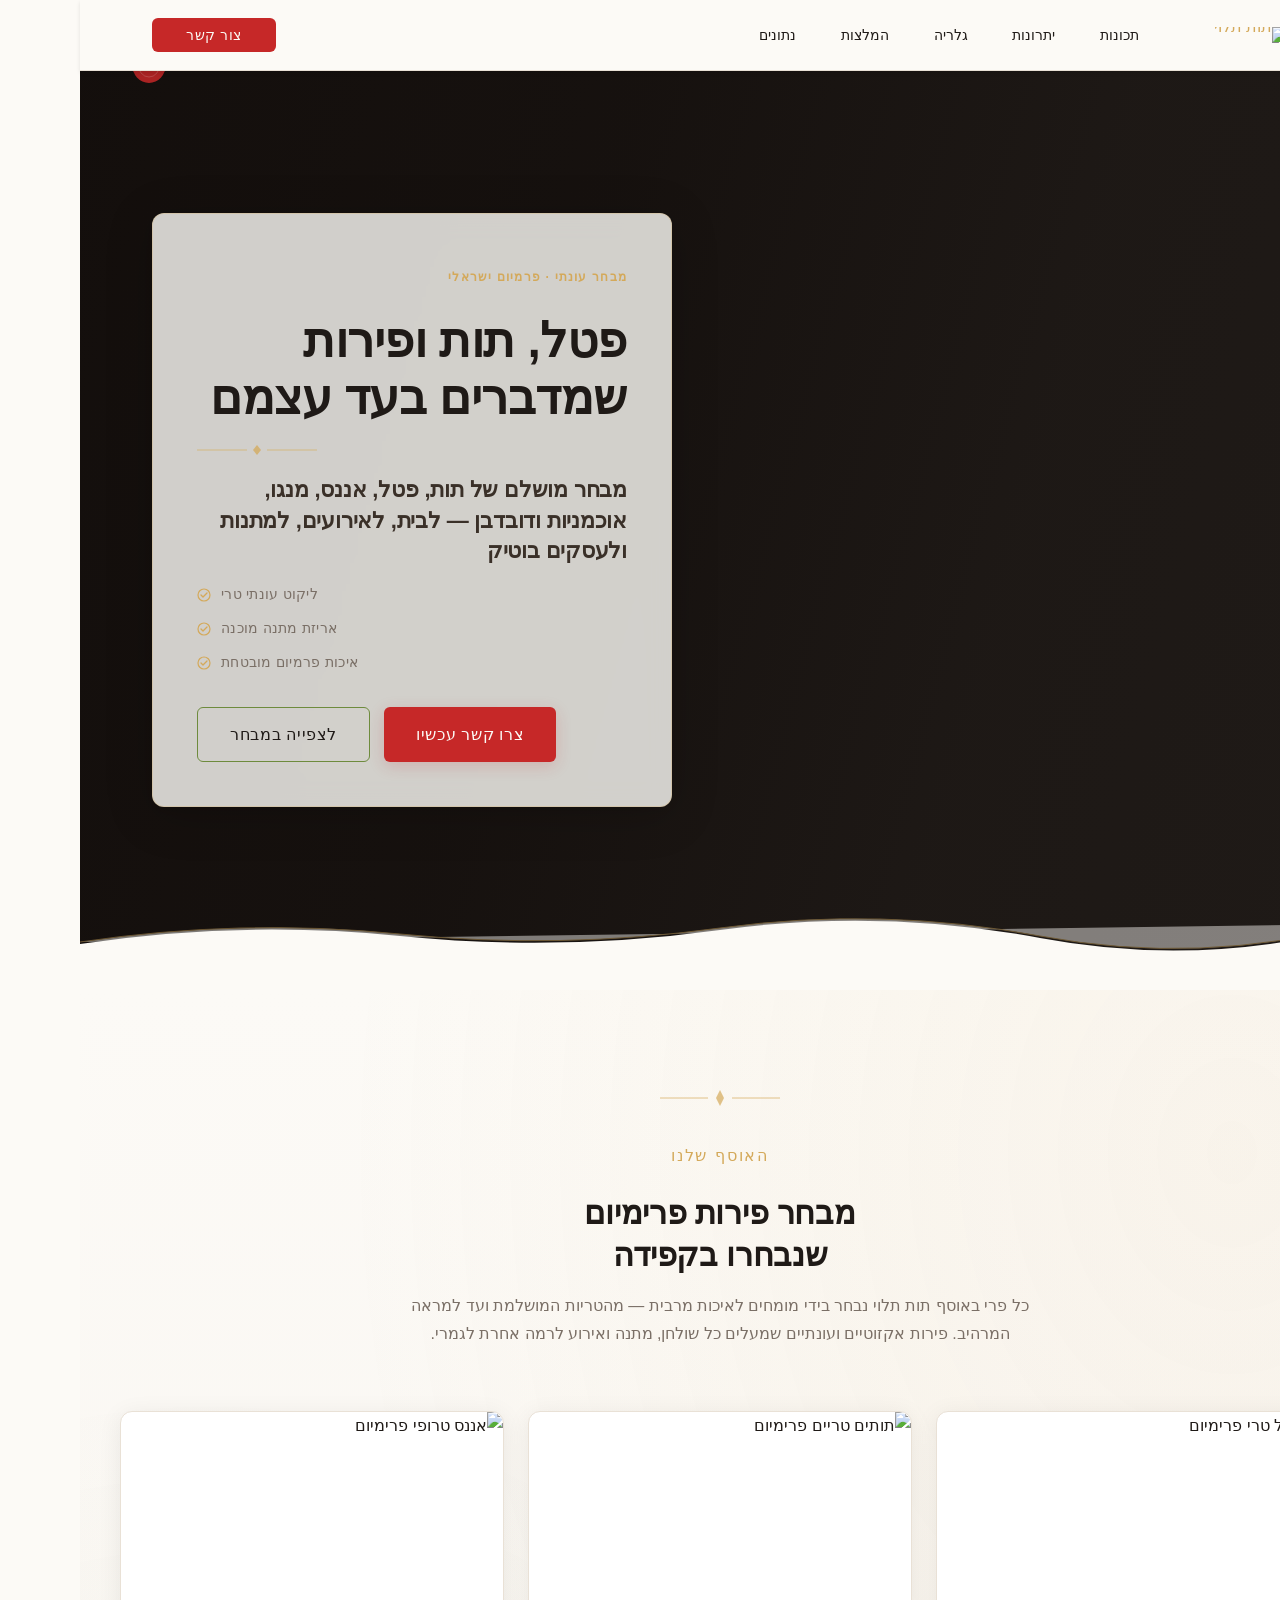
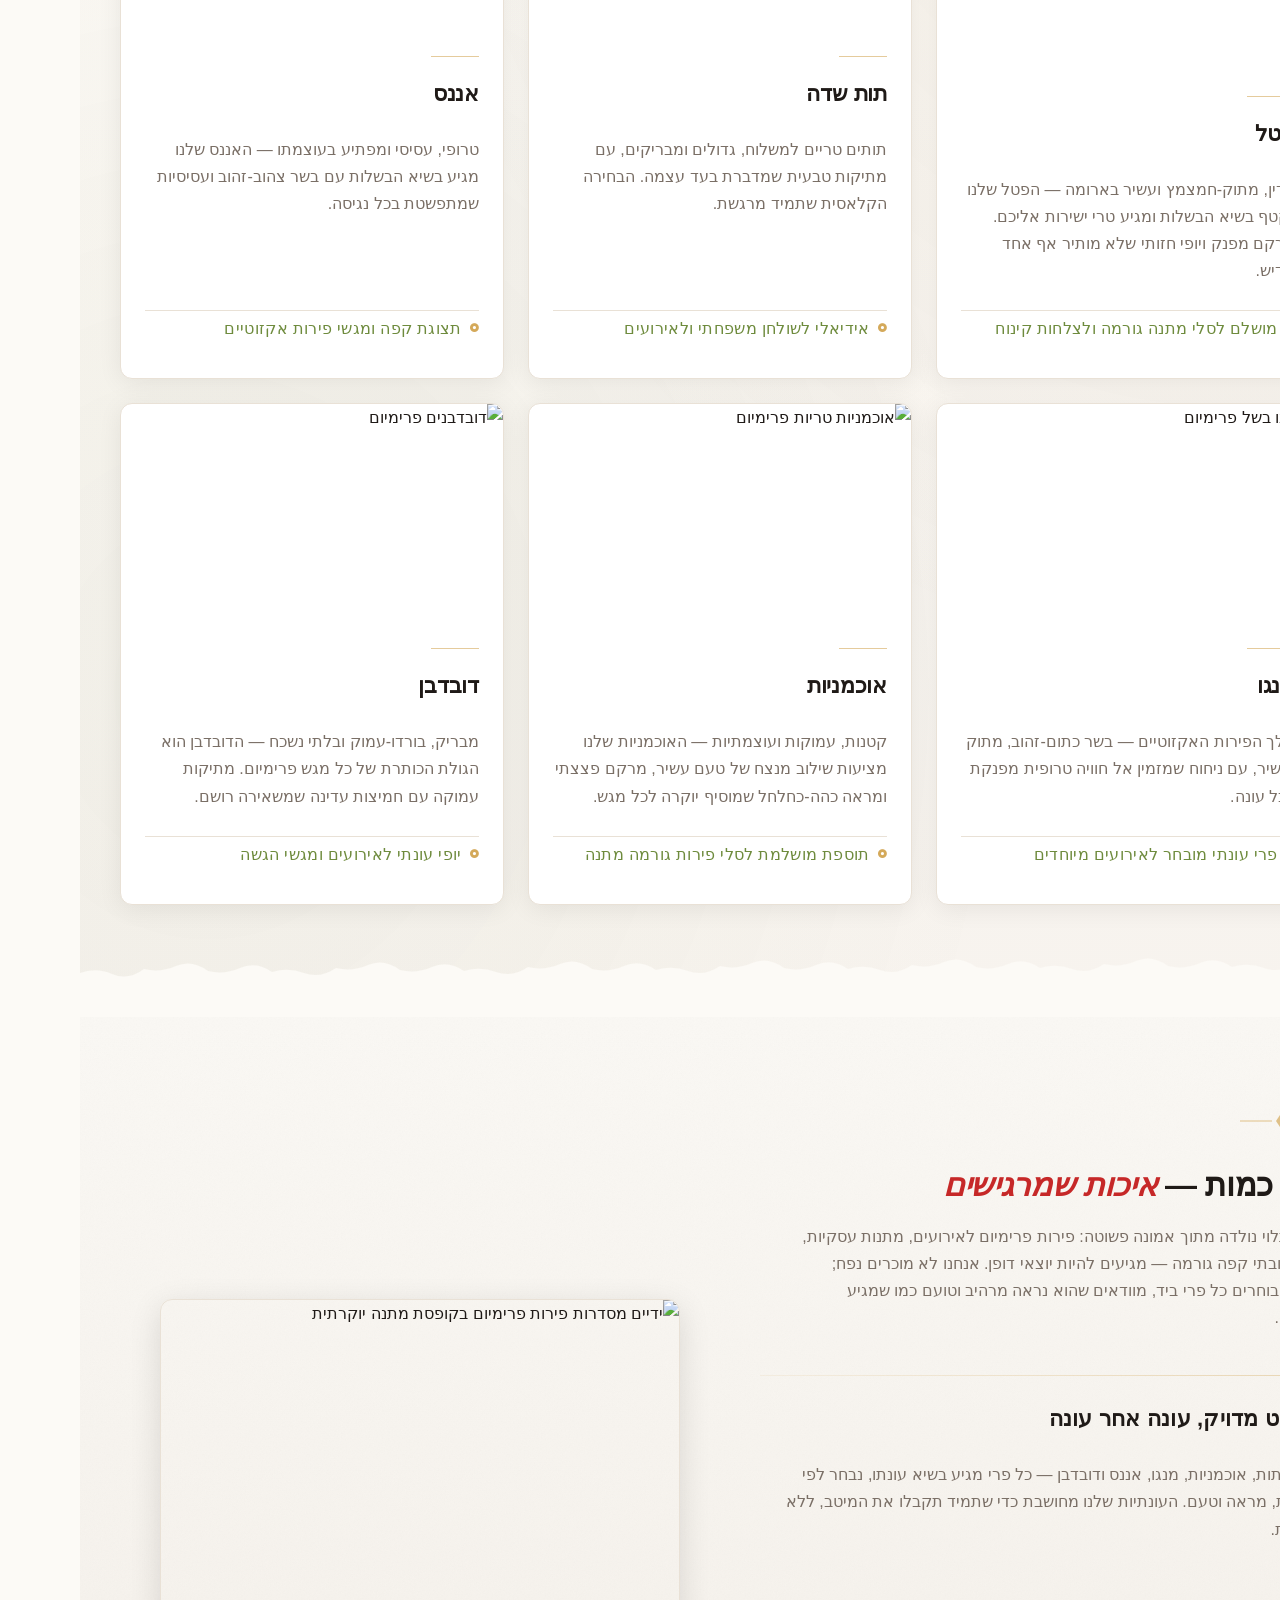
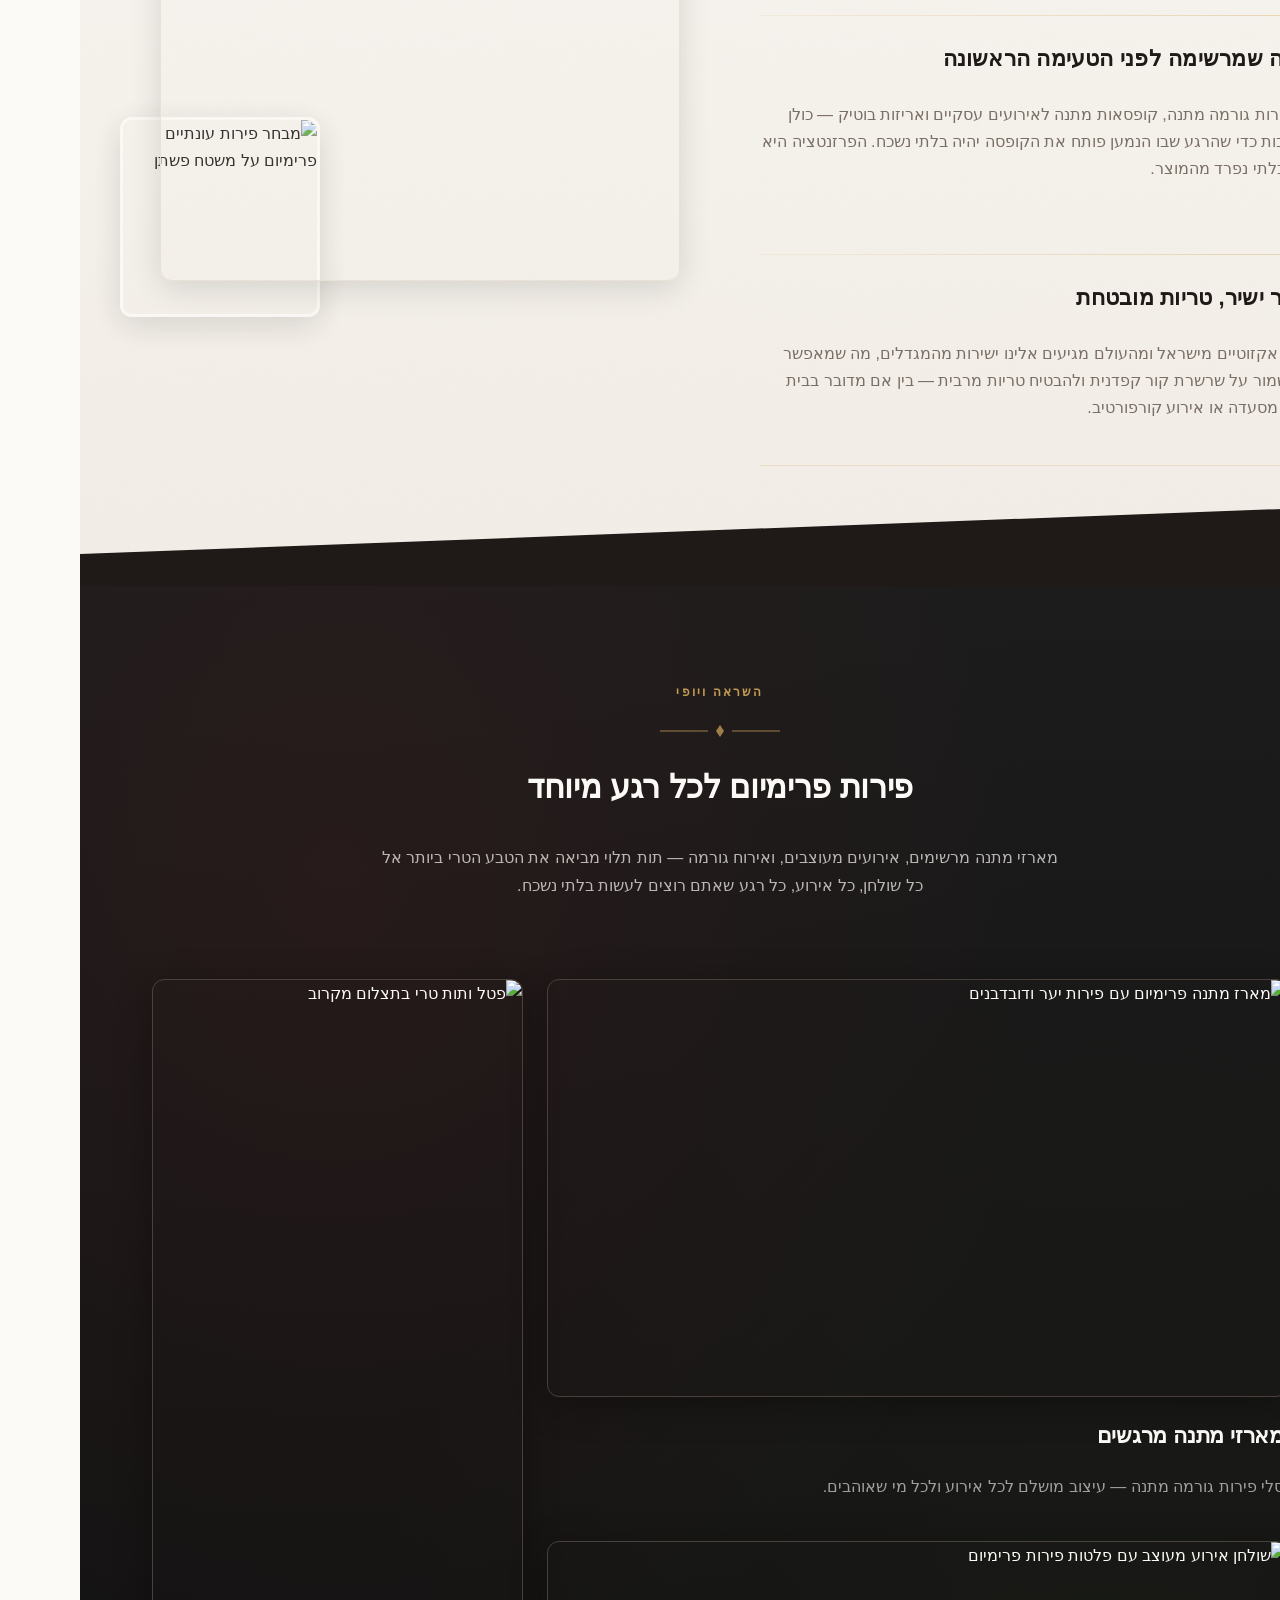
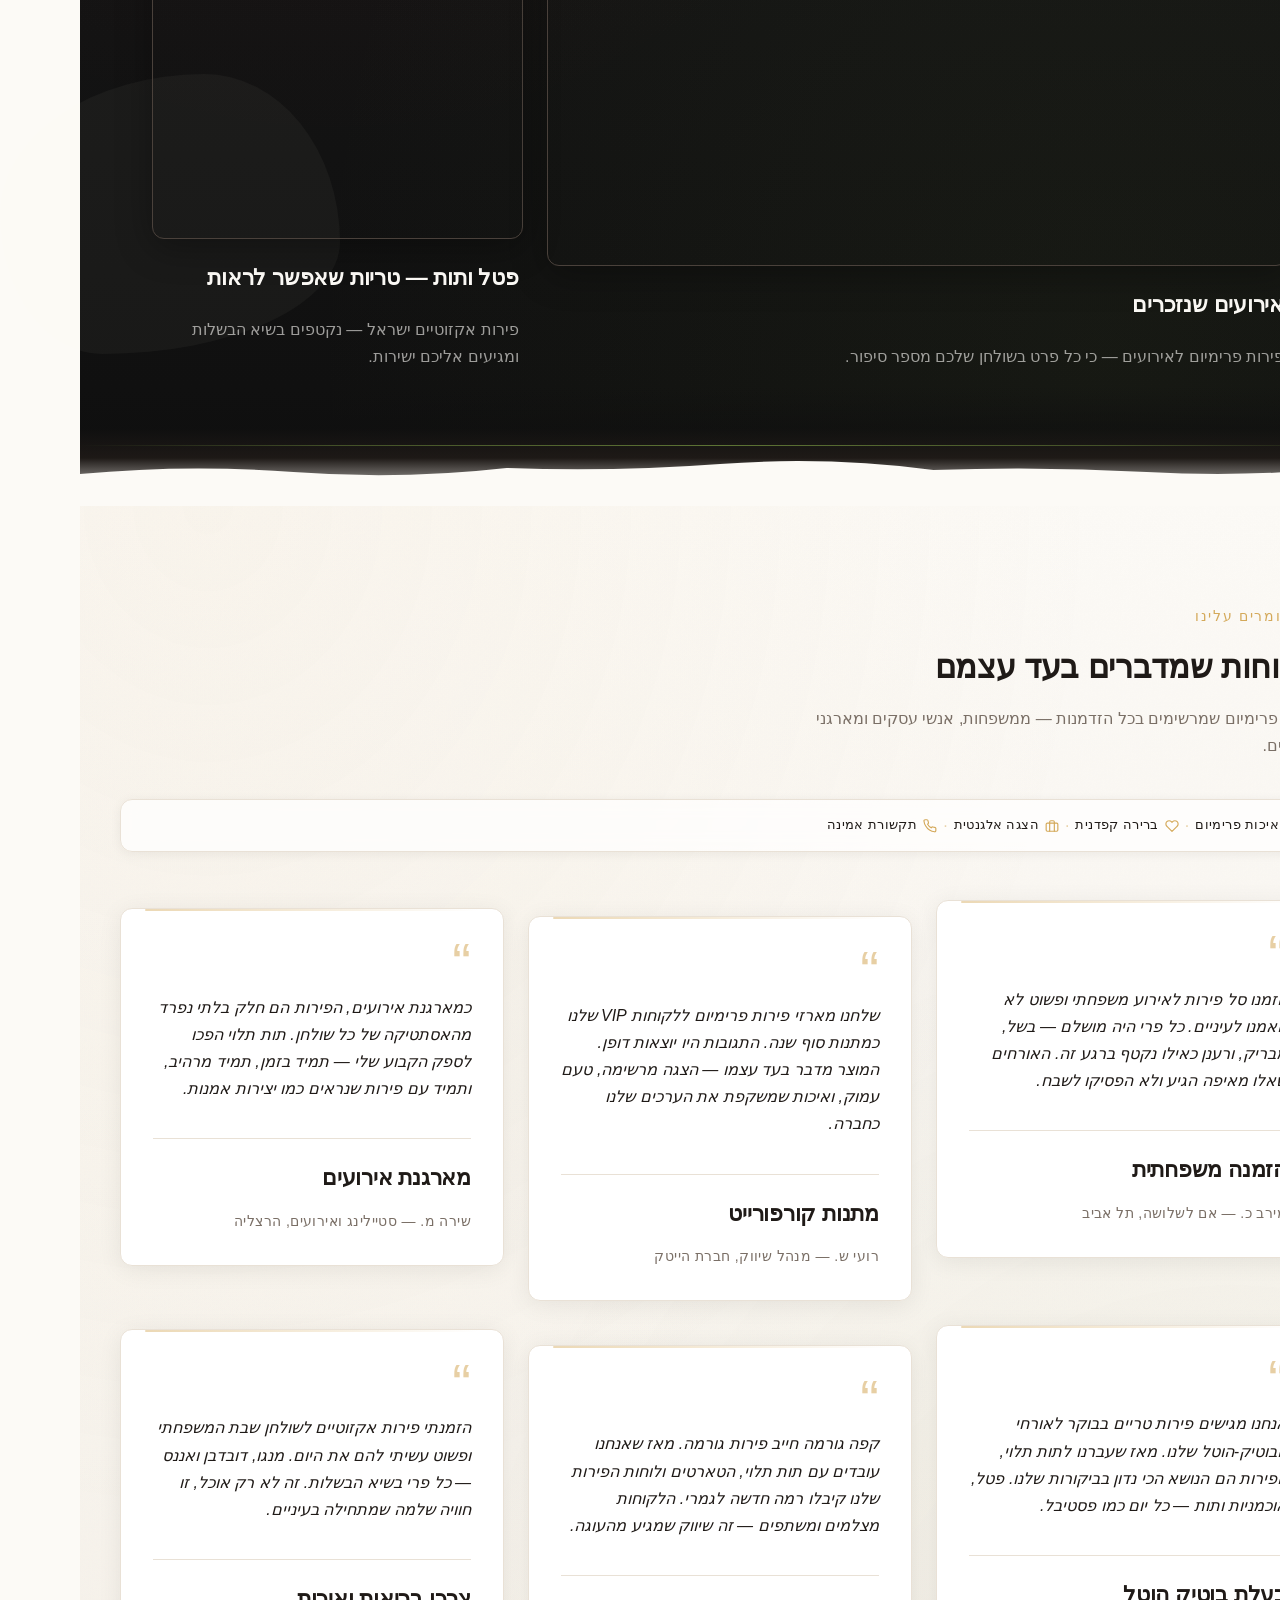
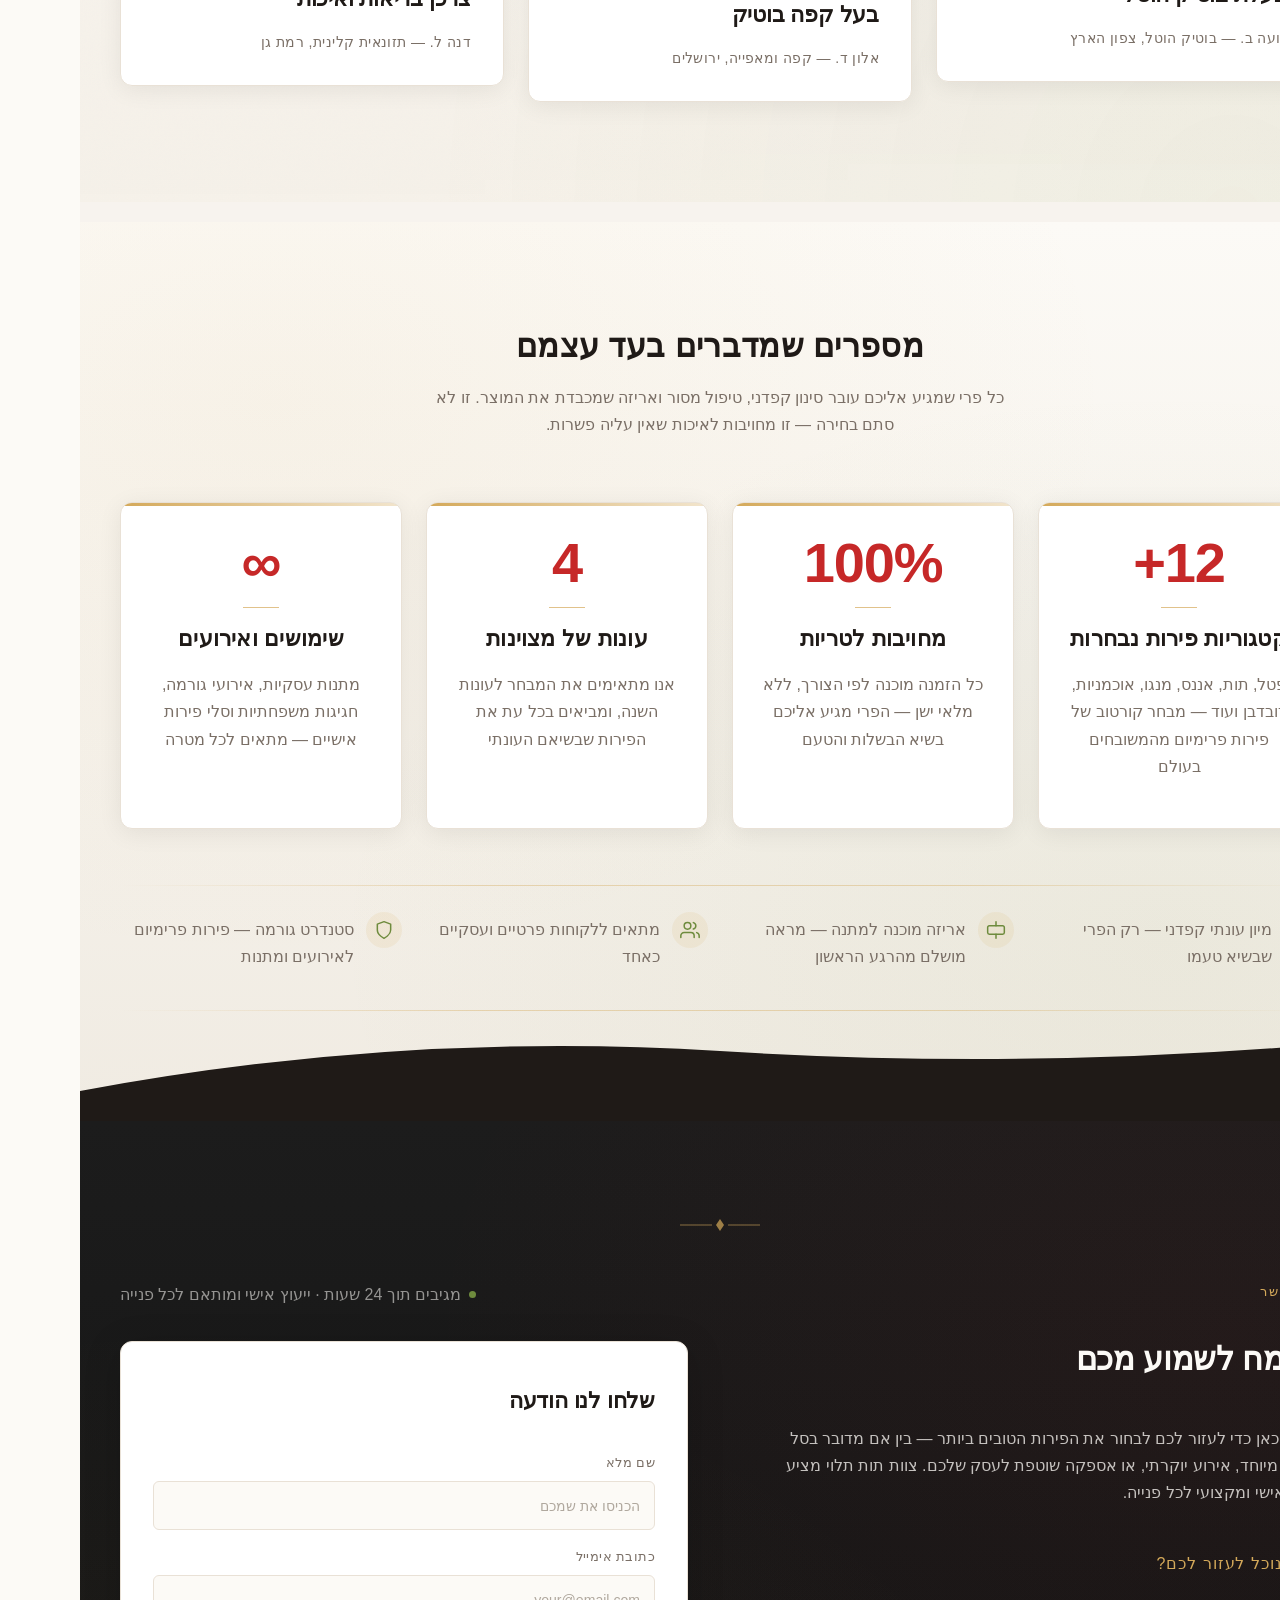
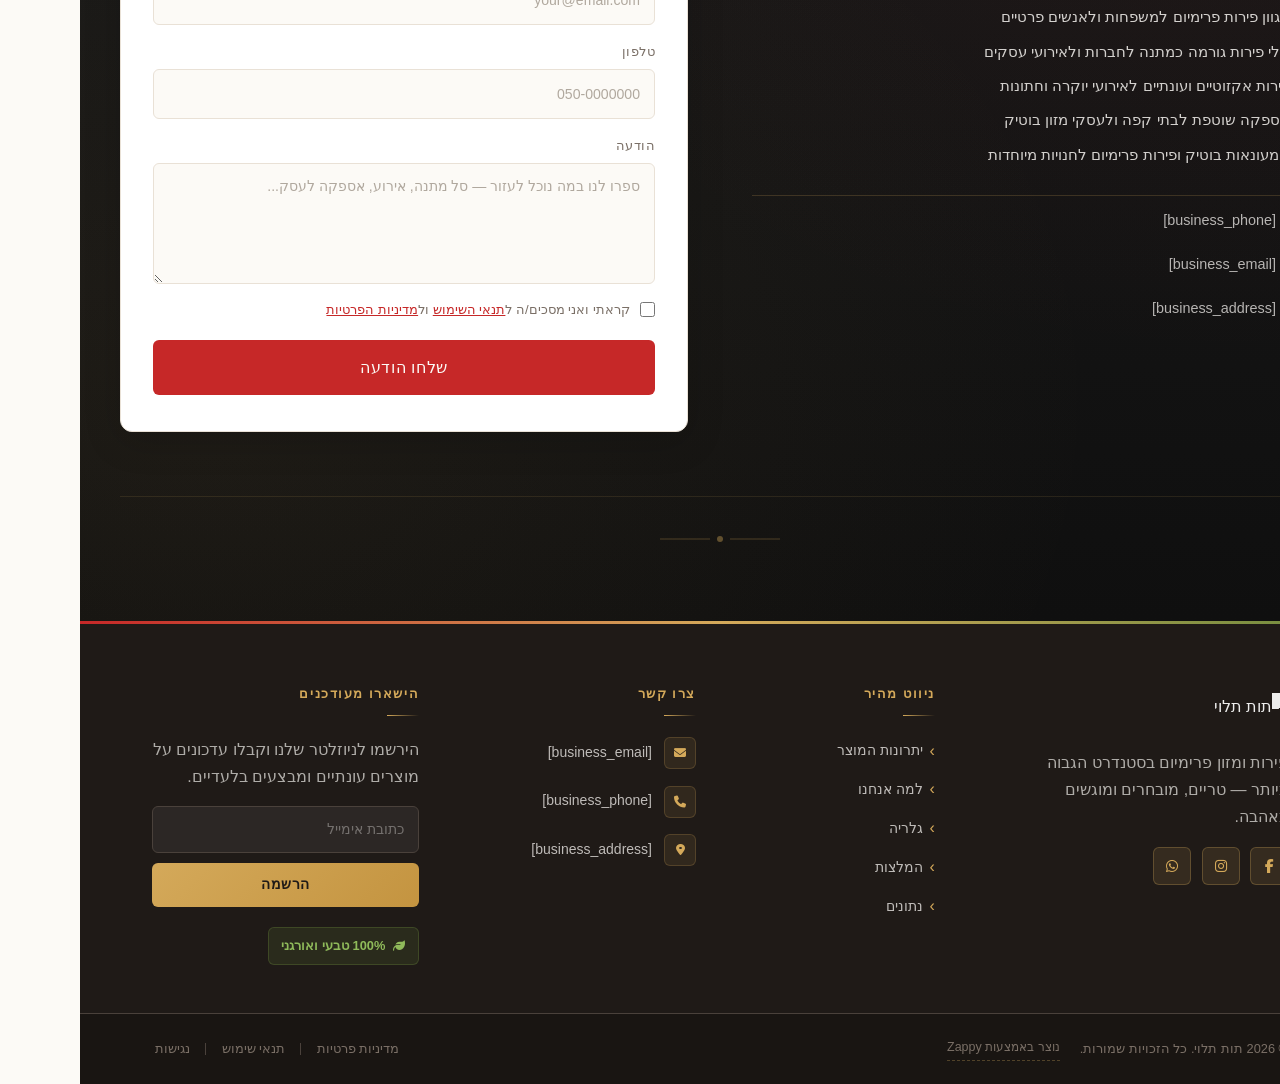
==== index.html @ f0a9ed05 "Background sync: Progressive GitHub Sync" ====
<!DOCTYPE html>
<html lang="he" dir="rtl">
<head>
    <meta charset="UTF-8">
    <meta name="viewport" content="width=device-width, initial-scale=1.0">
    <meta name="robots" content="index, follow">
    <title>פטל — תות תלוי</title>
    <meta name="description" content="A premium fruit brand offering a curated selection of high-quality exotic and seasonal fruits including raspberries, strawberries, pineapple, mango, blueberries">
    <meta name="keywords" content="פטל, תות, פירות פרימיום לאירועים, תות תלוי, תותים טריים למשלוח">
    
    <!-- Favicons -->
    <link rel="icon" type="image/x-icon" href="/assets/favicon.ico">
    <link rel="icon" type="image/png" sizes="16x16" href="/assets/favicon-16x16.png">
    <link rel="icon" type="image/png" sizes="32x32" href="/assets/favicon-32x32.png">
    <link rel="icon" type="image/png" sizes="48x48" href="/assets/favicon-48x48.png">
    <link rel="icon" type="image/png" sizes="192x192" href="/assets/favicon-192x192.png">
    <link rel="icon" type="image/png" sizes="512x512" href="/assets/favicon-512x512.png">
    <link rel="apple-touch-icon" href="/assets/apple-touch-icon.png">
    <!-- Zappy Analytics -->
<script>
(function() {
  'use strict';
  
  // Configuration
  var config = {
    websiteId: '8aecb9a5-a0a6-43f5-b321-bba7c78e65c0',
    apiUrl: 'https://api.zappy5.com/api/analytics/track',
    sessionDuration: 30 * 60 * 1000, // 30 minutes
    visitorDuration: 30 * 24 * 60 * 60 * 1000, // 30 days
    trackPageViews: true,
    trackClicks: true,
    trackFormSubmissions: true
  };
  
  // Generate or retrieve persistent visitor ID (30 days)
  function getVisitorId() {
    var visitorKey = 'zappy_visitor_' + config.websiteId;
    var visitor = null;
    
    try {
      visitor = localStorage.getItem(visitorKey);
      if (visitor) {
        var visitorData = JSON.parse(visitor);
        var now = Date.now();
        
        // Check if visitor ID is still valid (30 days)
        if (now - visitorData.created < config.visitorDuration) {
          // Update last seen timestamp
          visitorData.lastSeen = now;
          localStorage.setItem(visitorKey, JSON.stringify(visitorData));
          return visitorData.id;
        }
      }
    } catch (e) {
      console.warn('Zappy Analytics: LocalStorage not available');
    }
    
    // Generate new visitor ID
    var newVisitorId = 'zv_' + Date.now() + '_' + Math.random().toString(36).substr(2, 9);
    
    try {
      localStorage.setItem(visitorKey, JSON.stringify({
        id: newVisitorId,
        created: Date.now(),
        lastSeen: Date.now()
      }));
    } catch (e) {
      // Continue without local storage
    }
    
    return newVisitorId;
  }
  
  // Generate or retrieve session ID (30 minutes)
  function getSessionId() {
    var sessionKey = 'zappy_session_' + config.websiteId;
    var session = null;
    
    try {
      session = sessionStorage.getItem(sessionKey);
      if (session) {
        var sessionData = JSON.parse(session);
        var now = Date.now();
        
        // Check if session is still valid
        if (now - sessionData.timestamp < config.sessionDuration) {
          // Update timestamp
          sessionData.timestamp = now;
          sessionStorage.setItem(sessionKey, JSON.stringify(sessionData));
          return sessionData.id;
        }
      }
    } catch (e) {
      console.warn('Zappy Analytics: SessionStorage not available');
    }
    
    // Generate new session ID
    var newSessionId = 'zs_' + Date.now() + '_' + Math.random().toString(36).substr(2, 9);
    
    try {
      sessionStorage.setItem(sessionKey, JSON.stringify({
        id: newSessionId,
        timestamp: Date.now()
      }));
    } catch (e) {
      // Continue without session storage
    }
    
    return newSessionId;
  }
  
  var visitorId = getVisitorId();
  var sessionId = getSessionId();
  
  // Track an event
  function trackEvent(eventType, data) {
    data = data || {};
    
    var eventData = {
      website_id: config.websiteId,
      event_type: eventType,
      page_path: window.location.pathname,
      referrer: document.referrer || 'direct',
      visitor_id: visitorId,
      session_id: sessionId,
      metadata: data
    };
    
    // Use sendBeacon if available (better for page unload events)
    if (navigator.sendBeacon) {
      var blob = new Blob([JSON.stringify(eventData)], { type: 'application/json' });
      navigator.sendBeacon(config.apiUrl, blob);
    } else {
      // Fallback to fetch
      fetch(config.apiUrl, {
        method: 'POST',
        headers: {
          'Content-Type': 'application/json'
        },
        body: JSON.stringify(eventData),
        keepalive: true
      }).catch(function(error) {
        console.warn('Zappy Analytics: Failed to track event', error);
      });
    }
  }
  
  // Track page view
  if (config.trackPageViews) {
    trackEvent('pageview', {
      title: document.title,
      url: window.location.href
    });
  }
  
  // Track clicks on important elements
  if (config.trackClicks) {
    document.addEventListener('click', function(e) {
      var target = e.target;
      
      // Track button clicks (counted as actions)
      if (target.tagName === 'BUTTON' || target.closest('button')) {
        var button = target.tagName === 'BUTTON' ? target : target.closest('button');
        trackEvent('click', {
          element: 'button',
          text: button.textContent.trim().substring(0, 100),
          id: button.id || null,
          class: button.className || null
        });
      }
      
      // Track link clicks (navigation - not counted as actions)
      else if (target.tagName === 'A' || target.closest('a')) {
        var link = target.tagName === 'A' ? target : target.closest('a');
        trackEvent('navigation', {
          element: 'link',
          text: link.textContent.trim().substring(0, 100),
          href: link.href,
          external: link.hostname !== window.location.hostname
        });
      }
    }, true);
  }
  
  // Track form submissions
  if (config.trackFormSubmissions) {
    document.addEventListener('submit', function(e) {
      var form = e.target;
      
      trackEvent('form_submit', {
        form_id: form.id || null,
        form_name: form.name || null,
        form_action: form.action || null,
        form_method: form.method || 'GET'
      });
    }, true);
  }
  
  // Track time on page (send on page unload)
  var pageLoadTime = Date.now();
  
  window.addEventListener('beforeunload', function() {
    var timeOnPage = Math.floor((Date.now() - pageLoadTime) / 1000); // in seconds
    
    trackEvent('page_unload', {
      time_on_page: timeOnPage,
      page_path: window.location.pathname
    });
  });
  
  // Expose tracking function globally for custom events
  window.zappyAnalytics = {
    track: trackEvent,
    getVisitorId: function() { return visitorId; },
    getSessionId: function() { return sessionId; }
  };
  
})();
</script>
<!-- End Zappy Analytics -->
    <meta property="og:title" content="פטל — תות תלוי">
    <meta property="og:description" content="A premium fruit brand offering a curated selection of high-quality exotic and seasonal fruits including raspberries, strawberries, pineapple, mango, blueberries">
    <meta name="twitter:card" content="summary_large_image">
    <meta name="twitter:title" content="פטל — תות תלוי">
    <meta name="twitter:description" content="A premium fruit brand offering a curated selection of high-quality exotic and seasonal fruits including raspberries, strawberries, pineapple, mango, blueberries">
    <meta property="og:type" content="website">
  <meta property="og:locale" content="he_IL">
  
  
  
  
  
  <link rel="stylesheet" href="https://cdnjs.cloudflare.com/ajax/libs/font-awesome/6.4.0/css/all.min.css">

    <!-- Favicons -->
    <link rel="icon" type="image/x-icon" href="/assets/favicon.ico">
    <link rel="icon" type="image/png" sizes="16x16" href="/assets/favicon-16x16.png">
    <link rel="icon" type="image/png" sizes="32x32" href="/assets/favicon-32x32.png">
    <link rel="icon" type="image/png" sizes="48x48" href="/assets/favicon-48x48.png">
    <link rel="icon" type="image/png" sizes="192x192" href="/assets/favicon-192x192.png">
    <link rel="icon" type="image/png" sizes="512x512" href="/assets/favicon-512x512.png">
    <link rel="apple-touch-icon" href="/assets/apple-touch-icon.png">
    <!-- Cookie Consent -->
    <link rel="stylesheet" href="https://cdn.jsdelivr.net/npm/vanilla-cookieconsent@3/dist/cookieconsent.css">
    <script src="https://cdn.jsdelivr.net/npm/vanilla-cookieconsent@3/dist/cookieconsent.umd.js"></script>
    <!-- Mickidum Accessibility Toolbar -->
    <script src="https://cdn.jsdelivr.net/gh/mickidum/acc_toolbar/acctoolbar/acctoolbar.min.js"></script>
    <link rel="stylesheet" href="/styles.css">

    <style id="zappy-dropdown-submenu-styles">
      /* ========== DESKTOP DROPDOWN SUBMENU STYLES ========== */
      /* Base styles for dropdown submenus - parent must be positioned */
      .nav-menu li:has(.sub-menu), nav li:has(.sub-menu), .navbar li:has(.sub-menu), #navMenu li:has(.sub-menu) { position: relative; }
      /* Submenu base - hidden by default */
      .nav-menu .sub-menu, nav .sub-menu, .navbar .sub-menu, #navMenu .sub-menu { display: block !important; position: absolute !important; top: 100%; left: 0; min-width: 220px; background: white; border-radius: 8px; box-shadow: 0 8px 25px rgba(0,0,0,0.15); padding: 8px 0; opacity: 0; visibility: hidden; transform: translateY(10px); transition: all 0.3s ease; z-index: 1000; list-style: none; pointer-events: none; }
      /* CRITICAL: Desktop hover styles to show dropdown */
      .nav-menu li:hover > .sub-menu, nav li:hover > .sub-menu, .navbar li:hover > .sub-menu, #navMenu li:hover > .sub-menu { opacity: 1 !important; visibility: visible !important; transform: translateY(0) !important; pointer-events: auto !important; }
      /* Submenu item styling */
      .sub-menu li { list-style: none; margin: 0; padding: 0; }
      .sub-menu a { display: block !important; padding: 10px 16px !important; color: var(--text-dark, #333) !important; font-weight: 500; text-decoration: none; white-space: nowrap; transition: background-color 0.2s; }
      .sub-menu .zappy-nav-child > a { padding-left: 28px !important; font-size: 0.9em !important; opacity: 0.85 !important; }
      [dir="rtl"] .sub-menu .zappy-nav-child > a, html[lang="he"] .sub-menu .zappy-nav-child > a, html[lang="ar"] .sub-menu .zappy-nav-child > a { padding-left: 10px !important; padding-right: 28px !important; }
      .sub-menu .zappy-nav-parent > a { font-weight: 600 !important; }
      .sub-menu a:hover { background-color: #f5f5f5; }
      /* RTL (Hebrew/Arabic) dropdown positioning */
      [dir="rtl"] .nav-menu .sub-menu, [dir="rtl"] nav .sub-menu, [dir="rtl"] .navbar .sub-menu, html[lang="he"] .nav-menu .sub-menu, html[lang="he"] nav .sub-menu, html[lang="he"] .navbar .sub-menu, html[lang="ar"] .nav-menu .sub-menu, html[lang="ar"] nav .sub-menu, html[lang="ar"] .navbar .sub-menu { left: auto !important; right: 0 !important; }
      /* Hide empty dropdown menus (exclude catalog sub-menus that use <a> children instead of <li>) */
      .sub-menu:empty, .sub-menu:not(:has(li:not(.zappy-hidden-menu-item))):not(:has(> a)), .sub-menu:not(:has(li)):not(:has(> a)) { display: none !important; opacity: 0 !important; visibility: hidden !important; pointer-events: none !important; }
      /* Desktop: show submenu on Menu Group hover */
      li:has(.menu-group-title):hover > .sub-menu { opacity: 1 !important; visibility: visible !important; transform: translateY(0) !important; pointer-events: auto !important; }
      /* Menu Group title styling */
      .nav-menu > li > .menu-group-title, #navMenu > li > .menu-group-title { display: inline-block; padding: 0.5rem 1rem; cursor: default; user-select: none; }
      
      /* ========== MOBILE SUBMENU STYLES ========== */
      @media (max-width: 768px) {
        .nav-menu .sub-menu, nav .sub-menu, .navbar .sub-menu, #navMenu .sub-menu { position: static !important; transform: none !important; box-shadow: none !important; background: transparent !important; max-height: 0; overflow: hidden; opacity: 0; visibility: hidden; transition: max-height 0.3s ease, opacity 0.3s ease; padding: 0 !important; border-radius: 0 !important; }
        .navbar .sub-menu.mobile-expanded, .nav-menu .sub-menu.mobile-expanded, #navMenu .sub-menu.mobile-expanded { max-height: none !important; overflow-y: visible !important; opacity: 1 !important; visibility: visible !important; padding: 8px 0 8px 16px !important; }
        [dir="rtl"] .sub-menu.mobile-expanded, html[lang="he"] .sub-menu.mobile-expanded { padding: 8px 16px 8px 0 !important; }
        /* Disable hover behavior on mobile */
        .nav-menu li:hover > .sub-menu, nav li:hover > .sub-menu, .navbar li:hover > .sub-menu, #navMenu li:hover > .sub-menu { opacity: 0; visibility: hidden; pointer-events: none; }
        .nav-menu li > .sub-menu.mobile-expanded, nav li > .sub-menu.mobile-expanded, .navbar li > .sub-menu.mobile-expanded, #navMenu li > .sub-menu.mobile-expanded { opacity: 1 !important; visibility: visible !important; pointer-events: auto !important; }
        .nav-menu li:has(.sub-menu), nav li:has(.sub-menu), .navbar li:has(.sub-menu), #navMenu li:has(.sub-menu) { display: flex !important; flex-wrap: wrap !important; align-items: center !important; position: relative !important; min-height: 44px !important; }
        .nav-menu li:has(.sub-menu) > a, nav li:has(.sub-menu) > a, .navbar li:has(.sub-menu) > a, #navMenu li:has(.sub-menu) > a { flex: 1 !important; min-width: 0 !important; }
        .nav-menu li:has(.sub-menu) > .menu-group-title, nav li:has(.sub-menu) > .menu-group-title, .navbar li:has(.sub-menu) > .menu-group-title, #navMenu li:has(.sub-menu) > .menu-group-title { flex: 1 !important; min-width: 0 !important; padding: 0 !important; line-height: inherit !important; }
        .nav-menu li:has(.sub-menu) > .sub-menu, nav li:has(.sub-menu) > .sub-menu, .navbar li:has(.sub-menu) > .sub-menu, #navMenu li:has(.sub-menu) > .sub-menu { flex-basis: 100% !important; width: 100% !important; }
        .nav-menu li:has(.sub-menu) > a [class*="chevron"], .nav-menu li:has(.sub-menu) > a [class*="arrow"], .nav-menu li:has(.sub-menu) > a .fa-chevron-down, .nav-menu li:has(.sub-menu) > a .fa-angle-down, nav li:has(.sub-menu) > a [class*="chevron"], nav li:has(.sub-menu) > a [class*="arrow"], #navMenu li:has(.sub-menu) > a [class*="chevron"], #navMenu li:has(.sub-menu) > a [class*="arrow"] { display: none !important; visibility: hidden !important; }
        .mobile-submenu-toggle { display: flex !important; align-items: center !important; justify-content: center !important; width: 44px !important; height: auto !important; background: transparent !important; border: none !important; cursor: pointer !important; color: var(--text-dark) !important; position: static !important; flex-shrink: 0 !important; align-self: stretch !important; z-index: 2 !important; padding: 0 !important; margin: 0 !important; }
        .mobile-submenu-toggle::after { content: '' !important; width: 0 !important; height: 0 !important; border-left: 6px solid transparent !important; border-right: 6px solid transparent !important; border-top: 7px solid currentColor !important; transition: transform 0.3s ease !important; }
        .mobile-submenu-toggle.expanded::after { transform: rotate(180deg) !important; }
        .sub-menu a { padding: 10px 0 !important; display: block !important; color: var(--text-dark) !important; white-space: normal !important; }
        .sub-menu .zappy-nav-child > a { padding-left: 28px !important; font-size: 0.9em !important; opacity: 0.85 !important; }
        [dir="rtl"] .sub-menu .zappy-nav-child > a, html[lang="he"] .sub-menu .zappy-nav-child > a, html[lang="ar"] .sub-menu .zappy-nav-child > a { padding-left: 0 !important; padding-right: 28px !important; }
        .sub-menu .zappy-nav-parent > a { font-weight: 600 !important; }
        .nav-menu.active, #navMenu.active { max-width: 100vw !important; overflow-x: hidden !important; box-sizing: border-box !important; }
        .navbar .sub-menu li a, nav.navbar .sub-menu li a, .zappy-products-dropdown .sub-menu a { color: var(--text-dark) !important; }
      }
      @media (min-width: 769px) { .mobile-submenu-toggle { display: none !important; } }
    </style>

    <style id="mobile-lang-menu-deployed-css">
    @media (max-width: 768px) {
      .lang-switcher,
      .nav-cta-container .lang-switcher,
      .nav-container .lang-switcher,
      .navbar .lang-switcher,
      .navbar .nav-cta-container .lang-switcher,
      .nav-icons-left .lang-switcher,
      .nav-ecommerce-icons .lang-switcher { display: none !important; }
      .mobile-lang-menu { width: 100%; border-top: 1px solid rgba(128,128,128,0.2); padding: 8px 0 0 0; margin-top: 8px; }
      .mobile-lang-toggle { display: flex !important; align-items: center; justify-content: space-between; width: 100%; padding: 12px 16px; background: none; border: none; cursor: pointer; font-size: 15px; color: inherit; font-family: inherit; }
      .mobile-lang-toggle::after { content: ''; display: inline-block; width: 8px; height: 8px; border-right: 2px solid currentColor; border-bottom: 2px solid currentColor; transform: rotate(45deg); transition: transform 0.3s ease; margin-left: 8px; }
      .mobile-lang-toggle.expanded::after { transform: rotate(-135deg); }
      .mobile-lang-options { max-height: 0; overflow: hidden; transition: max-height 0.3s ease; }
      .mobile-lang-options.expanded { max-height: 300px; }
      .mobile-lang-option { display: flex !important; align-items: center; gap: 10px; padding: 10px 24px; text-decoration: none; color: inherit; font-size: 14px; font-family: inherit; }
      .mobile-lang-option:hover { background: rgba(128,128,128,0.1); }
      .mobile-lang-option.active { font-weight: 600; opacity: 0.7; pointer-events: none; }
      .mobile-lang-option img { width: 20px; height: 20px; border-radius: 50%; }
    }
    @media (min-width: 769px) {
      .mobile-lang-menu { display: none !important; }
    }
    </style>

    <style id="zappy-widget-visibility">
      #mic-access-tool-general-button, .mic-access-tool-general-button,
      #mic-init-access-tool .mic-access-tool-general-button, #mic-init-access-tool #mic-access-tool-general-button,
      ._access-icon, #mic-access-tool-box, .mic-access-tool-box,
      #mic-init-access-tool #mic-access-tool-box, div[id*="mic-access-tool-box"], ._access-menu {
        display: none !important; visibility: hidden !important; opacity: 0 !important; pointer-events: none !important;
      }
    </style>
</head>
<body>

  <nav class="navbar" dir="rtl">
  <button class="mobile-toggle" id="mobileToggle" aria-label="Menu">
    <svg class="hamburger-icon" width="24" height="24" viewBox="0 0 24 24" fill="none">
      <path d="M3 12h18M3 6h18M3 18h18" stroke="currentColor" stroke-width="2" stroke-linecap="round"></path>
    </svg>
    <svg class="close-icon" width="24" height="24" viewBox="0 0 24 24" fill="none" style="display: none;">
      <path d="M18 6L6 18M6 6l12 12" stroke="currentColor" stroke-width="2" stroke-linecap="round"></path>
    </svg>
  </button>

  <button class="phone-header-btn" data-phone="" aria-label="Call">
    <svg width="20" height="20" viewBox="0 0 24 24" fill="currentColor">
      <path d="M22 16.92v3a2 2 0 0 1-2.18 2 19.79 19.79 0 0 1-8.63-3.07 19.5 19.5 0 0 1-6-6 19.79 19.79 0 0 1-3.07-8.67A2 2 0 0 1 4.11 2h3a2 2 0 0 1 2 1.72 12.84 12.84 0 0 0 .7 2.81 2 2 0 0 1-.45 2.11L8.09 9.91a16 16 0 0 0 6 6l1.27-1.27a2 2 0 0 1 2.11-.45 12.84 12.84 0 0 0 2.81.7A2 2 0 0 1 22 16.92z"></path>
    </svg>
  </button>

  <div class="nav-container">
    <div class="nav-right-group"><div class="nav-brand">
      <a href="/" class="logo-link">
        <img src="/assets/logo.webp" alt="תות תלוי" class="logo">
      </a>
    </div><ul class="nav-menu" id="navMenu"><li><a href="#features">תכונות</a></li><li><a href="#benefits">יתרונות</a></li><li><a href="#gallery">גלריה</a></li><li><a href="#testimonials">המלצות</a></li><li><a href="#stats">נתונים</a></li></ul></div>

    

    <div class="nav-cta-container">
      <a href="#contact" class="nav-cta-btn">צור קשר</a>
    </div>
  </div>
</nav>
<script>

// Navbar Mobile Menu Toggle and Contrast Fix
(function() {
  // Use 'load' event instead of 'DOMContentLoaded' to ensure we run AFTER all other scripts
  window.addEventListener('load', function() {
    
    // FIX MOBILE BUTTON CONTRAST
    // Detect navbar background color and apply contrasting color to mobile buttons
    const navbar = document.querySelector('.navbar, nav, header');
    if (!navbar) {
      console.log('[Navbar] Navbar element not found');
      return;
    }
    
    // DECLARE VARIABLES EARLY to avoid Temporal Dead Zone errors
    // These are used in multiple places below
    let mobileToggle = document.getElementById('mobileToggle') ||
                       document.querySelector('.mobile-toggle') ||
                       document.querySelector('.hamburger') ||
                       document.querySelector('.hamburger-menu') ||
                       document.querySelector('.menu-toggle') ||
                       document.querySelector('.burger-menu') ||
                       document.querySelector('[aria-label="Menu"]') ||
                       document.querySelector('[aria-label="תפריט"]');
    
    const phoneBtn = document.querySelector('.phone-header-btn');
    
    const computedStyle = window.getComputedStyle(navbar);
    let bgColor = computedStyle.backgroundColor;
    
    console.log('[Navbar] Initial navbar background:', bgColor);
    
    // Check if background is transparent or rgba with 0 alpha
    const isTransparent = bgColor === 'transparent' || 
                         bgColor === 'rgba(0, 0, 0, 0)' ||
                         (bgColor.startsWith('rgba') && bgColor.includes(', 0)'));
    
    if (isTransparent) {
      // Check for background-image or gradient
      const bgImage = computedStyle.backgroundImage;
      if (bgImage && bgImage !== 'none') {
        console.log('[Navbar] Navbar has background image/gradient, using dark text');
        bgColor = 'rgb(240, 240, 240)'; // Assume light background
      } else {
        // Transparent navbar - check body background
        const bodyBg = window.getComputedStyle(document.body).backgroundColor;
        console.log('[Navbar] Navbar transparent, using body background:', bodyBg);
        bgColor = bodyBg;
      }
    }
    
    // Calculate luminance to determine if background is light or dark
    const rgb = bgColor.match(/\d+/g);
    if (rgb && rgb.length >= 3) {
      const r = parseInt(rgb[0]);
      const g = parseInt(rgb[1]);
      const b = parseInt(rgb[2]);
      const luminance = (0.299 * r + 0.587 * g + 0.114 * b) / 255;
      
      // Mobile button colors are set by Claude's AI-generated CSS (same as .nav-menu a)
      // No dynamic color overrides needed - colors come from the generated navbar CSS
      console.log('[Navbar] Mobile button colors preserved from Claude CSS (luminance:', luminance.toFixed(2) + ')');
      
      // FIX ICON SIZES - Ensure SVGs are properly sized and visible
      // INJECT CRITICAL CSS TO OVERRIDE ANY CONFLICTING RULES
      const criticalCSS = document.createElement('style');
      criticalCSS.id = 'zappy-mobile-nav-fix';
      const htmlLang = document.documentElement.lang || 'en';
      const htmlDir = document.documentElement.dir || 'ltr';
      // Check both dir attribute AND lang for RTL detection
      // dir="rtl" is the most reliable indicator
      const isRTL = htmlDir === 'rtl' || htmlLang === 'he' || htmlLang === 'ar';
      
      criticalCSS.textContent = `
        /* Hide mobile buttons on desktop, show only on mobile */
        @media (min-width: 769px) {
          .mobile-toggle,
          .phone-header-btn {
            display: none !important;
          }
        }
        
        /* Show and position mobile buttons correctly on mobile */
        @media (max-width: 768px) {
          .mobile-toggle,
          .phone-header-btn {
            position: absolute !important;
            top: 50% !important;
            transform: translateY(-50%) !important;
            z-index: 1001 !important;
            display: flex !important;
            align-items: center !important;
            justify-content: center !important;
            width: 36px !important;
            height: 36px !important;
            border-radius: 50% !important;
            border: none !important;
            cursor: pointer !important;
            padding: 6px !important;
            background: none !important;
            color: var(--nav-text, var(--text-dark)) !important;
          }
          
          /* LTR positioning (default): hamburger LEFT, phone RIGHT */
          html:not([dir="rtl"]):not([lang="he"]):not([lang="ar"]) .mobile-toggle,
          html[dir="ltr"] .mobile-toggle {
            left: 12px !important;
            right: auto !important;
          }
          html:not([dir="rtl"]):not([lang="he"]):not([lang="ar"]) .phone-header-btn,
          html[dir="ltr"] .phone-header-btn {
            right: 12px !important;
            left: auto !important;
          }
          
          /* RTL positioning: hamburger RIGHT, phone LEFT */
          html[dir="rtl"] .mobile-toggle,
          html[lang="he"] .mobile-toggle,
          html[lang="ar"] .mobile-toggle {
            right: 12px !important;
            left: auto !important;
          }
          html[dir="rtl"] .phone-header-btn,
          html[lang="he"] .phone-header-btn,
          html[lang="ar"] .phone-header-btn {
            left: 12px !important;
            right: auto !important;
          }
          
          /* CRITICAL: Ensure nav-container has min-height on mobile */
          /* All children are positioned absolutely/fixed on mobile, so height:auto collapses to 0 */
          .nav-container {
            min-height: 70px !important;
            position: relative !important;
          }
          
          /* Ensure SVG icons are properly sized and inherit color */
          .mobile-toggle svg,
          .phone-header-btn svg {
            width: 24px !important;
            height: 24px !important;
            /* Don't force display - let JavaScript control hamburger/close toggle */
          }
          
          /* Reset nav-cta-container on mobile - remove desktop box-shadow/padding */
          /* that creates a visible ghost box when CTA button is hidden */
          .nav-cta-container {
            box-shadow: none !important;
            padding: 0 !important;
          }
          
          /* Hide nav-cta-container entirely on mobile when there's no lang-switcher */
          /* (only the CTA button is inside, and it's hidden on mobile) */
          .nav-cta-container:not(:has(.lang-switcher)) {
            display: none !important;
          }
          
          /* CRITICAL: Prevent hero image fade gradient from bleeding over headline text */
          /* The .image-fade-gradient has bottom: -30px (extends below parent) */
          /* On mobile stacked layout, this overlaps the h1 text below the image */
          .hero-image-column {
            overflow: hidden !important;
          }
          .image-fade-gradient {
            bottom: 0 !important;
          }
          
          /* Hide desktop language switcher on mobile - hamburger menu handles it */
          /* High specificity to override stored CSS */
          .lang-switcher,
          .nav-cta-container .lang-switcher,
          .nav-container .lang-switcher,
          .navbar .lang-switcher,
          .navbar .nav-cta-container .lang-switcher {
            display: none !important;
          }
        }
      `;
      
      // Remove existing fix if present and inject new one
      const existing = document.getElementById('zappy-mobile-nav-fix');
      if (existing) existing.remove();
      document.head.appendChild(criticalCSS);
      
      console.log('[Navbar] Critical CSS injected for mobile nav positioning');
      
      // ONLY apply inline positioning styles on mobile viewport
      // On desktop, the CSS handles hiding these buttons with display: none
      // Inline styles were breaking desktop layout by overriding CSS
      const isMobileViewport = window.innerWidth <= 768;
      
      if (mobileToggle) {
        // Icon sizing applies to all viewports for consistency
        const hamburgerIcon = mobileToggle.querySelector('.hamburger-icon');
        const closeIcon = mobileToggle.querySelector('.close-icon');
        
        if (hamburgerIcon) {
          hamburgerIcon.style.setProperty('width', '24px', 'important');
          hamburgerIcon.style.setProperty('height', '24px', 'important');
          hamburgerIcon.style.setProperty('display', 'block', 'important'); // Show hamburger by default
        }
        if (closeIcon) {
          closeIcon.style.setProperty('width', '24px', 'important');
          closeIcon.style.setProperty('height', '24px', 'important');
          closeIcon.style.setProperty('display', 'none', 'important'); // Hide close icon by default
        }
        
        // ONLY set positioning inline styles on mobile
        if (isMobileViewport) {
          mobileToggle.style.setProperty('position', 'absolute', 'important');
          mobileToggle.style.setProperty('top', '50%', 'important');
          mobileToggle.style.setProperty('transform', 'translateY(-50%)', 'important');
          mobileToggle.style.setProperty('z-index', '1001', 'important');
          
          // Clear any inline left/right so CSS can take over based on html[dir]
          mobileToggle.style.removeProperty('left');
          mobileToggle.style.removeProperty('right');
          
          console.log('[Navbar] Mobile toggle positioning applied (mobile viewport)');
        } else {
          // On desktop, clear any positioning styles to let CSS handle it
          mobileToggle.style.removeProperty('position');
          mobileToggle.style.removeProperty('top');
          mobileToggle.style.removeProperty('transform');
          mobileToggle.style.removeProperty('z-index');
          mobileToggle.style.removeProperty('left');
          mobileToggle.style.removeProperty('right');
          console.log('[Navbar] Desktop viewport - cleared mobile toggle inline positioning');
        }
      }
      
      if (phoneBtn) {
        // Icon sizing applies to all viewports
        const phoneIcon = phoneBtn.querySelector('svg');
        if (phoneIcon) {
          phoneIcon.style.width = '24px';
          phoneIcon.style.height = '24px';
          phoneIcon.setAttribute('width', '24');
          phoneIcon.setAttribute('height', '24');
        }
        
        // ONLY set positioning inline styles on mobile
        if (isMobileViewport) {
          phoneBtn.style.setProperty('position', 'absolute', 'important');
          phoneBtn.style.setProperty('top', '50%', 'important');
          phoneBtn.style.setProperty('transform', 'translateY(-50%)', 'important');
          phoneBtn.style.setProperty('z-index', '1001', 'important');
          
          // Clear any inline left/right so CSS can take over based on html[dir]
          phoneBtn.style.removeProperty('left');
          phoneBtn.style.removeProperty('right');
          
          console.log('[Navbar] Phone button positioning applied (mobile viewport)');
        } else {
          // On desktop, clear any positioning styles to let CSS handle it
          phoneBtn.style.removeProperty('position');
          phoneBtn.style.removeProperty('top');
          phoneBtn.style.removeProperty('transform');
          phoneBtn.style.removeProperty('z-index');
          phoneBtn.style.removeProperty('left');
          phoneBtn.style.removeProperty('right');
          console.log('[Navbar] Desktop viewport - cleared phone button inline positioning');
        }
      }
    } else {
      console.log('[Navbar] Could not parse background color:', bgColor);
    }
    
    // MOBILE MENU TOGGLE
    // Re-query in case DOM changed (mobileToggle already declared at top of function)
    mobileToggle = document.getElementById('mobileToggle') ||
                   document.querySelector('.mobile-toggle') ||
                   document.querySelector('.hamburger') ||
                   document.querySelector('.hamburger-menu') ||
                   document.querySelector('.menu-toggle') ||
                   document.querySelector('.burger-menu') ||
                   document.querySelector('[aria-label="Menu"]') ||
                   document.querySelector('[aria-label="תפריט"]');
    
    // EXPANDED SEARCH: Find nav menu by ID or class
    const navMenu = document.getElementById('navMenu') ||
                  document.querySelector('.nav-menu') ||
                  document.querySelector('.nav-links') ||
                  document.querySelector('nav ul:not(.submenu)');
    
    if (!mobileToggle || !navMenu) {
      console.log('[Navbar] Mobile toggle or menu not found:', { toggle: !!mobileToggle, menu: !!navMenu });
      return;
    }
    
    // Ensure navMenu has ID for CSS targeting
    if (!navMenu.id) {
      navMenu.id = 'navMenu';
    }
    
    console.log('[Navbar] Initializing mobile menu...');
    
    // Remove any existing event listeners by cloning the button
    const newToggle = mobileToggle.cloneNode(true);
    mobileToggle.parentNode.replaceChild(newToggle, mobileToggle);
    
    // Toggle menu on button click - use newToggle now
    newToggle.addEventListener('click', function(e) {
      e.preventDefault();
      e.stopPropagation();
      
      const hamburgerIcon = this.querySelector('.hamburger-icon');
      const closeIcon = this.querySelector('.close-icon');
      const isActive = navMenu.classList.contains('active');
      
      if (isActive) {
        // Close menu
        navMenu.classList.remove('active');
        if (hamburgerIcon) hamburgerIcon.style.setProperty('display', 'block', 'important');
        if (closeIcon) closeIcon.style.setProperty('display', 'none', 'important');
        document.body.style.overflow = '';
        console.log('[Navbar] Menu closed');
      } else {
        // Open menu
        navMenu.classList.add('active');
        if (hamburgerIcon) hamburgerIcon.style.setProperty('display', 'none', 'important');
        if (closeIcon) closeIcon.style.setProperty('display', 'block', 'important');
        document.body.style.overflow = 'hidden';
        console.log('[Navbar] Menu opened');
      }
    });
    
    // Close menu when clicking nav links (but NOT dropdown toggles)
    const navLinks = navMenu.querySelectorAll('a');
    navLinks.forEach(function(link) {
      link.addEventListener('click', function() {
        // Don't close if it's a dropdown child (unless it's a real navigation link)
        if (this.getAttribute('href') === '#') return;
        
        const hamburgerIcon = newToggle.querySelector('.hamburger-icon');
        const closeIcon = newToggle.querySelector('.close-icon');
        
        navMenu.classList.remove('active');
        if (hamburgerIcon) hamburgerIcon.style.setProperty('display', 'block', 'important');
        if (closeIcon) closeIcon.style.setProperty('display', 'none', 'important');
        document.body.style.overflow = '';
        console.log('[Navbar] Menu closed (link clicked)');
      });
    });
    
    // DROPDOWN MENU TOGGLE (for mobile and touch devices)
    var dropdownToggles = navMenu.querySelectorAll('.dropdown-toggle');
    dropdownToggles.forEach(function(toggle) {
      toggle.addEventListener('click', function(e) {
        e.preventDefault();
        e.stopPropagation();
        var parent = this.closest('.nav-dropdown');
        if (!parent) return;
        
        // Close other open dropdowns at the same level
        var siblings = parent.parentNode.querySelectorAll('.nav-dropdown.open');
        siblings.forEach(function(sib) {
          if (sib !== parent) sib.classList.remove('open');
        });
        
        parent.classList.toggle('open');
        console.log('[Navbar] Dropdown toggled:', parent.classList.contains('open') ? 'open' : 'closed');
      });
    });
    
    // Close dropdowns when clicking outside
    document.addEventListener('click', function(e) {
      if (!e.target.closest('.nav-dropdown')) {
        var openDropdowns = document.querySelectorAll('.nav-dropdown.open');
        openDropdowns.forEach(function(dd) { dd.classList.remove('open'); });
      }
    });
    
    console.log('[Navbar] Dropdown handlers initialized for ' + dropdownToggles.length + ' dropdowns');
    
    // Phone button functionality (phoneBtn already declared at top of function)
    if (phoneBtn) {
      phoneBtn.addEventListener('click', function() {
        // Get phone number from placeholder in page or use default
        const phoneLinks = document.querySelectorAll('a[href^="tel:"]');
        const phoneNumber = phoneLinks.length > 0 
          ? phoneLinks[0].getAttribute('href').replace('tel:', '')
          : '[business_phone]';
        
        window.location.href = 'tel:' + phoneNumber;
        console.log('[Navbar] Phone button clicked');
      });
    }
    
    console.log('[Navbar] Mobile menu initialized successfully');
    
    // === WHATSAPP BUTTON VISIBILITY FIX ===
    // Ensure WhatsApp floating button is hidden on desktop and visible on mobile
    // IMPORTANT: Only target the floating button by its class, NOT generic wa.me links
    const handleWhatsAppVisibility = function() {
      const whatsappBtn = document.querySelector('.whatsapp-float');
      if (whatsappBtn) {
        const isDesktop = window.innerWidth >= 769;
        if (isDesktop) {
          whatsappBtn.style.setProperty('display', 'none', 'important');
          whatsappBtn.style.setProperty('visibility', 'hidden', 'important');
          whatsappBtn.style.setProperty('opacity', '0', 'important');
          whatsappBtn.style.setProperty('pointer-events', 'none', 'important');
          console.log('[WhatsApp] Button hidden on desktop');
        } else {
          whatsappBtn.style.removeProperty('display');
          whatsappBtn.style.removeProperty('visibility');
          whatsappBtn.style.removeProperty('opacity');
          whatsappBtn.style.removeProperty('pointer-events');
          console.log('[WhatsApp] Button visible on mobile');
        }
      }
    };
    
    // Run on load
    handleWhatsAppVisibility();
    
    // Run on resize with debouncing
    let resizeTimer;
    window.addEventListener('resize', function() {
      clearTimeout(resizeTimer);
      resizeTimer = setTimeout(handleWhatsAppVisibility, 100);
    });
  });
})();

</script>
  
  <main>
    <section id="hero" class="index-hero-section" data-layout-spec="בית-hero" dir="rtl" data-hero-type="fullscreen-scrim">
  <!-- Background Image -->
  <div class="index-hero-bg-wrapper">
    <img data-hero-bg="true" data-placeholder="index-hero-image-1" data-context="Premium luxury still-life fruit arrangement on pale warm stone surface with natural soft morning light. Features fresh strawberries, raspberries, pineapple slices, mango halves, blueberries, and cherries artfully arranged. Sunlit, editorial food photography style with warm champagne tones, shallow depth of field, and a refined gourmet aesthetic. Full-bleed background image for a premium fruit brand." width="1400" height="900" src="/assets/site-index-hero-image-1.webp" alt="מבחר פירות פרימיום - תות, פטל, אננס, מנגו, אוכמניות ודובדבן על משטח אבן בהיר" class="index-hero-bg-img">
  </div>

  <!-- Scrim Overlay -->
  <div class="index-hero-scrim" aria-hidden="true"></div>

  <!-- Strawberry Brand Motif -->
  <div class="index-hero-brand-motif" aria-hidden="true">
    <svg data-no-icon-edit="true" aria-hidden="true" width="42" height="48" viewBox="0 0 42 48" fill="none" xmlns="http://www.w3.org/2000/svg">
      <ellipse cx="21" cy="28" rx="17" ry="19" fill="#C62828" opacity="0.92"></ellipse>
      <ellipse cx="21" cy="28" rx="11" ry="13" fill="none" stroke="rgba(255,255,255,0.18)" stroke-width="1"></ellipse>
      <!-- Seeds -->
      <ellipse cx="17" cy="24" rx="1.1" ry="1.5" fill="rgba(255,255,255,0.35)" transform="rotate(-10 17 24)"></ellipse>
      <ellipse cx="22" cy="21" rx="1.1" ry="1.5" fill="rgba(255,255,255,0.35)" transform="rotate(5 22 21)"></ellipse>
      <ellipse cx="27" cy="25" rx="1.1" ry="1.5" fill="rgba(255,255,255,0.35)" transform="rotate(-5 27 25)"></ellipse>
      <ellipse cx="19" cy="31" rx="1.1" ry="1.5" fill="rgba(255,255,255,0.35)" transform="rotate(8 19 31)"></ellipse>
      <ellipse cx="25" cy="32" rx="1.1" ry="1.5" fill="rgba(255,255,255,0.35)" transform="rotate(-8 25 32)"></ellipse>
      <!-- Stem -->
      <path d="M21 10 Q21 6 24 4" stroke="#6E8B3D" stroke-width="2" stroke-linecap="round" fill="none"></path>
      <path d="M21 10 Q18 5 15 5" stroke="#6E8B3D" stroke-width="1.5" stroke-linecap="round" fill="none"></path>
      <path d="M21 10 Q23 7 26 8" stroke="#6E8B3D" stroke-width="1.5" stroke-linecap="round" fill="none"></path>
      <!-- Calyx leaves -->
      <path d="M21 12 Q17 9 14 11 Q18 13 21 12Z" fill="#6E8B3D" opacity="0.9"></path>
      <path d="M21 12 Q25 9 28 11 Q24 13 21 12Z" fill="#6E8B3D" opacity="0.9"></path>
      <path d="M21 12 Q20 8 21 6 Q22 9 21 12Z" fill="#6E8B3D" opacity="0.85"></path>
    </svg>
  </div>

  <!-- Hero Content Card -->
  <div class="index-hero-content-wrapper">
    <article class="index-hero-card">

      <!-- Eyebrow label -->
      <span class="index-hero-eyebrow">מבחר עונתי · פרמיום ישראלי</span>

      <!-- H1 -->
      <h1 class="index-hero-h1">פטל, תות ופירות<br>שמדברים בעד עצמם</h1>

      <!-- Gold ornament divider -->
      <div class="index-hero-ornament" aria-hidden="true">
        <svg data-no-icon-edit="true" aria-hidden="true" width="120" height="14" viewBox="0 0 120 14" fill="none" xmlns="http://www.w3.org/2000/svg">
          <line x1="0" y1="7" x2="50" y2="7" stroke="#D4A95A" stroke-width="1" opacity="0.65"></line>
          <polygon points="60,2 64,7 60,12 56,7" fill="#D4A95A" opacity="0.75"></polygon>
          <line x1="70" y1="7" x2="120" y2="7" stroke="#D4A95A" stroke-width="1" opacity="0.65"></line>
        </svg>
      </div>

      <!-- Supporting subtitle -->
      <h3 class="index-hero-subtitle">מבחר מושלם של תות, פטל, אננס, מנגו, אוכמניות ודובדבן — לבית, לאירועים, למתנות ולעסקים בוטיק</h3>

      <!-- Reassurance line -->
      <ul class="index-hero-reassurance">
        <li>
          <svg data-element-type="icon" data-icon-type="svg" width="14" height="14" viewBox="0 0 14 14" fill="none" xmlns="http://www.w3.org/2000/svg">
            <circle cx="7" cy="7" r="6" stroke="#D4A95A" stroke-width="1.2"></circle>
            <path d="M4 7l2 2 4-4" stroke="#D4A95A" stroke-width="1.3" stroke-linecap="round" stroke-linejoin="round"></path>
          </svg>
          <span>ליקוט עונתי טרי</span>
        </li>
        <li>
          <svg data-element-type="icon" data-icon-type="svg" width="14" height="14" viewBox="0 0 14 14" fill="none" xmlns="http://www.w3.org/2000/svg">
            <circle cx="7" cy="7" r="6" stroke="#D4A95A" stroke-width="1.2"></circle>
            <path d="M4 7l2 2 4-4" stroke="#D4A95A" stroke-width="1.3" stroke-linecap="round" stroke-linejoin="round"></path>
          </svg>
          <span>אריזת מתנה מוכנה</span>
        </li>
        <li>
          <svg data-element-type="icon" data-icon-type="svg" width="14" height="14" viewBox="0 0 14 14" fill="none" xmlns="http://www.w3.org/2000/svg">
            <circle cx="7" cy="7" r="6" stroke="#D4A95A" stroke-width="1.2"></circle>
            <path d="M4 7l2 2 4-4" stroke="#D4A95A" stroke-width="1.3" stroke-linecap="round" stroke-linejoin="round"></path>
          </svg>
          <span>איכות פרמיום מובטחת</span>
        </li>
      </ul>

      <!-- CTA Buttons -->
      <div class="index-hero-cta-group">
        <a href="#contact" class="index-hero-btn-primary">צרו קשר עכשיו</a>
        <a href="#selections" class="index-hero-btn-secondary">לצפייה במבחר</a>
      </div>

    </article>
  </div>

  <!-- Bottom Divider: soft curved linen fade with champagne-gold hairline -->
  <div class="index-hero-divider-wrapper">
    <svg data-no-icon-edit="true" aria-hidden="true" viewBox="0 0 1440 90" preserveAspectRatio="none" xmlns="http://www.w3.org/2000/svg">
      <!-- Champagne-gold hairline curve -->
      <path d="M0,42 Q180,18 360,34 T720,28 T1080,36 T1440,24" stroke="#D4A95A" stroke-width="1" fill="#FCFAF6" opacity="0.45"></path>
      <!-- Linen fill dissolving into next section -->
      <path d="M0,90 L0,44 Q180,20 360,36 T720,30 T1080,38 T1440,26 L1440,90 Z" fill="#FCFAF6"></path>
    </svg>
  </div>

</section>

<section id="features" class="index-features-section" data-layout-spec="בית-features" dir="rtl">
  <!-- Decorative gold divider ornament (top center) -->
  <div class="index-features-ornament" aria-hidden="true">
    <svg data-no-icon-edit="true" aria-hidden="true" width="120" height="24" viewBox="0 0 120 24" fill="none" xmlns="http://www.w3.org/2000/svg">
      <line x1="0" y1="12" x2="48" y2="12" stroke="#D4A95A" stroke-width="1" stroke-opacity="0.7"></line>
      <path d="M60 4 L64 12 L60 20 L56 12 Z" fill="#D4A95A" fill-opacity="0.7"></path>
      <line x1="72" y1="12" x2="120" y2="12" stroke="#D4A95A" stroke-width="1" stroke-opacity="0.7"></line>
    </svg>
  </div>

  <div class="index-features-container">
    <!-- Centered intro block -->
    <div class="index-features-intro">
      <p class="index-features-label">האוסף שלנו</p>
      <h2 class="index-features-heading">מבחר פירות פרימיום<br>שנבחרו בקפידה</h2>
      <p class="index-features-subtext">כל פרי באוסף תות תלוי נבחר בידי מומחים לאיכות מרבית — מהטריות המושלמת ועד למראה המרהיב. פירות אקזוטיים ועונתיים שמעלים כל שולחן, מתנה ואירוע לרמה אחרת לגמרי.</p>
    </div>

    <!-- 3x2 fruit card grid -->
    <div class="index-features-grid">

      <!-- Card 1: Raspberries (large/featured) -->
      <article class="index-features-card index-features-card--featured">
        <figure class="index-features-card-image-wrap">
          <img data-placeholder="index-features-image-1" data-context="Close-up of fresh premium raspberries arranged elegantly on a white marble surface, vibrant deep red color, professional food photography, clean and minimal background, editorial luxury food style" width="600" height="400" src="/assets/site-index-features-image-1.webp" alt="פטל טרי פרימיום">
        </figure>
        <div class="index-features-card-body">
          <div class="index-features-card-accent-line" aria-hidden="true"></div>
          <h3 class="index-features-card-title">פטל</h3>
          <p class="index-features-card-desc">עדין, מתוק-חמצמץ ועשיר בארומה — הפטל שלנו נקטף בשיא הבשלות ומגיע טרי ישירות אליכם. מרקם מפנק ויופי חזותי שלא מותיר אף אחד אדיש.</p>
          <p class="index-features-card-use"><i class="fa-solid fa-circle-dot index-features-use-icon" aria-hidden="true"></i> מושלם לסלי מתנה גורמה ולצלחות קינוח</p>
        </div>
      </article>

      <!-- Card 2: Strawberries -->
      <article class="index-features-card">
        <figure class="index-features-card-image-wrap">
          <img data-placeholder="index-features-image-2" data-context="Beautiful fresh premium strawberries with bright red color and green leaves, arranged on a light linen background, professional editorial food photography, luxury produce presentation" width="400" height="300" src="/assets/site-index-features-image-2.webp" alt="תותים טריים פרימיום">
        </figure>
        <div class="index-features-card-body">
          <div class="index-features-card-accent-line" aria-hidden="true"></div>
          <h3 class="index-features-card-title">תות שדה</h3>
          <p class="index-features-card-desc">תותים טריים למשלוח, גדולים ומבריקים, עם מתיקות טבעית שמדברת בעד עצמה. הבחירה הקלאסית שתמיד מרגשת.</p>
          <p class="index-features-card-use"><i class="fa-solid fa-circle-dot index-features-use-icon" aria-hidden="true"></i> אידיאלי לשולחן משפחתי ולאירועים</p>
        </div>
      </article>

      <!-- Card 3: Pineapple -->
      <article class="index-features-card">
        <figure class="index-features-card-image-wrap">
          <img data-placeholder="index-features-image-3" data-context="Whole and sliced fresh premium pineapple displayed on a light marble surface, golden yellow flesh visible, clean editorial food photography, luxury tropical fruit presentation" width="400" height="300" src="/assets/site-index-features-image-3.webp" alt="אננס טרופי פרימיום">
        </figure>
        <div class="index-features-card-body">
          <div class="index-features-card-accent-line" aria-hidden="true"></div>
          <h3 class="index-features-card-title">אננס</h3>
          <p class="index-features-card-desc">טרופי, עסיסי ומפתיע בעוצמתו — האננס שלנו מגיע בשיא הבשלות עם בשר צהוב-זהוב ועסיסיות שמתפשטת בכל נגיסה.</p>
          <p class="index-features-card-use"><i class="fa-solid fa-circle-dot index-features-use-icon" aria-hidden="true"></i> תצוגת קפה ומגשי פירות אקזוטיים</p>
        </div>
      </article>

      <!-- Card 4: Mango -->
      <article class="index-features-card">
        <figure class="index-features-card-image-wrap">
          <img data-placeholder="index-features-image-4" data-context="Ripe premium mango cut open showing golden orange flesh, elegant food photography on light neutral background, luxury exotic fruit, editorial style with soft natural lighting" width="400" height="300" src="/assets/site-index-features-image-4.webp" alt="מנגו בשל פרימיום">
        </figure>
        <div class="index-features-card-body">
          <div class="index-features-card-accent-line" aria-hidden="true"></div>
          <h3 class="index-features-card-title">מנגו</h3>
          <p class="index-features-card-desc">מלך הפירות האקזוטיים — בשר כתום-זהוב, מתוק ועשיר, עם ניחוח שמזמין אל חוויה טרופית מפנקת בכל עונה.</p>
          <p class="index-features-card-use"><i class="fa-solid fa-circle-dot index-features-use-icon" aria-hidden="true"></i> פרי עונתי מובחר לאירועים מיוחדים</p>
        </div>
      </article>

      <!-- Card 5: Blueberries -->
      <article class="index-features-card">
        <figure class="index-features-card-image-wrap">
          <img data-placeholder="index-features-image-5" data-context="Fresh premium blueberries in a small ceramic bowl on white marble, deep blue-purple color, scattered berries around, professional editorial food photography, luxury produce styling" width="400" height="300" src="/assets/site-index-features-image-5.webp" alt="אוכמניות טריות פרימיום">
        </figure>
        <div class="index-features-card-body">
          <div class="index-features-card-accent-line" aria-hidden="true"></div>
          <h3 class="index-features-card-title">אוכמניות</h3>
          <p class="index-features-card-desc">קטנות, עמוקות ועוצמתיות — האוכמניות שלנו מציעות שילוב מנצח של טעם עשיר, מרקם פצצתי ומראה כהה-כחלחל שמוסיף יוקרה לכל מגש.</p>
          <p class="index-features-card-use"><i class="fa-solid fa-circle-dot index-features-use-icon" aria-hidden="true"></i> תוספת מושלמת לסלי פירות גורמה מתנה</p>
        </div>
      </article>

      <!-- Card 6: Cherries -->
      <article class="index-features-card">
        <figure class="index-features-card-image-wrap">
          <img data-placeholder="index-features-image-6" data-context="Fresh premium cherries with stems, deep red almost burgundy color, glistening surface, arranged artfully on light linen fabric, editorial luxury food photography, clean and elegant" width="400" height="300" src="/assets/site-index-features-image-6.webp" alt="דובדבנים פרימיום">
        </figure>
        <div class="index-features-card-body">
          <div class="index-features-card-accent-line" aria-hidden="true"></div>
          <h3 class="index-features-card-title">דובדבן</h3>
          <p class="index-features-card-desc">מבריק, בורדו-עמוק ובלתי נשכח — הדובדבן הוא הגולת הכותרת של כל מגש פרימיום. מתיקות עמוקה עם חמיצות עדינה שמשאירה רושם.</p>
          <p class="index-features-card-use"><i class="fa-solid fa-circle-dot index-features-use-icon" aria-hidden="true"></i> יופי עונתי לאירועים ומגשי הגשה</p>
        </div>
      </article>

    </div>
    <!-- end grid -->
  </div>

  <!-- Torn paper bottom divider -->
  <div class="index-features-divider-wrapper">
    <svg data-no-icon-edit="true" aria-hidden="true" viewBox="0 0 1440 72" preserveAspectRatio="none" xmlns="http://www.w3.org/2000/svg">
      <path d="M0,72 L0,28 Q18,22 36,29 T72,24 Q90,28 108,21 T144,26 Q162,30 180,23 T216,27 Q234,22 252,28 T288,23 Q306,27 324,20 T360,25 Q378,29 396,22 T432,26 Q450,21 468,27 T504,22 Q522,26 540,19 T576,24 Q594,28 612,21 T648,25 Q666,20 684,26 T720,21 Q738,25 756,18 T792,23 Q810,27 828,20 T864,24 Q882,19 900,25 T936,20 Q954,24 972,17 T1008,22 Q1026,26 1044,19 T1080,23 Q1098,18 1116,24 T1152,19 Q1170,23 1188,16 T1224,21 Q1242,25 1260,18 T1296,22 Q1314,17 1332,23 T1368,18 Q1386,22 1404,26 T1440,22 L1440,72 Z" fill="#FCFAF6"></path>
    </svg>
  </div>
</section>

<section id="benefits" class="index-benefits-section" data-layout-spec="בית-benefits" dir="rtl">
  <!-- Linen texture overlay -->
  <div class="index-benefits-texture" aria-hidden="true"></div>

  <div class="index-benefits-container">
    <!-- START column: text + benefits -->
    <div class="index-benefits-content">
      <!-- Gold ornament -->
      <div class="index-benefits-ornament" aria-hidden="true">
        <svg data-no-icon-edit="true" aria-hidden="true" width="80" height="16" viewBox="0 0 80 16" fill="none" xmlns="http://www.w3.org/2000/svg">
          <line x1="0" y1="8" x2="32" y2="8" stroke="#D4A95A" stroke-width="1" stroke-opacity="0.7"></line>
          <path d="M40 2 L44 8 L40 14 L36 8 Z" fill="#D4A95A" fill-opacity="0.7"></path>
          <line x1="48" y1="8" x2="80" y2="8" stroke="#D4A95A" stroke-width="1" stroke-opacity="0.7"></line>
        </svg>
      </div>

      <h2 class="index-benefits-heading">לא כמות — <em>איכות שמרגישים</em></h2>
      <p class="index-benefits-intro">תות תלוי נולדה מתוך אמונה פשוטה: פירות פרימיום לאירועים, מתנות עסקיות, בתים ובתי קפה גורמה — מגיעים להיות יוצאי דופן. אנחנו לא מוכרים נפח; אנחנו בוחרים כל פרי ביד, מוודאים שהוא נראה מרהיב וטועם כמו שמגיע לשתף.</p>

      <div class="index-benefits-list">
        <!-- Benefit 1 -->
        <article class="index-benefits-item">
          <div class="index-benefits-item-rule" aria-hidden="true"></div>
          <div class="index-benefits-item-body">
            <h3 class="index-benefits-item-title">ליקוט מדויק, עונה אחר עונה</h3>
            <p>פטל, תות, אוכמניות, מנגו, אננס ודובדבן — כל פרי מגיע בשיא עונתו, נבחר לפי בשלות, מראה וטעם. העונתיות שלנו מחושבת כדי שתמיד תקבלו את המיטב, ללא פשרות.</p>
          </div>
        </article>

        <!-- Benefit 2 -->
        <article class="index-benefits-item">
          <div class="index-benefits-item-rule" aria-hidden="true"></div>
          <div class="index-benefits-item-body">
            <h3 class="index-benefits-item-title">הצגה שמרשימה לפני הטעימה הראשונה</h3>
            <p>סלי פירות גורמה מתנה, קופסאות מתנה לאירועים עסקיים ואריזות בוטיק — כולן מעוצבות כדי שהרגע שבו הנמען פותח את הקופסה יהיה בלתי נשכח. הפרזנטציה היא חלק בלתי נפרד מהמוצר.</p>
          </div>
        </article>

        <!-- Benefit 3 -->
        <article class="index-benefits-item">
          <div class="index-benefits-item-rule" aria-hidden="true"></div>
          <div class="index-benefits-item-body">
            <h3 class="index-benefits-item-title">מקור ישיר, טריות מובטחת</h3>
            <p>פירות אקזוטיים מישראל ומהעולם מגיעים אלינו ישירות מהמגדלים, מה שמאפשר לנו לשמור על שרשרת קור קפדנית ולהבטיח טריות מרבית — בין אם מדובר בבית פרטי, מסעדה או אירוע קורפורטיב.</p>
          </div>
        </article>
      </div>
    </div>

    <!-- END column: image tiles -->
    <div class="index-benefits-imagery">
      <div class="index-benefits-image-stack">
        <!-- Large editorial image -->
        <figure class="index-benefits-main-fig">
          <img data-placeholder="index-benefits-image-1" data-context="Elegant close-up of hands carefully arranging premium fresh fruits — raspberries, strawberries, blueberries, mango slices, and cherries — inside a luxury gift-ready wooden box lined with natural parchment paper. Warm natural light, shallow depth of field, editorial food photography style, linen and gold tones." width="560" height="680" src="/assets/site-index-benefits-image-1.webp" alt="ידיים מסדרות פירות פרימיום בקופסת מתנה יוקרתית">
        </figure>

        <!-- Smaller backplate tile peeking from end-bottom -->
        <figure class="index-benefits-accent-fig">
          <img data-placeholder="index-benefits-image-2" data-context="Overhead flat-lay of a curated selection of premium seasonal fruits — whole strawberries, raspberries, and blueberries — on a pale linen surface with a small gold ribbon. Minimal, editorial, luxury food brand aesthetic." width="220" height="220" src="/assets/site-index-benefits-image-2.webp" alt="מבחר פירות עונתיים פרימיום על משטח פשתן">
        </figure>
      </div>
    </div>
  </div>

  <!-- Bottom diagonal clip-path divider -->
  <div class="index-benefits-divider-wrapper" aria-hidden="true">
    <svg data-no-icon-edit="true" aria-hidden="true" viewBox="0 0 1440 80" preserveAspectRatio="none" xmlns="http://www.w3.org/2000/svg">
      <path d="M0,80 L0,48 L1440,0 L1440,80 Z" fill="#1F1A17"></path>
    </svg>
  </div>
</section>

<section id="gallery" class="index-gallery-section" data-layout-spec="בית-gallery" dir="rtl">

  <!-- Decorative organic blob -->
  <div class="gallery-blob-decoration" aria-hidden="true"></div>

  <!-- Section intro -->
  <div class="gallery-intro-container">
    <div class="gallery-intro-inner">
      <span class="gallery-eyebrow">השראה ויופי</span>
      <div class="gallery-gold-divider" aria-hidden="true">
        <svg data-no-icon-edit="true" aria-hidden="true" viewBox="0 0 120 16" fill="none" xmlns="http://www.w3.org/2000/svg" width="120" height="16">
          <line x1="0" y1="8" x2="48" y2="8" stroke="#D4A95A" stroke-width="1" stroke-opacity="0.7"></line>
          <path d="M60 2 L64 8 L60 14 L56 8 Z" fill="#D4A95A" fill-opacity="0.7"></path>
          <line x1="72" y1="8" x2="120" y2="8" stroke="#D4A95A" stroke-width="1" stroke-opacity="0.7"></line>
        </svg>
      </div>
      <h2 class="gallery-heading">פירות פרימיום לכל רגע מיוחד</h2>
      <p class="gallery-subtext">מארזי מתנה מרשימים, אירועים מעוצבים, ואירוח גורמה — תות תלוי מביאה את הטבע הטרי ביותר אל כל שולחן, כל אירוע, כל רגע שאתם רוצים לעשות בלתי נשכח.</p>
    </div>
  </div>

  <!-- Masonry gallery grid -->
  <div class="gallery-grid-container">
    <div class="gallery-masonry">

      <!-- Tile 1: Wide hero — gift box composition -->
      <article class="gallery-tile gallery-tile--wide">
        <div class="gallery-tile-img-wrap">
          <img data-placeholder="index-gallery-image-1" data-context="Luxury premium fruit gift box with raspberries, strawberries, blueberries, and cherries elegantly arranged on dark wood surface with gold ribbon, dramatic moody lighting, dark background, editorial food photography style" width="760" height="440" src="/assets/site-index-gallery-image-1.webp" alt="מארז מתנה פרימיום עם פירות יער ודובדבנים">
        </div>
        <div class="gallery-tile-caption">
          <h3 class="gallery-tile-title">מארזי מתנה מרגשים</h3>
          <p class="gallery-tile-desc">סלי פירות גורמה מתנה — עיצוב מושלם לכל אירוע ולכל מי שאוהבים.</p>
        </div>
      </article>

      <!-- Tile 2: Vertical — close-up berries -->
      <article class="gallery-tile gallery-tile--tall">
        <div class="gallery-tile-img-wrap">
          <img data-placeholder="index-gallery-image-2" data-context="Extreme close-up macro photography of fresh raspberries and strawberries glistening with water droplets, vibrant red tones popping against a very dark near-black background, ultra premium food photography" width="380" height="560" src="/assets/site-index-gallery-image-2.webp" alt="פטל ותות טרי בתצלום מקרוב">
        </div>
        <div class="gallery-tile-caption">
          <h3 class="gallery-tile-title">פטל ותות — טריות שאפשר לראות</h3>
          <p class="gallery-tile-desc">פירות אקזוטיים ישראל — נקטפים בשיא הבשלות ומגיעים אליכם ישירות.</p>
        </div>
      </article>

      <!-- Tile 3: Horizontal — event table styling -->
      <article class="gallery-tile gallery-tile--wide-short">
        <div class="gallery-tile-img-wrap">
          <img data-placeholder="index-gallery-image-3" data-context="Elegant event table styling with premium fruit platters featuring mango slices, pineapple, blueberries, and cherries arranged on white linen tablecloth with gold cutlery, upscale catering event photography, warm editorial lighting" width="760" height="340" src="/assets/site-index-gallery-image-3.webp" alt="שולחן אירוע מעוצב עם פלטות פירות פרימיום">
        </div>
        <div class="gallery-tile-caption">
          <h3 class="gallery-tile-title">אירועים שנזכרים</h3>
          <p class="gallery-tile-desc">פירות פרימיום לאירועים — כי כל פרט בשולחן שלכם מספר סיפור.</p>
        </div>
      </article>

      <!-- Tile 4: Vertical — café/boutique counter -->
      <article class="gallery-tile gallery-tile--tall">
        <div class="gallery-tile-img-wrap">
          <img data-placeholder="index-gallery-image-4" data-context="Upscale boutique fruit counter or café display with premium fruits artfully arranged, mango, blueberries, strawberries in elegant wooden or marble display, warm ambient lighting, luxury food retail photography" width="380" height="560" src="/assets/site-index-gallery-image-4.webp" alt="דוכן בוטיק פרימיום עם פירות מובחרים">
        </div>
        <div class="gallery-tile-caption">
          <h3 class="gallery-tile-title">אירוח בוטיק</h3>
          <p class="gallery-tile-desc">חוויית קפה ובוטיק — כשהפרי הוא כוכב הבמה.</p>
        </div>
      </article>

    </div>
  </div>

  <!-- Bottom divider: gradient fade from dark to warm white with leaf-green line -->
  <div class="gallery-bottom-divider" aria-hidden="true">
    <div class="gallery-divider-gradient"></div>
    <div class="gallery-divider-green-line"></div>
    <svg data-no-icon-edit="true" aria-hidden="true" class="gallery-divider-svg" viewBox="0 0 1200 60" preserveAspectRatio="none" xmlns="http://www.w3.org/2000/svg">
      <path d="M0,60 L0,28 Q100,18 200,26 T400,22 Q500,26 600,18 T800,24 Q900,20 1000,26 T1200,20 L1200,60 Z" fill="#FCFAF6"></path>
    </svg>
  </div>

</section>

<section id="testimonials" class="index-testimonials-section" data-layout-spec="בית-testimonials" dir="rtl">
  <!-- Decorative background texture -->
  <div class="its-texture-overlay" aria-hidden="true"></div>

  <div class="its-container">

    <!-- Intro Block -->
    <div class="its-intro">
      <small class="its-eyebrow">מה אומרים עלינו</small>
      <h2 class="its-heading">לקוחות שמדברים בעד עצמם</h2>
      <p class="its-subheading">פירות פרימיום שמרשימים בכל הזדמנות — ממשפחות, אנשי עסקים ומארגני אירועים.</p>
    </div>

    <!-- Trust Row -->
    <div class="its-trust-row" role="list">
      <span class="its-trust-item" role="listitem">
        <svg data-element-type="icon" data-icon-type="svg" xmlns="http://www.w3.org/2000/svg" width="14" height="14" viewBox="0 0 24 24" fill="none" stroke="currentColor" stroke-width="2" stroke-linecap="round" stroke-linejoin="round" aria-hidden="true"><path d="M12 2l3.09 6.26L22 9.27l-5 4.87 1.18 6.88L12 17.77l-6.18 3.25L7 14.14 2 9.27l6.91-1.01L12 2z"></path></svg>
        איכות פרימיום
      </span>
      <span class="its-trust-dot" aria-hidden="true">·</span>
      <span class="its-trust-item" role="listitem">
        <svg data-element-type="icon" data-icon-type="svg" xmlns="http://www.w3.org/2000/svg" width="14" height="14" viewBox="0 0 24 24" fill="none" stroke="currentColor" stroke-width="2" stroke-linecap="round" stroke-linejoin="round" aria-hidden="true"><path d="M20.84 4.61a5.5 5.5 0 0 0-7.78 0L12 5.67l-1.06-1.06a5.5 5.5 0 0 0-7.78 7.78l1.06 1.06L12 21.23l7.78-7.78 1.06-1.06a5.5 5.5 0 0 0 0-7.78z"></path></svg>
        ברירה קפדנית
      </span>
      <span class="its-trust-dot" aria-hidden="true">·</span>
      <span class="its-trust-item" role="listitem">
        <svg data-element-type="icon" data-icon-type="svg" xmlns="http://www.w3.org/2000/svg" width="14" height="14" viewBox="0 0 24 24" fill="none" stroke="currentColor" stroke-width="2" stroke-linecap="round" stroke-linejoin="round" aria-hidden="true"><rect x="2" y="7" width="20" height="14" rx="2" ry="2"></rect><path d="M16 21V5a2 2 0 0 0-2-2h-4a2 2 0 0 0-2 2v16"></path></svg>
        הצגה אלגנטית
      </span>
      <span class="its-trust-dot" aria-hidden="true">·</span>
      <span class="its-trust-item" role="listitem">
        <svg data-element-type="icon" data-icon-type="svg" xmlns="http://www.w3.org/2000/svg" width="14" height="14" viewBox="0 0 24 24" fill="none" stroke="currentColor" stroke-width="2" stroke-linecap="round" stroke-linejoin="round" aria-hidden="true"><path d="M22 16.92v3a2 2 0 0 1-2.18 2 19.79 19.79 0 0 1-8.63-3.07A19.5 19.5 0 0 1 4.69 12a19.79 19.79 0 0 1-3.07-8.67A2 2 0 0 1 3.6 1.27h3a2 2 0 0 1 2 1.72c.127.96.361 1.903.7 2.81a2 2 0 0 1-.45 2.11L7.91 8.96a16 16 0 0 0 6.13 6.13l.96-.96a2 2 0 0 1 2.11-.45c.907.339 1.85.573 2.81.7A2 2 0 0 1 22 16.92z"></path></svg>
        תקשורת אמינה
      </span>
    </div>

    <!-- Testimonials Grid -->
    <div class="its-grid">

      <!-- Card 1 -->
      <article class="its-card its-card--1">
        <div class="its-quote-mark" aria-hidden="true">“</div>
        <blockquote class="its-quote">
          <p>הזמנו סל פירות לאירוע משפחתי ופשוט לא האמנו לעיניים. כל פרי היה מושלם — בשל, מבריק, ורענן כאילו נקטף ברגע זה. האורחים שאלו מאיפה הגיע ולא הפסיקו לשבח.</p>
        </blockquote>
        <footer class="its-card-footer">
          <h3 class="its-customer-type">הזמנה משפחתית</h3>
          <small class="its-customer-context">מירב כ. — אם לשלושה, תל אביב</small>
        </footer>
      </article>

      <!-- Card 2 -->
      <article class="its-card its-card--2">
        <div class="its-quote-mark" aria-hidden="true">“</div>
        <blockquote class="its-quote">
          <p>שלחנו מארזי פירות פרימיום ללקוחות VIP שלנו כמתנות סוף שנה. התגובות היו יוצאות דופן. המוצר מדבר בעד עצמו — הצגה מרשימה, טעם עמוק, ואיכות שמשקפת את הערכים שלנו כחברה.</p>
        </blockquote>
        <footer class="its-card-footer">
          <h3 class="its-customer-type">מתנות קורפורייט</h3>
          <small class="its-customer-context">רועי ש. — מנהל שיווק, חברת הייטק</small>
        </footer>
      </article>

      <!-- Card 3 -->
      <article class="its-card its-card--3">
        <div class="its-quote-mark" aria-hidden="true">“</div>
        <blockquote class="its-quote">
          <p>כמארגנת אירועים, הפירות הם חלק בלתי נפרד מהאסתטיקה של כל שולחן. תות תלוי הפכו לספק הקבוע שלי — תמיד בזמן, תמיד מרהיב, ותמיד עם פירות שנראים כמו יצירות אמנות.</p>
        </blockquote>
        <footer class="its-card-footer">
          <h3 class="its-customer-type">מארגנת אירועים</h3>
          <small class="its-customer-context">שירה מ. — סטיילינג ואירועים, הרצליה</small>
        </footer>
      </article>

      <!-- Card 4 -->
      <article class="its-card its-card--4">
        <div class="its-quote-mark" aria-hidden="true">“</div>
        <blockquote class="its-quote">
          <p>אנחנו מגישים פירות טריים בבוקר לאורחי הבוטיק-הוטל שלנו. מאז שעברנו לתות תלוי, הפירות הם הנושא הכי נדון בביקורות שלנו. פטל, אוכמניות ותות — כל יום כמו פסטיבל.</p>
        </blockquote>
        <footer class="its-card-footer">
          <h3 class="its-customer-type">בעלת בוטיק הוטל</h3>
          <small class="its-customer-context">נועה ב. — בוטיק הוטל, צפון הארץ</small>
        </footer>
      </article>

      <!-- Card 5 -->
      <article class="its-card its-card--5">
        <div class="its-quote-mark" aria-hidden="true">“</div>
        <blockquote class="its-quote">
          <p>קפה גורמה חייב פירות גורמה. מאז שאנחנו עובדים עם תות תלוי, הטארטים ולוחות הפירות שלנו קיבלו רמה חדשה לגמרי. הלקוחות מצלמים ומשתפים — זה שיווק שמגיע מהעוגה.</p>
        </blockquote>
        <footer class="its-card-footer">
          <h3 class="its-customer-type">בעל קפה בוטיק</h3>
          <small class="its-customer-context">אלון ד. — קפה ומאפייה, ירושלים</small>
        </footer>
      </article>

      <!-- Card 6 -->
      <article class="its-card its-card--6">
        <div class="its-quote-mark" aria-hidden="true">“</div>
        <blockquote class="its-quote">
          <p>הזמנתי פירות אקזוטיים לשולחן שבת המשפחתי ופשוט עשיתי להם את היום. מנגו, דובדבן ואננס — כל פרי בשיא הבשלות. זה לא רק אוכל, זו חוויה שלמה שמתחילה בעיניים.</p>
        </blockquote>
        <footer class="its-card-footer">
          <h3 class="its-customer-type">צרכן בריאות ואיכות</h3>
          <small class="its-customer-context">דנה ל. — תזונאית קלינית, רמת גן</small>
        </footer>
      </article>

    </div>
    <!-- end grid -->

  </div>
  <!-- end container -->

  <!-- Bottom stepped terrace divider -->
  <div class="its-divider-wrapper" aria-hidden="true">
    <svg data-no-icon-edit="true" aria-hidden="true" viewBox="0 0 1200 90" preserveAspectRatio="none" xmlns="http://www.w3.org/2000/svg">
      <path d="M0,90 L0,55 L280,55 L280,38 L600,38 L600,22 L920,22 L920,38 L1200,38 L1200,90 Z" fill="#F7F3EE" opacity="0.06"></path>
      <path d="M0,90 L0,62 L380,62 L380,48 L720,48 L720,32 L1200,32 L1200,90 Z" fill="#F7F3EE" opacity="0.05"></path>
      <path d="M0,90 L0,70 L1200,70 L1200,90 Z" fill="#F7F3EE"></path>
    </svg>
  </div>

</section>

<section id="stats" class="index-stats-section" data-layout-spec="בית-stats" dir="rtl">
  <div class="index-stats-container">

    <!-- Section Header -->
    <div class="index-stats-header">
      <h2 class="index-stats-title">מספרים שמדברים בעד עצמם</h2>
      <p class="index-stats-subtitle">כל פרי שמגיע אליכם עובר סינון קפדני, טיפול מסור ואריזה שמכבדת את המוצר. זו לא סתם בחירה — זו מחויבות לאיכות שאין עליה פשרות.</p>
    </div>

    <!-- Metrics Grid -->
    <div class="index-stats-grid">

      <article class="index-stats-card">
        <div class="index-stats-number">12+</div>
        <div class="index-stats-gold-rule"></div>
        <h3 class="index-stats-card-title">קטגוריות פירות נבחרות</h3>
        <p class="index-stats-card-desc">פטל, תות, אננס, מנגו, אוכמניות, דובדבן ועוד — מבחר קורטוב של פירות פרימיום מהמשובחים בעולם</p>
      </article>

      <article class="index-stats-card">
        <div class="index-stats-number">100%</div>
        <div class="index-stats-gold-rule"></div>
        <h3 class="index-stats-card-title">מחויבות לטריות</h3>
        <p class="index-stats-card-desc">כל הזמנה מוכנה לפי הצורך, ללא מלאי ישן — הפרי מגיע אליכם בשיא הבשלות והטעם</p>
      </article>

      <article class="index-stats-card">
        <div class="index-stats-number">4</div>
        <div class="index-stats-gold-rule"></div>
        <h3 class="index-stats-card-title">עונות של מצוינות</h3>
        <p class="index-stats-card-desc">אנו מתאימים את המבחר לעונות השנה, ומביאים בכל עת את הפירות שבשיאם העונתי</p>
      </article>

      <article class="index-stats-card">
        <div class="index-stats-number">∞</div>
        <div class="index-stats-gold-rule"></div>
        <h3 class="index-stats-card-title">שימושים ואירועים</h3>
        <p class="index-stats-card-desc">מתנות עסקיות, אירועי גורמה, חגיגות משפחתיות וסלי פירות אישיים — מתאים לכל מטרה</p>
      </article>

    </div>

    <!-- Micro-proof Strip -->
    <div class="index-stats-strip">
      <div class="index-stats-strip-divider"></div>
      <div class="index-stats-micro-grid">

        <div class="index-stats-micro-item">
          <span class="index-stats-micro-icon">
            <svg data-element-type="icon" data-icon-type="svg" width="20" height="20" viewBox="0 0 24 24" fill="none" stroke="currentColor" stroke-width="1.8" stroke-linecap="round" stroke-linejoin="round" aria-hidden="true">
              <path d="M12 2C6.48 2 2 6.48 2 12s4.48 10 10 10 10-4.48 10-10S17.52 2 12 2z"></path>
              <path d="M8 12l2.5 2.5L16 9"></path>
            </svg>
          </span>
          <p class="index-stats-micro-text">מיון עונתי קפדני — רק הפרי שבשיא טעמו</p>
        </div>

        <div class="index-stats-micro-item">
          <span class="index-stats-micro-icon">
            <svg data-element-type="icon" data-icon-type="svg" width="20" height="20" viewBox="0 0 24 24" fill="none" stroke="currentColor" stroke-width="1.8" stroke-linecap="round" stroke-linejoin="round" aria-hidden="true">
              <path d="M20 7H4a2 2 0 0 0-2 2v6a2 2 0 0 0 2 2h16a2 2 0 0 0 2-2V9a2 2 0 0 0-2-2z"></path>
              <path d="M12 2v5M12 17v5"></path>
            </svg>
          </span>
          <p class="index-stats-micro-text">אריזה מוכנה למתנה — מראה מושלם מהרגע הראשון</p>
        </div>

        <div class="index-stats-micro-item">
          <span class="index-stats-micro-icon">
            <svg data-element-type="icon" data-icon-type="svg" width="20" height="20" viewBox="0 0 24 24" fill="none" stroke="currentColor" stroke-width="1.8" stroke-linecap="round" stroke-linejoin="round" aria-hidden="true">
              <path d="M17 21v-2a4 4 0 0 0-4-4H5a4 4 0 0 0-4 4v2"></path>
              <circle cx="9" cy="7" r="4"></circle>
              <path d="M23 21v-2a4 4 0 0 0-3-3.87"></path>
              <path d="M16 3.13a4 4 0 0 1 0 7.75"></path>
            </svg>
          </span>
          <p class="index-stats-micro-text">מתאים ללקוחות פרטיים ועסקיים כאחד</p>
        </div>

        <div class="index-stats-micro-item">
          <span class="index-stats-micro-icon">
            <svg data-element-type="icon" data-icon-type="svg" width="20" height="20" viewBox="0 0 24 24" fill="none" stroke="currentColor" stroke-width="1.8" stroke-linecap="round" stroke-linejoin="round" aria-hidden="true">
              <path d="M12 22s8-4 8-10V5l-8-3-8 3v7c0 6 8 10 8 10z"></path>
            </svg>
          </span>
          <p class="index-stats-micro-text">סטנדרט גורמה — פירות פרימיום לאירועים ומתנות</p>
        </div>

      </div>
      <div class="index-stats-strip-divider"></div>
    </div>

  </div>

  <!-- Bottom Arc Divider -->
  <div class="index-stats-divider-wrapper">
    <svg data-no-icon-edit="true" aria-hidden="true" viewBox="0 0 1200 90" preserveAspectRatio="none" xmlns="http://www.w3.org/2000/svg">
      <path d="M0,90 L0,60 Q300,0 600,20 Q900,40 1200,10 L1200,90 Z" fill="#1F1A17"></path>
    </svg>
  </div>

</section>

<section id="contact" class="index-contact-section" data-layout-spec="בית-contact" dir="rtl">
  <div class="index-contact-container">

    <!-- Gold ornament divider -->
    <div class="index-contact-ornament" aria-hidden="true">
      <svg data-no-icon-edit="true" aria-hidden="true" width="80" height="16" viewBox="0 0 80 16" fill="none" xmlns="http://www.w3.org/2000/svg">
        <line x1="0" y1="8" x2="32" y2="8" stroke="#D4A95A" stroke-opacity="0.6" stroke-width="1"></line>
        <path d="M40 2 L44 8 L40 14 L36 8 Z" fill="#D4A95A" fill-opacity="0.7"></path>
        <line x1="48" y1="8" x2="80" y2="8" stroke="#D4A95A" stroke-opacity="0.6" stroke-width="1"></line>
      </svg>
    </div>

    <!-- Two-column layout -->
    <div class="index-contact-grid">

      <!-- Content column (START = right in RTL) -->
      <div class="index-contact-content">
        <span class="index-contact-label">צרו קשר</span>
        <h2 class="index-contact-heading">נשמח לשמוע מכם</h2>
        <p class="index-contact-intro">אנחנו כאן כדי לעזור לכם לבחור את הפירות הטובים ביותר — בין אם מדובר בסל מתנה מיוחד, אירוע יוקרתי, או אספקה שוטפת לעסק שלכם. צוות תות תלוי מציע ייעוץ אישי ומקצועי לכל פנייה.</p>

        <div class="index-contact-inquiries">
          <p class="index-contact-inquiries-title">במה נוכל לעזור לכם?</p>
          <ul class="index-contact-list">
            <li class="index-contact-list-item">
              <span class="index-contact-list-icon" aria-hidden="true">
                <svg data-element-type="icon" data-icon-type="svg" width="18" height="18" viewBox="0 0 18 18" fill="none" xmlns="http://www.w3.org/2000/svg">
                  <circle cx="9" cy="9" r="8" stroke="#D4A95A" stroke-opacity="0.8" stroke-width="1.2"></circle>
                  <path d="M6 9.5L8 11.5L12 7" stroke="#D4A95A" stroke-width="1.4" stroke-linecap="round" stroke-linejoin="round"></path>
                </svg>
              </span>
              <span>מגוון פירות פרימיום למשפחות ולאנשים פרטיים</span>
            </li>
            <li class="index-contact-list-item">
              <span class="index-contact-list-icon" aria-hidden="true">
                <svg data-element-type="icon" data-icon-type="svg" width="18" height="18" viewBox="0 0 18 18" fill="none" xmlns="http://www.w3.org/2000/svg">
                  <circle cx="9" cy="9" r="8" stroke="#D4A95A" stroke-opacity="0.8" stroke-width="1.2"></circle>
                  <path d="M6 9.5L8 11.5L12 7" stroke="#D4A95A" stroke-width="1.4" stroke-linecap="round" stroke-linejoin="round"></path>
                </svg>
              </span>
              <span>סלי פירות גורמה כמתנה לחברות ולאירועי עסקים</span>
            </li>
            <li class="index-contact-list-item">
              <span class="index-contact-list-icon" aria-hidden="true">
                <svg data-element-type="icon" data-icon-type="svg" width="18" height="18" viewBox="0 0 18 18" fill="none" xmlns="http://www.w3.org/2000/svg">
                  <circle cx="9" cy="9" r="8" stroke="#D4A95A" stroke-opacity="0.8" stroke-width="1.2"></circle>
                  <path d="M6 9.5L8 11.5L12 7" stroke="#D4A95A" stroke-width="1.4" stroke-linecap="round" stroke-linejoin="round"></path>
                </svg>
              </span>
              <span>פירות אקזוטיים ועונתיים לאירועי יוקרה וחתונות</span>
            </li>
            <li class="index-contact-list-item">
              <span class="index-contact-list-icon" aria-hidden="true">
                <svg data-element-type="icon" data-icon-type="svg" width="18" height="18" viewBox="0 0 18 18" fill="none" xmlns="http://www.w3.org/2000/svg">
                  <circle cx="9" cy="9" r="8" stroke="#D4A95A" stroke-opacity="0.8" stroke-width="1.2"></circle>
                  <path d="M6 9.5L8 11.5L12 7" stroke="#D4A95A" stroke-width="1.4" stroke-linecap="round" stroke-linejoin="round"></path>
                </svg>
              </span>
              <span>אספקה שוטפת לבתי קפה ולעסקי מזון בוטיק</span>
            </li>
            <li class="index-contact-list-item">
              <span class="index-contact-list-icon" aria-hidden="true">
                <svg data-element-type="icon" data-icon-type="svg" width="18" height="18" viewBox="0 0 18 18" fill="none" xmlns="http://www.w3.org/2000/svg">
                  <circle cx="9" cy="9" r="8" stroke="#D4A95A" stroke-opacity="0.8" stroke-width="1.2"></circle>
                  <path d="M6 9.5L8 11.5L12 7" stroke="#D4A95A" stroke-width="1.4" stroke-linecap="round" stroke-linejoin="round"></path>
                </svg>
              </span>
              <span>קמעונאות בוטיק ופירות פרימיום לחנויות מיוחדות</span>
            </li>
          </ul>
        </div>

        <!-- Contact info -->
        <div class="index-contact-info">
          <a href="tel:[business_phone]" class="index-contact-info-item">
            <span class="index-contact-info-icon" aria-hidden="true">
              <i class="fa fa-phone"></i>
            </span>
            <span>[business_phone]</span>
          </a>
          <a href="mailto:[business_email]" class="index-contact-info-item">
            <span class="index-contact-info-icon" aria-hidden="true">
              <i class="fa fa-envelope"></i>
            </span>
            <span>[business_email]</span>
          </a>
          <div class="index-contact-info-item">
            <span class="index-contact-info-icon" aria-hidden="true">
              <i class="fa fa-map-marker"></i>
            </span>
            <span>[business_address]</span>
          </div>
        </div>
      </div>

      <!-- Form column (END = left in RTL) -->
      <div class="index-contact-form-col">
        <p class="index-contact-reassurance">
          <span class="index-contact-reassurance-dot" aria-hidden="true"></span>
          מגיבים תוך 24 שעות · ייעוץ אישי ומותאם לכל פנייה
        </p>

        <div class="index-contact-card">
          <h3 class="index-contact-card-title">שלחו לנו הודעה</h3>
          <form class="contact-form index-contact-form" novalidate="">
            <div class="index-contact-field">
              <label class="index-contact-field-label" for="contact-name">שם מלא</label>
              <input type="text" id="contact-name" name="name" class="index-contact-input" placeholder="הכניסו את שמכם" required="">
            </div>
            <div class="index-contact-field">
              <label class="index-contact-field-label" for="contact-email">כתובת אימייל</label>
              <input type="email" id="contact-email" name="email" class="index-contact-input" placeholder="your@email.com" required="">
            </div>
            <div class="index-contact-field">
              <label class="index-contact-field-label" for="contact-phone">טלפון</label>
              <input type="tel" id="contact-phone" name="phone" class="index-contact-input" placeholder="050-0000000">
            </div>
            <div class="index-contact-field">
              <label class="index-contact-field-label" for="contact-message">הודעה</label>
              <textarea id="contact-message" name="message" class="index-contact-input index-contact-textarea" placeholder="ספרו לנו במה נוכל לעזור — סל מתנה, אירוע, אספקה לעסק..." rows="4" required=""></textarea>
            </div>

            <div class="privacy-consent">
              <label class="privacy-consent-label">
                <input type="checkbox" name="privacy_consent" class="privacy-consent-checkbox" required="">
                <span>קראתי ואני מסכים/ה ל<a href="/terms" target="_blank">תנאי השימוש</a> ול<a href="/privacy" target="_blank">מדיניות הפרטיות</a></span>
              </label>
            </div>

            <button type="submit" class="index-contact-btn">שלחו הודעה</button>
          </form>
        </div>
      </div>

    </div>

    <!-- Bottom calm area -->
    <div class="index-contact-bottom" aria-hidden="true">
      <svg data-no-icon-edit="true" aria-hidden="true" width="120" height="20" viewBox="0 0 120 20" fill="none" xmlns="http://www.w3.org/2000/svg">
        <line x1="0" y1="10" x2="50" y2="10" stroke="#D4A95A" stroke-opacity="0.3" stroke-width="1"></line>
        <circle cx="60" cy="10" r="3" fill="#D4A95A" fill-opacity="0.4"></circle>
        <line x1="70" y1="10" x2="120" y2="10" stroke="#D4A95A" stroke-opacity="0.3" stroke-width="1"></line>
      </svg>
    </div>

  </div>
</section>
  </main>
  
  <footer class="site-footer" dir="rtl">
  <div class="footer-top">
    <div class="footer-container">
      <div class="footer-grid">

        <!-- Company Info -->
        <div class="footer-col footer-brand">
          <div class="footer-logo-wrap">
            <img src="/assets/logo.webp" alt="תות תלוי" class="logo">
          </div>
          <p class="footer-tagline">פירות ומזון פרימיום בסטנדרט הגבוה ביותר — טריים, מובחרים ומוגשים באהבה.</p>
          <div class="footer-social">
            <a href="[facebook_handle]" aria-label="Facebook"><i class="fab fa-facebook-f"></i></a>
            <a href="[instagram_handle]" aria-label="Instagram"><i class="fab fa-instagram"></i></a>
            <a href="[whatsapp_handle]" aria-label="WhatsApp"><i class="fab fa-whatsapp"></i></a>
          </div>
        </div>

        <!-- Quick Links -->
        <div class="footer-col">
          <h4 class="footer-heading">ניווט מהיר</h4>
          <div class="footer-divider"></div>
          <ul class="footer-links">
            <li><a href="#features">יתרונות המוצר</a></li>
            <li><a href="#benefits">למה אנחנו</a></li>
            <li><a href="#gallery">גלריה</a></li>
            <li><a href="#testimonials">המלצות</a></li>
            <li><a href="#stats">נתונים</a></li>
          </ul>
        </div>

        <!-- Contact Info -->
        <div class="footer-col">
          <h4 class="footer-heading">צרו קשר</h4>
          <div class="footer-divider"></div>
          <ul class="footer-contact">
            <li>
              <span class="contact-icon"><i class="fas fa-envelope"></i></span>
              <span class="contact-text"><a href="mailto:[business_email]">[business_email]</a></span>
            </li>
            <li>
              <span class="contact-icon"><i class="fas fa-phone"></i></span>
              <span class="contact-text"><a href="tel:[business_phone]">[business_phone]</a></span>
            </li>
            <li><a href="/"><span class="contact-icon"><i class="fas fa-map-marker-alt"></i></span>
              <span class="contact-text">[business_address]</span></a></li>
          </ul>
        </div>

        <!-- Newsletter / Extra -->
        <div class="footer-col footer-newsletter">
          <h4 class="footer-heading">הישארו מעודכנים</h4>
          <div class="footer-divider"></div>
          <p class="footer-newsletter-text">הירשמו לניוזלטר שלנו וקבלו עדכונים על מוצרים עונתיים ומבצעים בלעדיים.</p>
          <form class="footer-form" onsubmit="return false;">
            <input type="email" placeholder="כתובת אימייל" class="footer-input">
            <button type="submit" class="footer-btn">הרשמה</button>
          </form>
          <div class="footer-badge">
            <i class="fas fa-leaf"></i>
            <span>100% טבעי ואורגני</span>
          </div>
        </div>

      </div>
    </div>
  </div>

  <div class="footer-bottom">
    <div class="footer-container">
      <div class="footer-bottom-inner">
        <div class="footer-copyright">
          <span>© 2026 תות תלוי. כל הזכויות שמורות.</span>
          <a href="https://zappy5.com" target="_blank" class="zappy-attribution">נוצר באמצעות Zappy</a>
        </div>
        <div class="footer-legal">
          <a href="/privacy">מדיניות פרטיות</a>
          <span class="footer-legal-sep"></span>
          <a href="/terms">תנאי שימוש</a>
          <span class="footer-legal-sep"></span>
          <a href="/accessibility">נגישות</a>
        </div>
      </div>
    </div>
  </div>
</footer>
  
  <a href="https://wa.me/[whatsapp_handle]" class="whatsapp-float" aria-label="WhatsApp">
    <i class="fab fa-whatsapp"></i>
  </a>
  
  <div data-integration="accessibility:toolbar"></div>

    <script src="/script.js"></script>

    <script id="zappy-mobile-submenu-script">
    (function() {
      function initMobileSubmenuToggles() {
        if (window.innerWidth > 768) {
          document.querySelectorAll('.mobile-submenu-toggle').forEach(function(btn) { btn.remove(); });
          document.querySelectorAll('.sub-menu.mobile-expanded').forEach(function(menu) { menu.classList.remove('mobile-expanded'); });
          return;
        }
        var items = document.querySelectorAll('.nav-menu li:has(.sub-menu), nav li:has(.sub-menu), .navbar li:has(.sub-menu), #navMenu li:has(.sub-menu)');
        items.forEach(function(li) {
          if (li.querySelector('.mobile-submenu-toggle')) return;
          var submenu = li.querySelector('.sub-menu');
          var parentLink = li.querySelector(':scope > a');
          if (!submenu || !parentLink) return;
          var toggleBtn = document.createElement('button');
          toggleBtn.className = 'mobile-submenu-toggle';
          toggleBtn.setAttribute('aria-label', 'Toggle submenu');
          toggleBtn.setAttribute('type', 'button');
          parentLink.insertAdjacentElement('afterend', toggleBtn);
          toggleBtn.addEventListener('click', function(e) {
            e.preventDefault(); e.stopPropagation();
            document.querySelectorAll('.sub-menu.mobile-expanded').forEach(function(menu) {
              if (menu !== submenu) { menu.classList.remove('mobile-expanded'); var t = menu.parentElement.querySelector('.mobile-submenu-toggle'); if(t) t.classList.remove('expanded'); }
            });
            submenu.classList.toggle('mobile-expanded');
            toggleBtn.classList.toggle('expanded');
          });
        });
      }
      if (document.readyState === 'loading') { document.addEventListener('DOMContentLoaded', initMobileSubmenuToggles); }
      else { initMobileSubmenuToggles(); }
      var resizeTimer; window.addEventListener('resize', function() { clearTimeout(resizeTimer); resizeTimer = setTimeout(initMobileSubmenuToggles, 250); });
      // Re-initialize when mobile menu becomes visible (MutationObserver)
      var observer = new MutationObserver(function(mutations) {
        mutations.forEach(function(mutation) {
          if (mutation.type === 'attributes') {
            var target = mutation.target;
            if (target.classList && (target.classList.contains('active') || target.classList.contains('open'))) {
              setTimeout(initMobileSubmenuToggles, 100);
            }
          }
        });
      });
      setTimeout(function() {
        document.querySelectorAll('.mobile-menu, .nav-menu, #navMenu, nav').forEach(function(menu) {
          observer.observe(menu, { attributes: true, attributeFilter: ['class', 'style'] });
        });
      }, 500);
    })();
    </script>

    <script id="zappy-mobile-lang-menu-script">
    (function() {
      function initMobileLangMenu() {
        if (window.innerWidth > 768) {
          var existingMenu = document.querySelector('.mobile-lang-menu');
          if (existingMenu) existingMenu.remove();
          return;
        }
        if (document.querySelector('.mobile-lang-menu')) return;
        var switcher = document.querySelector('.lang-switcher');
        if (!switcher) return;
        var dropdown = switcher.querySelector('.lang-switcher-dropdown');
        if (!dropdown) return;
        var options = dropdown.querySelectorAll('.lang-option');
        if (options.length === 0) return;
        var navMenu = document.getElementById('navMenu') || document.querySelector('.nav-menu') || document.querySelector('nav ul');
        if (!navMenu) return;
        var currentLang = document.documentElement.lang || 'en';
        var langConfigs = {
          he: {name:'עברית',flag:'https://api.iconify.design/circle-flags/il.svg'},
          en: {name:'English',flag:'https://api.iconify.design/circle-flags/us.svg'},
          ar: {name:'العربية',flag:'https://api.iconify.design/circle-flags/sa.svg'},
          fr: {name:'Français',flag:'https://api.iconify.design/circle-flags/fr.svg'},
          es: {name:'Español',flag:'https://api.iconify.design/circle-flags/es.svg'},
          de: {name:'Deutsch',flag:'https://api.iconify.design/circle-flags/de.svg'},
          ru: {name:'Русский',flag:'https://api.iconify.design/circle-flags/ru.svg'},
          zh: {name:'中文',flag:'https://api.iconify.design/circle-flags/cn.svg'},
          ja: {name:'日本語',flag:'https://api.iconify.design/circle-flags/jp.svg'},
          pt: {name:'Português',flag:'https://api.iconify.design/circle-flags/br.svg'},
          it: {name:'Italiano',flag:'https://api.iconify.design/circle-flags/it.svg'},
          ko: {name:'한국어',flag:'https://api.iconify.design/circle-flags/kr.svg'}
        };
        var container = document.createElement('div');
        container.className = 'mobile-lang-menu';
        var currentConfig = langConfigs[currentLang] || {name:currentLang,flag:''};
        var toggleBtn = document.createElement('button');
        toggleBtn.className = 'mobile-lang-toggle';
        toggleBtn.type = 'button';
        var currentFlagHtml = currentConfig.flag ? '<img src="' + currentConfig.flag + '" width="20" height="20" alt="" style="border-radius:50%;margin-right:8px;margin-left:8px;">' : '';
        toggleBtn.innerHTML = currentFlagHtml + currentConfig.name;
        container.appendChild(toggleBtn);
        var optionsDiv = document.createElement('div');
        optionsDiv.className = 'mobile-lang-options';
        var currentLink = document.createElement('a');
        currentLink.className = 'mobile-lang-option active';
        currentLink.href = '#';
        currentLink.innerHTML = currentFlagHtml + currentConfig.name;
        optionsDiv.appendChild(currentLink);
        options.forEach(function(opt) {
          var link = document.createElement('a');
          link.className = 'mobile-lang-option';
          link.href = opt.getAttribute('href');
          link.innerHTML = opt.innerHTML;
          optionsDiv.appendChild(link);
        });
        container.appendChild(optionsDiv);
        navMenu.appendChild(container);
        toggleBtn.addEventListener('click', function(e) {
          e.preventDefault();
          e.stopPropagation();
          toggleBtn.classList.toggle('expanded');
          optionsDiv.classList.toggle('expanded');
        });
      }
      if (document.readyState === 'loading') { document.addEventListener('DOMContentLoaded', initMobileLangMenu); }
      else { initMobileLangMenu(); }
      window.addEventListener('resize', function() { clearTimeout(window._mlrt); window._mlrt = setTimeout(initMobileLangMenu, 250); });
    })();
    </script>
</body>
</html>
---- styles.css ----
/* Self-hosted fonts (Inter + Rubik for multi-language support) */

/* Inter font (English / LTR languages) */
@font-face {
  font-family: 'Inter';
  font-style: normal;
  font-weight: 400;
  font-display: swap;
  src: url('assets/fonts/Inter-Regular.woff2') format('woff2');
}

@font-face {
  font-family: 'Inter';
  font-style: normal;
  font-weight: 500;
  font-display: swap;
  src: url('assets/fonts/Inter-Medium.woff2') format('woff2');
}

@font-face {
  font-family: 'Inter';
  font-style: normal;
  font-weight: 600;
  font-display: swap;
  src: url('assets/fonts/Inter-SemiBold.woff2') format('woff2');
}

@font-face {
  font-family: 'Inter';
  font-style: normal;
  font-weight: 700;
  font-display: swap;
  src: url('assets/fonts/Inter-Bold.woff2') format('woff2');
}

/* Rubik font (Hebrew / RTL languages) */
@font-face {
  font-family: 'Rubik';
  font-style: normal;
  font-weight: 400;
  font-display: swap;
  src: url('assets/fonts/Rubik-Regular.woff2') format('woff2');
}

@font-face {
  font-family: 'Rubik';
  font-style: normal;
  font-weight: 500;
  font-display: swap;
  src: url('assets/fonts/Rubik-Medium.woff2') format('woff2');
}

@font-face {
  font-family: 'Rubik';
  font-style: normal;
  font-weight: 600;
  font-display: swap;
  src: url('assets/fonts/Rubik-SemiBold.woff2') format('woff2');
}

@font-face {
  font-family: 'Rubik';
  font-style: normal;
  font-weight: 700;
  font-display: swap;
  src: url('assets/fonts/Rubik-Bold.woff2') format('woff2');
}


/* Self-hosted fonts (Inter + Rubik for multi-language support) */

/* Inter font (English / LTR languages) */
@font-face {
  font-family: 'Inter';
  font-style: normal;
  font-weight: 400;
  font-display: swap;
  src: url('assets/fonts/Inter-Regular.woff2') format('woff2');
}

@font-face {
  font-family: 'Inter';
  font-style: normal;
  font-weight: 500;
  font-display: swap;
  src: url('assets/fonts/Inter-Medium.woff2') format('woff2');
}

@font-face {
  font-family: 'Inter';
  font-style: normal;
  font-weight: 600;
  font-display: swap;
  src: url('assets/fonts/Inter-SemiBold.woff2') format('woff2');
}

@font-face {
  font-family: 'Inter';
  font-style: normal;
  font-weight: 700;
  font-display: swap;
  src: url('assets/fonts/Inter-Bold.woff2') format('woff2');
}

/* Rubik font (Hebrew / RTL languages) */
@font-face {
  font-family: 'Rubik';
  font-style: normal;
  font-weight: 400;
  font-display: swap;
  src: url('assets/fonts/Rubik-Regular.woff2') format('woff2');
}

@font-face {
  font-family: 'Rubik';
  font-style: normal;
  font-weight: 500;
  font-display: swap;
  src: url('assets/fonts/Rubik-Medium.woff2') format('woff2');
}

@font-face {
  font-family: 'Rubik';
  font-style: normal;
  font-weight: 600;
  font-display: swap;
  src: url('assets/fonts/Rubik-SemiBold.woff2') format('woff2');
}

@font-face {
  font-family: 'Rubik';
  font-style: normal;
  font-weight: 700;
  font-display: swap;
  src: url('assets/fonts/Rubik-Bold.woff2') format('woff2');
}
:root {
  --primary: #C62828;
  --secondary: #6E8B3D;
  --accent: #D4A95A;
  --bg-light: #FCFAF6;
  --bg-dark: #1F1A17;
  --text-dark: #1F1A17;
  --text-light: #FCFAF6;
  --text-muted: #7A6F66;
  --border-light: #E9E1D6;
  --border-dark: #4A413B;
  --nav-bg: #FCFAF6;
  --nav-text: #1F1A17;
  --nav-text-hover: #C62828;

  --radius-sm: 4px;
  --radius-card: 12px;
  --radius-btn: 6px;
  --radius-img: 12px;
  --radius-badge: 4px;
  --radius-input: 6px;
  --shadow-subtle: 0 2px 12px rgba(0,0,0,0.06);
  --shadow-card: 0 4px 24px rgba(0,0,0,0.07);
  --shadow-elevated: 0 8px 36px rgba(0,0,0,0.11);
  --shadow-btn-hover: 0 8px 24px rgba(198,40,40,0.18);
  --spacing-section: 96px;
  --spacing-section-mobile: 56px;
  --spacing-card-padding: 32px;
  --spacing-card-gap: 24px;
  --spacing-element-gap: 16px;
  --transition-default: all 0.25s ease;
  --transition-hover: all 0.2s ease;

  --gradient-primary: linear-gradient(135deg, #C8272D 0%, #9E1E22 100%);
  --gradient-gold-shine: linear-gradient(90deg, #D4A847 0%, #F5C842 50%, #D4A847 100%);
  --gradient-secondary: linear-gradient(135deg, #4A7C59 0%, #2F5C3E 100%);
  --gradient-gold-accent: linear-gradient(135deg, #E8A020 0%, #F5C842 100%);
  --gradient-dark-section: linear-gradient(180deg, #1C1C1C 0%, #0F0F0F 100%);
  --gradient-overlay-dark: linear-gradient(180deg, rgba(0,0,0,0.0) 0%, rgba(0,0,0,0.55) 100%);
  --gradient-light-section: linear-gradient(180deg, #FAF8F4 0%, #F2EDE6 100%);
  --gradient-overlay-light: linear-gradient(180deg, rgba(255,255,255,0.85) 0%, rgba(255,255,255,0.70) 100%);
}

*,
*::before,
*::after {
  box-sizing: border-box;
  margin: 0;
  padding: 0;
}

html {
  font-size: 16px !important;
  scroll-behavior: smooth;
  direction: rtl;
  -webkit-text-size-adjust: 100%;
  -moz-text-size-adjust: 100%;
  text-size-adjust: 100%;
}

body {
  font-size: 16px !important;
  line-height: 1.7 !important;
  font-family: 'Rubik', sans-serif;
  background-color: var(--bg-light);
  color: var(--text-dark);
  direction: rtl;
  text-align: right;
  -webkit-font-smoothing: antialiased;
  -moz-osx-font-smoothing: grayscale;
  overflow-x: hidden;
}

h1,
h2,
h3,
h4,
h5,
h6 {
  font-family: 'Rubik', sans-serif;
  color: var(--text-dark);
  letter-spacing: -0.01em;
  font-variant-ligatures: common-ligatures;
}

h1 {
  font-size: 48px !important;
  font-weight: 700 !important;
  line-height: 1.2 !important;
  margin-bottom: 1rem !important;
  margin-top: 0.5rem !important;
}

h2 {
  font-size: 32px !important;
  font-weight: 600 !important;
  line-height: 1.3 !important;
  margin-bottom: 1rem !important;
  margin-top: 0.5rem !important;
}

h3 {
  font-size: 22px !important;
  font-weight: 600 !important;
  line-height: 1.4 !important;
  margin-bottom: 1rem !important;
  margin-top: 0.5rem !important;
}

h4 {
  font-size: 18px;
  font-weight: 600;
  line-height: 1.4;
  margin-bottom: 0.75rem;
  margin-top: 0.5rem;
}

h5 {
  font-size: 16px;
  font-weight: 600;
  line-height: 1.5;
  margin-bottom: 0.75rem;
  margin-top: 0.5rem;
}

h6 {
  font-size: 14px;
  font-weight: 600;
  line-height: 1.5;
  margin-bottom: 0.75rem;
  margin-top: 0.5rem;
}

p {
  font-size: 16px !important;
  font-weight: 400 !important;
  line-height: 1.7 !important;
  margin-bottom: 1rem !important;
  font-family: 'Rubik', sans-serif;
  color: var(--text-dark);
}

small,
.small-text {
  font-size: 14px !important;
  font-weight: 400 !important;
  line-height: 1.6 !important;
  font-family: 'Rubik', sans-serif;
}

span,
div,
li,
td,
th,
label,
input,
textarea,
select,
button {
  font-family: 'Rubik', sans-serif;
}

a {
  color: var(--accent, var(--primary));
  text-decoration: none;
  transition: var(--transition-hover);
}

a:hover {
  color: var(--primary);
  text-decoration: none;
}

a:focus {
  outline: 2px solid var(--accent);
  outline-offset: 2px;
}

.site-footer a {
  color: inherit;
}

.site-footer a:hover {
  color: inherit;
  opacity: 0.8;
}

ul,
ol {
  list-style: none;
  padding: 0;
  margin: 0;
}

img,
picture,
video,
canvas,
svg {
  display: block;
  max-width: 100%;
  height: auto;
}

input,
button,
textarea,
select {
  font: inherit;
  border: none;
  outline: none;
  background: none;
}

button {
  cursor: pointer;
}

table {
  border-collapse: collapse;
  border-spacing: 0;
}

hr {
  border: none;
  border-top: 1px solid var(--border-light);
  margin: var(--spacing-element-gap) 0;
}

blockquote {
  border-right: 4px solid var(--accent);
  border-left: none;
  padding-right: 1.5rem;
  padding-left: 0;
  margin: 1.5rem 0;
  color: var(--text-muted);
  font-style: italic;
  font-family: 'Rubik', sans-serif;
  font-size: 18px;
}

address {
  font-style: normal;
}

.container {
  max-width: 1200px;
  margin: 0 auto;
  padding: 0 20px;
  width: 100%;
}

.container-narrow {
  max-width: 800px;
  margin: 0 auto;
  padding: 0 20px;
  width: 100%;
}

.container-wide {
  max-width: 1440px;
  margin: 0 auto;
  padding: 0 20px;
  width: 100%;
}

.btn {
  display: inline-flex;
  align-items: center;
  justify-content: center;
  gap: 8px;
  border-radius: var(--radius-btn);
  padding: 14px 32px;
  font-weight: 500;
  font-size: 15px;
  text-transform: none;
  transition: var(--transition-hover);
  cursor: pointer;
  text-decoration: none;
  border: 2px solid transparent;
  line-height: 1.4;
  white-space: nowrap;
  font-family: 'Rubik', sans-serif;
}

.btn:hover {
  box-shadow: var(--shadow-btn-hover);
  transform: translateY(-1px);
  text-decoration: none;
}

.btn:active {
  transform: translateY(0);
}

.btn-primary {
  background: var(--gradient-primary);
  color: var(--text-light);
  border-color: transparent;
}

.btn-primary:hover {
  background: linear-gradient(135deg, #D32F2F 0%, #B71C1C 100%);
  color: var(--text-light);
  box-shadow: var(--shadow-btn-hover);
}

.btn-secondary {
  background: var(--gradient-secondary);
  color: var(--text-light);
  border-color: transparent;
}

.btn-secondary:hover {
  background: linear-gradient(135deg, #558B6E 0%, #3A7A52 100%);
  color: var(--text-light);
  box-shadow: 0 8px 24px rgba(110,139,61,0.22);
}

.btn-outline {
  background: transparent;
  color: var(--primary);
  border-color: var(--primary);
}

.btn-outline:hover {
  background: var(--primary);
  color: var(--text-light);
  box-shadow: var(--shadow-btn-hover);
}

.btn-accent {
  background: var(--gradient-gold-accent);
  color: var(--text-dark);
  border-color: transparent;
}

.btn-accent:hover {
  background: linear-gradient(135deg, #F5C842 0%, #E8A020 100%);
  color: var(--text-dark);
  box-shadow: 0 8px 24px rgba(212,169,90,0.28);
}

.btn-ghost {
  background: transparent;
  color: var(--text-dark);
  border-color: var(--border-light);
}

.btn-ghost:hover {
  background: var(--bg-light);
  border-color: var(--border-dark);
  box-shadow: var(--shadow-subtle);
}

.btn-sm {
  padding: 8px 20px;
  font-size: 13px;
}

.btn-lg {
  padding: 18px 44px;
  font-size: 17px;
}

.section {
  padding: var(--spacing-section) 0;
}

.section-light {
  background: var(--gradient-light-section);
}

.section-dark {
  background: var(--gradient-dark-section);
  color: var(--text-light);
}

.section-dark h1,
.section-dark h2,
.section-dark h3,
.section-dark h4,
.section-dark h5,
.section-dark h6,
.section-dark p {
  color: var(--text-light);
}

.card {
  background: #ffffff;
  border-radius: var(--radius-card);
  box-shadow: var(--shadow-card);
  padding: var(--spacing-card-padding);
  transition: var(--transition-default);
  border: 1px solid var(--border-light);
}

.card:hover {
  box-shadow: var(--shadow-elevated);
  transform: translateY(-2px);
}

.badge {
  display: inline-flex;
  align-items: center;
  padding: 4px 10px;
  border-radius: var(--radius-badge);
  font-size: 12px;
  font-weight: 500;
  line-height: 1.4;
}

.badge-primary {
  background: rgba(198,40,40,0.1);
  color: var(--primary);
}

.badge-secondary {
  background: rgba(110,139,61,0.1);
  color: var(--secondary);
}

.badge-accent {
  background: rgba(212,169,90,0.15);
  color: #8B6914;
}

.text-primary { color: var(--primary) !important; }
.text-secondary { color: var(--secondary) !important; }
.text-accent { color: var(--accent) !important; }
.text-muted { color: var(--text-muted) !important; }
.text-light { color: var(--text-light) !important; }
.text-dark { color: var(--text-dark) !important; }

.bg-primary { background-color: var(--primary) !important; }
.bg-secondary { background-color: var(--secondary) !important; }
.bg-accent { background-color: var(--accent) !important; }
.bg-light { background-color: var(--bg-light) !important; }
.bg-dark { background-color: var(--bg-dark) !important; }

.text-center { text-align: center !important; }
.text-right { text-align: right !important; }
.text-left { text-align: left !important; }

.d-flex { display: flex !important; }
.d-grid { display: grid !important; }
.d-block { display: block !important; }
.d-none { display: none !important; }
.d-inline-flex { display: inline-flex !important; }

.align-center { align-items: center !important; }
.justify-center { justify-content: center !important; }
.justify-between { justify-content: space-between !important; }
.flex-wrap { flex-wrap: wrap !important; }
.flex-col { flex-direction: column !important; }

.gap-sm { gap: 8px !important; }
.gap-md { gap: var(--spacing-element-gap) !important; }
.gap-lg { gap: var(--spacing-card-gap) !important; }

.mt-0 { margin-top: 0 !important; }
.mb-0 { margin-bottom: 0 !important; }
.mt-1 { margin-top: 0.5rem !important; }
.mb-1 { margin-bottom: 0.5rem !important; }
.mt-2 { margin-top: 1rem !important; }
.mb-2 { margin-bottom: 1rem !important; }
.mt-3 { margin-top: 1.5rem !important; }
.mb-3 { margin-bottom: 1.5rem !important; }
.mt-4 { margin-top: 2rem !important; }
.mb-4 { margin-bottom: 2rem !important; }

.pt-section { padding-top: var(--spacing-section) !important; }
.pb-section { padding-bottom: var(--spacing-section) !important; }

.rounded-sm { border-radius: var(--radius-sm) !important; }
.rounded-card { border-radius: var(--radius-card) !important; }
.rounded-btn { border-radius: var(--radius-btn) !important; }
.rounded-img { border-radius: var(--radius-img) !important; }
.rounded-full { border-radius: 9999px !important; }

.shadow-subtle { box-shadow: var(--shadow-subtle) !important; }
.shadow-card { box-shadow: var(--shadow-card) !important; }
.shadow-elevated { box-shadow: var(--shadow-elevated) !important; }

.w-full { width: 100% !important; }
.h-full { height: 100% !important; }

.overflow-hidden { overflow: hidden !important; }
.position-relative { position: relative !important; }
.position-absolute { position: absolute !important; }

.img-cover {
  width: 100%;
  height: 100%;
  object-fit: cover;
  object-position: center;
}

.img-rounded {
  border-radius: var(--radius-img);
  overflow: hidden;
}

.divider {
  width: 60px;
  height: 3px;
  background: var(--gradient-gold-accent);
  border-radius: 2px;
  margin: 1rem auto;
}

.divider-right {
  margin-right: 0;
  margin-left: auto;
}

.divider-left {
  margin-left: 0;
  margin-right: auto;
}

.overlay-dark {
  background: var(--gradient-overlay-dark);
}

.overlay-light {
  background: var(--gradient-overlay-light);
}

.whatsapp-float {
  position: fixed;
  bottom: 20px;
  left: 20px;
  width: 60px;
  height: 60px;
  background: #25D366;
  color: white;
  border-radius: 50%;
  display: flex;
  align-items: center;
  justify-content: center;
  font-size: 30px;
  z-index: 999;
  box-shadow: 0 4px 12px rgba(0,0,0,0.15);
  text-decoration: none;
  transition: transform 0.3s, box-shadow 0.3s;
}

.whatsapp-float:hover {
  transform: scale(1.1);
  box-shadow: 0 6px 20px rgba(0,0,0,0.2);
  color: white;
}

@media (max-width: 1024px) {
  h1 { font-size: 36px !important; }
  h2 { font-size: 28px !important; }
  h3 { font-size: 20px !important; }
  p  { font-size: 15px !important; }

  .section {
    padding: 72px 0;
  }

  .container {
    padding: 0 24px;
  }
}

@media (max-width: 768px) {
  h1 {
    font-size: 28px !important;
    margin-bottom: 1rem !important;
    margin-top: 0.5rem !important;
  }
  h2 {
    font-size: 22px !important;
    margin-bottom: 1rem !important;
    margin-top: 0.5rem !important;
  }
  h3 {
    font-size: 18px !important;
    margin-bottom: 1rem !important;
    margin-top: 0.5rem !important;
  }
  p { font-size: 14px !important; }

  .section {
    padding: var(--spacing-section-mobile) 0;
  }

  .container {
    padding: 0 16px;
  }

  .btn {
    padding: 12px 24px;
    font-size: 14px;
  }

  .btn-lg {
    padding: 14px 32px;
    font-size: 15px;
  }

  .card {
    padding: 20px;
  }

  .d-none-mobile { display: none !important; }
  .d-block-mobile { display: block !important; }
}

@media (max-width: 480px) {
  .container {
    padding: 0 12px;
  }

  .btn {
    padding: 10px 20px;
    font-size: 13px;
    width: 100%;
    justify-content: center;
  }

  .btn + .btn {
    margin-top: 8px;
  }
}

@media (min-width: 769px) {
  .whatsapp-float {
    display: none !important;
  }

  .d-none-desktop { display: none !important; }
}

@media (min-width: 1025px) {
  .d-none-large { display: none !important; }
}

@media (prefers-reduced-motion: reduce) {
  *,
  *::before,
  *::after {
    animation-duration: 0.01ms !important;
    animation-iteration-count: 1 !important;
    transition-duration: 0.01ms !important;
    scroll-behavior: auto !important;
  }
}

/* Navbar Styles */
:root {
  --nav-bg: #FCFAF6;
  --nav-text: #1F1A17;
  --nav-text-hover: #C62828;
  --primary: #C62828;
  --secondary: #6E8B3D;
  --accent: #D4A95A;
  --bg-light: #FCFAF6;
  --bg-dark: #1F1A17;
  --text-dark: #1F1A17;
  --text-light: #FCFAF6;
  --text-muted: #7A6F66;
  --border-light: #E9E1D6;
  --border-dark: #4A413B;
}

.navbar {
  position: fixed;
  top: 0;
  right: 0;
  left: 0;
  z-index: 1000;
  background-color: var(--nav-bg);
  border-bottom: 1px solid var(--border-light);
  box-shadow: 0 2px 16px rgba(31, 26, 23, 0.07);
  direction: rtl;
  width: 100%;
}

.nav-container {
  display: flex;
  align-items: center;
  max-width: 1200px;
  margin: 0 auto;
  padding: 0 32px;
  height: 68px;
  gap: 0;
}

.nav-brand {
  flex-shrink: 0;
  margin-left: 40px;
}

.logo-link {
  display: flex;
  align-items: center;
  text-decoration: none;
}

.logo {
  max-height: 40px;
  height: auto;
  width: auto;
  display: block;
}

.nav-menu {
  display: flex;
  align-items: center;
  list-style: none;
  margin: 0;
  padding: 0;
  gap: 4px;
  flex: 1;
}

.nav-item {
  position: relative;
}

.nav-link {
  display: inline-block;
  padding: 8px 14px;
  color: var(--nav-text);
  text-decoration: none;
  font-size: 0.9rem;
  font-weight: 500;
  letter-spacing: 0.02em;
  font-family: 'Rubik', sans-serif;
  border-radius: 4px;
  transition: all 0.2s ease;
  white-space: nowrap;
  position: relative;
}

.nav-link::after {
  content: '';
  position: absolute;
  bottom: 2px;
  right: 14px;
  left: 14px;
  height: 1.5px;
  background-color: var(--accent);
  transform: scaleX(0);
  transform-origin: center;
  transition: transform 0.2s ease;
}

.nav-link:hover {
  color: var(--nav-text-hover);
  background-color: rgba(198, 40, 40, 0.05);
}

.nav-link:hover::after {
  transform: scaleX(1);
}

.nav-cta-container {
  margin-right: auto;
  flex-shrink: 0;
}

.nav-cta-btn {
  display: inline-block;
  background-color: var(--primary);
  color: var(--text-light);
  text-decoration: none;
  padding: 14px 32px;
  border-radius: 6px;
  font-size: 0.9rem;
  font-weight: 500;
  letter-spacing: 0.04em;
  text-transform: none;
  transition: all 0.2s ease;
  white-space: nowrap;
  border: 2px solid transparent;
  line-height: 1;
}

.nav-cta-btn:hover {
  background-color: #a81f1f;
  box-shadow: 0 8px 24px rgba(198, 40, 40, 0.18);
  transform: translateY(-1px);
}

.mobile-toggle {
  display: none;
  position: absolute;
  right: 16px;
  top: 50%;
  transform: translateY(-50%);
  background: none;
  border: none;
  cursor: pointer;
  color: var(--nav-text);
  padding: 8px;
  border-radius: 4px;
  align-items: center;
  justify-content: center;
  transition: all 0.2s ease;
  z-index: 1001;
}

.mobile-toggle:hover {
  background-color: rgba(198, 40, 40, 0.08);
  color: var(--nav-text-hover);
}

.phone-header-btn {
  display: none;
  position: absolute;
  left: 16px;
  top: 50%;
  transform: translateY(-50%);
  background: none;
  border: none;
  cursor: pointer;
  color: var(--nav-text);
  padding: 8px;
  border-radius: 4px;
  align-items: center;
  justify-content: center;
  transition: all 0.2s ease;
  z-index: 1001;
}

.phone-header-btn:hover {
  background-color: rgba(198, 40, 40, 0.08);
  color: var(--nav-text-hover);
}

@media (max-width: 768px) {
  .navbar {
    position: fixed;
  }

  .mobile-toggle {
    display: flex;
  }

  .phone-header-btn {
    display: flex;
  }

  .nav-container {
    padding: 0 60px;
    height: 60px;
    justify-content: center;
  }

  .nav-brand {
    margin-left: 0;
  }

  .nav-menu {
    display: none;
    position: absolute;
    top: 60px;
    right: 0;
    left: 0;
    background-color: var(--nav-bg);
    flex-direction: column;
    align-items: stretch;
    padding: 12px 0 20px;
    border-bottom: 1px solid var(--border-light);
    box-shadow: 0 8px 24px rgba(31, 26, 23, 0.1);
    gap: 0;
  }

  .nav-menu.is-open {
    display: flex;
  }

  .nav-link {
    padding: 12px 24px;
    border-radius: 0;
    font-size: 1rem;
    border-bottom: 1px solid var(--border-light);
  }

  .nav-link::after {
    display: none;
  }

  .nav-item:last-child .nav-link {
    border-bottom: none;
  }

  .nav-cta-container {
    display: none;
  }
}
:root {
  --nav-bg: #FCFAF6;
  --nav-text: #1F1A17;
  --nav-text-hover: #C62828;
  --primary: #C62828;
  --secondary: #6E8B3D;
  --accent: #D4A95A;
  --bg-light: #FCFAF6;
  --bg-dark: #1F1A17;
  --text-dark: #1F1A17;
  --text-light: #FCFAF6;
  --text-muted: #7A6F66;
  --border-light: #E9E1D6;
  --border-dark: #4A413B;
}

.navbar {
  position: fixed;
  top: 0;
  right: 0;
  left: 0;
  z-index: 1000;
  background-color: var(--nav-bg);
  border-bottom: 1px solid var(--border-light);
  box-shadow: 0 2px 16px rgba(31, 26, 23, 0.07);
  direction: rtl;
  width: 100%;
}

.nav-container {
  display: flex;
  align-items: center;
  max-width: 1200px;
  margin: 0 auto;
  padding: 0 32px;
  height: 68px;
  gap: 0;
}

.nav-brand {
  flex-shrink: 0;
  margin-left: 40px;
}

.logo-link {
  display: flex;
  align-items: center;
  text-decoration: none;
}

.logo {
  max-height: 40px;
  height: auto;
  width: auto;
  display: block;
}

.nav-menu {
  display: flex;
  align-items: center;
  list-style: none;
  margin: 0;
  padding: 0;
  gap: 4px;
  flex: 1;
}

.nav-item {
  position: relative;
}

.nav-link {
  display: inline-block;
  padding: 8px 14px;
  color: var(--nav-text);
  text-decoration: none;
  font-size: 0.9rem;
  font-weight: 500;
  letter-spacing: 0.02em;
  font-family: 'Rubik', sans-serif;
  border-radius: 4px;
  transition: all 0.2s ease;
  white-space: nowrap;
  position: relative;
}

.nav-link::after {
  content: '';
  position: absolute;
  bottom: 2px;
  right: 14px;
  left: 14px;
  height: 1.5px;
  background-color: var(--accent);
  transform: scaleX(0);
  transform-origin: center;
  transition: transform 0.2s ease;
}

.nav-link:hover {
  color: var(--nav-text-hover);
  background-color: rgba(198, 40, 40, 0.05);
}

.nav-link:hover::after {
  transform: scaleX(1);
}

.nav-cta-container {
  margin-right: auto;
  flex-shrink: 0;
}

.nav-cta-btn {
  display: inline-block;
  background-color: var(--primary);
  color: var(--text-light);
  text-decoration: none;
  padding: 14px 32px;
  border-radius: 6px;
  font-size: 0.9rem;
  font-weight: 500;
  letter-spacing: 0.04em;
  text-transform: none;
  transition: all 0.2s ease;
  white-space: nowrap;
  border: 2px solid transparent;
  line-height: 1;
}

.nav-cta-btn:hover {
  background-color: #a81f1f;
  box-shadow: 0 8px 24px rgba(198, 40, 40, 0.18);
  transform: translateY(-1px);
}

.mobile-toggle {
  display: none;
  position: absolute;
  right: 16px;
  top: 50%;
  transform: translateY(-50%);
  background: none;
  border: none;
  cursor: pointer;
  color: var(--nav-text);
  padding: 8px;
  border-radius: 4px;
  align-items: center;
  justify-content: center;
  transition: all 0.2s ease;
  z-index: 1001;
}

.mobile-toggle:hover {
  background-color: rgba(198, 40, 40, 0.08);
  color: var(--nav-text-hover);
}

.phone-header-btn {
  display: none;
  position: absolute;
  left: 16px;
  top: 50%;
  transform: translateY(-50%);
  background: none;
  border: none;
  cursor: pointer;
  color: var(--nav-text);
  padding: 8px;
  border-radius: 4px;
  align-items: center;
  justify-content: center;
  transition: all 0.2s ease;
  z-index: 1001;
}

.phone-header-btn:hover {
  background-color: rgba(198, 40, 40, 0.08);
  color: var(--nav-text-hover);
}

@media (max-width: 768px) {
  .navbar {
    position: fixed;
  }

  .mobile-toggle {
    display: flex;
  }

  .phone-header-btn {
    display: flex;
  }

  .nav-container {
    padding: 0 60px;
    height: 60px;
    justify-content: center;
  }

  .nav-brand {
    margin-left: 0;
  }

  .nav-menu {
    display: none;
    position: absolute;
    top: 60px;
    right: 0;
    left: 0;
    background-color: var(--nav-bg);
    flex-direction: column;
    align-items: stretch;
    padding: 12px 0 20px;
    border-bottom: 1px solid var(--border-light);
    box-shadow: 0 8px 24px rgba(31, 26, 23, 0.1);
    gap: 0;
  }

  .nav-menu.is-open {
    display: flex;
  }

  .nav-link {
    padding: 12px 24px;
    border-radius: 0;
    font-size: 1rem;
    border-bottom: 1px solid var(--border-light);
  }

  .nav-link::after {
    display: none;
  }

  .nav-item:last-child .nav-link {
    border-bottom: none;
  }

  .nav-cta-container {
    display: none;
  }
}


/* ============================================
   NAVBAR LAYOUT - POST-GENERATION FIXES
   Structural layout only - colors from Claude
   ============================================ */

/* Base navbar styles - structural only, colors from AI */
.navbar {
  position: sticky;
  top: 0;
  width: 100%;
  z-index: 1000;
  /* Background color is set by Claude's CSS - don't override */
  box-shadow: 0 2px 4px rgba(0,0,0,0.1);
}

/* ============================================
   DESKTOP LAYOUT (>768px)
   ============================================ */

/* Nav container - constrains max width and provides padding */
.nav-container {
  display: flex;
  align-items: center;
  gap: 1rem;
  position: relative;
  max-width: 1400px;
  margin: 0 auto;
  padding: 1rem 2rem;
  width: 100%;
  box-sizing: border-box;
  min-height: 70px;
}

/* Logo styling (desktop) — mobile logo stays at 110px/35px, do not adjust */
.logo {
  max-height: 40px;
  max-width: 160px !important;
  height: auto;
  width: auto;
  display: block;
  object-fit: contain;
  transition: opacity 0.3s ease;
}

.logo:hover {
  opacity: 0.8;
}

.logo-link {
  display: inline-flex;
  align-items: center;
  text-decoration: none;
  line-height: 0;
}

.logo-link:focus {
  outline: none;
}

/* Remove browser default dark focus box on mouse-click; preserve for keyboard (:focus-visible). */
.navbar a:focus:not(:focus-visible),
.navbar button:focus:not(:focus-visible),
.nav-menu a:focus:not(:focus-visible) {
  outline: none;
}
.navbar a:focus-visible,
.navbar button:focus-visible,
.nav-menu a:focus-visible {
  outline: 2px solid var(--primary-color, var(--primary, #C62828));
  outline-offset: 2px;
}

/* Nav brand container */
.nav-brand {
  display: flex;
  align-items: center;
  flex-shrink: 0;
  margin: 0;
}

/* Navigation menu - positioned adjacent to logo */
.nav-menu {
  display: flex;
  list-style: none;
  gap: 0.2rem;
  margin: 0;
  padding: 0;
  align-items: center;
  flex-wrap: nowrap;
  flex: 1;
  min-width: 0;
}

.nav-menu li {
  margin: 0;
  padding: 0;
}

.nav-menu > li > a,
.nav-menu > .nav-item > a {
  text-decoration: none;
  transition: color 0.3s ease;
  font-weight: 500;
  font-size: 0.9rem;
  padding: 0.5rem 0.65rem;
  white-space: nowrap;
  color: var(--nav-text, var(--text-dark)) !important;
}

.nav-menu > li > a:hover,
.nav-menu > .nav-item > a:hover {
  color: var(--nav-text-hover, var(--secondary)) !important;
}

/* CTA Container - pushed to end of navbar */
.nav-cta-container {
  margin-left: auto;
  display: flex;
  align-items: center;
  align-self: center;
  height: auto;
  max-height: none;
  padding-top: 0;
  padding-bottom: 0;
}

.nav-cta-item {
  list-style: none;
  margin: 0;
  padding: 0;
}

/* Search container inside CTA area — vertically center to match CTA button */
.nav-cta-container .zappy-search-container {
  align-self: center;
}
.nav-cta-container p {
  margin: 0 !important;
}

/* CTA button - prevent stretching to fill navbar height.
   AI CSS provides colors/gradients/etc - we only constrain sizing.
   display: inline-flex + max-height: 44px keeps it as a compact pill. */
.nav-cta-btn {
  display: inline-flex;
  align-items: center;
  align-self: center;
  height: auto;
  max-height: 44px;
  padding-top: 0.5rem;
  padding-bottom: 0.5rem;
  white-space: nowrap;
  box-sizing: border-box;
  overflow: hidden;
}

/* ============================================
   LTR DESKTOP LAYOUT (English, Spanish, French)
   ============================================ */
html[dir="ltr"] .nav-container,
html[lang="en"] .nav-container,
html[lang="es"] .nav-container,
html[lang="fr"] .nav-container {
  justify-content: flex-start;
}

html[dir="ltr"] .nav-menu,
html[lang="en"] .nav-menu,
html[lang="es"] .nav-menu,
html[lang="fr"] .nav-menu {
  margin-left: 0;
  margin-right: 0;
}

html[dir="ltr"] .nav-cta-container,
html[lang="en"] .nav-cta-container,
html[lang="es"] .nav-cta-container,
html[lang="fr"] .nav-cta-container {
  margin-left: auto;
  margin-right: 0;
}

/* ============================================
   RTL DESKTOP LAYOUT (Hebrew, Arabic)
   ============================================ */
html[dir="rtl"] .nav-container,
html[lang="he"] .nav-container,
html[lang="ar"] .nav-container {
  flex-direction: row-reverse;
  justify-content: space-between;
}

/* CTA on the left in RTL */
html[dir="rtl"] .nav-cta-container,
html[lang="he"] .nav-cta-container,
html[lang="ar"] .nav-cta-container {
  order: -1;
  margin: 0;
}

/* Wrapper groups menu and logo together on the right */
html[dir="rtl"] .nav-right-group,
html[lang="he"] .nav-right-group,
html[lang="ar"] .nav-right-group {
  display: flex;
  align-items: center;
  gap: 1rem;
  order: 1;
  flex: 1;
  min-width: 0;
  flex-direction: row-reverse;
}

/* Within wrapper: Logo on far right, menu to its left */
html[dir="rtl"] .nav-right-group .nav-brand,
html[lang="he"] .nav-right-group .nav-brand,
html[lang="ar"] .nav-right-group .nav-brand {
  order: 2;
}

html[dir="rtl"] .nav-right-group .nav-menu,
html[lang="he"] .nav-right-group .nav-menu,
html[lang="ar"] .nav-right-group .nav-menu {
  order: 1;
}

/* ============================================
   DROPDOWN MENUS (Desktop)
   ============================================ */
.nav-dropdown {
  position: relative;
}

.dropdown-toggle {
  background: none;
  border: none;
  cursor: pointer;
  font-family: 'Rubik', sans-serif;
  font-size: 0.9rem;
  font-weight: 500;
  display: inline-flex;
  align-items: center;
  gap: 4px;
  padding: 0.5rem 0.65rem;
  color: var(--nav-text, var(--text-dark)) !important;
  transition: color 0.3s ease;
  white-space: nowrap;
}

.dropdown-toggle:hover {
  color: var(--nav-text-hover, var(--secondary)) !important;
}

.dropdown-arrow {
  width: 10px;
  height: 10px;
  flex-shrink: 0;
  transition: transform 0.2s ease;
}

.nav-dropdown:hover .dropdown-arrow,
.nav-dropdown.open .dropdown-arrow {
  transform: rotate(180deg);
}

.nav-dropdown {
  overflow: visible !important;
}

.dropdown-menu {
  display: none;
  position: absolute;
  top: calc(100% + 8px);
  min-width: 220px;
  background: var(--bg-light, #ffffff);
  box-shadow: 0 8px 24px rgba(0,0,0,0.15);
  border-radius: 8px;
  padding: 8px 0;
  z-index: 100001;
  list-style: none;
  margin: 0;
}

html[dir="rtl"] .dropdown-menu,
html[lang="he"] .dropdown-menu,
html[lang="ar"] .dropdown-menu {
  right: 0;
  left: auto;
}

html[dir="ltr"] .dropdown-menu,
html:not([dir="rtl"]):not([lang="he"]):not([lang="ar"]) .dropdown-menu {
  left: 0;
  right: auto;
}

@media (min-width: 769px) {
  .nav-dropdown:hover > .dropdown-menu {
    display: block;
  }
}

.dropdown-menu li {
  margin: 0;
  padding: 0;
}

.dropdown-menu li a {
  display: block;
  padding: 10px 20px;
  text-decoration: none;
  white-space: nowrap;
  font-weight: 400;
  font-size: 0.9em;
  color: var(--text-dark, #1a1a1a) !important;
  transition: background 0.2s ease, color 0.2s ease;
}

.dropdown-menu li a:hover {
  background: rgba(128,128,128,0.1);
  color: var(--nav-text-hover, var(--accent, var(--primary))) !important;
}

/* Desktop: Hide mobile-only elements */
@media (min-width: 769px) {
  .mobile-toggle,
  .phone-header-btn {
    display: none !important;
  }
  
  /* Hide Contact in nav-menu on desktop (it shows in CTA container instead) */
  .nav-menu .mobile-contact-link {
    display: none !important;
  }
  
  /* When .nav-right-group wrapper is absent, the nav-container has 3 direct
     children (brand, menu, CTA) with space-between. flex:1 makes the menu
     fill the gap, and justify-content:flex-start pushes items toward the
     logo side instead of centering them in the available space. */
  .nav-menu {
    flex: 1 !important;
    justify-content: flex-start !important;
  }
}

/* ============================================
   MOBILE RESPONSIVE (≤768px)
   ============================================ */
@media (max-width: 768px) {
  /* Reset nav-container for mobile */
  /* CRITICAL: Reset position properties to prevent conflict with AI-generated mobile CSS */
  /* Some AI generations set .nav-container to position:fixed for slide-out menus, */
  /* position:relative is needed so .nav-brand (position:absolute) centers within it */
  .nav-container {
    padding: 0.75rem 1rem;
    gap: 0;
    justify-content: center !important;
    position: relative !important;
    top: auto !important;
    right: auto !important;
    left: auto !important;
    height: auto !important;
    min-height: 70px !important; /* Ensure height for absolutely positioned mobile buttons */
    width: 100% !important;
  }
  
  /* Show mobile elements - positioned as direct children of navbar */
  .mobile-toggle {
    position: absolute;
    top: 50%;
    transform: translateY(-50%);
    left: 12px; /* LTR default - hamburger on left */
    right: auto;
    display: flex !important;
    align-items: center;
    justify-content: center;
    background: none;
    border: none;
    cursor: pointer;
    padding: 6px;
    z-index: 1001;
    width: 36px !important;
    height: 36px !important;
    color: var(--nav-text, var(--text-dark)) !important;
  }
  
  .phone-header-btn {
    position: absolute;
    top: 50%;
    transform: translateY(-50%);
    right: 12px; /* LTR default - phone on right */
    left: auto;
    display: flex !important;
    align-items: center;
    justify-content: center;
    background: none;
    border: none;
    cursor: pointer;
    padding: 6px;
    z-index: 1001;
    width: 36px !important;
    height: 36px !important;
    color: var(--nav-text, var(--text-dark)) !important;
  }
  
  /* Ensure logo-link is centered */
  .logo-link, .nav-brand a {
    display: flex !important;
    justify-content: center !important;
    margin: 0 auto !important;
  }
  
  .mobile-toggle svg,
  .phone-header-btn svg {
    width: 24px !important;
    height: 24px !important;
    color: inherit !important;
    fill: none !important;
    stroke: currentColor !important;
    stroke-width: 2 !important;
    transition: opacity 0.3s ease;
  }
  
  .mobile-toggle svg path,
  .phone-header-btn svg path {
    stroke: currentColor !important;
  }
  
  .mobile-toggle img,
  .phone-header-btn img {
    width: 24px !important;
    height: 24px !important;
    /* Filter removed - preserve original image colors */
    /* ColorContrastService will handle contrast adjustments */
  }
  
  .mobile-toggle:hover svg,
  .phone-header-btn:hover svg {
    opacity: 0.8;
  }
  
  /* Remove default button styles */
  .mobile-toggle:focus,
  .mobile-toggle:active,
  .phone-header-btn:focus,
  .phone-header-btn:active {
    outline: none;
    border: none;
    box-shadow: none;
  }
  
  /* Center logo on mobile - applies to both LTR and RTL */
  /* RTL selectors added for higher specificity to override desktop RTL rules */
  /* IMPORTANT: Do NOT use margin shorthand (margin: 0 auto) — it resets margin-top
     which breaks AI centering hacks (top:50% + margin-top:-Npx).
     Use explicit left/right + transform for robust vertical centering. */
  .nav-brand,
  html[dir="rtl"] .nav-brand,
  html[lang="he"] .nav-brand,
  html[lang="ar"] .nav-brand,
  html[dir="rtl"] .nav-right-group .nav-brand,
  html[lang="he"] .nav-right-group .nav-brand,
  html[lang="ar"] .nav-right-group .nav-brand {
    position: absolute !important;
    left: 50% !important;
    top: 50% !important;
    transform: translate(-50%, -50%) !important;
    margin: 0 !important;
    text-align: center;
    order: 0 !important;
  }
  
  /* Mobile logo size: fixed at 35px/110px — do not adjust, especially for e-commerce/catalog sites */
  .logo {
    max-height: 35px !important;
    max-width: 110px !important;
  }
  
  /* Hide RTL wrapper on mobile */
  .nav-right-group {
    display: contents !important;
  }
  
  /* Hide CTA container on mobile - Contact will be in hamburger menu */
  .nav-cta-container {
    display: none !important;
  }
  
  /* Mobile menu - hidden by default */
  /* CRITICAL: flex-direction: column must have !important to override any desktop rules */
  .nav-menu {
    position: fixed;
    top: 70px;
    width: 50%;
    max-width: 300px;
    /* Mobile menu is position:fixed so it CANNOT inherit background from navbar.
       When --nav-bg is transparent (hero-overlay navbars), the menu would be invisible.
       Always use a solid background derived from the palette. */
    background-color: var(--bg-light, #ffffff) !important;
    flex-direction: column !important;
    gap: 0;
    padding: 20px 0;
    box-shadow: 0 4px 12px rgba(0,0,0,0.15);
    display: none;
    z-index: 999;
    margin: 0 !important;
    /* Align menu items to top, not center */
    align-items: stretch !important;
    justify-content: flex-start !important;
  }
  
  .nav-menu.active {
    display: flex !important;
    flex-direction: column !important;
  }
  
  .nav-menu li {
    width: 100%;
  }
  
  /* Show mobile-contact-link in hamburger menu */
  .nav-menu .mobile-contact-link {
    display: block !important;
  }
  
  /* LTR mobile menu text alignment - left aligned */
  html[dir="ltr"] .nav-menu a,
  html:not([dir="rtl"]):not([lang="he"]):not([lang="ar"]) .nav-menu a {
    text-align: left !important;
  }
  
  .nav-menu a {
    display: block;
    padding: 15px 30px;
    width: 100%;
    font-weight: 500;
  }
  
  /* Mobile dropdown menus */
  .nav-dropdown {
    position: static;
  }
  
  .dropdown-toggle {
    display: flex;
    width: 100%;
    padding: 15px 30px;
    font-weight: 500;
    justify-content: space-between;
  }
  
  .dropdown-menu {
    position: static !important;
    box-shadow: none !important;
    border-radius: 0 !important;
    padding: 0 !important;
    background: rgba(128,128,128,0.06) !important;
    min-width: auto !important;
    max-height: 0 !important;
    overflow: hidden !important;
    opacity: 1 !important;
    visibility: visible !important;
    transform: none !important;
    transition: max-height 0.3s ease !important;
  }
  
  .nav-dropdown .dropdown-menu {
    display: block;
    max-height: 0 !important;
    overflow: hidden !important;
  }
  
  .nav-dropdown.open > .dropdown-menu {
    display: block !important;
    max-height: none !important;
    overflow-y: visible !important;
    padding: 0.5rem 0 !important;
  }
  
  .dropdown-menu li a {
    padding: 12px 30px 12px 50px !important;
    font-size: 0.9em;
  }
  
  html[dir="rtl"] .dropdown-menu li a,
  html[lang="he"] .dropdown-menu li a,
  html[lang="ar"] .dropdown-menu li a {
    padding: 12px 50px 12px 30px !important;
  }

  /* Mobile submenu links: use nav panel text color instead of desktop submenu color.
     Desktop submenu uses light bg + dark text, but mobile submenu is inline (transparent)
     within the nav panel which may be dark. Cannot use 'inherit' because the container
     chain (.sub-menu, li) has dark color — only nav <a> tags get light color explicitly. */
  .navbar .sub-menu li a,
  nav.navbar .sub-menu li a,
  .nav-menu .sub-menu a,
  .zappy-products-dropdown .sub-menu a,
  .sub-menu a {
    color: var(--nav-text, var(--text-dark)) !important;
    white-space: normal !important;
  }
  .mobile-submenu-toggle {
    color: var(--nav-text, var(--text-dark)) !important;
  }

  /* Force sub-menu hidden by default on mobile */
  .navbar .zappy-products-dropdown .sub-menu,
  .navbar .zappy-products-dropdown > .sub-menu {
    display: none !important;
    position: static !important;
    max-height: 0 !important;
    overflow: hidden !important;
     !important;
    visibility: hidden !important;
    pointer-events: none !important;
    box-shadow: none !important;
    border: none !important;
    padding: 0 !important;
    transform: none !important;
  }
  /* Disable hover-triggered dropdowns on mobile — only open via click (.open class) */
  .navbar .zappy-products-dropdown:hover .sub-menu,
  .navbar .zappy-products-dropdown:hover > .sub-menu,
  .navbar .zappy-products-dropdown:focus-within .sub-menu,
  .navbar .zappy-products-dropdown:focus-within > .sub-menu,
  .navbar .menu-item-has-children:hover > .sub-menu,
  .navbar .nav-dropdown:hover > .dropdown-menu {
    display: none !important;
     !important;
    visibility: hidden !important;
    max-height: 0 !important;
    pointer-events: none !important;
  }
  .navbar .zappy-products-dropdown.open .sub-menu,
  .navbar .zappy-products-dropdown.open > .sub-menu,
  .navbar .zappy-products-dropdown .sub-menu.mobile-expanded,
  .navbar .zappy-products-dropdown > .sub-menu.mobile-expanded,
  .navbar .menu-item-has-children.open > .sub-menu,
  .navbar .menu-item-has-children > .sub-menu.mobile-expanded,
  .navbar .nav-dropdown.open > .dropdown-menu {
    display: block !important;
    opacity: 1 !important;
    visibility: visible !important;
    max-height: none !important;
    pointer-events: auto !important;
    position: static !important;
    overflow-y: visible !important;
    padding: 0.5rem 0 !important;
  }

  /* Prevent hero image fade gradient from bleeding over headline text below */
  /* The .image-fade-gradient has bottom: -30px which extends below parent; */
  /* on mobile stacked layout this overlaps the h1 text */
  .hero-image-column {
    overflow: hidden !important;
  }
  .image-fade-gradient {
    bottom: 0 !important;
  }
}

/* ============================================
   LTR POSITIONING (English, Spanish, French, etc.)
   For LTR mobile: hamburger on LEFT, phone on RIGHT
   Uses !important to override any inline styles
   ============================================ */
@media (max-width: 768px) {
  html[dir="ltr"] .mobile-toggle,
  html:not([dir="rtl"]):not([lang="he"]):not([lang="ar"]) .mobile-toggle {
    left: 12px !important;
    right: auto !important;
  }
  
  html[dir="ltr"] .phone-header-btn,
  html:not([dir="rtl"]):not([lang="he"]):not([lang="ar"]) .phone-header-btn {
    right: 12px !important;
    left: auto !important;
  }
  
  html[dir="ltr"] .nav-menu,
  html:not([dir="rtl"]):not([lang="he"]):not([lang="ar"]) .nav-menu {
    left: 0 !important;
    right: auto !important;
  }
}

/* ============================================
   RTL POSITIONING (Hebrew, Arabic)
   For RTL mobile: hamburger on RIGHT, phone on LEFT
   (natural mirror of LTR layout)
   Uses !important to override any inline styles
   ============================================ */
@media (max-width: 768px) {
  html[dir="rtl"] .mobile-toggle,
  html[lang="he"] .mobile-toggle,
  html[lang="ar"] .mobile-toggle {
    left: auto !important;
    right: 12px !important;
  }
  
  html[dir="rtl"] .phone-header-btn,
  html[lang="he"] .phone-header-btn,
  html[lang="ar"] .phone-header-btn {
    left: 12px !important;
    right: auto !important;
  }
  
  html[dir="rtl"] .nav-menu,
  html[lang="he"] .nav-menu,
  html[lang="ar"] .nav-menu {
    right: 0 !important;
    left: auto !important;
  }
  
  html[dir="rtl"] .nav-menu a,
  html[lang="he"] .nav-menu a,
  html[lang="ar"] .nav-menu a {
    text-align: right !important;
  }
  
  /* Hide desktop language switcher on mobile - hamburger menu handles it */
  /* High specificity to override stored CSS */
  .lang-switcher,
  .nav-cta-container .lang-switcher,
  .nav-container .lang-switcher,
  .navbar .lang-switcher,
  .navbar .nav-cta-container .lang-switcher {
    display: none !important;
  }
}

/* ============================================
   CLONED SITE NAVBAR FIXES
   For sites without nav-right-group wrapper
   ============================================ */

/* Force navbar to be truly full width */
header {
  width: 100% !important;
  max-width: 100% !important;
  margin: 0 !important;
  padding: 0 !important;
  box-sizing: border-box !important;
}

.navbar {
  width: 100% !important;
  max-width: 100% !important;
  margin: 0 !important;
  left: 0 !important;
  right: 0 !important;
}

nav.navbar {
  position: fixed;
  top: 0;
  left: 0;
  right: 0;
  width: 100% !important;
  max-width: none !important;
  overflow-x: hidden !important;
}

/* iOS Safari fix: When the page has hidden horizontal overflow (which iOS
   does not clip on the <html> element), width: 100% / 100vw on a fixed
   element resolves to the visual viewport width, which can exceed the
   actual layout viewport. This pushes children positioned with right:0
   off-screen to the right.

   Two-part fix:
   1. Navbar — left:0 + right:0 + width:auto + overflow-x:hidden anchors
      the navbar to the real layout viewport on all mobile browsers.
   2. Mobile dropdown menu — position:fixed + right:0 on the menu still
      anchors to the iOS visual viewport (regardless of its navbar parent).
      We use a CSS variable --ios-viewport-gap, set by a runtime JS snippet
      (see ensureIOSNavbarGapFix in githubService) to
      (window.innerWidth - document.documentElement.clientWidth). Shifting
      the menu's 'right' by that gap lands it on the real layout-viewport
      right edge on iOS, and is a no-op on every other browser (gap=0).  */
@media (max-width: 768px) {
  .navbar,
  nav.navbar {
    width: auto !important;
    max-width: none !important;
    left: 0 !important;
    right: 0 !important;
    overflow-x: hidden !important;
    box-sizing: border-box !important;
  }
  /* Selector list mirrors the RTL selectors used elsewhere in Zappy CSS so
     this rule wins the cascade via equal-or-higher specificity. */
  #navMenu,
  .nav-menu,
  html[dir="rtl"] .nav-menu,
  html[dir="rtl"] .navbar .nav-menu,
  html[dir="rtl"] nav .nav-menu,
  html[dir="rtl"] header .nav-menu,
  html[dir="rtl"] .nav-container .nav-menu,
  [dir="rtl"] .navbar .nav-menu,
  [dir="rtl"] nav .nav-menu,
  [dir="rtl"] header .nav-menu,
  [dir="rtl"] .nav-container .nav-menu,
  [dir="rtl"] .nav-menu,
  html[lang="he"] .nav-menu,
  html[lang="ar"] .nav-menu {
    position: fixed !important;
    top: var(--zappy-navbar-bottom, 70px) !important;
    right: var(--ios-viewport-gap, 0px) !important;
  }
}

/* Constrained nav-container - content limited to 1200px and centered */
.nav-container {
  width: 100% !important;
  max-width: 1200px !important;
  margin: 0 auto !important;
  padding: 0 2rem !important;
  box-sizing: border-box !important;
  display: flex !important;
  align-items: center !important;
  justify-content: space-between !important;
}

/* RTL layout for cloned sites (without nav-right-group) */
/* Base RTL styles - apply to all screens */
html[dir="rtl"] .nav-container,
html[lang="he"] .nav-container,
html[lang="ar"] .nav-container {
  justify-content: space-between !important;
}

/* Logo stays on right in RTL - DESKTOP ONLY */
/* On mobile, logo should be centered (handled by mobile media query) */
@media (min-width: 769px) {
  html[dir="rtl"] .nav-brand,
  html[dir="rtl"] .logo-link,
  html[lang="he"] .nav-brand,
  html[lang="he"] .logo-link,
  html[lang="ar"] .nav-brand,
  html[lang="ar"] .logo-link {
    order: 2 !important;
    margin-left: 1.5rem !important;
  }
}

/* Base RTL nav-menu styles - display:flex but NOT flex-direction (that's desktop-only) */
html[dir="rtl"] .nav-menu,
html[lang="he"] .nav-menu,
html[lang="ar"] .nav-menu {
  order: 1 !important;
  margin-right: 0 !important;
  margin-left: 0 !important;
}

/* CTA button pushed to far left in RTL */
html[dir="rtl"] .cta-button,
html[dir="rtl"] a.cta-button,
html[dir="rtl"] .nav-cta-btn,
html[lang="he"] .cta-button,
html[lang="he"] a.cta-button,
html[lang="he"] .nav-cta-btn,
html[lang="ar"] .cta-button,
html[lang="ar"] a.cta-button,
html[lang="ar"] .nav-cta-btn {
  order: 0 !important;
  margin-right: auto !important;
  margin-left: 0 !important;
}

/* DESKTOP ONLY: Horizontal flex layout for RTL navbar - prevents breaking mobile vertical menu */
@media (min-width: 769px) {
  html[dir="rtl"] .nav-container,
  html[lang="he"] .nav-container,
  html[lang="ar"] .nav-container {
    flex-direction: row-reverse !important;
  }
  
  html[dir="rtl"] .nav-menu,
  html[lang="he"] .nav-menu,
  html[lang="ar"] .nav-menu {
    display: flex !important;
    flex-direction: row !important;
    align-items: center !important;
    gap: 1.5rem !important;
    /* flex:1 ensures menu fills space between brand and CTA so items
       stay adjacent to the logo instead of centering when the
       .nav-right-group wrapper is absent (cloned sites, etc.).
       justify-content: flex-start pushes items toward the logo
       (in RTL, flex-start = right side, adjacent to the brand). */
    flex: 1 !important;
    justify-content: flex-start !important;
  }
}

/* ============================================
   END NAVBAR FIXES
   ============================================ */

/* Post-generation fix: Remove main element margin-top and padding-top */
main { margin-top: 0 !important; padding-top: 0 !important; }


/* Footer Styles */
.site-footer {
  --primary: #C62828;
  --secondary: #6E8B3D;
  --accent: #D4A95A;
  --bg-light: #FCFAF6;
  --bg-dark: #1F1A17;
  --text-dark: #1F1A17;
  --text-light: #FCFAF6;
  --text-muted: #7A6F66;
  --border-light: #E9E1D6;
  --border-dark: #4A413B;

  background-color: var(--bg-dark);
  color: var(--text-light);
  font-family: 'Rubik', sans-serif;
  direction: rtl;
  position: relative;
  overflow: hidden;
}

.site-footer::before {
  content: '';
  position: absolute;
  top: 0;
  inset-inline-start: 0;
  width: 100%;
  height: 3px;
  background: linear-gradient(90deg, var(--primary), var(--accent), var(--secondary));
}

.footer-container {
  max-width: 1200px;
  margin: 0 auto;
  padding: 0 2rem;
}

/* ── TOP SECTION ── */
.footer-top {
  padding: 4rem 0 3rem;
}

.footer-grid {
  display: grid;
  grid-template-columns: 1.6fr 1fr 1.2fr 1.4fr;
  gap: 3rem;
  align-items: start;
}

/* ── BRAND COL ── */
.footer-logo-wrap {
  margin-bottom: 1.25rem;
  min-height: 44px;
  display: flex;
  align-items: center;
}

.footer-logo-wrap .logo {
  max-width: 150px;
  height: auto;
  display: block;
  filter: brightness(0) invert(1);
  opacity: 0.92;
}

.footer-tagline {
  color: rgba(252, 250, 246, 0.65);
  font-size: 0.875rem;
  line-height: 1.75;
  margin: 0 0 1.75rem;
  max-width: 260px;
}

/* ── SOCIAL ── */
.footer-social {
  display: flex;
  gap: 0.65rem;
  flex-wrap: wrap;
}

.footer-social a {
  display: inline-flex;
  align-items: center;
  justify-content: center;
  width: 38px;
  height: 38px;
  border-radius: 6px;
  background: rgba(212, 169, 90, 0.12);
  border: 1px solid rgba(212, 169, 90, 0.28);
  color: var(--accent);
  font-size: 0.875rem;
  text-decoration: none;
  transition: all 0.2s ease;
}

.footer-social a:hover {
  background: var(--accent);
  color: var(--bg-dark);
  border-color: var(--accent);
  transform: translateY(-2px);
  box-shadow: 0 4px 14px rgba(212, 169, 90, 0.35);
}

/* ── COLUMN HEADINGS ── */
.footer-heading {
  font-size: 0.8rem;
  font-weight: 700;
  letter-spacing: 0.12em;
  text-transform: uppercase;
  color: var(--accent);
  margin: 0 0 0.75rem;
}

.footer-divider {
  width: 32px;
  height: 1px;
  background: linear-gradient(90deg, var(--accent), transparent);
  margin-bottom: 1.25rem;
}

/* ── QUICK LINKS ── */
.footer-links {
  list-style: none;
  margin: 0;
  padding: 0;
  display: flex;
  flex-direction: column;
  gap: 0.6rem;
}

.footer-links li a {
  color: rgba(252, 250, 246, 0.72);
  text-decoration: none;
  font-size: 0.9rem;
  transition: all 0.2s ease;
  display: inline-flex;
  align-items: center;
  gap: 0.4rem;
  padding: 0.15rem 0;
}

.footer-links li a::before {
  content: '›';
  color: var(--accent);
  font-size: 1rem;
  line-height: 1;
  transition: transform 0.2s ease;
}

.footer-links li a:hover {
  color: var(--text-light);
  padding-inline-start: 0.3rem;
}

.footer-links li a:hover::before {
  transform: translateX(-3px);
}

/* ── CONTACT ── */
.footer-contact {
  list-style: none;
  margin: 0;
  padding: 0;
  display: flex;
  flex-direction: column;
  gap: 1rem;
}

.footer-contact li {
  display: flex;
  align-items: flex-start;
  gap: 0.75rem;
}

.contact-icon {
  display: inline-flex;
  align-items: center;
  justify-content: center;
  width: 32px;
  height: 32px;
  border-radius: 6px;
  background: rgba(212, 169, 90, 0.1);
  border: 1px solid rgba(212, 169, 90, 0.2);
  color: var(--accent);
  font-size: 0.75rem;
  flex-shrink: 0;
  margin-top: 0.05rem;
}

.contact-text {
  color: rgba(252, 250, 246, 0.72);
  font-size: 0.875rem;
  line-height: 1.55;
  padding-top: 0.35rem;
}

.contact-text a {
  color: rgba(252, 250, 246, 0.72);
  text-decoration: none;
  transition: all 0.2s ease;
}

.contact-text a:hover {
  color: var(--accent);
  text-decoration: underline;
}

/* ── NEWSLETTER ── */
.footer-newsletter-text {
  color: rgba(252, 250, 246, 0.65);
  font-size: 0.875rem;
  line-height: 1.7;
  margin: 0 0 1.25rem;
}

.footer-form {
  display: flex;
  flex-direction: column;
  gap: 0.6rem;
  margin-bottom: 1.25rem;
}

.footer-input {
  background: rgba(255, 255, 255, 0.06);
  border: 1px solid var(--border-dark);
  border-radius: 6px;
  padding: 0.65rem 0.9rem;
  color: var(--text-light);
  font-size: 0.875rem;
  outline: none;
  transition: all 0.2s ease;
  direction: rtl;
  font-family: 'Rubik', sans-serif;
}

.footer-input::placeholder {
  color: rgba(252, 250, 246, 0.35);
}

.footer-input:focus {
  border-color: var(--accent);
  background: rgba(212, 169, 90, 0.06);
  box-shadow: 0 0 0 3px rgba(212, 169, 90, 0.12);
}

.footer-btn {
  background: linear-gradient(135deg, var(--accent), #c49440);
  color: var(--bg-dark);
  border: none;
  border-radius: 6px;
  padding: 0.65rem 1rem;
  font-size: 0.875rem;
  font-weight: 700;
  cursor: pointer;
  transition: all 0.2s ease;
  font-family: 'Rubik', sans-serif;
  letter-spacing: 0.03em;
}

.footer-btn:hover {
  transform: translateY(-1px);
  box-shadow: 0 4px 14px rgba(212, 169, 90, 0.4);
  background: linear-gradient(135deg, #ddb660, var(--accent));
}

.footer-badge {
  display: inline-flex;
  align-items: center;
  gap: 0.5rem;
  background: rgba(110, 139, 61, 0.15);
  border: 1px solid rgba(110, 139, 61, 0.3);
  border-radius: 6px;
  padding: 0.45rem 0.8rem;
  color: #8fba5a;
  font-size: 0.8rem;
  font-weight: 600;
}

.footer-badge i {
  font-size: 0.75rem;
}

/* ── BOTTOM BAR ── */
.footer-bottom {
  border-top: 1px solid var(--border-dark);
  padding: 1.4rem 0;
  background: rgba(0, 0, 0, 0.2);
}

.footer-bottom-inner {
  display: flex;
  align-items: center;
  justify-content: space-between;
  flex-wrap: wrap;
  gap: 1rem;
}

.footer-copyright {
  display: flex;
  align-items: center;
  gap: 1.25rem;
  flex-wrap: wrap;
  font-size: 0.8rem;
  color: rgba(252, 250, 246, 0.45);
}

.zappy-attribution {
  color: rgba(212, 169, 90, 0.6);
  text-decoration: none;
  font-size: 0.78rem;
  transition: all 0.2s ease;
  border-bottom: 1px dashed rgba(212, 169, 90, 0.3);
  padding-bottom: 1px;
}

.zappy-attribution:hover {
  color: var(--accent);
  border-bottom-color: var(--accent);
}

.footer-legal {
  display: flex;
  align-items: center;
  gap: 0.75rem;
  flex-wrap: wrap;
}

.footer-legal a {
  color: rgba(252, 250, 246, 0.5);
  text-decoration: none;
  font-size: 0.8rem;
  transition: all 0.2s ease;
  border-radius: 4px;
  padding: 0.1rem 0.2rem;
}

.footer-legal a:hover {
  color: var(--accent);
}

.footer-legal-sep {
  display: inline-block;
  width: 1px;
  height: 12px;
  background: var(--border-dark);
  flex-shrink: 0;
}

/* ── RESPONSIVE ── */
@media (max-width: 1024px) {
  .footer-grid {
    grid-template-columns: 1fr 1fr;
    gap: 2.5rem;
  }

  .footer-brand {
    grid-column: 1 / -1;
  }

  .footer-tagline {
    max-width: 100%;
  }
}

@media (max-width: 767px) {
  .footer-top {
    padding: 3rem 0 2rem;
  }

  .footer-grid {
    grid-template-columns: 1fr;
    gap: 2rem;
  }

  .footer-brand {
    grid-column: auto;
  }

  .footer-bottom-inner {
    flex-direction: column-reverse;
    align-items: flex-start;
    gap: 0.75rem;
  }

  .footer-legal {
    flex-wrap: wrap;
  }

  .footer-copyright {
    flex-direction: column;
    align-items: flex-start;
    gap: 0.4rem;
  }
}


/* Footer Contrast Guard — overrides dark-on-dark text */
.site-footer .contact-list a,
.site-footer .contact-list li,
.site-footer .contact-list span,
.site-footer .footer-legal a,
.site-footer .copyright p,
.site-footer .footer-description,
.site-footer .footer-bottom a,
.site-footer .footer-bottom p,
.site-footer .footer-bottom span:not(.separator) {
  color: #7A6F66 !important;
}
.site-footer .contact-list a:hover,
.site-footer .footer-legal a:hover,
.site-footer .footer-bottom a:hover {
  color: #FCFAF6 !important;
}
.site-footer .footer-legal .separator {
  color: #4A413B !important;
}
/* Footer contact alignment fix */
.footer-contact li > a { display: flex; align-items: flex-start; gap: inherit; }
/* RTL footer contact: icon on the right (start) side, text on the left */
html[dir="rtl"] .footer-contact li,
html[dir="rtl"] .site-footer .footer-contact li,
html[dir="rtl"] .site-footer .footer-col:nth-child(3) .footer-contact li {
  flex-direction: row !important;
  justify-content: flex-start !important;
}
html[dir="rtl"] .footer-contact .contact-icon { order: 0 !important; }
html[dir="rtl"] .footer-contact .contact-text { order: 1 !important; }
html[dir="rtl"] .footer-contact li > a { flex-direction: row !important; }
/* index-hero */
.index-hero-section {
  position: relative;
  width: 100%;
  min-height: 100vh;
  overflow: visible;
  background-color: #1F1A17;
  color: var(--text-light);
  display: flex;
  align-items: center;
  justify-content: flex-start;
  padding-bottom: 90px;
  direction: rtl;
}

/* ── Background Image ─────────────────────────────────── */
.index-hero-section .index-hero-bg-wrapper {
  position: absolute;
  inset: 0;
  z-index: 0;
  overflow: hidden;
}

.index-hero-section .index-hero-bg-img {
  width: 100%;
  height: 100%;
  object-fit: cover;
  object-position: center;
  display: block;
  border-radius: 0;
}

/* ── Scrim Overlay ────────────────────────────────────── */
.index-hero-section .index-hero-scrim {
  position: absolute;
  inset: 0;
  z-index: 1;
  pointer-events: none;
  background-image:
    linear-gradient(105deg,
      rgba(15, 10, 8, 0.72) 0%,
      rgba(15, 10, 8, 0.55) 38%,
      rgba(15, 10, 8, 0.10) 70%,
      rgba(15, 10, 8, 0.0) 100%
    );
}

/* ── Brand Motif ──────────────────────────────────────── */
.index-hero-section .index-hero-brand-motif {
  position: absolute;
  top: 36px;
  inset-inline-end: 48px;
  z-index: 10;
  pointer-events: none;
  opacity: 0.92;
}

/* ── Content Wrapper ──────────────────────────────────── */
.index-hero-section .index-hero-content-wrapper {
  position: relative;
  z-index: 10;
  width: 100%;
  max-width: 1200px;
  margin: 0 auto;
  padding: 0 32px;
  display: flex;
  justify-content: flex-end;
  align-items: center;
  min-height: 100vh;
}

/* ── Frosted Parchment Card ───────────────────────────── */
.index-hero-section .index-hero-card {
  background: rgba(252, 250, 246, 0.82);
  backdrop-filter: blur(14px);
  -webkit-backdrop-filter: blur(14px);
  border: 1px solid rgba(212, 169, 90, 0.28);
  border-radius: var(--radius-card, 12px);
  box-shadow: 0 8px 48px rgba(0, 0, 0, 0.18), 0 2px 12px rgba(0,0,0,0.08);
  padding: 48px 44px 44px;
  max-width: 520px;
  width: 100%;
  text-align: right;
  color: var(--text-dark);
  margin-block: 120px 0;
}

/* ── Eyebrow Label ────────────────────────────────────── */
.index-hero-section .index-hero-eyebrow {
  display: inline-block;
  font-family: 'Rubik', sans-serif;
  font-size: 0.75rem;
  font-weight: 600;
  letter-spacing: 0.1em;
  text-transform: uppercase;
  color: #D4A95A;
  margin-block-end: 16px;
  text-align: right;
}

/* ── H1 ───────────────────────────────────────────────── */
.index-hero-section .index-hero-h1 {
  font-family: 'Rubik', sans-serif;
  font-size: 3rem;
  font-weight: 600;
  line-height: 1.2;
  color: var(--text-dark);
  margin: 0 0 20px 0;
  text-align: right;
  letter-spacing: -0.01em;
}

/* ── Gold Ornament ────────────────────────────────────── */
.index-hero-section .index-hero-ornament {
  display: flex;
  justify-content: flex-end;
  margin-block-end: 18px;
}

/* ── Subtitle H3 ──────────────────────────────────────── */
.index-hero-section .index-hero-subtitle {
  font-family: 'Rubik', sans-serif;
  font-size: 1.05rem;
  font-weight: 400;
  line-height: 1.7;
  color: #3A3028;
  margin: 0 0 22px 0;
  text-align: right;
}

/* ── Reassurance List ─────────────────────────────────── */
.index-hero-section .index-hero-reassurance {
  list-style: none;
  padding: 0;
  margin: 0 0 32px 0;
  display: flex;
  flex-direction: column;
  gap: 10px;
}

.index-hero-section .index-hero-reassurance li {
  display: flex;
  flex-direction: row;
  align-items: center;
  gap: 10px;
  text-align: right;
  justify-content: flex-end;
}

.index-hero-section .index-hero-reassurance li span {
  font-family: 'Rubik', sans-serif;
  font-size: 0.875rem;
  font-weight: 500;
  color: var(--text-muted);
  letter-spacing: 0.02em;
}

.index-hero-section .index-hero-reassurance li svg {
  flex-shrink: 0;
  order: 1;
}

.index-hero-section .index-hero-reassurance li span {
  order: 0;
}

/* ── CTA Buttons ──────────────────────────────────────── */
.index-hero-section .index-hero-cta-group {
  display: flex;
  flex-direction: row;
  gap: 14px;
  flex-wrap: wrap;
  justify-content: flex-end;
  align-items: center;
}

.index-hero-section .index-hero-btn-primary {
  display: inline-block;
  background: var(--primary);
  color: var(--text-light);
  font-family: 'Rubik', sans-serif;
  font-size: 1rem;
  font-weight: 500;
  letter-spacing: 0.04em;
  padding: 14px 32px;
  border-radius: var(--radius-btn, 6px);
  border: none;
  text-decoration: none;
  cursor: pointer;
  transition: all 0.25s ease;
  box-shadow: 0 4px 16px rgba(198, 40, 40, 0.18);
  white-space: nowrap;
}

.index-hero-section .index-hero-btn-primary:hover {
  background: #a82020;
  box-shadow: 0 8px 24px rgba(198, 40, 40, 0.28);
  transform: translateY(-2px);
}

.index-hero-section .index-hero-btn-secondary {
  display: inline-block;
  background: transparent;
  color: var(--text-dark);
  font-family: 'Rubik', sans-serif;
  font-size: 1rem;
  font-weight: 500;
  letter-spacing: 0.04em;
  padding: 13px 32px;
  border-radius: var(--radius-btn, 6px);
  border: 1.5px solid var(--secondary);
  text-decoration: none;
  cursor: pointer;
  transition: all 0.25s ease;
  white-space: nowrap;
}

.index-hero-section .index-hero-btn-secondary:hover {
  background: var(--secondary);
  color: var(--text-light);
  transform: translateY(-2px);
  box-shadow: 0 8px 24px rgba(110, 139, 61, 0.18);
}

/* ── Bottom Divider ───────────────────────────────────── */
.index-hero-section .index-hero-divider-wrapper {
  position: absolute;
  bottom: 0;
  left: 0;
  width: 100%;
  height: 90px;
  pointer-events: none;
  z-index: 5;
}

.index-hero-section .index-hero-divider-wrapper svg {
  display: block;
  width: 100%;
  height: 100%;
}

/* ── Responsive: Tablet ───────────────────────────────── */
@media (max-width: 1024px) {
  .index-hero-section .index-hero-card {
    max-width: 460px;
    padding: 40px 36px 36px;
  }

  .index-hero-section .index-hero-h1 {
    font-size: 2.5rem;
  }
}

/* ── Responsive: Mobile ───────────────────────────────── */
@media (max-width: 768px) {
  .index-hero-section {
    align-items: flex-end;
    justify-content: center;
    min-height: 100svh;
    padding-bottom: 90px;
  }

  .index-hero-section .index-hero-scrim {
    background-image:
      linear-gradient(
        180deg,
        rgba(15, 10, 8, 0.25) 0%,
        rgba(15, 10, 8, 0.65) 55%,
        rgba(15, 10, 8, 0.80) 100%
      );
  }

  .index-hero-section .index-hero-brand-motif {
    top: 24px;
    inset-inline-end: 20px;
  }

  .index-hero-section .index-hero-content-wrapper {
    justify-content: center;
    align-items: flex-end;
    padding: 0 16px;
    min-height: 100svh;
  }

  .index-hero-section .index-hero-card {
    max-width: 100%;
    padding: 28px 20px 28px;
    margin-block: 0 0;
    border-radius: 12px 12px 0 0;
    border-bottom: none;
    background: rgba(252, 250, 246, 0.90);
  }

  .index-hero-section .index-hero-h1 {
    font-size: 2rem;
    line-height: 1.25;
  }

  .index-hero-section .index-hero-subtitle {
    font-size: 0.95rem;
  }

  .index-hero-section .index-hero-cta-group {
    flex-direction: column;
    align-items: stretch;
    gap: 12px;
  }

  .index-hero-section .index-hero-btn-primary,
  .index-hero-section .index-hero-btn-secondary {
    text-align: center;
    width: 100%;
    padding: 14px 24px;
  }

  .index-hero-section .index-hero-reassurance {
    gap: 8px;
    margin-block-end: 24px;
  }
}

/* index-features */
.index-features-section {
  position: relative;
  overflow: visible;
  background-color: #FCFAF6;
  background-image:
    radial-gradient(ellipse at 90% 10%, rgba(212,169,90,0.07) 0%, transparent 55%),
    radial-gradient(ellipse at 10% 80%, rgba(110,139,61,0.05) 0%, transparent 50%),
    linear-gradient(180deg, #FCFAF6 0%, #F7F3EE 100%);
  color: var(--text-dark);
  padding: 96px 24px 112px;
  direction: rtl;
}

/* Ornament */
.index-features-section .index-features-ornament {
  display: flex;
  justify-content: center;
  margin-bottom: 32px;
  pointer-events: none;
}

/* Container */
.index-features-section .index-features-container {
  max-width: 1200px;
  margin: 0 auto;
  width: 100%;
}

/* Intro block */
.index-features-section .index-features-intro {
  text-align: center;
  max-width: 640px;
  margin: 0 auto 64px;
}

.index-features-section .index-features-label {
  display: inline-block;
  font-family: 'Rubik', sans-serif;
  font-size: 0.82rem;
  font-weight: 500;
  letter-spacing: 0.12em;
  text-transform: uppercase;
  color: var(--accent);
  margin-bottom: 12px;
}

.index-features-section .index-features-heading {
  font-family: 'Rubik', sans-serif;
  font-size: 2rem;
  font-weight: 600;
  line-height: 1.3;
  color: var(--text-dark);
  margin: 0 0 20px;
  text-align: center;
}

.index-features-section .index-features-subtext {
  font-family: 'Rubik', sans-serif;
  font-size: 1rem;
  line-height: 1.7;
  color: var(--text-muted);
  text-align: center;
  margin: 0;
}

/* Grid */
.index-features-section .index-features-grid {
  display: grid;
  grid-template-columns: repeat(3, 1fr);
  grid-template-rows: auto auto;
  gap: 24px;
  direction: rtl;
  align-items: stretch;
}

/* Featured card (first card — slightly larger on desktop) */
.index-features-section .index-features-card--featured {
  grid-column: 1;
  grid-row: 1;
}

/* Card base */
.index-features-section .index-features-card {
  background: #FFFFFF;
  border-radius: 12px;
  border: 1px solid var(--border-light);
  box-shadow: 0 4px 24px rgba(0,0,0,0.07);
  overflow: hidden;
  display: flex;
  flex-direction: column;
  transition: transform 0.25s ease, box-shadow 0.25s ease;
}

.index-features-section .index-features-card:hover {
  transform: translateY(-2px);
  box-shadow: 0 8px 36px rgba(0,0,0,0.11);
}

/* Card image */
.index-features-section .index-features-card-image-wrap {
  margin: 0;
  padding: 0;
  overflow: hidden;
  border-radius: 12px 12px 0 0;
  flex-shrink: 0;
}

.index-features-section .index-features-card-image-wrap img {
  display: block;
  width: 100%;
  height: 220px;
  object-fit: cover;
  border-radius: 12px 12px 0 0;
  transition: transform 0.25s ease;
}

.index-features-section .index-features-card--featured .index-features-card-image-wrap img {
  height: 260px;
}

.index-features-section .index-features-card:hover .index-features-card-image-wrap img {
  transform: scale(1.02);
}

/* Card body */
.index-features-section .index-features-card-body {
  padding: 24px 24px 20px;
  display: flex;
  flex-direction: column;
  gap: 10px;
  flex: 1;
}

/* Gold accent line */
.index-features-section .index-features-card-accent-line {
  width: 48px;
  height: 1px;
  background: var(--accent);
  opacity: 0.6;
  margin-inline-start: 0;
  margin-bottom: 4px;
}

/* Card title */
.index-features-section .index-features-card-title {
  font-family: 'Rubik', sans-serif;
  font-size: 1.375rem;
  font-weight: 600;
  line-height: 1.4;
  color: var(--text-dark);
  margin: 0;
  text-align: start;
}

/* Card description */
.index-features-section .index-features-card-desc {
  font-family: 'Rubik', sans-serif;
  font-size: 1rem;
  line-height: 1.7;
  color: var(--text-muted);
  margin: 0;
  text-align: start;
  flex: 1;
}

/* Card use line */
.index-features-section .index-features-card-use {
  display: flex;
  flex-direction: row;
  align-items: center;
  gap: 8px;
  font-family: 'Rubik', sans-serif;
  font-size: 0.82rem;
  font-weight: 500;
  letter-spacing: 0.02em;
  color: var(--secondary);
  margin: 0;
  text-align: start;
  padding-top: 4px;
  border-top: 1px solid var(--border-light);
}

.index-features-section .index-features-use-icon {
  font-size: 0.55rem;
  color: var(--accent);
  flex-shrink: 0;
}

/* Bottom torn paper divider */
.index-features-section .index-features-divider-wrapper {
  position: absolute;
  bottom: 0;
  left: 0;
  width: 100%;
  height: 72px;
  pointer-events: none;
  z-index: 5;
}

.index-features-section .index-features-divider-wrapper svg {
  display: block;
  width: 100%;
  height: 100%;
}

/* ── RESPONSIVE ── */

@media (max-width: 1024px) {
  .index-features-section .index-features-grid {
    grid-template-columns: repeat(2, 1fr);
  }

  .index-features-section .index-features-card--featured {
    grid-column: 1 / -1;
  }

  .index-features-section .index-features-card--featured .index-features-card-image-wrap img {
    height: 280px;
  }
}

@media (max-width: 768px) {
  .index-features-section {
    padding: 56px 16px 88px;
  }

  .index-features-section .index-features-intro {
    margin-bottom: 40px;
  }

  .index-features-section .index-features-heading {
    font-size: 1.6rem;
  }

  .index-features-section .index-features-grid {
    grid-template-columns: 1fr !important;
    gap: 16px;
  }

  .index-features-section .index-features-card--featured {
    grid-column: 1 !important;
    grid-row: auto;
  }

  .index-features-section .index-features-card-image-wrap img,
  .index-features-section .index-features-card--featured .index-features-card-image-wrap img {
    height: 200px;
  }

  .index-features-section .index-features-card-body {
    padding: 18px 18px 16px;
  }

  .index-features-section .index-features-divider-wrapper {
    height: 48px;
  }
}

/* index-benefits */
.index-benefits-section {
  position: relative;
  overflow: visible;
  background-color: #FCFAF6;
  background-image: linear-gradient(180deg, #FAF8F4 0%, #F2EDE6 100%);
  color: var(--text-dark);
  padding: 96px 24px 120px;
  direction: rtl;
}

/* Linen texture overlay */
.index-benefits-section .index-benefits-texture {
  position: absolute;
  inset: 0;
  background-image: url("data:image/svg+xml,%3Csvg xmlns='http://www.w3.org/2000/svg' width='200' height='200'%3E%3Cfilter id='noise'%3E%3CfeTurbulence type='fractalNoise' baseFrequency='0.75' numOctaves='4' stitchTiles='stitch'/%3E%3CfeColorMatrix type='saturate' values='0'/%3E%3C/filter%3E%3Crect width='200' height='200' filter='url(%23noise)' opacity='0.035'/%3E%3C/svg%3E");
  pointer-events: none;
  z-index: 0;
}

/* Container */
.index-benefits-section .index-benefits-container {
  position: relative;
  z-index: 1;
  max-width: 1200px;
  margin: 0 auto;
  display: grid;
  grid-template-columns: 1fr 1fr;
  gap: 80px;
  align-items: center;
  direction: rtl;
}

/* ── START (right) column: content ── */
.index-benefits-section .index-benefits-content {
  display: flex;
  flex-direction: column;
  gap: 0;
}

/* Gold ornament */
.index-benefits-section .index-benefits-ornament {
  margin-bottom: 28px;
  display: flex;
  justify-content: flex-start;
}

/* Heading */
.index-benefits-section .index-benefits-heading {
  font-family: 'Rubik', sans-serif;
  font-size: 2.25rem;
  font-weight: 600;
  line-height: 1.3;
  color: var(--text-dark);
  text-align: right;
  margin: 0 0 20px 0;
  letter-spacing: -0.01em;
}

.index-benefits-section .index-benefits-heading em {
  font-style: italic;
  color: var(--primary);
}

/* Intro paragraph */
.index-benefits-section .index-benefits-intro {
  font-family: 'Rubik', sans-serif;
  font-size: 1rem;
  line-height: 1.75;
  color: var(--text-muted);
  text-align: right;
  margin: 0 0 44px 0;
  max-width: 520px;
}

/* Benefit list */
.index-benefits-section .index-benefits-list {
  display: flex;
  flex-direction: column;
  gap: 0;
}

/* Benefit item */
.index-benefits-section .index-benefits-item {
  padding: 28px 0;
  border: none;
}

/* Gold rule above each item */
.index-benefits-section .index-benefits-item-rule {
  width: 100%;
  height: 1px;
  background: linear-gradient(to left, rgba(212,169,90,0.4) 0%, rgba(212,169,90,0.1) 100%);
  margin-bottom: 20px;
}

.index-benefits-section .index-benefits-item:last-child {
  border-bottom: 1px solid rgba(212,169,90,0.25);
}

.index-benefits-section .index-benefits-item-body {
  display: flex;
  flex-direction: column;
  gap: 10px;
}

.index-benefits-section .index-benefits-item-title {
  font-family: 'Rubik', sans-serif;
  font-size: 1.25rem;
  font-weight: 600;
  line-height: 1.4;
  color: var(--text-dark);
  text-align: right;
  margin: 0;
  letter-spacing: 0.01em;
}

.index-benefits-section .index-benefits-item p {
  font-family: 'Rubik', sans-serif;
  font-size: 1rem;
  line-height: 1.7;
  color: var(--text-muted);
  text-align: right;
  margin: 0;
}

/* ── END (left) column: imagery ── */
.index-benefits-section .index-benefits-imagery {
  position: relative;
  display: flex;
  align-items: flex-start;
  justify-content: flex-start;
}

.index-benefits-section .index-benefits-image-stack {
  position: relative;
  width: 100%;
  max-width: 520px;
}

/* Main large editorial image */
.index-benefits-section .index-benefits-main-fig {
  margin: 0;
  position: relative;
  z-index: 2;
  border-radius: var(--radius-img, 12px);
  overflow: hidden;
  box-shadow: 0 8px 32px rgba(0,0,0,0.12);
  border: 1px solid var(--border-light);
  transition: transform 0.25s ease, box-shadow 0.25s ease;
}

.index-benefits-section .index-benefits-main-fig:hover {
  transform: scale(1.015);
  box-shadow: 0 14px 44px rgba(0,0,0,0.16);
}

.index-benefits-section .index-benefits-main-fig img {
  display: block;
  width: 100%;
  height: 580px;
  object-fit: cover;
  border-radius: var(--radius-img, 12px);
}

/* Smaller accent tile peeking from end-bottom corner */
.index-benefits-section .index-benefits-accent-fig {
  margin: 0;
  position: absolute;
  bottom: -36px;
  inset-inline-end: -40px;
  z-index: 1;
  width: 200px;
  height: 200px;
  border-radius: var(--radius-img, 12px);
  overflow: hidden;
  box-shadow: 0 8px 32px rgba(0,0,0,0.14);
  border: 3px solid #FCFAF6;
  opacity: 0.88;
  transition: opacity 0.25s ease, transform 0.25s ease;
}

.index-benefits-section .index-benefits-accent-fig:hover {
  opacity: 1;
  transform: translateY(-4px);
}

.index-benefits-section .index-benefits-accent-fig img {
  display: block;
  width: 100%;
  height: 100%;
  object-fit: cover;
  border-radius: var(--radius-img, 12px);
}

/* ── Bottom diagonal divider ── */
.index-benefits-section .index-benefits-divider-wrapper {
  position: absolute;
  bottom: 0;
  left: 0;
  width: 100%;
  height: 80px;
  pointer-events: none;
  z-index: 5;
}

.index-benefits-section .index-benefits-divider-wrapper svg {
  display: block;
  width: 100%;
  height: 100%;
}

/* ── RESPONSIVE ── */
@media (max-width: 1024px) {
  .index-benefits-section .index-benefits-container {
    gap: 48px;
  }

  .index-benefits-section .index-benefits-accent-fig {
    width: 160px;
    height: 160px;
    inset-inline-end: -20px;
    bottom: -24px;
  }
}

@media (max-width: 768px) {
  .index-benefits-section {
    padding: 56px 16px 100px;
  }

  .index-benefits-section .index-benefits-container {
    grid-template-columns: 1fr !important;
    gap: 40px;
  }

  .index-benefits-section .index-benefits-heading {
    font-size: 1.75rem;
  }

  .index-benefits-section .index-benefits-intro {
    max-width: 100%;
    margin-bottom: 32px;
  }

  /* Stack imagery below content on mobile */
  .index-benefits-section .index-benefits-imagery {
    justify-content: center;
  }

  .index-benefits-section .index-benefits-image-stack {
    max-width: 100%;
  }

  .index-benefits-section .index-benefits-main-fig img {
    height: 320px;
  }

  /* Keep accent tile visible but smaller on mobile */
  .index-benefits-section .index-benefits-accent-fig {
    position: static;
    width: 120px;
    height: 120px;
    margin-top: -60px;
    margin-inline-start: auto;
    margin-inline-end: 16px;
    z-index: 3;
    opacity: 1;
    border-width: 2px;
  }

  .index-benefits-section .index-benefits-divider-wrapper {
    height: 48px;
  }
}

/* index-gallery */
.index-gallery-section {
  position: relative;
  overflow: visible;
  background-color: #1F1A17;
  background-image:
    radial-gradient(ellipse at 80% 90%, rgba(110,139,61,0.07) 0%, transparent 55%),
    radial-gradient(ellipse at 20% 20%, rgba(198,40,40,0.08) 0%, transparent 50%),
    linear-gradient(180deg, #1C1C1C 0%, #0F0F0F 100%);
  color: var(--text-light);
  padding: 96px 0 120px;
  direction: rtl;
}

/* Decorative organic blob */
.index-gallery-section .gallery-blob-decoration {
  position: absolute;
  bottom: 10%;
  left: -80px;
  width: 340px;
  height: 280px;
  background: rgba(242,237,230,0.04);
  border-radius: 60% 40% 70% 30% / 50% 60% 40% 50%;
  pointer-events: none;
  z-index: 0;
  aria-hidden: true;
}

/* ── INTRO BLOCK ── */
.index-gallery-section .gallery-intro-container {
  max-width: 1200px;
  margin: 0 auto;
  padding: 0 32px;
  position: relative;
  z-index: 2;
  text-align: center;
  margin-bottom: 64px;
}

.index-gallery-section .gallery-intro-inner {
  max-width: 680px;
  margin: 0 auto;
  display: flex;
  flex-direction: column;
  align-items: center;
  gap: 20px;
}

.index-gallery-section .gallery-eyebrow {
  display: inline-block;
  font-family: 'Rubik', sans-serif;
  font-size: 0.75rem;
  font-weight: 600;
  letter-spacing: 0.18em;
  text-transform: uppercase;
  color: var(--accent);
  opacity: 0.9;
}

.index-gallery-section .gallery-gold-divider {
  display: flex;
  justify-content: center;
  align-items: center;
}

.index-gallery-section .gallery-heading {
  font-family: 'Rubik', sans-serif;
  font-size: 2rem;
  font-weight: 400;
  line-height: 1.3;
  color: var(--text-light);
  margin: 0;
  text-align: center;
}

.index-gallery-section .gallery-subtext {
  font-family: 'Rubik', sans-serif;
  font-size: 1rem;
  line-height: 1.7;
  color: rgba(252,250,246,0.7);
  margin: 0;
  text-align: center;
  max-width: none !important;
}

/* ── MASONRY GRID ── */
.index-gallery-section .gallery-grid-container {
  max-width: 1200px;
  margin: 0 auto;
  padding: 0 32px;
  position: relative;
  z-index: 2;
}

.index-gallery-section .gallery-masonry {
  display: grid;
  grid-template-columns: 2fr 1fr;
  grid-template-rows: auto auto;
  gap: 24px;
  direction: rtl;
}

/* Tile 1: wide hero — spans full width of left column, row 1 */
.index-gallery-section .gallery-tile--wide {
  grid-column: 1 / 2;
  grid-row: 1 / 2;
}

/* Tile 2: vertical tall — spans both rows in right column */
.index-gallery-section .gallery-tile--tall:nth-of-type(2) {
  grid-column: 2 / 3;
  grid-row: 1 / 3;
}

/* Tile 3: wide short — spans full width of left column, row 2 */
.index-gallery-section .gallery-tile--wide-short {
  grid-column: 1 / 2;
  grid-row: 2 / 3;
}

/* Tile 4: vertical tall — only on mobile or secondary right column */
.index-gallery-section .gallery-tile--tall:nth-of-type(4) {
  grid-column: 2 / 3;
  grid-row: 1 / 3;
}

/* ── TILE BASE ── */
.index-gallery-section .gallery-tile {
  display: flex;
  flex-direction: column;
  gap: 16px;
  position: relative;
}

.index-gallery-section .gallery-tile-img-wrap {
  overflow: hidden;
  border-radius: 12px;
  border: 1px solid var(--border-dark);
  box-shadow: 0 8px 36px rgba(0,0,0,0.32);
  flex: 1;
  min-height: 0;
  position: relative;
}

.index-gallery-section .gallery-tile-img-wrap img {
  display: block;
  width: 100%;
  height: 100%;
  object-fit: cover;
  border-radius: 12px;
  transition: transform 0.35s cubic-bezier(0.4, 0, 0.2, 1);
  min-height: 200px;
}

.index-gallery-section .gallery-tile--wide .gallery-tile-img-wrap img {
  aspect-ratio: 16/9;
  height: auto;
  min-height: 280px;
}

.index-gallery-section .gallery-tile--wide-short .gallery-tile-img-wrap img {
  aspect-ratio: 16/7;
  height: auto;
  min-height: 200px;
}

.index-gallery-section .gallery-tile--tall .gallery-tile-img-wrap {
  height: 100%;
}

.index-gallery-section .gallery-tile--tall .gallery-tile-img-wrap img {
  aspect-ratio: unset;
  height: 100%;
  min-height: 480px;
}

.index-gallery-section .gallery-tile:hover .gallery-tile-img-wrap img {
  transform: scale(1.03);
}

/* ── TILE CAPTION ── */
.index-gallery-section .gallery-tile-caption {
  padding: 0 4px;
  display: flex;
  flex-direction: column;
  gap: 6px;
  text-align: right;
}

.index-gallery-section .gallery-tile-title {
  font-family: 'Rubik', sans-serif;
  font-size: 1.375rem;
  font-weight: 500;
  line-height: 1.4;
  color: var(--text-light);
  margin: 0;
}

.index-gallery-section .gallery-tile-desc {
  font-family: 'Rubik', sans-serif;
  font-size: 0.875rem;
  line-height: 1.6;
  color: rgba(252,250,246,0.6);
  margin: 0;
  text-align: right;
}

/* ── BOTTOM DIVIDER ── */
.index-gallery-section .gallery-bottom-divider {
  position: absolute;
  bottom: 0;
  left: 0;
  width: 100%;
  height: 120px;
  pointer-events: none;
  z-index: 5;
  overflow: hidden;
}

.index-gallery-section .gallery-divider-gradient {
  position: absolute;
  bottom: 0;
  left: 0;
  width: 100%;
  height: 120px;
  background: linear-gradient(180deg,
    rgba(15,15,15,0) 0%,
    rgba(15,15,15,0.6) 35%,
    rgba(31,26,23,0.9) 60%,
    #FCFAF6 100%
  );
}

.index-gallery-section .gallery-divider-green-line {
  position: absolute;
  bottom: 60px;
  left: 0;
  width: 100%;
  height: 1px;
  background: linear-gradient(90deg,
    transparent 0%,
    rgba(110,139,61,0.5) 20%,
    rgba(110,139,61,0.8) 50%,
    rgba(110,139,61,0.5) 80%,
    transparent 100%
  );
  z-index: 2;
}

.index-gallery-section .gallery-divider-svg {
  position: absolute;
  bottom: 0;
  left: 0;
  width: 100%;
  height: 60px;
  display: block;
  z-index: 3;
}

/* ── RESPONSIVE ── */
@media (max-width: 900px) {
  .index-gallery-section .gallery-masonry {
    grid-template-columns: 1fr 1fr;
    grid-template-rows: auto;
  }

  .index-gallery-section .gallery-tile--wide {
    grid-column: 1 / -1;
    grid-row: auto;
  }

  .index-gallery-section .gallery-tile--wide-short {
    grid-column: 1 / -1;
    grid-row: auto;
  }

  .index-gallery-section .gallery-tile--tall:nth-of-type(2) {
    grid-column: 1 / 2;
    grid-row: auto;
  }

  .index-gallery-section .gallery-tile--tall:nth-of-type(4) {
    grid-column: 2 / 3;
    grid-row: auto;
  }

  .index-gallery-section .gallery-tile--tall .gallery-tile-img-wrap img {
    min-height: 320px;
    aspect-ratio: 3/4;
    height: auto;
  }
}

@media (max-width: 768px) {
  .index-gallery-section {
    padding: 56px 0 100px;
  }

  .index-gallery-section .gallery-intro-container {
    padding: 0 16px;
    margin-bottom: 40px;
  }

  .index-gallery-section .gallery-heading {
    font-size: 1.6rem;
  }

  .index-gallery-section .gallery-grid-container {
    padding: 0 16px;
  }

  .index-gallery-section .gallery-masonry {
    grid-template-columns: 1fr !important;
    gap: 20px;
  }

  .index-gallery-section .gallery-tile--wide,
  .index-gallery-section .gallery-tile--wide-short,
  .index-gallery-section .gallery-tile--tall:nth-of-type(2),
  .index-gallery-section .gallery-tile--tall:nth-of-type(4) {
    grid-column: 1 / -1 !important;
    grid-row: auto !important;
  }

  .index-gallery-section .gallery-tile--wide .gallery-tile-img-wrap img {
    aspect-ratio: 4/3;
    min-height: 220px;
  }

  .index-gallery-section .gallery-tile--wide-short .gallery-tile-img-wrap img {
    aspect-ratio: 4/3;
    min-height: 200px;
  }

  .index-gallery-section .gallery-tile--tall .gallery-tile-img-wrap img {
    aspect-ratio: 4/3;
    min-height: 220px;
    height: auto;
  }

  .index-gallery-section .gallery-tile--tall .gallery-tile-img-wrap {
    height: auto;
  }

  .index-gallery-section .gallery-blob-decoration {
    display: none;
  }

  .index-gallery-section .gallery-bottom-divider {
    height: 80px;
  }

  .index-gallery-section .gallery-divider-gradient {
    height: 80px;
  }

  .index-gallery-section .gallery-divider-green-line {
    bottom: 40px;
  }
}

@media (min-width: 1024px) {
  .index-gallery-section .gallery-heading {
    font-size: 2.4rem;
  }

  .index-gallery-section .gallery-masonry {
    grid-template-columns: 2fr 1fr;
    grid-template-rows: auto auto;
  }

  .index-gallery-section .gallery-tile--wide {
    grid-column: 1 / 2;
    grid-row: 1 / 2;
  }

  .index-gallery-section .gallery-tile--tall:nth-of-type(2) {
    grid-column: 2 / 3;
    grid-row: 1 / 3;
  }

  .index-gallery-section .gallery-tile--wide-short {
    grid-column: 1 / 2;
    grid-row: 2 / 3;
  }

  .index-gallery-section .gallery-tile--tall:nth-of-type(4) {
    display: none;
  }
}

/* index-testimonials */
.index-testimonials-section {
  position: relative;
  overflow: visible;
  background-color: #FAF8F4;
  background-image:
    radial-gradient(ellipse at 10% 0%, rgba(212, 169, 90, 0.07) 0%, transparent 55%),
    radial-gradient(ellipse at 90% 100%, rgba(110, 139, 61, 0.05) 0%, transparent 50%),
    linear-gradient(180deg, #FCFAF6 0%, #F5F0E8 100%);
  color: var(--text-dark);
  padding: var(--spacing-section, 96px) 24px 120px;
  direction: rtl;
}

/* Texture overlay */
.index-testimonials-section .its-texture-overlay {
  position: absolute;
  inset: 0;
  pointer-events: none;
  z-index: 0;
  background-image: url("data:image/svg+xml,%3Csvg xmlns='http://www.w3.org/2000/svg' width='300' height='300'%3E%3Cfilter id='n'%3E%3CfeTurbulence type='fractalNoise' baseFrequency='0.75' numOctaves='4' stitchTiles='stitch'/%3E%3CfeColorMatrix type='saturate' values='0'/%3E%3C/filter%3E%3Crect width='300' height='300' filter='url(%23n)' opacity='0.025'/%3E%3C/svg%3E");
  background-size: 300px 300px;
  opacity: 0.6;
}

/* Container */
.index-testimonials-section .its-container {
  position: relative;
  z-index: 1;
  max-width: 1200px;
  margin: 0 auto;
}

/* Intro Block */
.index-testimonials-section .its-intro {
  text-align: right;
  margin-block-end: 40px;
  max-width: 560px;
}

.index-testimonials-section .its-eyebrow {
  display: inline-block;
  font-family: 'Rubik', sans-serif;
  font-size: 0.75rem;
  font-weight: 600;
  letter-spacing: 0.12em;
  text-transform: uppercase;
  color: var(--accent);
  margin-block-end: 12px;
}

.index-testimonials-section .its-heading {
  font-family: 'Rubik', sans-serif;
  font-size: 2rem;
  font-weight: 600;
  line-height: 1.3;
  color: var(--text-dark);
  margin: 0 0 14px 0;
}

.index-testimonials-section .its-subheading {
  font-family: 'Rubik', sans-serif;
  font-size: 1rem;
  line-height: 1.7;
  color: var(--text-muted);
  margin: 0;
}

/* Trust Row */
.index-testimonials-section .its-trust-row {
  display: flex;
  flex-direction: row;
  flex-wrap: wrap;
  align-items: center;
  gap: 8px 4px;
  margin-block-end: 48px;
  padding: 14px 20px;
  background: rgba(255,255,255,0.72);
  backdrop-filter: blur(8px);
  border: 1px solid var(--border-light);
  border-radius: var(--radius-card, 12px);
  box-shadow: var(--shadow-subtle, 0 2px 12px rgba(0,0,0,0.06));
}

.index-testimonials-section .its-trust-item {
  display: flex;
  flex-direction: row;
  align-items: center;
  gap: 6px;
  font-family: 'Rubik', sans-serif;
  font-size: 0.82rem;
  font-weight: 500;
  letter-spacing: 0.03em;
  color: var(--text-dark);
}

.index-testimonials-section .its-trust-item svg {
  color: var(--accent);
  flex-shrink: 0;
}

.index-testimonials-section .its-trust-dot {
  font-size: 1rem;
  color: var(--accent);
  opacity: 0.5;
  line-height: 1;
  padding: 0 2px;
}

/* Grid */
.index-testimonials-section .its-grid {
  display: grid;
  grid-template-columns: repeat(3, 1fr);
  gap: var(--spacing-card-gap, 24px);
  direction: rtl;
  align-items: start;
}

/* Cards */
.index-testimonials-section .its-card {
  position: relative;
  background: #FFFFFF;
  border: 1px solid var(--border-light);
  border-radius: var(--radius-card, 12px);
  padding: var(--spacing-card-padding, 32px);
  box-shadow: var(--shadow-card, 0 4px 24px rgba(0,0,0,0.07));
  transition: transform 0.25s ease, box-shadow 0.25s ease;
  display: flex;
  flex-direction: column;
  gap: var(--spacing-element-gap, 16px);
  text-align: right;
}

.index-testimonials-section .its-card:hover {
  transform: translateY(-2px);
  box-shadow: var(--shadow-elevated, 0 8px 36px rgba(0,0,0,0.11));
}

/* Slight vertical rhythm variation */
.index-testimonials-section .its-card--1 { margin-block-start: 0; }
.index-testimonials-section .its-card--2 { margin-block-start: 16px; }
.index-testimonials-section .its-card--3 { margin-block-start: 8px; }
.index-testimonials-section .its-card--4 { margin-block-start: 0; }
.index-testimonials-section .its-card--5 { margin-block-start: 20px; }
.index-testimonials-section .its-card--6 { margin-block-start: 4px; }

/* Gold top accent line */
.index-testimonials-section .its-card::before {
  content: '';
  position: absolute;
  top: 0;
  inset-inline-start: 24px;
  inset-inline-end: 24px;
  height: 2px;
  background: linear-gradient(90deg, var(--accent) 0%, transparent 100%);
  border-radius: 2px;
  opacity: 0.45;
}

/* Quote Mark */
.index-testimonials-section .its-quote-mark {
  font-family: 'Rubik', sans-serif;
  font-size: 3.5rem;
  line-height: 0.8;
  color: var(--accent);
  opacity: 0.55;
  margin-block-end: -8px;
  user-select: none;
}

/* Quote text */
.index-testimonials-section .its-quote {
  margin: 0;
  padding: 0;
  border: none;
  flex: 1;
}

.index-testimonials-section .its-quote p {
  font-family: 'Rubik', sans-serif;
  font-size: 1rem;
  line-height: 1.75;
  color: var(--text-dark);
  margin: 0;
}

/* Card Footer */
.index-testimonials-section .its-card-footer {
  border-block-start: 1px solid var(--border-light);
  padding-block-start: 16px;
  margin-block-start: 4px;
}

.index-testimonials-section .its-customer-type {
  font-family: 'Rubik', sans-serif;
  font-size: 1.1rem;
  font-weight: 600;
  line-height: 1.4;
  color: var(--text-dark);
  margin: 0 0 4px 0;
}

.index-testimonials-section .its-customer-context {
  display: block;
  font-family: 'Rubik', sans-serif;
  font-size: 0.82rem;
  font-weight: 400;
  letter-spacing: 0.03em;
  color: var(--text-muted);
  line-height: 1.5;
}

/* Bottom stepped terrace divider */
.index-testimonials-section .its-divider-wrapper {
  position: absolute;
  bottom: 0;
  left: 0;
  width: 100%;
  height: 90px;
  pointer-events: none;
  z-index: 5;
}

.index-testimonials-section .its-divider-wrapper svg {
  display: block;
  width: 100%;
  height: 100%;
}

/* ── RESPONSIVE ──────────────────────────────────── */

@media (max-width: 1024px) {
  .index-testimonials-section .its-grid {
    grid-template-columns: repeat(2, 1fr);
  }
  .index-testimonials-section .its-card--5,
  .index-testimonials-section .its-card--6 {
    margin-block-start: 0;
  }
}

@media (max-width: 768px) {
  .index-testimonials-section {
    padding: var(--spacing-section-mobile, 56px) 16px 100px;
  }

  .index-testimonials-section .its-intro {
    max-width: 100%;
  }

  .index-testimonials-section .its-heading {
    font-size: 1.6rem;
  }

  .index-testimonials-section .its-trust-row {
    gap: 8px 6px;
    padding: 12px 14px;
  }

  .index-testimonials-section .its-grid {
    grid-template-columns: 1fr !important;
  }

  .index-testimonials-section .its-card--1,
  .index-testimonials-section .its-card--2,
  .index-testimonials-section .its-card--3,
  .index-testimonials-section .its-card--4,
  .index-testimonials-section .its-card--5,
  .index-testimonials-section .its-card--6 {
    margin-block-start: 0;
  }

  .index-testimonials-section .its-card {
    padding: 24px 20px;
  }

  .index-testimonials-section .its-divider-wrapper {
    height: 60px;
  }
}

/* index-stats */
.index-stats-section {
  position: relative;
  overflow: visible;
  background-color: #F7F3EE;
  background-image:
    radial-gradient(ellipse at 15% 20%, rgba(212,169,90,0.07) 0%, transparent 55%),
    radial-gradient(ellipse at 85% 80%, rgba(110,139,61,0.06) 0%, transparent 55%),
    linear-gradient(180deg, #FCFAF6 0%, #F0EBE2 100%);
  color: var(--text-dark);
  padding: 96px 24px 110px;
  direction: rtl;
  font-family: 'Rubik', sans-serif;
}

.index-stats-section .index-stats-container {
  max-width: 1200px;
  margin: 0 auto;
  position: relative;
  z-index: 1;
}

/* ── Header ── */
.index-stats-section .index-stats-header {
  text-align: center;
  margin-bottom: 64px;
}

.index-stats-section .index-stats-title {
  font-family: 'Rubik', sans-serif;
  font-size: 2rem;
  font-weight: 600;
  line-height: 1.3;
  color: var(--text-dark);
  margin: 0 0 18px;
  letter-spacing: 0.01em;
}

.index-stats-section .index-stats-subtitle {
  font-size: 1rem;
  line-height: 1.7;
  color: var(--text-muted);
  max-width: 580px;
  margin: 0 auto;
  text-align: center;
}

/* ── Metrics Grid ── */
.index-stats-section .index-stats-grid {
  display: grid;
  grid-template-columns: repeat(4, 1fr);
  gap: 24px;
  direction: rtl;
  margin-bottom: 56px;
}

.index-stats-section .index-stats-card {
  background: #FFFFFF;
  border: 1px solid var(--border-light);
  border-radius: 12px;
  padding: 32px 28px;
  box-shadow: 0 4px 24px rgba(0,0,0,0.07);
  text-align: center;
  transition: transform 0.25s ease, box-shadow 0.25s ease;
  position: relative;
  overflow: hidden;
}

.index-stats-section .index-stats-card::before {
  content: '';
  position: absolute;
  top: 0;
  inset-inline-start: 0;
  inset-inline-end: 0;
  height: 3px;
  background: linear-gradient(90deg, var(--accent) 0%, rgba(212,169,90,0.3) 100%);
  border-radius: 12px 12px 0 0;
}

.index-stats-section .index-stats-card:hover {
  transform: translateY(-4px);
  box-shadow: 0 8px 36px rgba(0,0,0,0.11);
}

.index-stats-section .index-stats-number {
  font-family: 'Rubik', sans-serif;
  font-size: 3.5rem;
  font-weight: 700;
  line-height: 1;
  color: var(--primary);
  margin-bottom: 16px;
  letter-spacing: -0.02em;
}

.index-stats-section .index-stats-gold-rule {
  width: 36px;
  height: 1px;
  background-color: var(--accent);
  margin: 0 auto 16px;
  opacity: 0.7;
}

.index-stats-section .index-stats-card-title {
  font-family: 'Rubik', sans-serif;
  font-size: 1.1rem;
  font-weight: 600;
  line-height: 1.4;
  color: var(--text-dark);
  margin: 0 0 12px;
  letter-spacing: 0.01em;
}

.index-stats-section .index-stats-card-desc {
  font-size: 0.875rem;
  line-height: 1.6;
  color: var(--text-muted);
  margin: 0;
  text-align: center;
}

/* ── Micro-proof Strip ── */
.index-stats-section .index-stats-strip {
  display: flex;
  flex-direction: column;
  gap: 24px;
}

.index-stats-section .index-stats-strip-divider {
  width: 100%;
  height: 1px;
  background: linear-gradient(90deg, transparent 0%, rgba(212,169,90,0.4) 30%, rgba(212,169,90,0.4) 70%, transparent 100%);
}

.index-stats-section .index-stats-micro-grid {
  display: grid;
  grid-template-columns: repeat(4, 1fr);
  gap: 24px;
  direction: rtl;
}

.index-stats-section .index-stats-micro-item {
  display: flex;
  flex-direction: row;
  align-items: flex-start;
  gap: 12px;
  text-align: right;
}

.index-stats-section .index-stats-micro-icon {
  flex-shrink: 0;
  width: 36px;
  height: 36px;
  display: flex;
  align-items: center;
  justify-content: center;
  background: rgba(212,169,90,0.12);
  border-radius: 50%;
  color: var(--secondary);
  margin-top: 2px;
}

.index-stats-section .index-stats-micro-text {
  font-size: 0.875rem;
  line-height: 1.6;
  color: var(--text-muted);
  margin: 0;
  padding-top: 6px;
  text-align: right;
}

/* ── Bottom Arc Divider ── */
.index-stats-section .index-stats-divider-wrapper {
  position: absolute;
  bottom: 0;
  left: 0;
  width: 100%;
  height: 90px;
  pointer-events: none;
  z-index: 5;
}

.index-stats-section .index-stats-divider-wrapper svg {
  display: block;
  width: 100%;
  height: 100%;
}

/* ── Responsive: Tablet ── */
@media (max-width: 1024px) {
  .index-stats-section .index-stats-grid {
    grid-template-columns: repeat(2, 1fr);
  }
  .index-stats-section .index-stats-micro-grid {
    grid-template-columns: repeat(2, 1fr);
  }
}

/* ── Responsive: Mobile ── */
@media (max-width: 768px) {
  .index-stats-section {
    padding: 56px 16px 100px;
  }
  .index-stats-section .index-stats-header {
    margin-bottom: 40px;
  }
  .index-stats-section .index-stats-title {
    font-size: 1.6rem;
  }
  .index-stats-section .index-stats-subtitle {
    font-size: 1rem;
  }
  .index-stats-section .index-stats-grid {
    grid-template-columns: 1fr !important;
    gap: 16px;
    margin-bottom: 40px;
  }
  .index-stats-section .index-stats-card {
    padding: 24px 20px;
  }
  .index-stats-section .index-stats-number {
    font-size: 2.8rem;
  }
  .index-stats-section .index-stats-micro-grid {
    grid-template-columns: 1fr !important;
    gap: 16px;
  }
  .index-stats-section .index-stats-micro-item {
    align-items: flex-start;
  }
  .index-stats-section .index-stats-divider-wrapper {
    height: 60px;
  }
}

/* index-contact */
.index-contact-section {
  background-color: #1F1A17;
  background-image:
    radial-gradient(ellipse at 10% 80%, rgba(212,169,90,0.07) 0%, transparent 55%),
    radial-gradient(ellipse at 90% 20%, rgba(198,40,40,0.06) 0%, transparent 50%),
    linear-gradient(180deg, #1C1C1C 0%, #0F0F0F 100%);
  color: var(--text-light);
  padding: 96px 24px 72px;
  position: relative;
  overflow: visible;
  direction: rtl;
}

.index-contact-section .index-contact-container {
  max-width: 1200px;
  margin: 0 auto;
  position: relative;
  z-index: 1;
}

/* Ornament */
.index-contact-section .index-contact-ornament {
  display: flex;
  justify-content: center;
  margin-bottom: 48px;
}

/* Grid layout */
.index-contact-section .index-contact-grid {
  display: grid;
  grid-template-columns: 1fr 1fr;
  gap: 64px;
  align-items: start;
  direction: rtl;
}

/* ── CONTENT COLUMN ── */
.index-contact-section .index-contact-content {
  display: flex;
  flex-direction: column;
  gap: 28px;
}

.index-contact-section .index-contact-label {
  display: inline-block;
  font-family: 'Rubik', sans-serif;
  font-size: 0.8rem;
  font-weight: 500;
  letter-spacing: 0.14em;
  text-transform: uppercase;
  color: var(--accent);
  text-align: right;
}

.index-contact-section .index-contact-heading {
  font-family: 'Rubik', sans-serif;
  font-size: 2.6rem;
  font-weight: 600;
  line-height: 1.2;
  color: var(--text-light);
  margin: 0;
  text-align: right;
}

.index-contact-section .index-contact-intro {
  font-family: 'Rubik', sans-serif;
  font-size: 1rem;
  line-height: 1.75;
  color: rgba(252,250,246,0.75);
  margin: 0;
  text-align: right;
}

/* Inquiries list */
.index-contact-section .index-contact-inquiries {
  display: flex;
  flex-direction: column;
  gap: 12px;
}

.index-contact-section .index-contact-inquiries-title {
  font-family: 'Rubik', sans-serif;
  font-size: 0.85rem;
  font-weight: 600;
  letter-spacing: 0.06em;
  text-transform: uppercase;
  color: var(--accent);
  margin: 0 0 4px 0;
  text-align: right;
}

.index-contact-section .index-contact-list {
  list-style: none;
  margin: 0;
  padding: 0;
  display: flex;
  flex-direction: column;
  gap: 10px;
}

.index-contact-section .index-contact-list-item {
  display: flex;
  flex-direction: row;
  align-items: center;
  gap: 12px;
  font-family: 'Rubik', sans-serif;
  font-size: 0.95rem;
  line-height: 1.6;
  color: rgba(252,250,246,0.82);
  text-align: right;
}

.index-contact-section .index-contact-list-icon {
  flex-shrink: 0;
  display: flex;
  align-items: center;
  justify-content: center;
  color: var(--accent);
}

/* Contact info links */
.index-contact-section .index-contact-info {
  display: flex;
  flex-direction: column;
  gap: 12px;
  padding-top: 8px;
  border-top: 1px solid rgba(212,169,90,0.2);
}

.index-contact-section .index-contact-info-item {
  display: flex;
  flex-direction: row;
  align-items: center;
  gap: 12px;
  font-family: 'Rubik', sans-serif;
  font-size: 0.9rem;
  color: rgba(252,250,246,0.7);
  text-decoration: none;
  transition: color 0.25s ease;
  text-align: right;
}

.index-contact-section a.index-contact-info-item:hover {
  color: var(--accent);
}

.index-contact-section .index-contact-info-icon {
  width: 32px;
  height: 32px;
  display: flex;
  align-items: center;
  justify-content: center;
  border-radius: 50%;
  background: rgba(212,169,90,0.1);
  border: 1px solid rgba(212,169,90,0.25);
  color: var(--accent);
  font-size: 0.8rem;
  flex-shrink: 0;
}

/* ── FORM COLUMN ── */
.index-contact-section .index-contact-form-col {
  display: flex;
  flex-direction: column;
  gap: 16px;
}

.index-contact-section .index-contact-reassurance {
  display: flex;
  flex-direction: row;
  align-items: center;
  gap: 8px;
  font-family: 'Rubik', sans-serif;
  font-size: 0.82rem;
  color: rgba(252,250,246,0.55);
  margin: 0;
  text-align: right;
  justify-content: flex-end;
}

.index-contact-section .index-contact-reassurance-dot {
  display: inline-block;
  width: 7px;
  height: 7px;
  border-radius: 50%;
  background: var(--secondary);
  flex-shrink: 0;
}

/* Card */
.index-contact-section .index-contact-card {
  background: #FFFFFF;
  border-radius: 12px;
  border: 1px solid var(--border-light);
  box-shadow: 0 8px 36px rgba(0,0,0,0.18);
  padding: 36px 32px;
  display: flex;
  flex-direction: column;
  gap: 20px;
}

.index-contact-section .index-contact-card-title {
  font-family: 'Rubik', sans-serif;
  font-size: 1.5rem;
  font-weight: 600;
  line-height: 1.3;
  color: var(--text-dark);
  margin: 0;
  text-align: right;
}

/* Form */
.index-contact-section .index-contact-form {
  display: flex;
  flex-direction: column;
  gap: 16px;
}

.index-contact-section .index-contact-field {
  display: flex;
  flex-direction: column;
  gap: 6px;
}

.index-contact-section .index-contact-field-label {
  font-family: 'Rubik', sans-serif;
  font-size: 0.82rem;
  font-weight: 500;
  color: var(--text-muted);
  text-align: right;
  letter-spacing: 0.03em;
}

.index-contact-section .index-contact-input {
  width: 100%;
  box-sizing: border-box;
  padding: 11px 14px;
  border: 1px solid var(--border-light);
  border-radius: 6px;
  background: var(--bg-light);
  font-family: 'Rubik', sans-serif;
  font-size: 0.95rem;
  color: var(--text-dark);
  text-align: right;
  direction: rtl;
  transition: border-color 0.25s ease, box-shadow 0.25s ease;
  outline: none;
  -webkit-appearance: none;
  appearance: none;
}

.index-contact-section .index-contact-input::placeholder {
  color: #B0A89E;
  font-size: 0.88rem;
}

.index-contact-section .index-contact-input:focus {
  border-color: var(--accent);
  box-shadow: 0 0 0 3px rgba(212,169,90,0.12);
  background: #FFFFFF;
}

.index-contact-section .index-contact-textarea {
  resize: vertical;
  min-height: 110px;
  line-height: 1.6;
}

/* Privacy consent */
.index-contact-section .privacy-consent {
  color: var(--text-muted);
}

.index-contact-section .privacy-consent-label {
  display: flex;
  flex-direction: row;
  align-items: flex-start;
  gap: 10px;
  font-family: 'Rubik', sans-serif;
  font-size: 0.82rem;
  line-height: 1.5;
  color: var(--text-muted);
  cursor: pointer;
  text-align: right;
}

.index-contact-section .privacy-consent-checkbox {
  margin-top: 2px;
  flex-shrink: 0;
  accent-color: var(--primary);
  width: 15px;
  height: 15px;
  cursor: pointer;
}

.index-contact-section .privacy-consent a {
  color: var(--primary);
  text-decoration: underline;
  transition: color 0.2s ease;
}

.index-contact-section .privacy-consent a:hover {
  color: var(--secondary);
}

/* CTA Button */
.index-contact-section .index-contact-btn {
  width: 100%;
  padding: 14px 32px;
  background: var(--primary);
  color: var(--text-light);
  border: none;
  border-radius: 6px;
  font-family: 'Rubik', sans-serif;
  font-size: 1rem;
  font-weight: 500;
  letter-spacing: 0.04em;
  cursor: pointer;
  transition: all 0.25s ease;
  text-align: center;
  margin-top: 4px;
}

.index-contact-section .index-contact-btn:hover {
  background: #A82020;
  box-shadow: 0 8px 24px rgba(198,40,40,0.28);
  transform: translateY(-1px);
}

.index-contact-section .index-contact-btn:active {
  transform: translateY(0);
}

/* Bottom calm area */
.index-contact-section .index-contact-bottom {
  display: flex;
  justify-content: center;
  margin-top: 64px;
  padding-top: 32px;
  border-top: 1px solid rgba(212,169,90,0.12);
}

/* ── RESPONSIVE ── */
@media (max-width: 900px) {
  .index-contact-section .index-contact-grid {
    grid-template-columns: 1fr;
    gap: 48px;
  }

  .index-contact-section .index-contact-heading {
    font-size: 2rem;
  }
}

@media (max-width: 768px) {
  .index-contact-section {
    padding: 56px 16px 48px;
  }

  .index-contact-section .index-contact-grid {
    grid-template-columns: 1fr !important;
    gap: 36px;
  }

  .index-contact-section .index-contact-heading {
    font-size: 1.75rem;
  }

  .index-contact-section .index-contact-card {
    padding: 24px 20px;
  }

  .index-contact-section .index-contact-ornament {
    margin-bottom: 32px;
  }

  .index-contact-section .index-contact-bottom {
    margin-top: 40px;
  }
}



/* Global font override - exclude icon fonts and special elements */
*:not(.fas):not(.far):not(.fab):not(.fa):not([class*="fa-"]):not(.iconify):not([class*="icon"]):not(code):not(pre):not(i[class*="fa"]) {
  font-family: 'Rubik', sans-serif !important;
}


/* Logo size constraint - enforce max-height only */
.logo, img.logo, .logo img, .logo-link img, .nav-brand img {
  max-height: 40px !important;
  height: auto !important;
  width: auto !important;
  object-fit: contain !important;
}


/* Hide WhatsApp float button on desktop (mobile-only) */
@media (min-width: 769px) {
  .whatsapp-float {
    display: none !important;
    visibility: hidden !important;
    opacity: 0 !important;
    pointer-events: none !important;
  }
}


/* Footer contact alignment fix */
.footer-contact li > a { display: flex; align-items: flex-start; gap: inherit; }

/* RTL footer contact: icon on the right (start) side, text on the left */
html[dir="rtl"] .footer-contact li, html[dir="rtl"] .site-footer .footer-contact li, html[dir="rtl"] .site-footer .footer-col:nth-child(3) .footer-contact li { flex-direction: row !important; justify-content: flex-start !important; }
html[dir="rtl"] .footer-contact .contact-icon { order: 0 !important; }
html[dir="rtl"] .footer-contact .contact-text { order: 1 !important; }
html[dir="rtl"] .footer-contact li > a { flex-direction: row !important; }


/* ============================================
   MOBILE RESPONSIVE FIXES (Auto-generated)
   Safe, minimal fixes for common overflow issues
   ============================================ */

@media (max-width: 768px) {
  
  /* 1. GLOBAL FIXES - Essential for preventing horizontal scroll */
  html, body {
    width: 100% !important;
    max-width: 100vw !important;
    overflow-x: hidden !important;
    box-sizing: border-box !important;
  }
  
  *, *::before, *::after {
    box-sizing: border-box !important;
  }

  /* 2. FORM FIXES - Forms often have fixed widths */
  input[type="text"],
  input[type="email"],
  input[type="tel"],
  input[type="number"],
  input[type="url"],
  input[type="search"],
  select,
  textarea {
    width: 100% !important;
    max-width: 100% !important;
    min-width: 0 !important;
    box-sizing: border-box !important;
  }

  .form-field,
  .form-group,
  .input-group {
    width: 100% !important;
    max-width: 100% !important;
    box-sizing: border-box !important;
  }

  /* 3. GRID TO COLUMN CONVERSION */
  /* Only convert grids that don't have proper mobile handling */
  [style*="display: grid"]:not([data-zappy-auto-grid="true"]):not(.zappy-preserve-css-grid),
  [style*="display:grid"]:not([data-zappy-auto-grid="true"]):not(.zappy-preserve-css-grid),
  .grid:not([data-zappy-auto-grid="true"]):not(.zappy-preserve-css-grid) {
    display: flex !important;
    flex-direction: column !important;
    gap: 1rem !important;
  }
  
  /* Ensure auto-grids use single column on mobile */
  [data-zappy-auto-grid="true"] {
    display: grid !important;
    grid-template-columns: 1fr !important;
    gap: 1.5rem !important;
  }
  
  /* Force single-column for AI-generated grids with class names like gallery-grid, features-grid, etc. */
  /* These often have fixed column counts (repeat(3, 1fr) or repeat(4, 1fr)) that don't fit mobile */
  [class*="-grid"]:not([data-zappy-auto-grid="true"]):not([data-zappy-explicit-columns="true"]) {
    grid-template-columns: 1fr !important;
  }
  
  /* Reset any column/row spanning items on mobile - they cause overflow */
  [class*="-grid"] > [class*="-large"],
  [class*="-grid"] > [class*="-item-large"],
  [class*="-grid"] > [style*="grid-column: span"],
  [class*="-grid"] > [style*="grid-row: span"] {
    grid-column: span 1 !important;
    grid-row: span 1 !important;
  }
  
  /* Fix zoom wrapper images to be responsive on mobile */
  [data-zappy-zoom-wrapper="true"] {
    width: 100% !important;
    max-width: 100% !important;
    height: auto !important;
  }
  
  [data-zappy-zoom-wrapper="true"] img {
    position: relative !important;
    width: 100% !important;
    height: auto !important;
    max-height: 300px !important;
    object-fit: cover !important;
    top: 0 !important;
    left: 0 !important;
  }

  /* Hero sections need extra padding-top to clear the sticky navbar */
  /* The navbar is ~70px tall, so hero needs at least 100px padding-top */
  /* IMPORTANT: Use section tag to avoid matching child elements like buttons that contain "-hero-section" in their BEM class */
  section[class*="-hero-section"]:first-of-type,
  main > section:first-child {
    padding-top: 100px !important;
  }

  /* 4. TYPOGRAPHY SCALING - Only headings, NOT spans (breaks icons) */
  h1 {
    font-size: clamp(28px, 8vw, 48px) !important;
  }
  
  h2 {
    font-size: clamp(24px, 6vw, 36px) !important;
  }
  
  h3 {
    font-size: clamp(20px, 5vw, 28px) !important;
  }
  
  h4 {
    font-size: clamp(18px, 4vw, 24px) !important;
  }

  /* Body text scaling - exclude spans to avoid breaking icons */
  p, li {
    font-size: clamp(14px, 4vw, 18px) !important;
  }

  /* 5. IMAGE RESPONSIVENESS */
  img {
    max-width: 100% !important;
    height: auto !important;
  }

  /* 5b. HERO BG IMAGE EXCEPTION - fullscreen hero backgrounds must fill their
     absolute-positioned wrapper, not shrink to natural aspect-ratio height.
     data-hero-bg is added deterministically by sectionGenerationService. */
  img[data-hero-bg] {
    height: 100% !important;
    width: 100% !important;
    object-fit: cover !important;
  }

  /* 6. MULTI-COLUMN LAYOUTS */
  .columns,
  [style*="column-count"],
  [style*="columns:"] {
    column-count: 1 !important;
    columns: 1 !important;
  }

  /* 7. TABLES */
  table {
    width: 100% !important;
    display: block !important;
    overflow-x: auto !important;
  }

  /* 8. CARDS/BLOCKS */
  .card,
  .block,
  .box {
    width: 100% !important;
    max-width: 100% !important;
  }

  /* 9. HERO SECTIONS - Targeted selectors only */
  section.hero,
  section.hero-section,
  section[class*="hero-section"] {
    min-height: auto !important;
    height: auto !important;
    padding: 2rem 1rem !important;
  }

  /* 9b. HERO SECTION CHILDREN - prevent 100vh min-height on inner wrappers
     AI often sets content-wrappers / scrim divs to min-height:100vh which
     creates huge empty space on mobile. Reset direct children so the section
     sizes to its content. Absolute-positioned backgrounds are unaffected. */
  section.hero > *,
  section.hero-section > *,
  section[class*="hero-section"] > * {
    min-height: auto !important;
  }

  /* 9c. FULLSCREEN HERO EXCEPTION — from sharedMobileCss.js */

  section[data-hero-type*="fullscreen"] {
    height: auto !important;
    min-height: 100svh !important;
    padding: 0 0 90px 0 !important;
  }
  section[data-hero-type*="fullscreen"] > [class*="-container"]:not([class*="bg"]):not([class*="scrim"]):not([class*="divider"]),
  section[data-hero-type*="fullscreen"] > .container {
    padding-bottom: 100px !important;
    min-height: auto !important;
  }

  /* 10. HERO TITLE ACCENTS - ensure inline display for proper text flow */
  h1 span[class*="accent"],
  h2 span[class*="accent"],
  .hero-title span,
  .hero-heading span {
    display: inline !important;
  }

  /* 11. PACKAGES/CARDS GRIDS - Specific class targeting */
  .packages-grid,
  .cards-grid,
  .pricing-grid {
    display: flex !important;
    flex-direction: column !important;
    width: 100% !important;
  }

  /* 12. PREVENT HORIZONTAL SCROLL - Safety net */
  body > * {
    max-width: 100vw !important;
  }
}

/* END MOBILE RESPONSIVE FIXES */


/* Legal Pages Content Styles */

/* Legal Pages Content Styles */
.legal-page-content {
  padding: 120px 0 60px;
  min-height: 60vh;
  color: inherit;
}

.legal-page-content .container {
  max-width: 800px;
  margin: 0 auto;
  padding: 0 20px;
}

.legal-page-content h1 {
  font-size: 2.5rem;
  margin-bottom: 1rem;
  color: inherit;
}

.legal-page-content .last-updated {
  color: #666;
  margin-bottom: 2rem;
  font-style: italic;
}

.legal-page-content h2 {
  font-size: 1.5rem;
  margin-top: 2rem;
  margin-bottom: 1rem;
  color: inherit;
}

.legal-page-content p {
  margin-bottom: 1rem;
  line-height: 1.7;
}

.legal-page-content ul {
  margin-bottom: 1.5rem;
  padding-left: 1.5rem;
}

[dir="rtl"] .legal-page-content ul {
  padding-left: 0;
  padding-right: 1.5rem;
}

.legal-page-content li {
  margin-bottom: 0.5rem;
  line-height: 1.6;
}

.legal-page-content .contact-box,
.legal-page-content .contact-info {
  background: rgba(0, 0, 0, 0.03);
  padding: 1.5rem;
  border-radius: 8px;
  margin-top: 1.5rem;
  border: 1px solid rgba(0, 0, 0, 0.08);
}

.legal-page-content .contact-box a,
.legal-page-content .contact-info a {
  color: inherit;
  text-decoration: underline;
}

.legal-page-content .contact-box a:hover,
.legal-page-content .contact-info a:hover {
  opacity: 0.8;
}

.legal-page-content .important-notice,
.legal-page-content .legal-reference {
  background: rgba(0, 0, 0, 0.03);
  padding: 1rem 1.5rem;
  border-radius: 8px;
  margin: 1.5rem 0;
  border-left: 4px solid currentColor;
}

[dir="rtl"] .legal-page-content .important-notice,
[dir="rtl"] .legal-page-content .legal-reference {
  border-left: none;
  border-right: 4px solid currentColor;
}


/* Cookie Consent Styles */

/* Cookie Consent Customizations */
:root {
  --cc-btn-primary-bg: #3b82f6;
  --cc-btn-primary-border: #3b82f6;
  --cc-btn-primary-hover-bg: #2269dd;
}

#cc--main {
  font-family: inherit !important;
}

.cc-btn.cc--btn-primary {
  background-color: var(--cc-btn-primary-bg) !important;
  border-color: var(--cc-btn-primary-border) !important;
}

.cc-btn.cc--btn-primary:hover {
  background-color: var(--cc-btn-primary-hover-bg) !important;
}

/* Responsive adjustments */
@media (max-width: 768px) {
  #cc--main .cc__btn {
    font-size: 14px !important;
    padding: 8px 16px !important;
  }
  
  .cc__modal .cc__modal-content {
    margin: 10px !important;
  }
}

/* Cookie preferences button in footer */
.cookie-preferences-btn:hover {
  text-decoration: none !important;
}

/* Accessibility Styles */

/* Basic Accessibility Enhancements */
:root {
  --accessibility-focus: #1F1A17;
}

/* Skip link styles */
.skip-link:focus {
  position: absolute !important;
  top: 6px !important;
  left: 6px !important;
  background: #000 !important;
  color: white !important;
  padding: 8px !important;
  text-decoration: none !important;
  z-index: 10000 !important;
  border-radius: 4px !important;
}

/* Enhanced focus indicators */
*:focus {
  outline: 2px solid var(--accessibility-focus) !important;
  outline-offset: 2px !important;
}

/* High contrast mode support */
@media (prefers-contrast: high) {
  * {
    border-color: currentColor !important;
  }
}

/* Reduced motion support */
@media (prefers-reduced-motion: reduce) {
  *,
  *::before,
  *::after {
    animation-duration: 0.01ms !important;
    animation-iteration-count: 1 !important;
    transition-duration: 0.01ms !important;
    scroll-behavior: auto !important;
  }
}

/* Screen reader only content */
.sr-only {
  position: absolute !important;
  width: 1px !important;
  height: 1px !important;
  padding: 0 !important;
  margin: -1px !important;
  overflow: hidden !important;
  clip: rect(0, 0, 0, 0) !important;
  white-space: nowrap !important;
  border: 0 !important;
}


/* Custom Accessibility Toolbar Styling - Zappy Style */

/* Main button icon - ONLY target the floating button, not menu elements */
#mic-access-tool-general-button {
  background-color: transparent !important;
  background: transparent !important;
  border: none !important;
  width: 32px !important;
  height: 32px !important;
  min-width: 32px !important;
  min-height: 32px !important;
  display: flex !important;
  align-items: center !important;
  justify-content: center !important;
  padding: 0 !important;
  line-height: 0 !important;
  position: relative !important;
  overflow: hidden !important;
}

/* AGGRESSIVELY hide all text in the button */
#mic-access-tool-general-button,
#mic-access-tool-general-button *:not(svg):not(path):not(circle):not(rect):not(polygon):not(ellipse):not(line):not(polyline):not(g) {
  font-size: 0 !important;
  color: transparent !important;
  text-indent: -9999px !important;
  line-height: 0 !important;
  letter-spacing: -999em !important;
  white-space: nowrap !important;
}

/* Hide text nodes specifically */
#mic-access-tool-general-button::before,
#mic-access-tool-general-button::after {
  content: none !important;
  display: none !important;
}

/* Hover state - keep text hidden */
#mic-access-tool-general-button:hover {
  background-color: rgba(31, 26, 23, 0.1) !important;
  background: rgba(31, 26, 23, 0.1) !important;
  box-shadow: 0 2px 8px rgba(31, 26, 23, 0.2) !important;
  font-size: 0 !important;
  color: transparent !important;
  text-indent: -9999px !important;
}

/* Target the SVG and make it the selected color */
#mic-access-tool-general-button svg {
  width: 18px !important;
  height: 18px !important;
  max-width: 18px !important;
  max-height: 18px !important;
  position: absolute !important;
  top: 50% !important;
  left: 50% !important;
  transform: translate(-50%, -50%) !important;
  margin: 0 !important;
  /* Convert green to selected color using dynamic CSS filter */
  filter: invert(50%) sepia(100%) saturate(500%) hue-rotate(0deg) brightness(100%) contrast(100%) !important;
}

/* Also directly target all SVG elements to be the selected color */
#mic-access-tool-general-button svg,
#mic-access-tool-general-button svg *,
#mic-access-tool-general-button svg path,
#mic-access-tool-general-button svg circle,
#mic-access-tool-general-button svg rect,
#mic-access-tool-general-button svg polygon,
#mic-access-tool-general-button svg ellipse,
#mic-access-tool-general-button svg line,
#mic-access-tool-general-button svg polyline,
#mic-access-tool-general-button svg g {
  fill: #1F1A17 !important;
  stroke: #1F1A17 !important;
  color: #1F1A17 !important;
}

/* Target images if the icon is an img instead of SVG */
#mic-access-tool-general-button img,
#mic-access-tool-general-button i {
  width: 18px !important;
  height: 18px !important;
  position: absolute !important;
  top: 50% !important;
  left: 50% !important;
  transform: translate(-50%, -50%) !important;
  /* Convert green to selected color using dynamic filter */
  filter: invert(50%) sepia(100%) saturate(500%) hue-rotate(0deg) brightness(100%) contrast(100%) !important;
}

/* Menu header with selected color */
#mic-access-tool-box .mic-access-tool-box-header,
.mic-access-tool-box-header,
div[id*="mic-access-tool-box"] header,
div[id*="mic-access-tool-box"] .header {
  background: #1F1A17 !important;
  color: white !important;
}

/* Make header text white - title and close button */
#mic-access-tool-box .mic-access-tool-box-header *,
.mic-access-tool-box-header *,
div[id*="mic-access-tool-box"] header *,
div[id*="mic-access-tool-box"] .header * {
  color: white !important;
}

/* Close button text */
#mic-access-tool-box .mic-access-tool-box-header button,
#mic-access-tool-box .mic-access-tool-box-header a,
#mic-access-tool-box [class*="close"],
#mic-access-tool-box button[title*="close"],
#mic-access-tool-box button[title*="Close"] {
  color: white !important;
  background: transparent !important;
}

/* Active buttons and highlights in menu */
#mic-access-tool-box button.active,
#mic-access-tool-box button:hover,
div[id*="mic-access-tool-box"] button.active,
div[id*="mic-access-tool-box"] button:hover {
  border-color: #1F1A17 !important;
  color: #1F1A17 !important;
  background-color: rgba(31, 26, 23, 0.1) !important;
}

/* Reset button */
#mic-access-tool-box button[title*="reset"],
#mic-access-tool-box button[title*="Reset"],
#mic-access-tool-box [class*="reset"],
div[id*="mic-access-tool-box"] button[class*="reset"] {
  background: #1F1A17 !important;
  color: white !important;
}

/* Reset button text and icon */
#mic-access-tool-box button[title*="reset"] *,
#mic-access-tool-box button[title*="Reset"] *,
#mic-access-tool-box [class*="reset"] *,
div[id*="mic-access-tool-box"] button[class*="reset"] * {
  color: white !important;
}

/* Hide accessibility widget by default on all screen sizes */
/* TODO: Can be re-enabled in the future by removing display: none */
/* The widget can be shown via ALT+A keyboard shortcut (desktop only) */
/* Target Mickidum accessibility button with high specificity */
#mic-access-tool-general-button,
.mic-access-tool-general-button,
#mic-init-access-tool .mic-access-tool-general-button,
#mic-init-access-tool #mic-access-tool-general-button,
._access-icon {
  display: none !important; /* Hidden by default - can be re-enabled */
}

/* Target Mickidum accessibility menu with high specificity */
#mic-access-tool-box,
.mic-access-tool-box,
#mic-init-access-tool #mic-access-tool-box,
div[id*="mic-access-tool-box"],
._access-menu {
  display: none !important; /* Hidden by default - can be re-enabled */
}

/* Show accessibility widget when ALT+A keyboard shortcut is used (desktop only) */
body.accessibility-widget-visible #mic-access-tool-general-button,
body.accessibility-widget-visible .mic-access-tool-general-button,
body.accessibility-widget-visible #mic-init-access-tool .mic-access-tool-general-button,
body.accessibility-widget-visible #mic-init-access-tool #mic-access-tool-general-button,
body.accessibility-widget-visible ._access-icon {
  display: flex !important; /* Show button when visible class is added */
}

body.accessibility-widget-visible #mic-access-tool-box,
body.accessibility-widget-visible .mic-access-tool-box,
body.accessibility-widget-visible #mic-init-access-tool #mic-access-tool-box,
body.accessibility-widget-visible div[id*="mic-access-tool-box"],
body.accessibility-widget-visible ._access-menu {
  display: block !important; /* Show menu when visible class is added */
}

/* On mobile, ensure it stays hidden */
@media (max-width: 768px) {
  /* Hide the accessibility button on mobile - higher specificity */
  #mic-access-tool-general-button,
  .mic-access-tool-general-button,
  #mic-init-access-tool .mic-access-tool-general-button,
  #mic-init-access-tool #mic-access-tool-general-button,
  ._access-icon {
    display: none !important; /* Hidden on mobile - can be re-enabled */
  }
  
  /* Hide the accessibility menu on mobile - higher specificity */
  #mic-access-tool-box,
  .mic-access-tool-box,
  #mic-init-access-tool #mic-access-tool-box,
  div[id*="mic-access-tool-box"],
  ._access-menu {
    display: none !important; /* Hidden on mobile - can be re-enabled */
  }
  
  /* Ensure mobile never shows widget even with keyboard shortcut */
  body.accessibility-widget-visible #mic-access-tool-general-button,
  body.accessibility-widget-visible .mic-access-tool-general-button,
  body.accessibility-widget-visible #mic-init-access-tool .mic-access-tool-general-button,
  body.accessibility-widget-visible #mic-init-access-tool #mic-access-tool-general-button,
  body.accessibility-widget-visible ._access-icon,
  body.accessibility-widget-visible #mic-access-tool-box,
  body.accessibility-widget-visible .mic-access-tool-box,
  body.accessibility-widget-visible #mic-init-access-tool #mic-access-tool-box,
  body.accessibility-widget-visible div[id*="mic-access-tool-box"],
  body.accessibility-widget-visible ._access-menu {
    display: none !important;
  }
}
/* mobile-submenu-overflow-fix */
@media (max-width: 768px) {
  .navbar .sub-menu.mobile-expanded,
  .nav-menu .sub-menu.mobile-expanded,
  #navMenu .sub-menu.mobile-expanded,
  .zappy-products-dropdown .sub-menu.mobile-expanded,
  .zappy-products-dropdown > .sub-menu.mobile-expanded,
  .menu-item-has-children > .sub-menu.mobile-expanded {
    max-height: none !important;
    overflow-y: visible !important;
  }
  .menu-item-has-children,
  .zappy-products-dropdown,
  .nav-menu > li.menu-item-has-children {
    flex-shrink: 0 !important;
  }
  .sub-menu a,
  .navbar .sub-menu a,
  .navbar .sub-menu li a,
  nav.navbar .sub-menu li a,
  .zappy-products-dropdown .sub-menu a {
    white-space: normal !important;
  }
}


/* zappy-nav-child-indent */
.zappy-products-dropdown .zappy-nav-child > a,
.sub-menu .zappy-nav-child > a {
  padding-left: 28px !important;
  font-size: 0.9em !important;
  opacity: 0.85 !important;
}
[dir="rtl"] .zappy-products-dropdown .zappy-nav-child > a,
[dir="rtl"] .sub-menu .zappy-nav-child > a,
html[lang="he"] .zappy-products-dropdown .zappy-nav-child > a,
html[lang="he"] .sub-menu .zappy-nav-child > a,
html[lang="ar"] .zappy-products-dropdown .zappy-nav-child > a,
html[lang="ar"] .sub-menu .zappy-nav-child > a {
  padding-left: 0 !important;
  padding-right: 28px !important;
}
.zappy-products-dropdown .zappy-nav-parent > a,
.sub-menu .zappy-nav-parent > a {
  font-weight: 600 !important;
}
@media (max-width: 768px) {
  .nav-menu.active,
  #navMenu.active {
    max-width: 100vw !important;
    overflow-x: hidden !important;
    box-sizing: border-box !important;
  }
}


/* ========== EMPTY SUBMENU HIDING (Auto-added by Zappy) ========== */
.sub-menu:empty,
.dropdown-menu:empty,
.sub-menu.zappy-empty-submenu,
.dropdown-menu.zappy-empty-submenu,
.nav-menu .sub-menu.zappy-empty-submenu,
nav .sub-menu.zappy-empty-submenu,
.navbar .sub-menu.zappy-empty-submenu,
#navMenu .sub-menu.zappy-empty-submenu,
#navMenu .dropdown-menu.zappy-empty-submenu {
  display: none !important;
}


/* ========== RTL MOBILE NAVBAR FIX (zappy-rtl-mobile-fix) ========== */
/* High-specificity rules to ensure RTL positioning wins over any [lang="en"] conflicts */
/* For RTL sites: hamburger on RIGHT, phone on LEFT (mirror of LTR layout) */
/* NOTE: Includes both html[dir="rtl"] AND [dir="rtl"] selectors as fallback */
/* because some pages may be wrapped with <html lang="en"> (missing dir="rtl" on html) */
/* but still have dir="rtl" on <body> or other ancestor elements */

@media (max-width: 768px) {
  /* RTL Mobile Toggle (hamburger) - positioned on RIGHT */
  /* Using multiple parent selectors for higher specificity */
  html[dir="rtl"] .navbar .mobile-toggle,
  html[dir="rtl"] nav .mobile-toggle,
  html[dir="rtl"] header .mobile-toggle,
  html[dir="rtl"] .nav-container .mobile-toggle,
  html[dir="rtl"] .mobile-toggle,
  [dir="rtl"] .navbar .mobile-toggle,
  [dir="rtl"] nav .mobile-toggle,
  [dir="rtl"] header .mobile-toggle,
  [dir="rtl"] .nav-container .mobile-toggle,
  [dir="rtl"] .mobile-toggle,
  html[lang="he"] .mobile-toggle,
  html[lang="ar"] .mobile-toggle {
    left: auto !important;
    right: 15px !important;
  }
  
  /* RTL Phone Button - positioned on LEFT */
  html[dir="rtl"] .navbar .phone-header-btn,
  html[dir="rtl"] nav .phone-header-btn,
  html[dir="rtl"] header .phone-header-btn,
  html[dir="rtl"] .nav-container .phone-header-btn,
  html[dir="rtl"] .phone-header-btn,
  [dir="rtl"] .navbar .phone-header-btn,
  [dir="rtl"] nav .phone-header-btn,
  [dir="rtl"] header .phone-header-btn,
  [dir="rtl"] .nav-container .phone-header-btn,
  [dir="rtl"] .phone-header-btn,
  html[lang="he"] .phone-header-btn,
  html[lang="ar"] .phone-header-btn {
    left: 15px !important;
    right: auto !important;
  }
  
  /* RTL Mobile Menu - slides from RIGHT */
  html[dir="rtl"] .navbar .nav-menu,
  html[dir="rtl"] nav .nav-menu,
  html[dir="rtl"] header .nav-menu,
  html[dir="rtl"] .nav-container .nav-menu,
  html[dir="rtl"] .nav-menu,
  [dir="rtl"] .navbar .nav-menu,
  [dir="rtl"] nav .nav-menu,
  [dir="rtl"] header .nav-menu,
  [dir="rtl"] .nav-container .nav-menu,
  [dir="rtl"] .nav-menu,
  html[lang="he"] .nav-menu,
  html[lang="ar"] .nav-menu {
    left: auto !important;
    right: 0 !important;
  }
  
  /* RTL Mobile Menu Links - text align right */
  html[dir="rtl"] .nav-menu a,
  html[dir="rtl"] .nav-menu li,
  [dir="rtl"] .nav-menu a,
  [dir="rtl"] .nav-menu li,
  html[lang="he"] .nav-menu a,
  html[lang="he"] .nav-menu li,
  html[lang="ar"] .nav-menu a,
  html[lang="ar"] .nav-menu li {
    text-align: right !important;
  }
}

/* ========== END RTL MOBILE NAVBAR FIX ========== */


/* ========== NAV CONTAINER MIN-HEIGHT FIX (nav-container-min-height-fix) ========== */
/* On mobile, all nav children are position:absolute/fixed (out of flow), */
/* so height:auto collapses to 0px. min-height ensures the navbar is visible. */

/* DEFENSIVE: Ensure CTA container is visible on desktop */
/* This guards against CSS minifiers (CleanCSS level 2) that may pull */
/* the mobile display:none rule out of its @media query */
@media (min-width: 769px) {
  .nav-cta-container,
  .nav-cta-container:not(:has(.lang-switcher)) {
    display: flex !important;
    align-items: center !important;
  }
}

@media (max-width: 768px) {
  .nav-container {
    min-height: 70px !important;
    position: relative !important;
  }
  /* Reset nav-cta-container desktop styling (box-shadow/padding) on mobile */
  .nav-cta-container {
    box-shadow: none !important;
    padding: 0 !important;
  }
  /* Hide nav-cta-container when no lang-switcher (only CTA btn, which is hidden on mobile) */
  .nav-cta-container:not(:has(.lang-switcher)) {
    display: none !important;
  }
}

/* ========== END NAV CONTAINER MIN-HEIGHT FIX ========== */


/* ========== HERO IMAGE GRADIENT FIX (hero-image-gradient-fix) ========== */
/* Prevent hero image fade gradient from bleeding over headline text below. */
/* The .image-fade-gradient has bottom: -30px which extends below its parent; */
/* on mobile stacked layout this overlaps the h1 text. */

@media (max-width: 768px) {
  .hero-image-column {
    overflow: hidden !important;
  }
  .image-fade-gradient {
    bottom: 0 !important;
  }
}

/* ========== END HERO IMAGE GRADIENT FIX ========== */


/* ========== FULLSCREEN HERO OVERFLOW FIX (fullscreen-hero-overflow-fix) ========== */
@media (max-width: 768px) {

  section[data-hero-type*="fullscreen"] {
    height: auto !important;
    min-height: 100svh !important;
    padding: 0 0 90px 0 !important;
  }
  section[data-hero-type*="fullscreen"] > [class*="-container"]:not([class*="bg"]):not([class*="scrim"]):not([class*="divider"]),
  section[data-hero-type*="fullscreen"] > .container {
    padding-bottom: 100px !important;
    min-height: auto !important;
  }
}
/* ========== END FULLSCREEN HERO OVERFLOW FIX ========== */


/* ========== PRODUCT ICON STYLES (product-icon-styles) ========== */
.product-title-row { display: flex; align-items: flex-start; justify-content: space-between; gap: 16px; width: 100%; }
.product-title-row h1 { flex: 1; min-width: 0; }
.product-icon-actions { display: flex; gap: 8px; flex-shrink: 0; padding-top: 6px; }
.icon-btn { width: 36px; height: 36px; border: none; background: transparent; cursor: pointer; display: flex; align-items: center; justify-content: center; transition: color 0.2s; color: currentColor; padding: 0; }
.icon-btn:hover { color: var(--primary-color, #ff0083); }
.icon-btn.active { color: #e74c3c; }
.icon-btn.active .heart-outline { display: none !important; }
.icon-btn.active .heart-filled { display: block !important; }
.profile-section, .addresses-section, .favorites-section, .orders-section { border: 1px solid var(--border-color, rgba(128,128,128,0.2)); border-radius: 12px; padding: 24px; margin-bottom: 24px; background: transparent; }
.favorites-section h2 { font-size: 1.25rem; color: var(--text-color, #1f2937); margin-bottom: 20px; }
.favorites-loading { text-align: center; padding: 20px; color: var(--text-secondary, #6b7280); }
.favorites-empty { text-align: center; padding: 32px; color: var(--text-secondary, #6b7280); }
.favorites-empty p { margin-bottom: 16px; }
.favorites-grid { display: grid; grid-template-columns: repeat(auto-fill, minmax(180px, 1fr)); gap: 16px; }
.favorite-card { background: transparent; border: 1px solid var(--border-color, rgba(128,128,128,0.2)); border-radius: 10px; overflow: hidden; transition: box-shadow 0.2s; position: relative; }
.favorite-card:hover { box-shadow: 0 2px 12px rgba(0,0,0,0.08); }
.favorite-card-img { width: 100%; aspect-ratio: 1; object-fit: cover; }
.favorite-card-body { padding: 12px; }
.favorite-card-body h4 { font-size: 0.875rem; font-weight: 500; color: var(--text-color, #1f2937); margin: 0 0 6px 0; overflow: hidden; text-overflow: ellipsis; white-space: nowrap; }
.favorite-price { font-weight: 600; color: var(--primary-color, #ff0083); font-size: 0.9rem; }
.favorite-remove-btn { position: absolute; top: 8px; right: 8px; width: 28px; height: 28px; border-radius: 50%; border: none; background: rgba(255,255,255,0.9); color: #dc2626; cursor: pointer; display: flex; align-items: center; justify-content: center; font-size: 16px; transition: all 0.2s; box-shadow: 0 1px 4px rgba(0,0,0,0.1); }
.favorite-remove-btn:hover { background: #dc2626; color: white; }
@media (max-width: 480px) { .favorites-grid { grid-template-columns: repeat(2, 1fr); gap: 10px; } }
/* ========== END PRODUCT ICON STYLES ========== */

/* ========== ORPHANED_ZOOM_IMG_FIX ========== */
@media (max-width: 768px) {
  .zappy-preserve-css-grid > img[data-zappy-zoom],
  [class*="-grid"] > img[data-zappy-zoom] {
    position: relative !important;
    width: 100% !important;
    height: auto !important;
    max-width: 100% !important;
    max-height: 300px !important;
    object-fit: cover !important;
    left: auto !important;
    top: auto !important;
  }
}
/* ========== END ORPHANED_ZOOM_IMG_FIX ========== */


/* ========== GRID RESPONSIVE FIX (zappy-grid-mobile-fix) ========== */
/* Ensures grids with explicit columns use CSS variable and are responsive on mobile */

/* DESKTOP: Explicit column grids use CSS variable for grid-template-columns */
/* The deployment process ensures --zappy-grid-cols is always set in inline styles */
[data-zappy-explicit-columns="true"] {
  display: grid !important;
  grid-template-columns: var(--zappy-grid-cols, repeat(2, minmax(0, 1fr))) !important;
}
/* Carousel mode overrides grid display to allow flex-based track layout */
.zappy-carousel-mode,
[data-zappy-display-mode="carousel"] {
  display: block !important;
}

/* ZOOM WRAPPER: Ensure overflow:hidden and position:relative for crop zoom effect */
/* The wrapper clips the oversized image to create the zoom/crop effect */
/* position:relative is needed so absolutely positioned images stay within the wrapper */
[data-zappy-zoom-wrapper="true"] {
  overflow: hidden !important;
  position: relative !important;
}

/* Prevent inserted elements from exceeding their container width.
   max-width uses no !important so inline styles can set a specific constraint. */
.zappy-inserted-element {
  max-width: 100%;
  box-sizing: border-box !important;
}

@media (max-width: 768px) {
  /* Auto-grid (AI-generated) grids - force single column on mobile */
  .zappy-preserve-css-grid[data-zappy-auto-grid="true"],
  [data-zappy-auto-grid="true"] {
    grid-template-columns: 1fr !important;
    gap: 1.5rem !important;
  }
  
  /* Grid children: override min-width:auto so children with fixed-width
     content (e.g. zoom wrappers with width:448px!important) can shrink
     to fit the 1fr column instead of overflowing the grid container. */
  .zappy-preserve-css-grid[data-zappy-auto-grid="true"] > *,
  [data-zappy-auto-grid="true"] > *,
  [data-zappy-explicit-columns="true"] > * {
    min-width: 0 !important;
    max-width: 100% !important;
  }
  
  /* Featured grids - force single column on mobile */
  .featured-grid {
    grid-template-columns: 1fr !important;
  }
  
  /* Neutralize centering transforms on mobile */
  [data-zappy-center-transform] {
    transform: none !important;
  }
  
  /* Media-only grid items - constrain height on mobile */
  .zappy-preserve-css-grid[data-zappy-auto-grid="true"] > .zappy-grid-item-media-only,
  [data-zappy-auto-grid="true"] > .zappy-grid-item-media-only {
    height: auto !important;
    max-height: 300px !important;
  }
  
  .zappy-preserve-css-grid[data-zappy-auto-grid="true"] > .zappy-grid-item-media-only img,
  [data-zappy-auto-grid="true"] > .zappy-grid-item-media-only img {
    height: auto !important;
    max-height: 300px !important;
  }
  
  /* Full-width mode zoom wrappers - ensure image is visible (not collapsed) */
  [data-zappy-zoom-wrapper-width-mode="full"] img {
    position: relative !important;
    width: 100% !important;
    height: auto !important;
    max-width: 100% !important;
    max-height: 300px !important;
    left: auto !important;
    top: auto !important;
    object-fit: cover !important;
  }
  
  /* MOBILE: Explicit column grids - force single column on mobile */
  [data-zappy-explicit-columns="true"] {
    grid-template-columns: 1fr !important;
  }
  
  /* Inline grid with fixed pixel columns - make responsive */
  .zappy-inline-grid-active.zappy-preserve-css-grid {
    grid-template-columns: 1fr !important;
  }
  
  /* AI-generated section grids with common naming patterns */
  /* These often have fixed pixel column widths that don't adapt to mobile */
  [class*="-grid"]:not([data-zappy-auto-grid]):not(.zappy-preserve-css-grid):not([data-zappy-explicit-columns="true"]) {
    grid-template-columns: 1fr !important;
  }
  
  /* Reset any column/row spanning items on mobile - they cause overflow */
  /* Gallery grids often have -large items that span multiple columns */
  [class*="-grid"] > [class*="-large"],
  [class*="-grid"] > [class*="-item-large"],
  [class*="-grid"] > [style*="grid-column: span"],
  [class*="-grid"] > [style*="grid-row: span"] {
    grid-column: span 1 !important;
    grid-row: span 1 !important;
  }
  
  /* Common AI-generated visual/frame containers that may overflow */
  [class*="-visual"],
  [class*="-frame"] {
    width: 100% !important;
    max-width: 100% !important;
    min-width: 0 !important;
  }
  
  /* CRITICAL: Constrain zoom wrappers on mobile without breaking saved crop geometry */
  [data-zappy-zoom-wrapper="true"] {
    width: 100% !important;
    max-width: 100% !important;
    min-width: 0 !important;
    overflow: hidden !important;
    position: relative !important;
  }
  
  /* Legacy zoom wrappers without saved crop data can still fall back to responsive images. */
  [data-zappy-zoom-wrapper="true"]:not([data-zappy-zoom-wrapper-width]) img:not([data-zappy-mobile-object-position]):not([data-zappy-mobile-zoom]) {
    position: relative !important;
    width: 100% !important;
    height: auto !important;
    max-height: 300px !important;
    max-width: 100% !important;
    object-fit: cover !important;
    top: auto !important;
    left: auto !important;
    right: auto !important;
    bottom: auto !important;
  }
  
  /* Carousel: ensure block display on mobile */
  .zappy-carousel-mode,
  [data-zappy-display-mode="carousel"] {
    display: block !important;
  }
  /* JS-initialized carousel: constrain wrapper on mobile */
  .zappy-carousel-js-init .zappy-carousel-container-wrapper {
    max-width: calc(100% - 20px) !important;
  }
  .zappy-carousel-js-init .zappy-carousel-item {
    min-width: 0 !important;
    max-width: 100% !important;
  }
  /* CSS-only fallback: if JS didn't initialize, stack items vertically */
  .zappy-carousel-mode:not(.zappy-carousel-js-init) .zappy-carousel-container-wrapper {
    width: 100% !important;
    max-width: 100% !important;
    overflow: visible !important;
  }
  .zappy-carousel-mode:not(.zappy-carousel-js-init) .zappy-carousel-track {
    flex-direction: column !important;
    transform: none !important;
    gap: 1.5rem !important;
  }
  .zappy-carousel-mode:not(.zappy-carousel-js-init) .zappy-carousel-item {
    width: 100% !important;
    min-width: 0 !important;
    max-width: 100% !important;
    flex: 0 0 auto !important;
  }
  .zappy-carousel-mode:not(.zappy-carousel-js-init) > :not(style):not(script):not(.zappy-carousel-btn):not(.zappy-carousel-dots):not(.zappy-carousel-container-wrapper) {
    width: 100% !important;
    min-width: 0 !important;
    max-width: 100% !important;
    flex: none !important;
  }
  .zappy-carousel-mode:not(.zappy-carousel-js-init) .zappy-carousel-btn,
  .zappy-carousel-mode:not(.zappy-carousel-js-init) .zappy-carousel-dots {
    display: none !important;
  }
  /* Carousel items: fix zoom wrapper padding creating excess spacing */
  .zappy-carousel-item [data-zappy-zoom-wrapper="true"],
  .zappy-carousel-mode > div [data-zappy-zoom-wrapper="true"] {
    padding-bottom: 0 !important;
    min-height: 0 !important;
    height: auto !important;
  }
  /* Carousel buttons: position inside the card area on mobile */
  .zappy-carousel-js-init > .zappy-carousel-btn {
    left: 4px !important;
    right: auto !important;
    width: 36px !important;
    height: 36px !important;
    font-size: 16px !important;
    background: rgba(255,255,255,0.9) !important;
  }
  .zappy-carousel-js-init > .zappy-carousel-btn.zappy-carousel-right {
    left: auto !important;
    right: 4px !important;
  }
  
  /* ========== MAIN PADDING FIX ========== */
  /* Fix double-padding from old V2 mobile CSS that applied padding to both main and sections */
  /* Exclude ecommerce-page which needs its own horizontal padding for proper mobile layout */
  main:not(.ecommerce-page) {
    padding-left: 0 !important;
    padding-right: 0 !important;
  }
  
  /* Hero sections need flex-column on mobile for proper stacking */
  section[class*="hero"],
  .home-Hero-section {
    flex-direction: column !important;
  }
  
  /* Hero sections need extra padding-top to clear the sticky navbar */
  /* The navbar is ~70px tall, so hero needs at least 100px padding-top */
  /* IMPORTANT: Use section tag to avoid matching child elements like buttons that contain "-hero-section" in their BEM class */
  section[class*="-hero-section"]:first-of-type,
  main > section:first-child {
    padding-top: 100px !important;
  }
  
  /* ========== HERO CONTAINER FULL-WIDTH (FULLSCREEN HEROES ONLY) ========== */
  /* Only strip container padding/width for heroes with actual background images.
     Text-only and side-by-side hero sections on inner pages need normal padding. */
  .hero-container,
  /* V2 generation-time fullscreen heroes */
  section[data-hero-type="fullscreen-scrim"] > .container,
  section[data-hero-type="fullscreen-card"] > .container,
  /* Editor-applied background images on hero sections */
  section[class*="hero"][data-zappy-bg-type="image"] > .container,
  section[class*="hero"][data-zappy-bg-type="video"] > .container,
  /* V1 fallback: hero sections with known bg structures */
  section[class*="hero"]:has(.hero-bg-container) > .container,
  section[class*="hero"]:has([data-hero-bg]) > .container {
    width: 100% !important;
    max-width: 100% !important;
  }
  
  /* ========== HERO WIDTH FIX ========== */
  /* Remove nested horizontal padding for fullscreen-type heroes only */
  .home-Hero-section .hero-container,
  .home-Hero-section .hero-content,
  .home-Hero-section .hero-metrics,
  .home-Hero-section .hero-image-column,
  .home-Hero-section .hero-image-frame,
  .home-Hero-section .container,
  .home-Hero-section .wrapper,
  /* V2 fullscreen heroes */
  section[data-hero-type="fullscreen-scrim"] .hero-container,
  section[data-hero-type="fullscreen-scrim"] .hero-content,
  section[data-hero-type="fullscreen-scrim"] .container,
  section[data-hero-type="fullscreen-card"] .hero-container,
  section[data-hero-type="fullscreen-card"] .hero-content,
  section[data-hero-type="fullscreen-card"] .container,
  /* Editor-applied background images on hero sections */
  section[class*="hero"][data-zappy-bg-type="image"] .hero-container,
  section[class*="hero"][data-zappy-bg-type="image"] .hero-content,
  section[class*="hero"][data-zappy-bg-type="image"] .container,
  section[class*="hero"][data-zappy-bg-type="video"] .hero-container,
  section[class*="hero"][data-zappy-bg-type="video"] .hero-content,
  section[class*="hero"][data-zappy-bg-type="video"] .container,
  /* V1 fallback: hero sections with known bg structures */
  section[class*="hero"]:has(.hero-bg-container) .hero-container,
  section[class*="hero"]:has(.hero-bg-container) .hero-content,
  section[class*="hero"]:has(.hero-bg-container) .container,
  section[class*="hero"]:has([data-hero-bg]) .hero-container,
  section[class*="hero"]:has([data-hero-bg]) .hero-content,
  section[class*="hero"]:has([data-hero-bg]) .container {
    padding-left: 0 !important;
    padding-right: 0 !important;
    padding-inline-start: 0 !important;
    padding-inline-end: 0 !important;
  }
  
  /* ========== HERO VERTICAL SPACING FIX ========== */
  .home-Hero-section .hero-content,
  .home-Hero-section .hero-container,
  .home-Hero-section .hero-image-column {
    padding-top: 8px !important;
    padding-bottom: 8px !important;
  }
  
  .hero-cta-row {
    padding: 8px 0 !important;
    margin: 8px 0 12px !important;
  }
  
  .hero-content {
    gap: 12px !important;
  }
  
  .hero-metrics {
    gap: 10px !important;
  }
  
  .metric-card {
    padding: 12px !important;
  }
  
  .hero-container {
    gap: 16px !important;
  }

  /* ========== GRID OVERFLOW FIX ========== */
  /* CSS Grid items default to min-width:auto, preventing them from shrinking
     below their content's intrinsic size. Fixed-width zoom wrappers or large
     images inside grid items can force the column wider than the viewport. */
  .hero-container > * {
    min-width: 0 !important;
    overflow: hidden !important;
  }

  /* Zappy-inserted image elements with fixed-width zoom wrappers must
     respect the parent container width on mobile */
  .zappy-inserted-element,
  [data-zappy-zoom-wrapper] {
    max-width: 100% !important;
  }

  /* ========== FULLSCREEN HERO OVERFLOW FIX ========== */

  section[data-hero-type*="fullscreen"] {
    height: auto !important;
    min-height: 100svh !important;
    padding: 0 0 90px 0 !important;
  }
  section[data-hero-type*="fullscreen"] > [class*="-container"]:not([class*="bg"]):not([class*="scrim"]):not([class*="divider"]),
  section[data-hero-type*="fullscreen"] > .container {
    padding-bottom: 100px !important;
    min-height: auto !important;
  }
}

/* ========== HERO SECTION WIDTH CONSTRAINT (ALL VIEWPORTS) ========== */
/* Prevent hero sections from exceeding viewport width.                */
/* Root cause: AI-generated CSS may use width:100vw or add horizontal  */
/* padding to the section, causing it to overflow the viewport.        */
/* NOTE: Do NOT add overflow:hidden here — it clips SVG bottom dividers */
/* that need overflow:visible to extend into the next section.          */
section[class*="hero" i],
section[class*="Hero"],
section[data-hero-type] {
  max-width: 100% !important;
  box-sizing: border-box !important;
}

/* ========== SVG DIVIDER OVERLAY FIX ========== */
/* Many AI sections place .section-divider absolutely at the bottom of a section,
   which can overlap/cut off the last row of content. The safest CSS-only fix
   is to prevent overlay by forcing the divider into normal flow. */
.section-divider {
  position: relative !important;
  bottom: auto !important;
  top: auto !important;
  left: auto !important;
  right: auto !important;
  z-index: auto !important;
  margin-top: 16px !important;
}

.section-divider svg {
  display: block !important;
  width: 100% !important;
  height: auto !important;
}

/* Exclude small icon SVGs from full-width sizing - these are decorative icons, not wave dividers */
.section-divider svg.divider-icon,
.section-divider svg[width="32"],
.section-divider svg[width="24"],
.section-divider svg[width="48"],
.section-divider svg[viewBox="0 0 32 32"],
.section-divider svg[viewBox="0 0 24 24"],
.section-divider svg[viewBox="0 0 48 48"] {
  width: auto !important;
  height: auto !important;
  max-width: 64px !important;
  max-height: 64px !important;
}

/* ========== END SVG DIVIDER OVERLAY FIX ========== */

/* ========== HORIZONTAL-PAIR GRID MEDIA FIX ========== */
/* Ensures media in horizontal-pair grids fills columns correctly */

/* Image/video media cells: stretch to fill the grid cell */
.zappy-horizontal-grid[data-zappy-grid-kind="horizontal-pair"] [data-zappy-media-cell="true"]:not([data-element-type="icon"]) {
  position: relative !important;
  display: flex !important;
  flex-direction: column !important;
  align-items: stretch !important;
  justify-content: stretch !important;
  min-height: 0 !important;
}

/* Icon media cells: use flex for centering but allow alignment to be controlled by the editor */
.zappy-horizontal-grid[data-zappy-grid-kind="horizontal-pair"] [data-zappy-media-cell="true"][data-element-type="icon"] {
  position: relative !important;
  display: flex !important;
  min-height: 0 !important;
}

/* Images/videos: preserve aspect ratio while filling column width */
.zappy-horizontal-grid[data-zappy-grid-kind="horizontal-pair"] [data-zappy-media-cell="true"] > img,
.zappy-horizontal-grid[data-zappy-grid-kind="horizontal-pair"] [data-zappy-media-cell="true"] > video {
  width: 100% !important;
  max-width: 100% !important;
  height: auto !important;
  max-height: none !important;
  flex: 0 0 auto !important;
  min-height: 0 !important;
  display: block !important;
  object-fit: contain !important;
  object-position: center !important;
}

/* Icons/SVG: respect their explicit pixel size from the editor */
/* Do NOT force width/height: 100% - icons should use their inline size */
.zappy-horizontal-grid[data-zappy-grid-kind="horizontal-pair"] [data-zappy-media-cell="true"] > svg,
.zappy-horizontal-grid[data-zappy-grid-kind="horizontal-pair"] [data-zappy-media-cell="true"] > .iconify,
.zappy-horizontal-grid[data-zappy-grid-kind="horizontal-pair"] [data-zappy-media-cell="true"] > .iconify svg {
  flex: 0 0 auto !important;
  min-height: 0 !important;
  display: inline-block !important;
}

/* Non-media grid items (buttons, text, etc.) should NOT stretch */
.zappy-horizontal-grid[data-zappy-grid-kind="horizontal-pair"] > .zappy-inserted-element:not([data-zappy-media-cell]) {
  align-self: start !important;
  height: auto !important;
  width: auto !important;
  max-width: 100% !important;
}

/* Buttons inside non-media grid items should NOT stretch horizontally */
.zappy-horizontal-grid[data-zappy-grid-kind="horizontal-pair"] > .zappy-inserted-element:not([data-zappy-media-cell]) .btn,
.zappy-horizontal-grid[data-zappy-grid-kind="horizontal-pair"] > .zappy-inserted-element:not([data-zappy-media-cell]) [data-element-type="button"] {
  width: auto !important;
  flex: 0 0 auto !important;
}

/* ========== END HORIZONTAL-PAIR GRID MEDIA FIX ========== */

/* ========== END GRID RESPONSIVE FIX ========== */


/* ZAPPY_NAVBAR_CTA_ALIGNMENT_FIX */
.nav-cta-container .zappy-search-container,
.zappy-search-container { align-self: center; }
.nav-cta-container p { margin: 0 !important; }


/* ZAPPY_SECTION_BG_TYPE_FIX */
[data-zappy-bg-type="color"] { background-image: none !important; background-color: var(--zappy-bg-color, transparent) !important; }
[data-zappy-bg-type="image"] { background-image: linear-gradient(var(--zappy-bg-overlay, rgba(0,0,0,0)), var(--zappy-bg-overlay, rgba(0,0,0,0))), var(--zappy-bg-image, none) !important; background-size: cover !important; background-position: center !important; background-repeat: no-repeat !important; }
[data-zappy-bg-type="video"] { background-image: none !important; }


/* ZAPPY_IOS_NAVBAR_GAP_FIX */
/* iOS Safari does not clip overflow-x:hidden on <html>, so a page with any
   horizontal overflow ends up with visual viewport > layout viewport.
   position:fixed children anchored with right:0 (the mobile dropdown menu)
   then pin to the visual viewport right edge — off-screen past the navbar.
   Companion JS (ZAPPY_IOS_VIEWPORT_GAP_FIX in script.js) measures the gap
   and exposes it as --ios-viewport-gap; this rule uses it to shift the
   menu inward so it lands on the real layout-viewport right edge. On every
   other browser the gap is 0 and the rule is a no-op.

   The selector list below intentionally mirrors the RTL selectors used
   elsewhere in the stylesheet — we need equal-or-higher specificity to
   win the cascade (!important alone can't beat higher specificity). */
@media (max-width: 768px) {
  .navbar,
  nav.navbar {
    width: auto !important;
    max-width: none !important;
    left: 0 !important;
    right: 0 !important;
    overflow-x: hidden !important;
    box-sizing: border-box !important;
  }
  #navMenu,
  .nav-menu,
  html[dir="rtl"] .nav-menu,
  html[dir="rtl"] .navbar .nav-menu,
  html[dir="rtl"] nav .nav-menu,
  html[dir="rtl"] header .nav-menu,
  html[dir="rtl"] .nav-container .nav-menu,
  [dir="rtl"] .navbar .nav-menu,
  [dir="rtl"] nav .nav-menu,
  [dir="rtl"] header .nav-menu,
  [dir="rtl"] .nav-container .nav-menu,
  [dir="rtl"] .nav-menu,
  html[lang="he"] .nav-menu,
  html[lang="ar"] .nav-menu {
    /* Force position:fixed so the --ios-viewport-gap shift is measured
       against the (visual) viewport, not whatever container the menu may
       have been reparented into by earlier v1/v2 patches.
       --zappy-navbar-bottom is set by the runtime JS companion and
       defaults to 70px — this lets us override the v2 `top: 100%` (which
       with position:fixed would resolve to the full viewport height and
       push the menu off-screen). */
    position: fixed !important;
    top: var(--zappy-navbar-bottom, 70px) !important;
    right: var(--ios-viewport-gap, 0px) !important;
  }
}

/* Spec table BiDi fix: isolate cells so mixed LTR/RTL content renders correctly */
.specs-table th, .specs-table td { unicode-bidi: plaintext !important; }
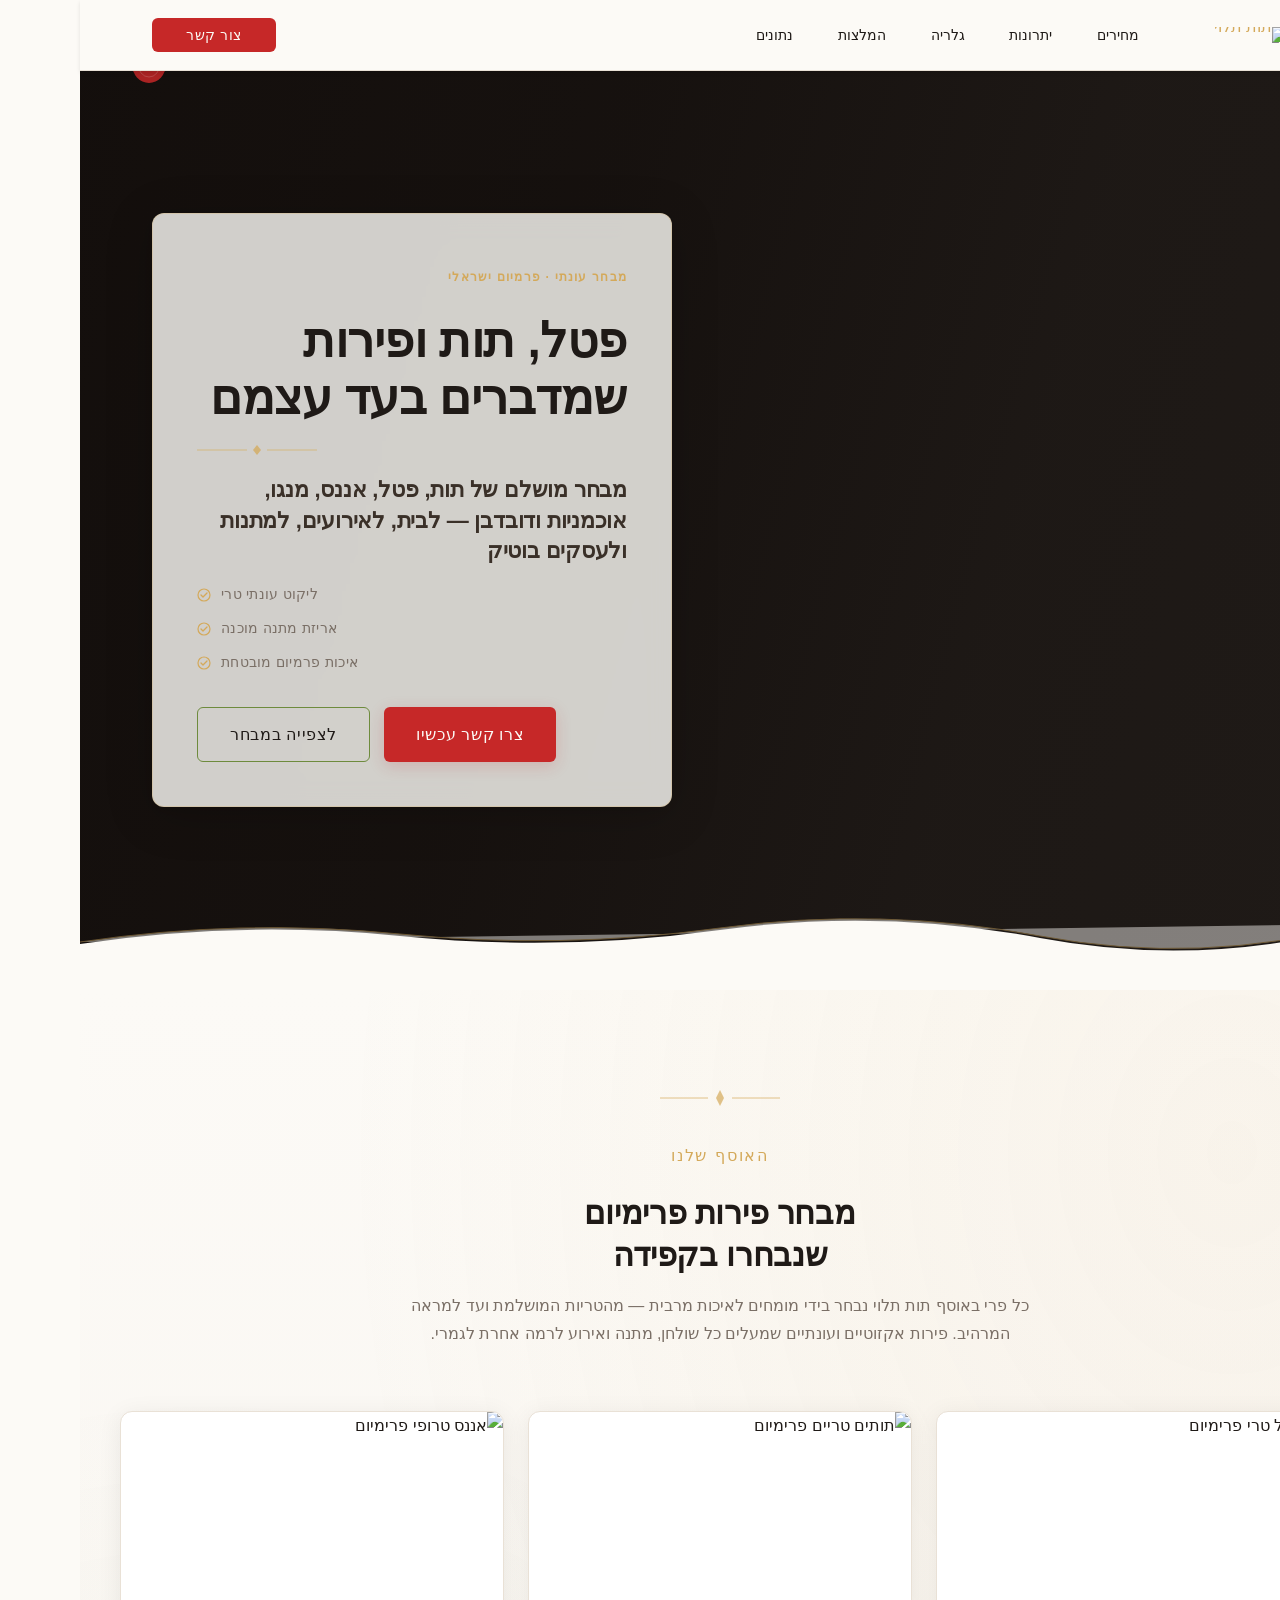
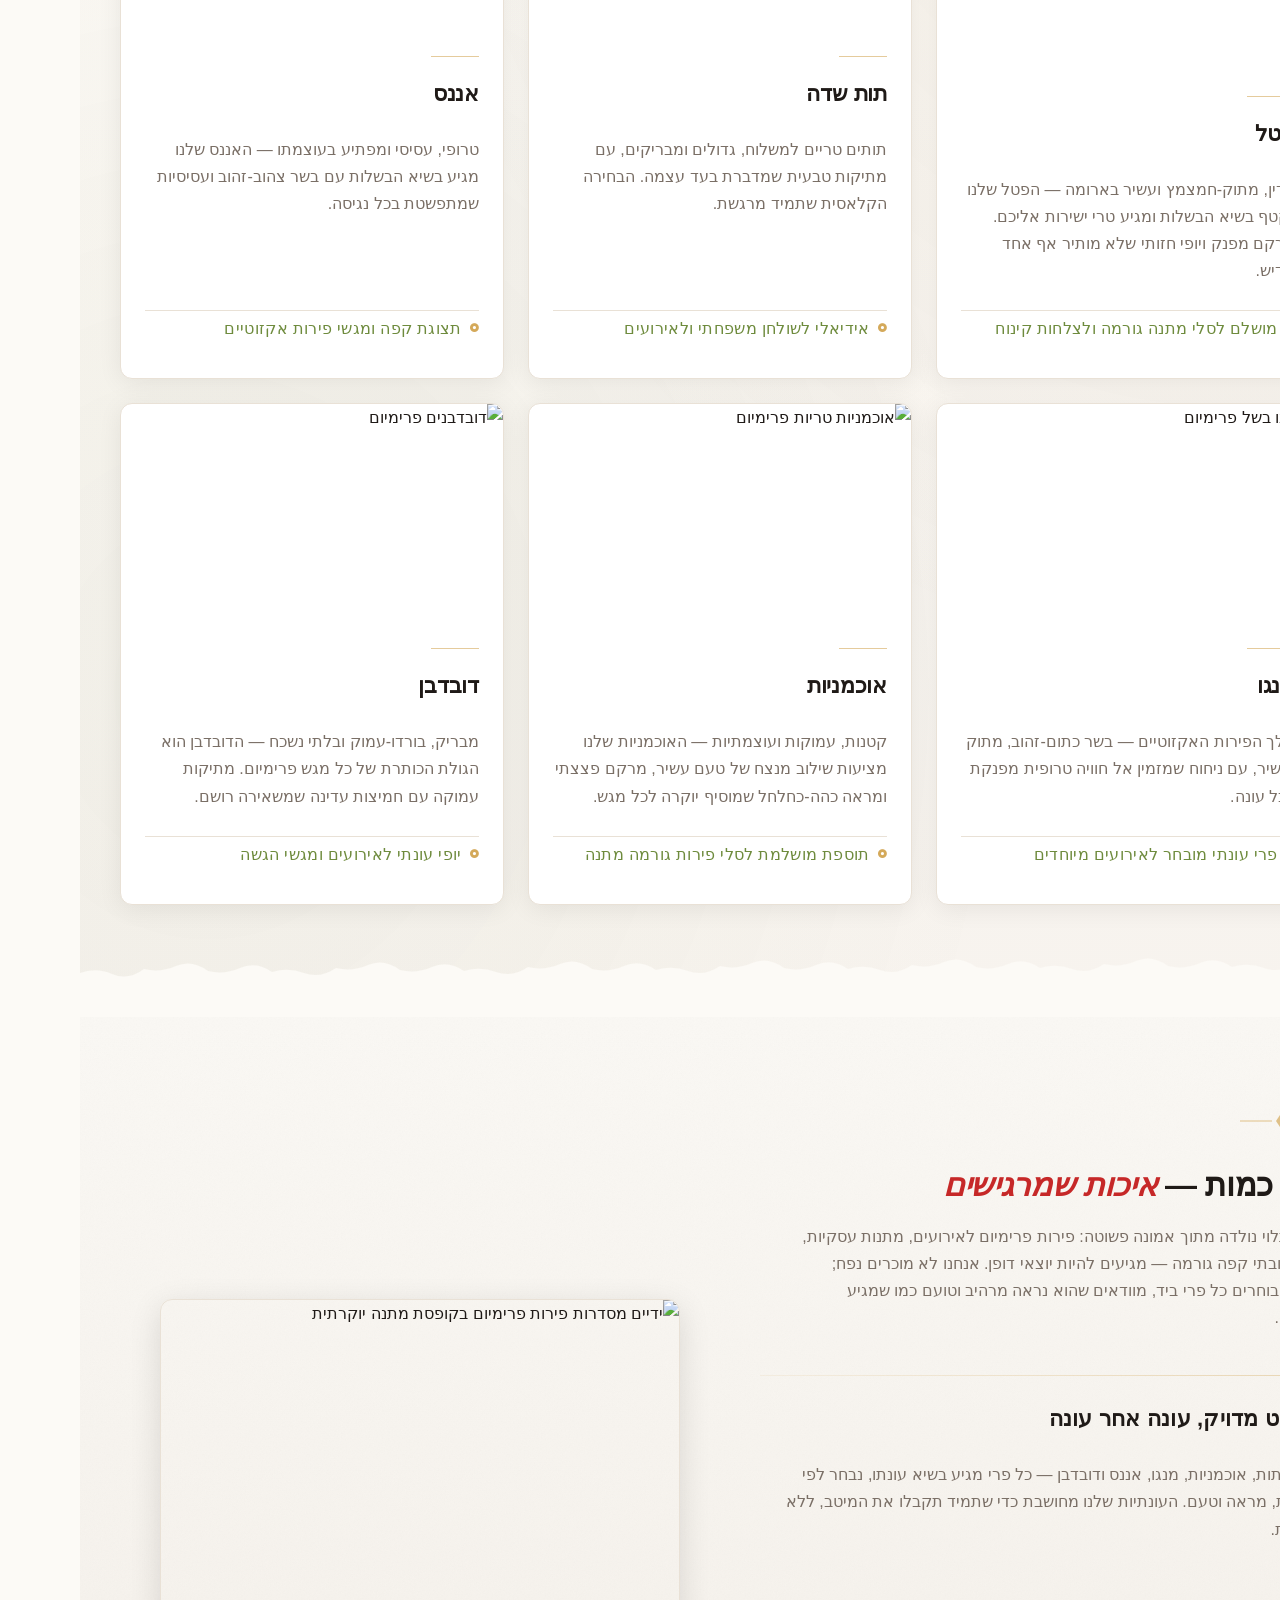
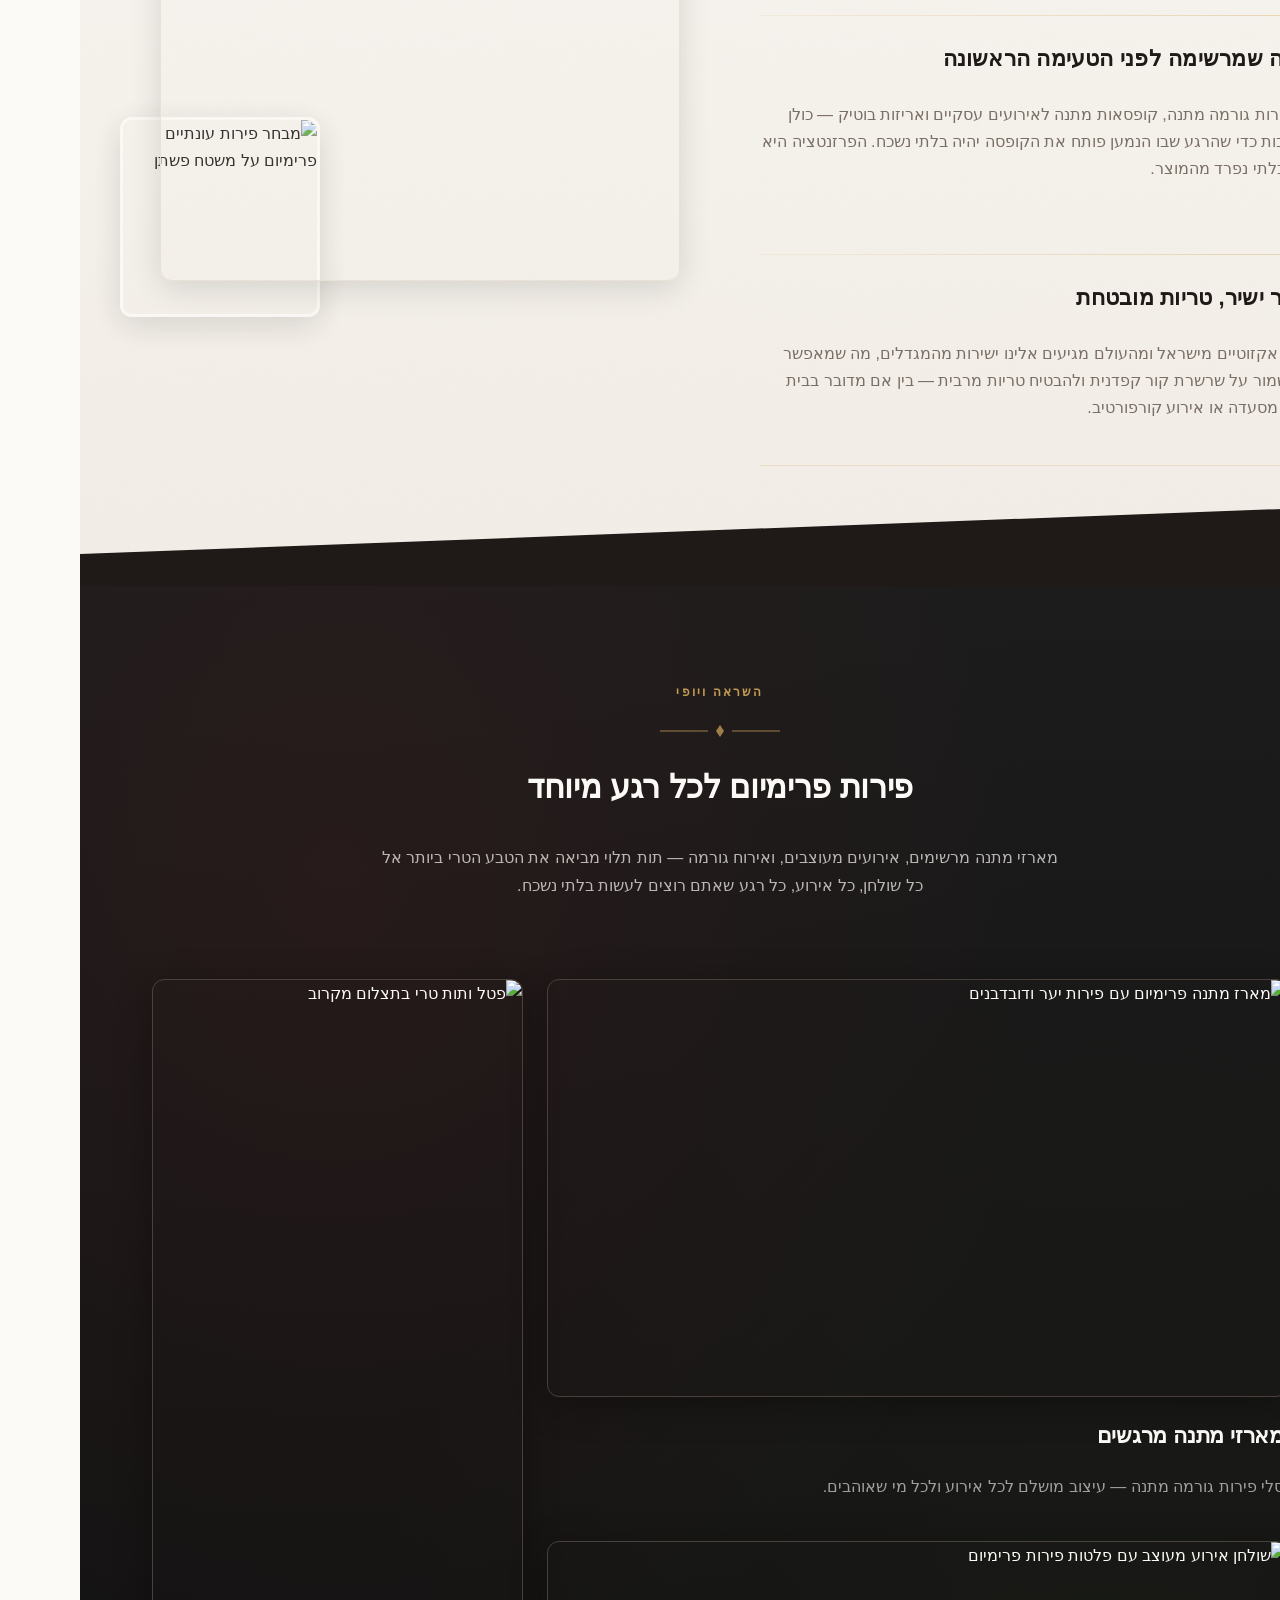
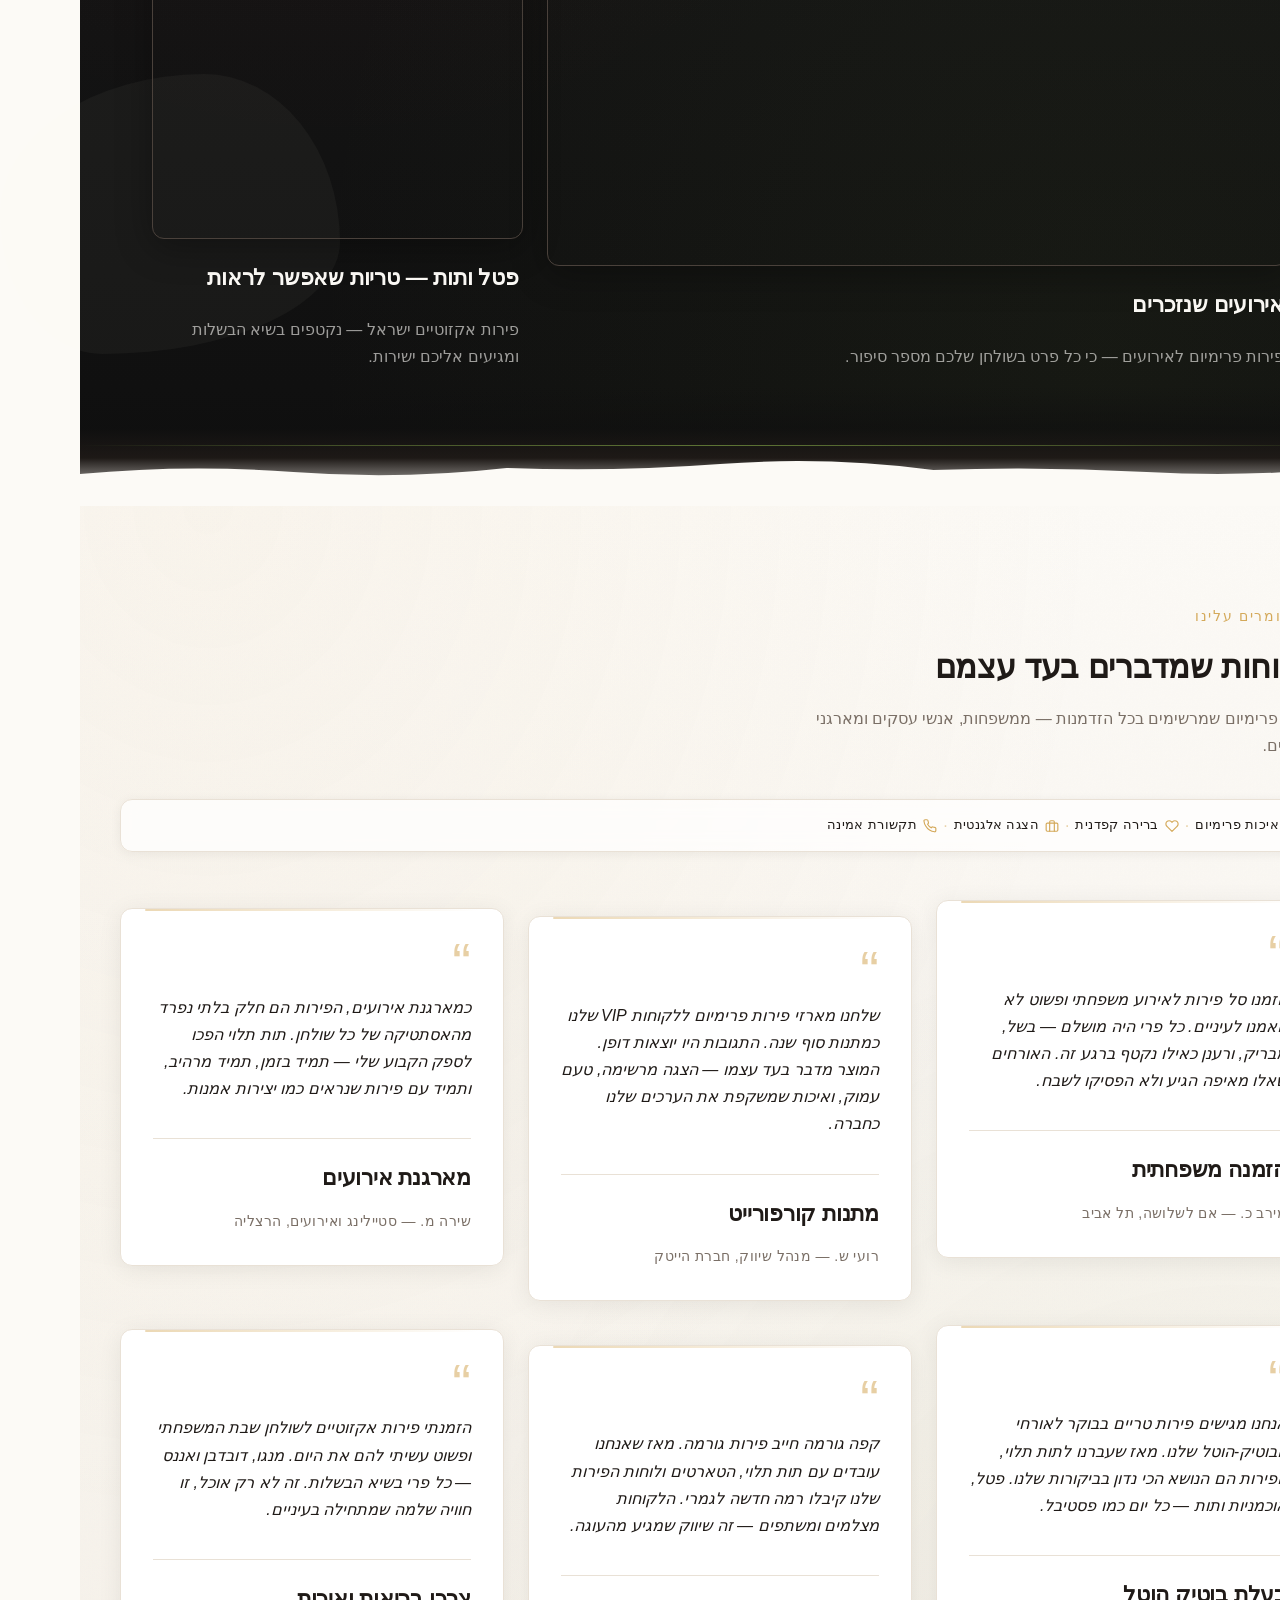
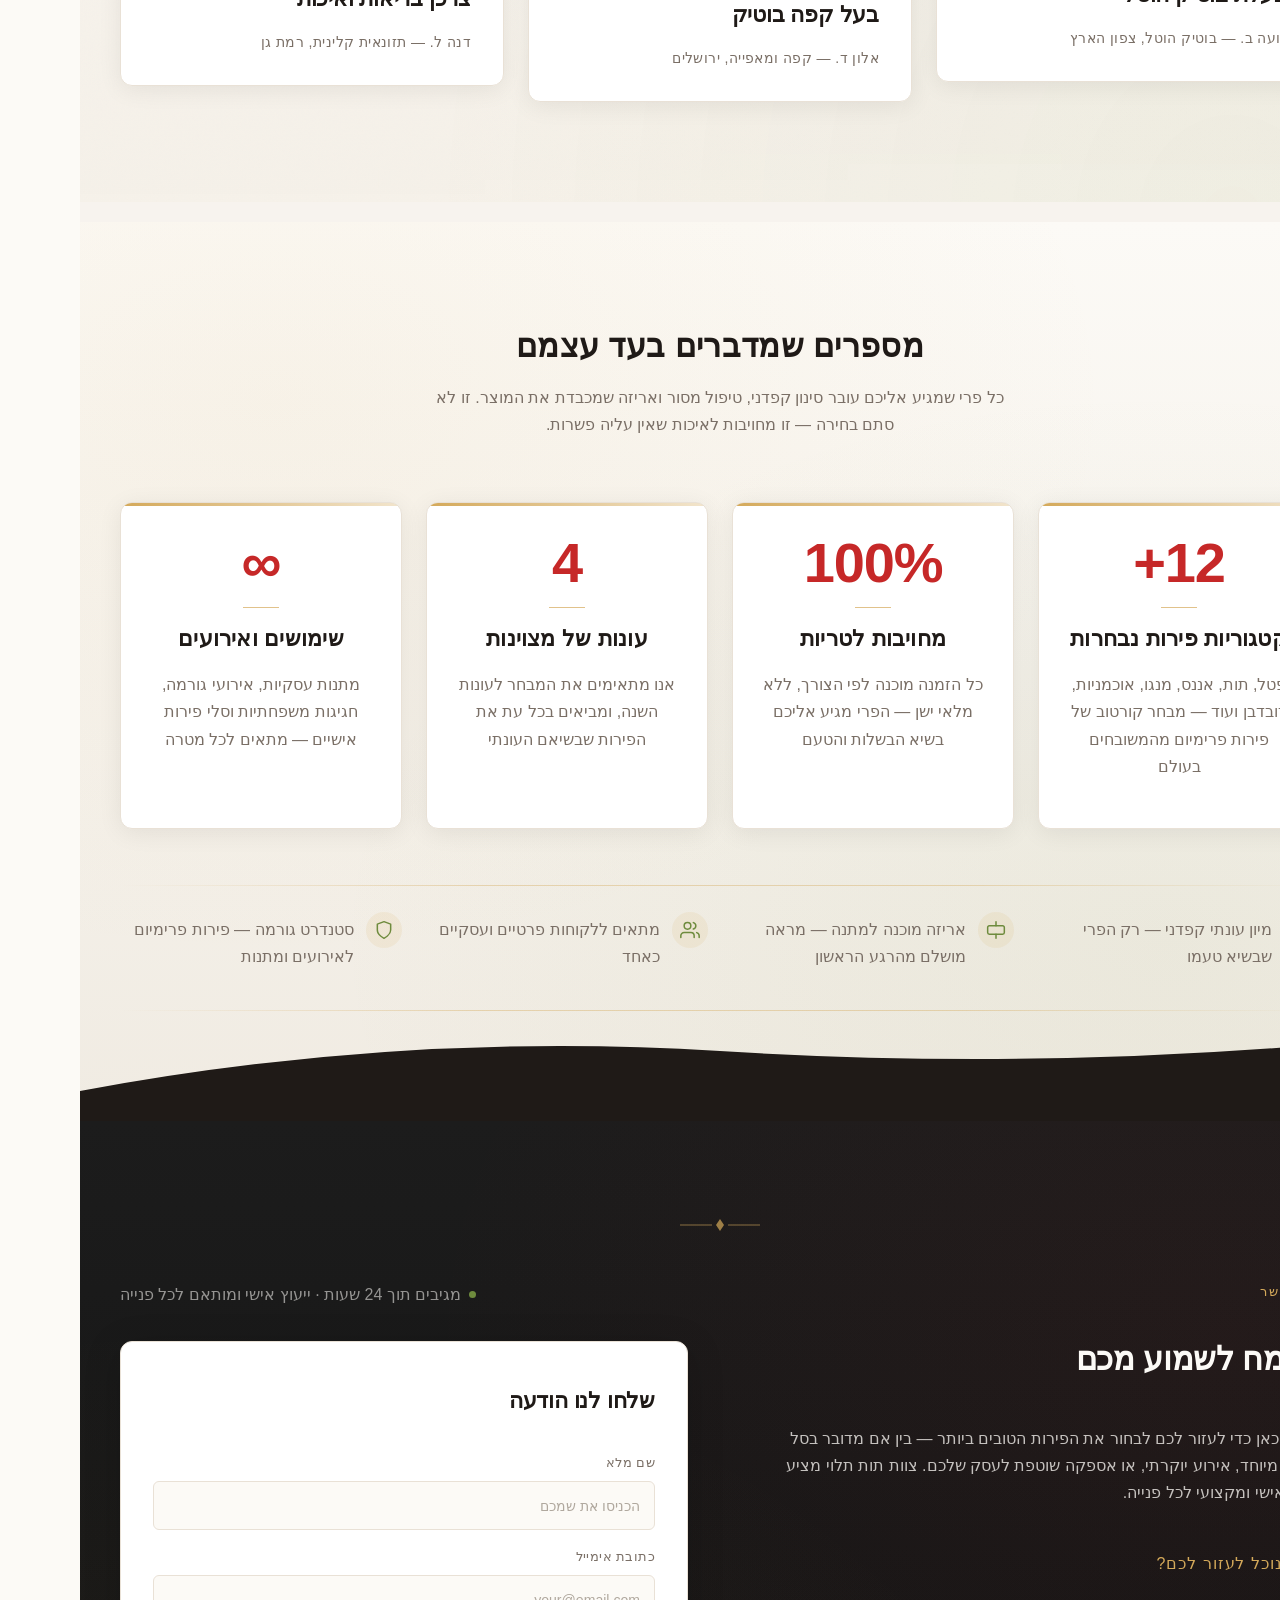
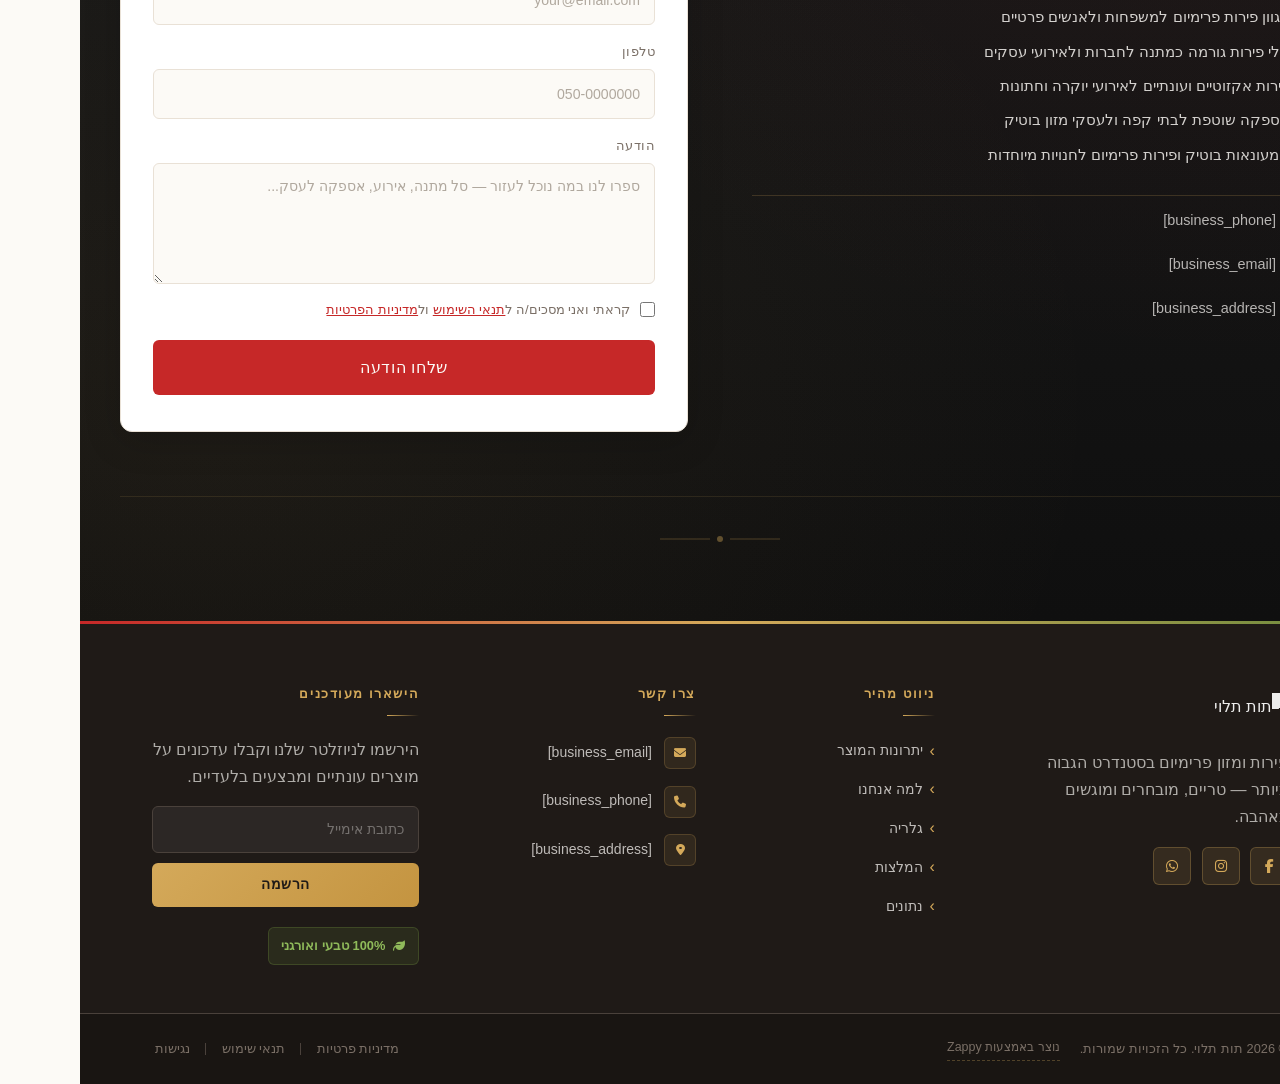
==== commit 741353a4: "Background sync: Progressive GitHub Sync" ====
--- a/index.html
+++ b/index.html
@@ -354,7 +354,7 @@
       <a href="/" class="logo-link">
         <img src="/assets/logo.webp" alt="תות תלוי" class="logo">
       </a>
-    </div><ul class="nav-menu" id="navMenu"><li><a href="#features">תכונות</a></li><li><a href="#benefits">יתרונות</a></li><li><a href="#gallery">גלריה</a></li><li><a href="#testimonials">המלצות</a></li><li><a href="#stats">נתונים</a></li></ul></div>
+    </div><ul class="nav-menu" id="navMenu"><li><a href="#features">מחירים</a></li><li><a href="#benefits">יתרונות</a></li><li><a href="#gallery">גלריה</a></li><li><a href="#testimonials">המלצות</a></li><li><a href="#stats">נתונים</a></li></ul></div>
 
     
 
@@ -826,7 +826,7 @@
 
   <!-- Hero Content Card -->
   <div class="index-hero-content-wrapper">
-    <article class="index-hero-card">
+    <article class="index-hero-card" id="zappy-section-1">
 
       <!-- Eyebrow label -->
       <span class="index-hero-eyebrow">מבחר עונתי · פרמיום ישראלי</span>
@@ -914,7 +914,7 @@
     <div class="index-features-grid">
 
       <!-- Card 1: Raspberries (large/featured) -->
-      <article class="index-features-card index-features-card--featured">
+      <article class="index-features-card index-features-card--featured" id="zappy-section-3">
         <figure class="index-features-card-image-wrap">
           <img data-placeholder="index-features-image-1" data-context="Close-up of fresh premium raspberries arranged elegantly on a white marble surface, vibrant deep red color, professional food photography, clean and minimal background, editorial luxury food style" width="600" height="400" src="/assets/site-index-features-image-1.webp" alt="פטל טרי פרימיום">
         </figure>
@@ -927,7 +927,7 @@
       </article>
 
       <!-- Card 2: Strawberries -->
-      <article class="index-features-card">
+      <article class="index-features-card" id="zappy-section-4">
         <figure class="index-features-card-image-wrap">
           <img data-placeholder="index-features-image-2" data-context="Beautiful fresh premium strawberries with bright red color and green leaves, arranged on a light linen background, professional editorial food photography, luxury produce presentation" width="400" height="300" src="/assets/site-index-features-image-2.webp" alt="תותים טריים פרימיום">
         </figure>
@@ -940,7 +940,7 @@
       </article>
 
       <!-- Card 3: Pineapple -->
-      <article class="index-features-card">
+      <article class="index-features-card" id="zappy-section-5">
         <figure class="index-features-card-image-wrap">
           <img data-placeholder="index-features-image-3" data-context="Whole and sliced fresh premium pineapple displayed on a light marble surface, golden yellow flesh visible, clean editorial food photography, luxury tropical fruit presentation" width="400" height="300" src="/assets/site-index-features-image-3.webp" alt="אננס טרופי פרימיום">
         </figure>
@@ -953,7 +953,7 @@
       </article>
 
       <!-- Card 4: Mango -->
-      <article class="index-features-card">
+      <article class="index-features-card" id="zappy-section-6">
         <figure class="index-features-card-image-wrap">
           <img data-placeholder="index-features-image-4" data-context="Ripe premium mango cut open showing golden orange flesh, elegant food photography on light neutral background, luxury exotic fruit, editorial style with soft natural lighting" width="400" height="300" src="/assets/site-index-features-image-4.webp" alt="מנגו בשל פרימיום">
         </figure>
@@ -966,7 +966,7 @@
       </article>
 
       <!-- Card 5: Blueberries -->
-      <article class="index-features-card">
+      <article class="index-features-card" id="zappy-section-7">
         <figure class="index-features-card-image-wrap">
           <img data-placeholder="index-features-image-5" data-context="Fresh premium blueberries in a small ceramic bowl on white marble, deep blue-purple color, scattered berries around, professional editorial food photography, luxury produce styling" width="400" height="300" src="/assets/site-index-features-image-5.webp" alt="אוכמניות טריות פרימיום">
         </figure>
@@ -979,7 +979,7 @@
       </article>
 
       <!-- Card 6: Cherries -->
-      <article class="index-features-card">
+      <article class="index-features-card" id="zappy-section-8">
         <figure class="index-features-card-image-wrap">
           <img data-placeholder="index-features-image-6" data-context="Fresh premium cherries with stems, deep red almost burgundy color, glistening surface, arranged artfully on light linen fabric, editorial luxury food photography, clean and elegant" width="400" height="300" src="/assets/site-index-features-image-6.webp" alt="דובדבנים פרימיום">
         </figure>
@@ -1024,7 +1024,7 @@
 
       <div class="index-benefits-list">
         <!-- Benefit 1 -->
-        <article class="index-benefits-item">
+        <article class="index-benefits-item" id="zappy-section-10">
           <div class="index-benefits-item-rule" aria-hidden="true"></div>
           <div class="index-benefits-item-body">
             <h3 class="index-benefits-item-title">ליקוט מדויק, עונה אחר עונה</h3>
@@ -1033,7 +1033,7 @@
         </article>
 
         <!-- Benefit 2 -->
-        <article class="index-benefits-item">
+        <article class="index-benefits-item" id="zappy-section-11">
           <div class="index-benefits-item-rule" aria-hidden="true"></div>
           <div class="index-benefits-item-body">
             <h3 class="index-benefits-item-title">הצגה שמרשימה לפני הטעימה הראשונה</h3>
@@ -1042,7 +1042,7 @@
         </article>
 
         <!-- Benefit 3 -->
-        <article class="index-benefits-item">
+        <article class="index-benefits-item" id="zappy-section-12">
           <div class="index-benefits-item-rule" aria-hidden="true"></div>
           <div class="index-benefits-item-body">
             <h3 class="index-benefits-item-title">מקור ישיר, טריות מובטחת</h3>
@@ -1102,7 +1102,7 @@
     <div class="gallery-masonry">
 
       <!-- Tile 1: Wide hero — gift box composition -->
-      <article class="gallery-tile gallery-tile--wide">
+      <article class="gallery-tile gallery-tile--wide" id="zappy-section-14">
         <div class="gallery-tile-img-wrap">
           <img data-placeholder="index-gallery-image-1" data-context="Luxury premium fruit gift box with raspberries, strawberries, blueberries, and cherries elegantly arranged on dark wood surface with gold ribbon, dramatic moody lighting, dark background, editorial food photography style" width="760" height="440" src="/assets/site-index-gallery-image-1.webp" alt="מארז מתנה פרימיום עם פירות יער ודובדבנים">
         </div>
@@ -1113,7 +1113,7 @@
       </article>
 
       <!-- Tile 2: Vertical — close-up berries -->
-      <article class="gallery-tile gallery-tile--tall">
+      <article class="gallery-tile gallery-tile--tall" id="zappy-section-15">
         <div class="gallery-tile-img-wrap">
           <img data-placeholder="index-gallery-image-2" data-context="Extreme close-up macro photography of fresh raspberries and strawberries glistening with water droplets, vibrant red tones popping against a very dark near-black background, ultra premium food photography" width="380" height="560" src="/assets/site-index-gallery-image-2.webp" alt="פטל ותות טרי בתצלום מקרוב">
         </div>
@@ -1124,7 +1124,7 @@
       </article>
 
       <!-- Tile 3: Horizontal — event table styling -->
-      <article class="gallery-tile gallery-tile--wide-short">
+      <article class="gallery-tile gallery-tile--wide-short" id="zappy-section-16">
         <div class="gallery-tile-img-wrap">
           <img data-placeholder="index-gallery-image-3" data-context="Elegant event table styling with premium fruit platters featuring mango slices, pineapple, blueberries, and cherries arranged on white linen tablecloth with gold cutlery, upscale catering event photography, warm editorial lighting" width="760" height="340" src="/assets/site-index-gallery-image-3.webp" alt="שולחן אירוע מעוצב עם פלטות פירות פרימיום">
         </div>
@@ -1135,7 +1135,7 @@
       </article>
 
       <!-- Tile 4: Vertical — café/boutique counter -->
-      <article class="gallery-tile gallery-tile--tall">
+      <article class="gallery-tile gallery-tile--tall" id="zappy-section-17">
         <div class="gallery-tile-img-wrap">
           <img data-placeholder="index-gallery-image-4" data-context="Upscale boutique fruit counter or café display with premium fruits artfully arranged, mango, blueberries, strawberries in elegant wooden or marble display, warm ambient lighting, luxury food retail photography" width="380" height="560" src="/assets/site-index-gallery-image-4.webp" alt="דוכן בוטיק פרימיום עם פירות מובחרים">
         </div>
@@ -1199,7 +1199,7 @@
     <div class="its-grid">
 
       <!-- Card 1 -->
-      <article class="its-card its-card--1">
+      <article class="its-card its-card--1" id="zappy-section-19">
         <div class="its-quote-mark" aria-hidden="true">“</div>
         <blockquote class="its-quote">
           <p>הזמנו סל פירות לאירוע משפחתי ופשוט לא האמנו לעיניים. כל פרי היה מושלם — בשל, מבריק, ורענן כאילו נקטף ברגע זה. האורחים שאלו מאיפה הגיע ולא הפסיקו לשבח.</p>
@@ -1211,7 +1211,7 @@
       </article>
 
       <!-- Card 2 -->
-      <article class="its-card its-card--2">
+      <article class="its-card its-card--2" id="zappy-section-20">
         <div class="its-quote-mark" aria-hidden="true">“</div>
         <blockquote class="its-quote">
           <p>שלחנו מארזי פירות פרימיום ללקוחות VIP שלנו כמתנות סוף שנה. התגובות היו יוצאות דופן. המוצר מדבר בעד עצמו — הצגה מרשימה, טעם עמוק, ואיכות שמשקפת את הערכים שלנו כחברה.</p>
@@ -1223,7 +1223,7 @@
       </article>
 
       <!-- Card 3 -->
-      <article class="its-card its-card--3">
+      <article class="its-card its-card--3" id="zappy-section-21">
         <div class="its-quote-mark" aria-hidden="true">“</div>
         <blockquote class="its-quote">
           <p>כמארגנת אירועים, הפירות הם חלק בלתי נפרד מהאסתטיקה של כל שולחן. תות תלוי הפכו לספק הקבוע שלי — תמיד בזמן, תמיד מרהיב, ותמיד עם פירות שנראים כמו יצירות אמנות.</p>
@@ -1235,7 +1235,7 @@
       </article>
 
       <!-- Card 4 -->
-      <article class="its-card its-card--4">
+      <article class="its-card its-card--4" id="zappy-section-22">
         <div class="its-quote-mark" aria-hidden="true">“</div>
         <blockquote class="its-quote">
           <p>אנחנו מגישים פירות טריים בבוקר לאורחי הבוטיק-הוטל שלנו. מאז שעברנו לתות תלוי, הפירות הם הנושא הכי נדון בביקורות שלנו. פטל, אוכמניות ותות — כל יום כמו פסטיבל.</p>
@@ -1247,7 +1247,7 @@
       </article>
 
       <!-- Card 5 -->
-      <article class="its-card its-card--5">
+      <article class="its-card its-card--5" id="zappy-section-23">
         <div class="its-quote-mark" aria-hidden="true">“</div>
         <blockquote class="its-quote">
           <p>קפה גורמה חייב פירות גורמה. מאז שאנחנו עובדים עם תות תלוי, הטארטים ולוחות הפירות שלנו קיבלו רמה חדשה לגמרי. הלקוחות מצלמים ומשתפים — זה שיווק שמגיע מהעוגה.</p>
@@ -1259,7 +1259,7 @@
       </article>
 
       <!-- Card 6 -->
-      <article class="its-card its-card--6">
+      <article class="its-card its-card--6" id="zappy-section-24">
         <div class="its-quote-mark" aria-hidden="true">“</div>
         <blockquote class="its-quote">
           <p>הזמנתי פירות אקזוטיים לשולחן שבת המשפחתי ופשוט עשיתי להם את היום. מנגו, דובדבן ואננס — כל פרי בשיא הבשלות. זה לא רק אוכל, זו חוויה שלמה שמתחילה בעיניים.</p>
@@ -1299,28 +1299,28 @@
     <!-- Metrics Grid -->
     <div class="index-stats-grid">
 
-      <article class="index-stats-card">
+      <article class="index-stats-card" id="zappy-section-26">
         <div class="index-stats-number">12+</div>
         <div class="index-stats-gold-rule"></div>
         <h3 class="index-stats-card-title">קטגוריות פירות נבחרות</h3>
         <p class="index-stats-card-desc">פטל, תות, אננס, מנגו, אוכמניות, דובדבן ועוד — מבחר קורטוב של פירות פרימיום מהמשובחים בעולם</p>
       </article>
 
-      <article class="index-stats-card">
+      <article class="index-stats-card" id="zappy-section-27">
         <div class="index-stats-number">100%</div>
         <div class="index-stats-gold-rule"></div>
         <h3 class="index-stats-card-title">מחויבות לטריות</h3>
         <p class="index-stats-card-desc">כל הזמנה מוכנה לפי הצורך, ללא מלאי ישן — הפרי מגיע אליכם בשיא הבשלות והטעם</p>
       </article>
 
-      <article class="index-stats-card">
+      <article class="index-stats-card" id="zappy-section-28">
         <div class="index-stats-number">4</div>
         <div class="index-stats-gold-rule"></div>
         <h3 class="index-stats-card-title">עונות של מצוינות</h3>
         <p class="index-stats-card-desc">אנו מתאימים את המבחר לעונות השנה, ומביאים בכל עת את הפירות שבשיאם העונתי</p>
       </article>
 
-      <article class="index-stats-card">
+      <article class="index-stats-card" id="zappy-section-29">
         <div class="index-stats-number">∞</div>
         <div class="index-stats-gold-rule"></div>
         <h3 class="index-stats-card-title">שימושים ואירועים</h3>
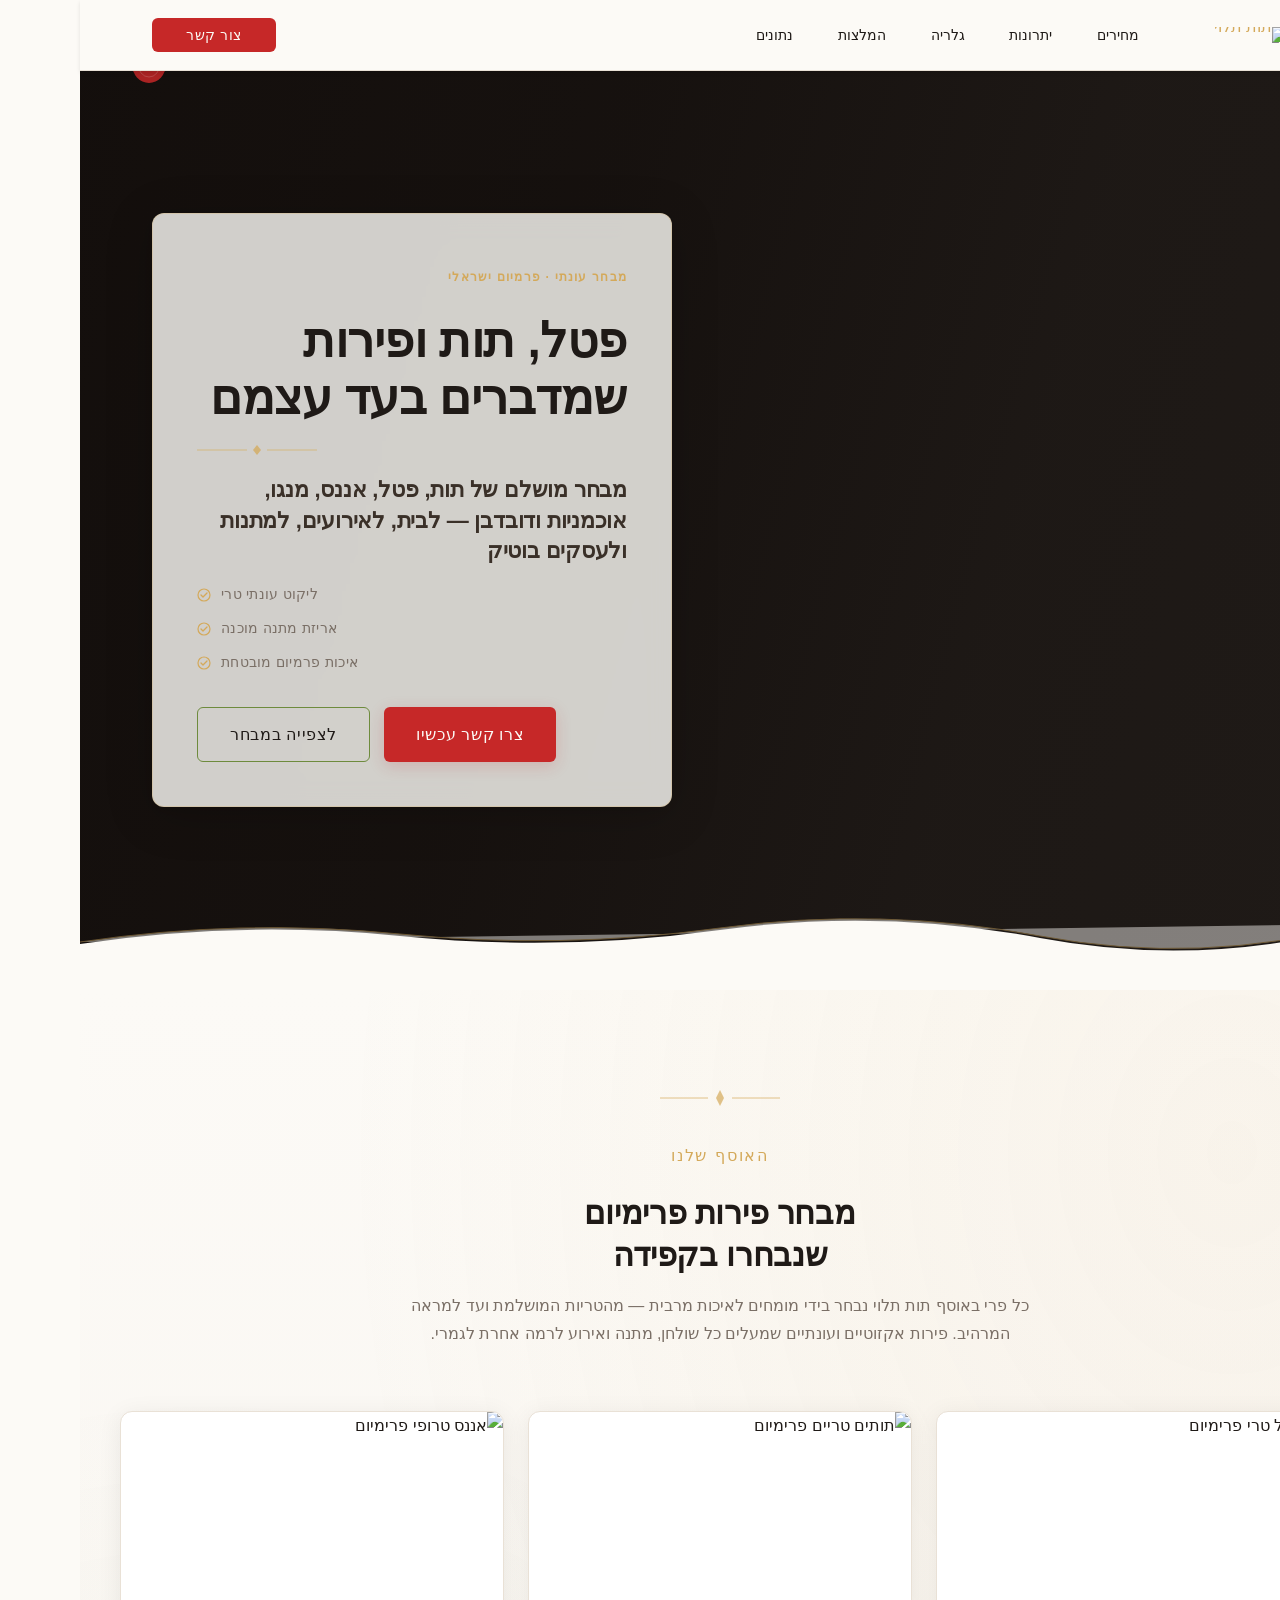
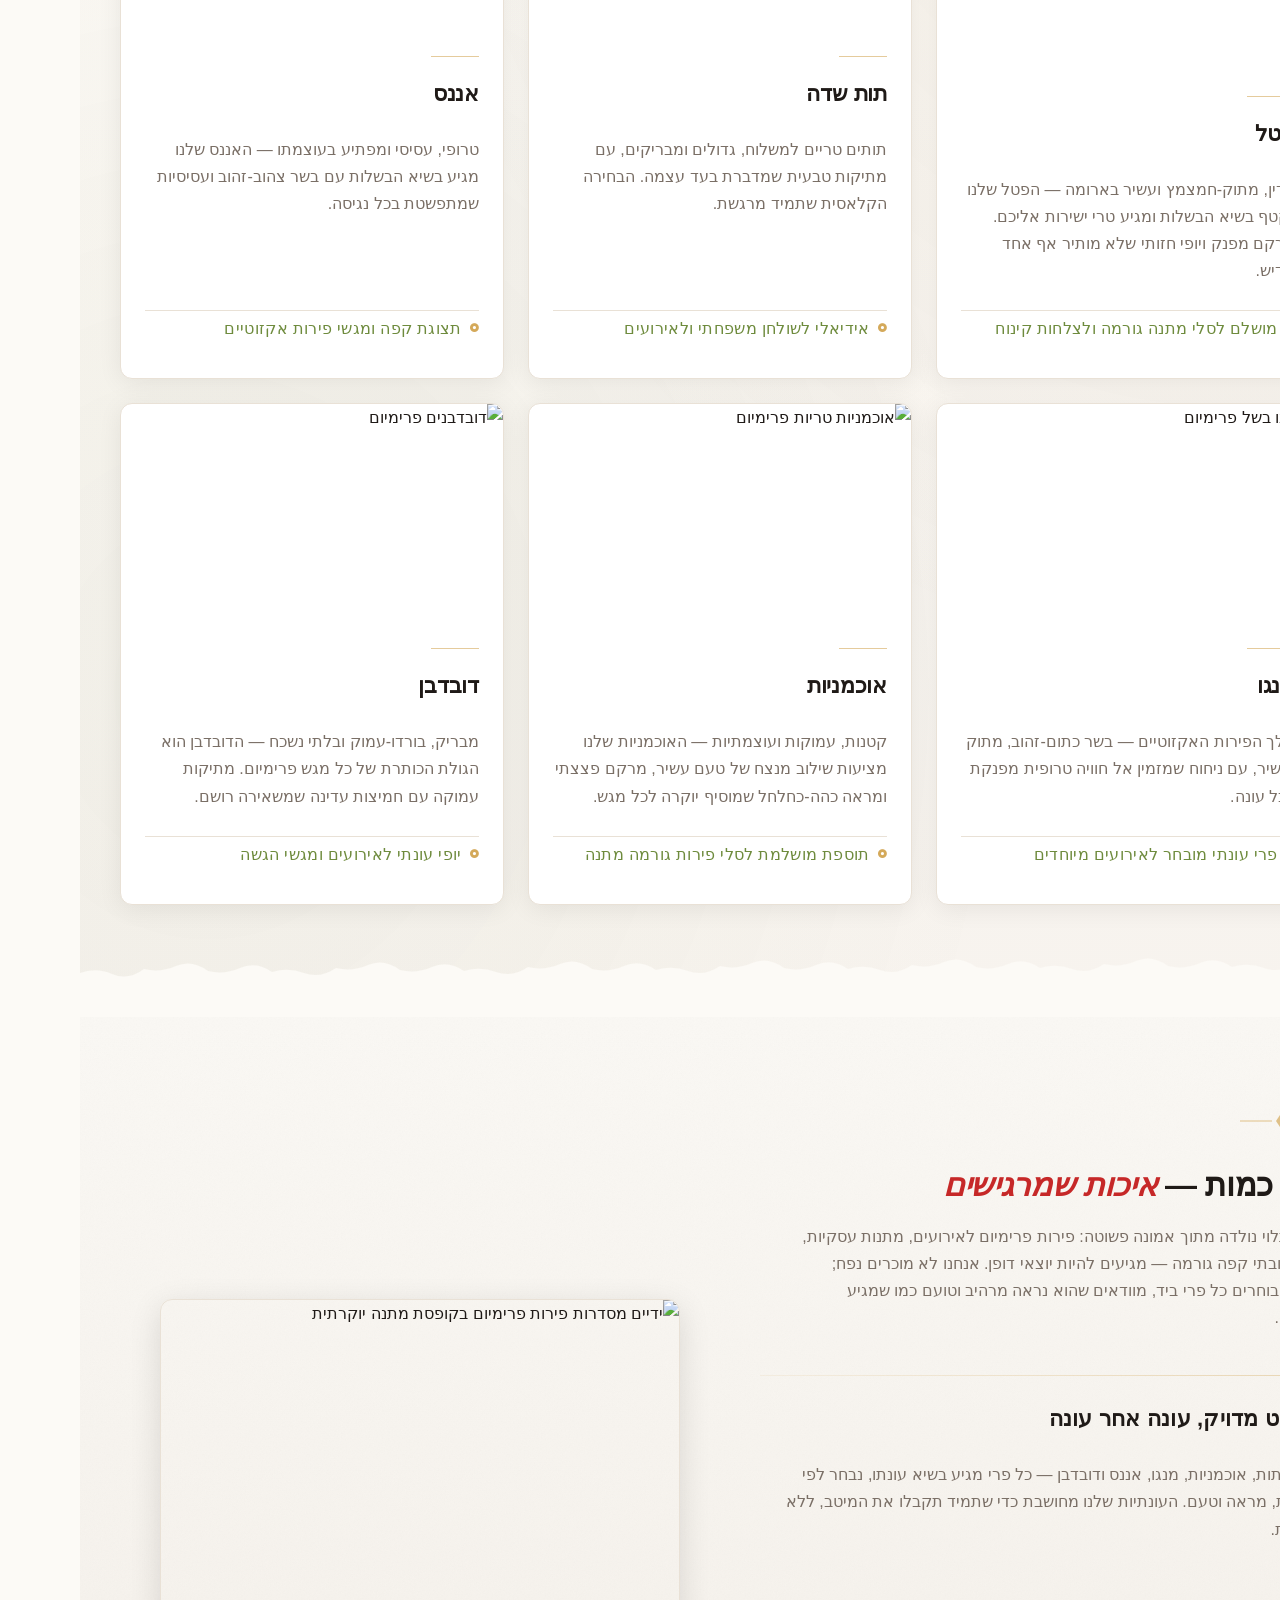
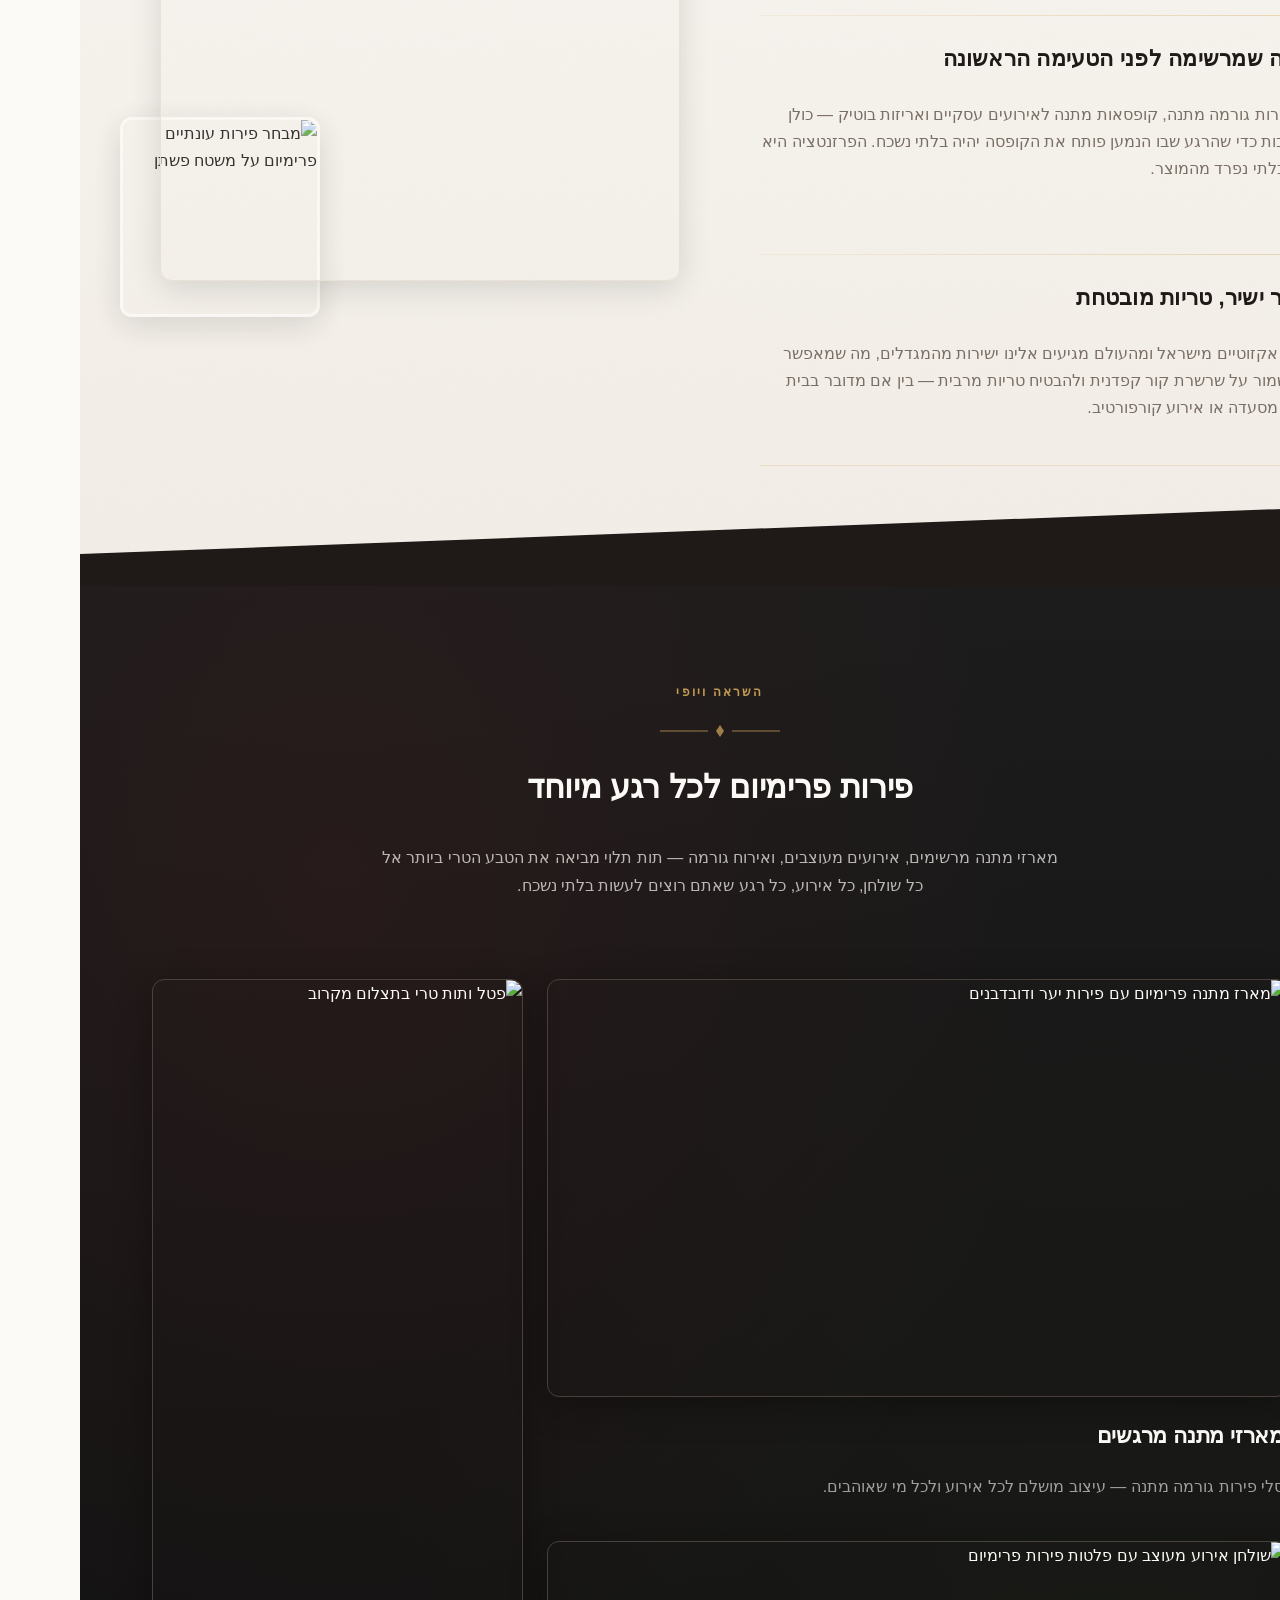
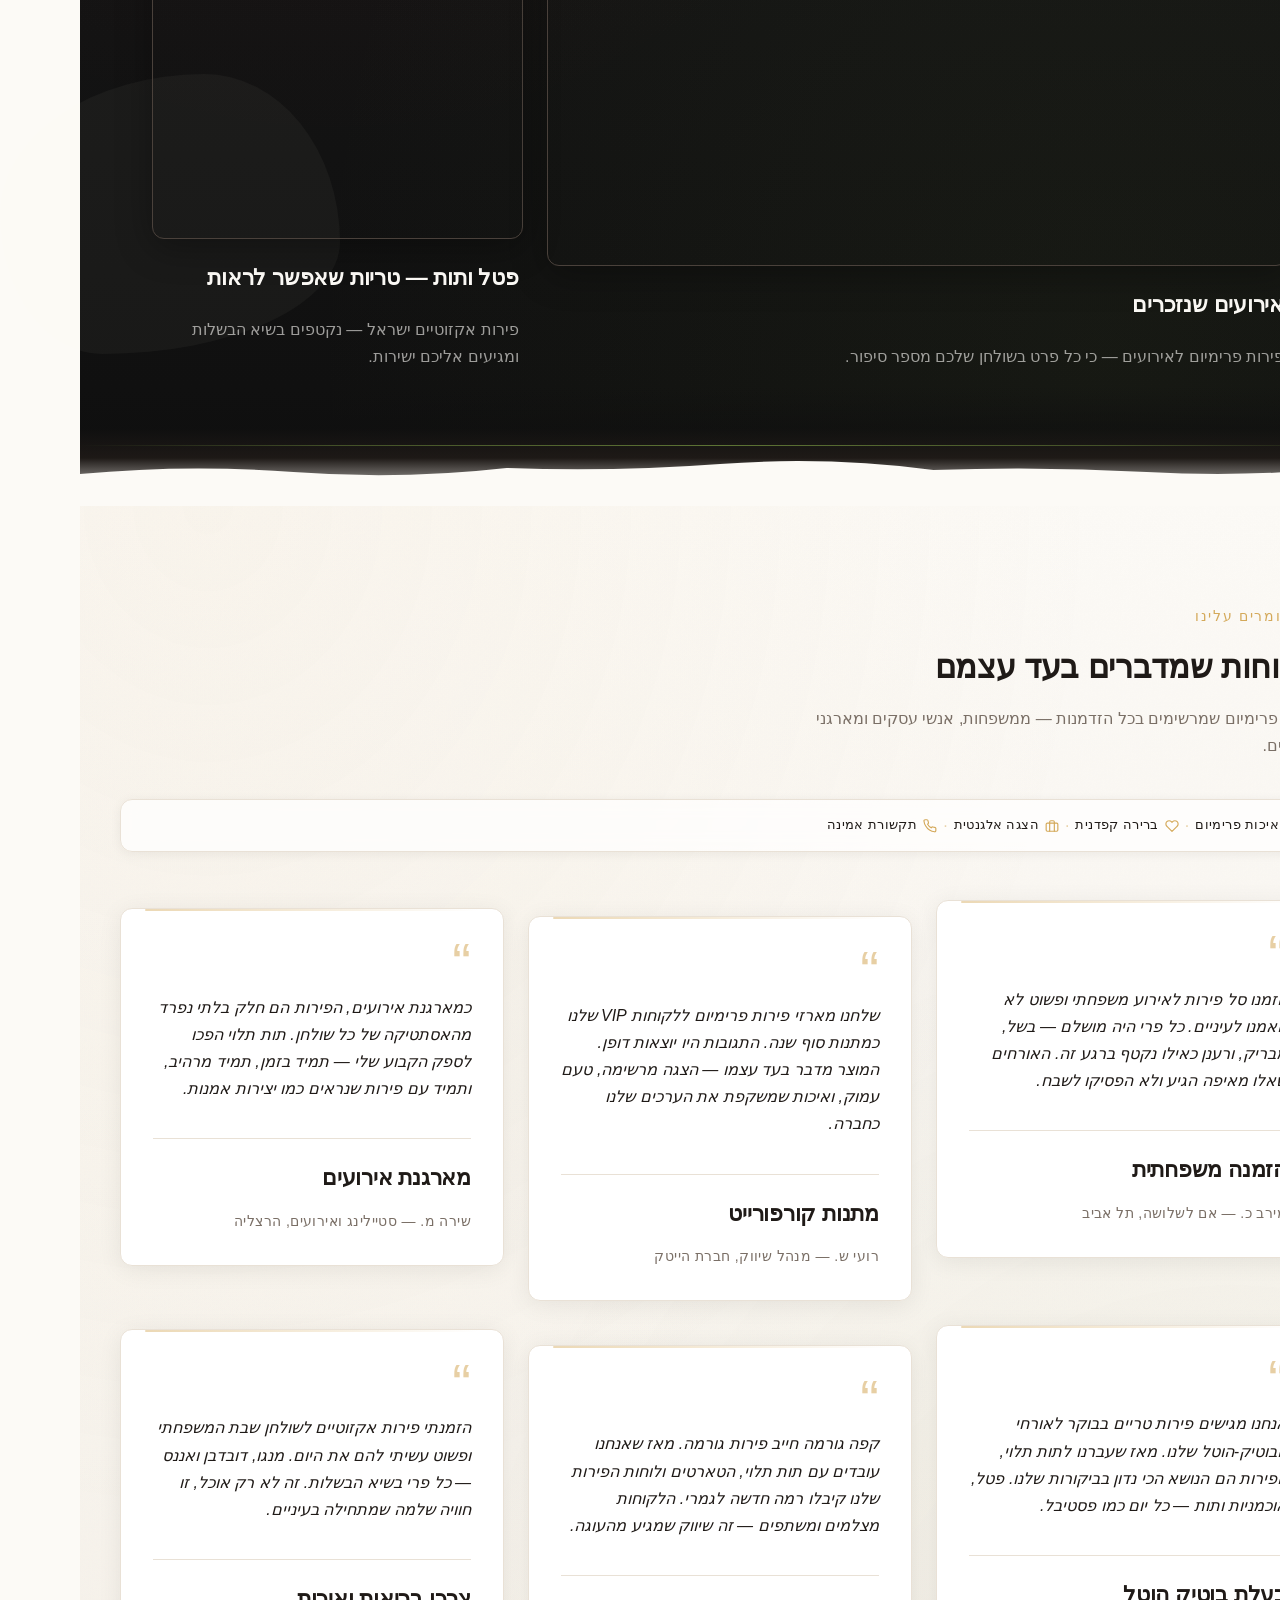
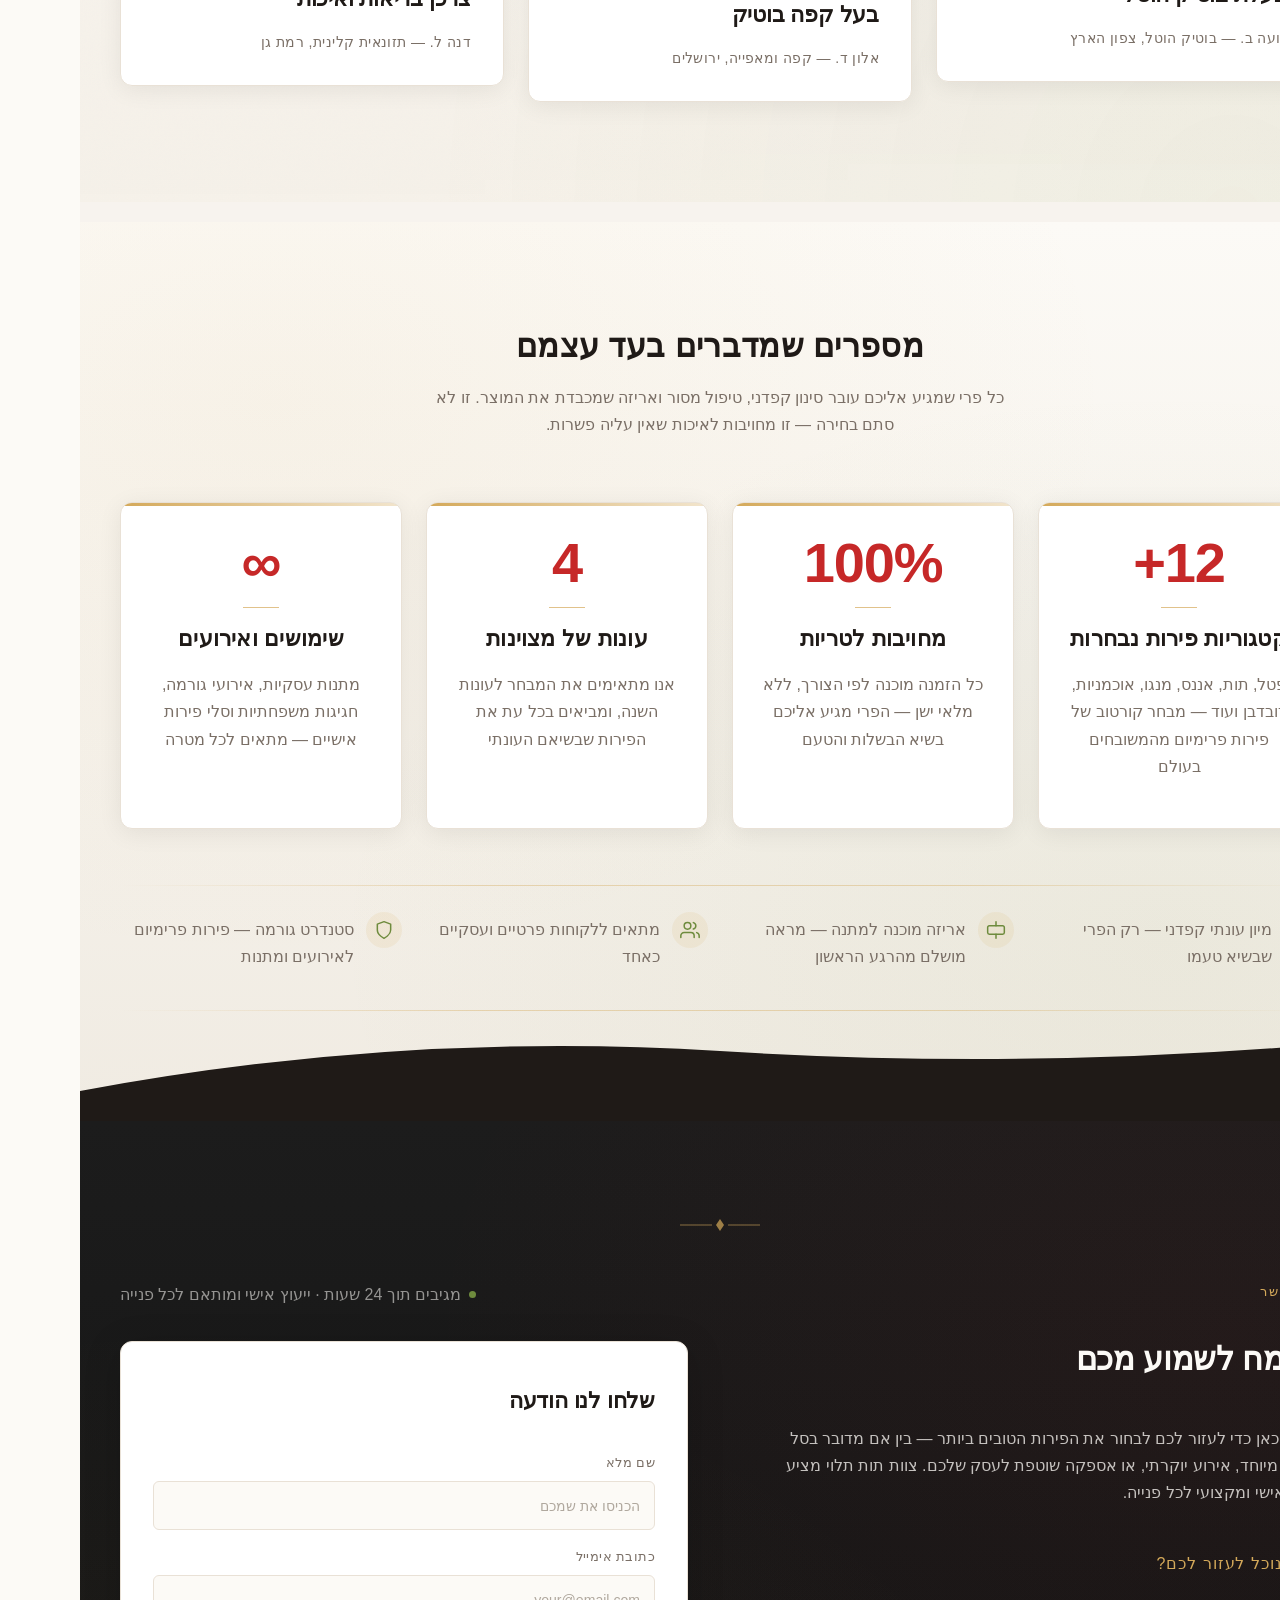
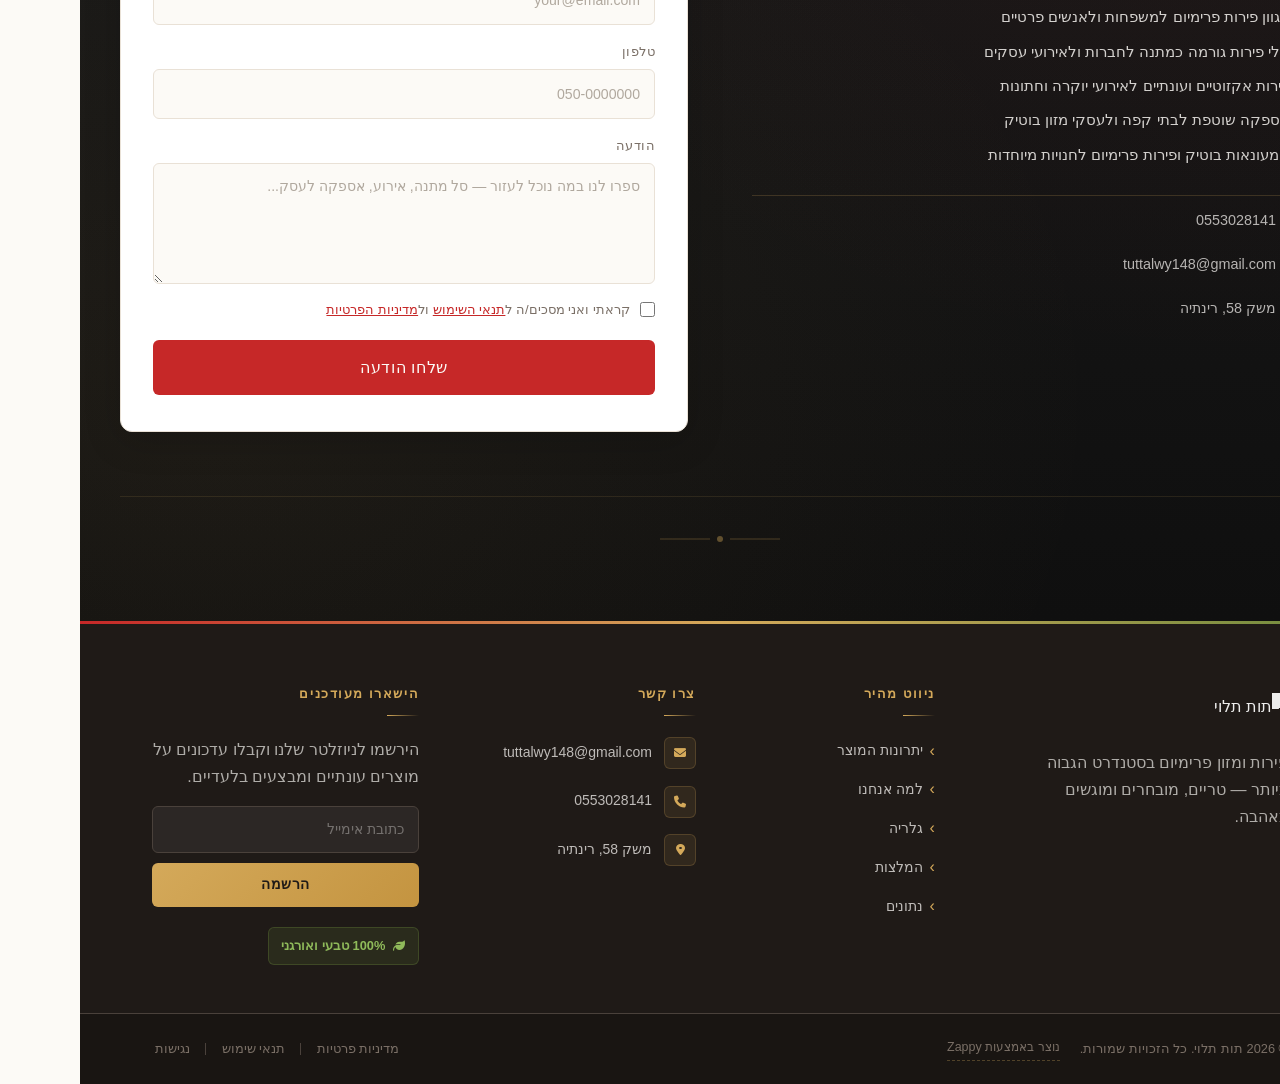
==== commit 4efed5fb: "Background sync: Progressive GitHub Sync" ====
--- a/index.html
+++ b/index.html
@@ -343,7 +343,7 @@
     </svg>
   </button>
 
-  <button class="phone-header-btn" data-phone="" aria-label="Call">
+  <button class="phone-header-btn" data-phone="0553028141" aria-label="Call">
     <svg width="20" height="20" viewBox="0 0 24 24" fill="currentColor">
       <path d="M22 16.92v3a2 2 0 0 1-2.18 2 19.79 19.79 0 0 1-8.63-3.07 19.5 19.5 0 0 1-6-6 19.79 19.79 0 0 1-3.07-8.67A2 2 0 0 1 4.11 2h3a2 2 0 0 1 2 1.72 12.84 12.84 0 0 0 .7 2.81 2 2 0 0 1-.45 2.11L8.09 9.91a16 16 0 0 0 6 6l1.27-1.27a2 2 0 0 1 2.11-.45 12.84 12.84 0 0 0 2.81.7A2 2 0 0 1 22 16.92z"></path>
     </svg>
@@ -746,7 +746,7 @@
         const phoneLinks = document.querySelectorAll('a[href^="tel:"]');
         const phoneNumber = phoneLinks.length > 0 
           ? phoneLinks[0].getAttribute('href').replace('tel:', '')
-          : '[business_phone]';
+          : '0553028141';
         
         window.location.href = 'tel:' + phoneNumber;
         console.log('[Navbar] Phone button clicked');
@@ -1464,23 +1464,23 @@
 
         <!-- Contact info -->
         <div class="index-contact-info">
-          <a href="tel:[business_phone]" class="index-contact-info-item">
+          <a href="tel:0553028141" class="index-contact-info-item">
             <span class="index-contact-info-icon" aria-hidden="true">
               <i class="fa fa-phone"></i>
             </span>
-            <span>[business_phone]</span>
+            <span>0553028141</span>
           </a>
-          <a href="mailto:[business_email]" class="index-contact-info-item">
+          <a href="mailto:tuttalwy148@gmail.com" class="index-contact-info-item">
             <span class="index-contact-info-icon" aria-hidden="true">
               <i class="fa fa-envelope"></i>
             </span>
-            <span>[business_email]</span>
+            <span>tuttalwy148@gmail.com</span>
           </a>
           <div class="index-contact-info-item">
             <span class="index-contact-info-icon" aria-hidden="true">
               <i class="fa fa-map-marker"></i>
             </span>
-            <span>[business_address]</span>
+            <span>משק 58, רינתיה </span>
           </div>
         </div>
       </div>
@@ -1551,9 +1551,9 @@
           </div>
           <p class="footer-tagline">פירות ומזון פרימיום בסטנדרט הגבוה ביותר — טריים, מובחרים ומוגשים באהבה.</p>
           <div class="footer-social">
-            <a href="[facebook_handle]" aria-label="Facebook"><i class="fab fa-facebook-f"></i></a>
-            <a href="[instagram_handle]" aria-label="Instagram"><i class="fab fa-instagram"></i></a>
-            <a href="[whatsapp_handle]" aria-label="WhatsApp"><i class="fab fa-whatsapp"></i></a>
+            <a href="#" aria-label="Facebook" style="display:none !important;"><i class="fab fa-facebook-f"></i></a>
+            <a href="#" aria-label="Instagram" style="display:none !important;"><i class="fab fa-instagram"></i></a>
+            <a href="#" aria-label="WhatsApp" style="display:none !important;"><i class="fab fa-whatsapp"></i></a>
           </div>
         </div>
 
@@ -1577,14 +1577,14 @@
           <ul class="footer-contact">
             <li>
               <span class="contact-icon"><i class="fas fa-envelope"></i></span>
-              <span class="contact-text"><a href="mailto:[business_email]">[business_email]</a></span>
+              <span class="contact-text"><a href="mailto:tuttalwy148@gmail.com">tuttalwy148@gmail.com</a></span>
             </li>
             <li>
               <span class="contact-icon"><i class="fas fa-phone"></i></span>
-              <span class="contact-text"><a href="tel:[business_phone]">[business_phone]</a></span>
+              <span class="contact-text"><a href="tel:0553028141">0553028141</a></span>
             </li>
             <li><a href="/"><span class="contact-icon"><i class="fas fa-map-marker-alt"></i></span>
-              <span class="contact-text">[business_address]</span></a></li>
+              <span class="contact-text">משק 58, רינתיה </span></a></li>
           </ul>
         </div>
 
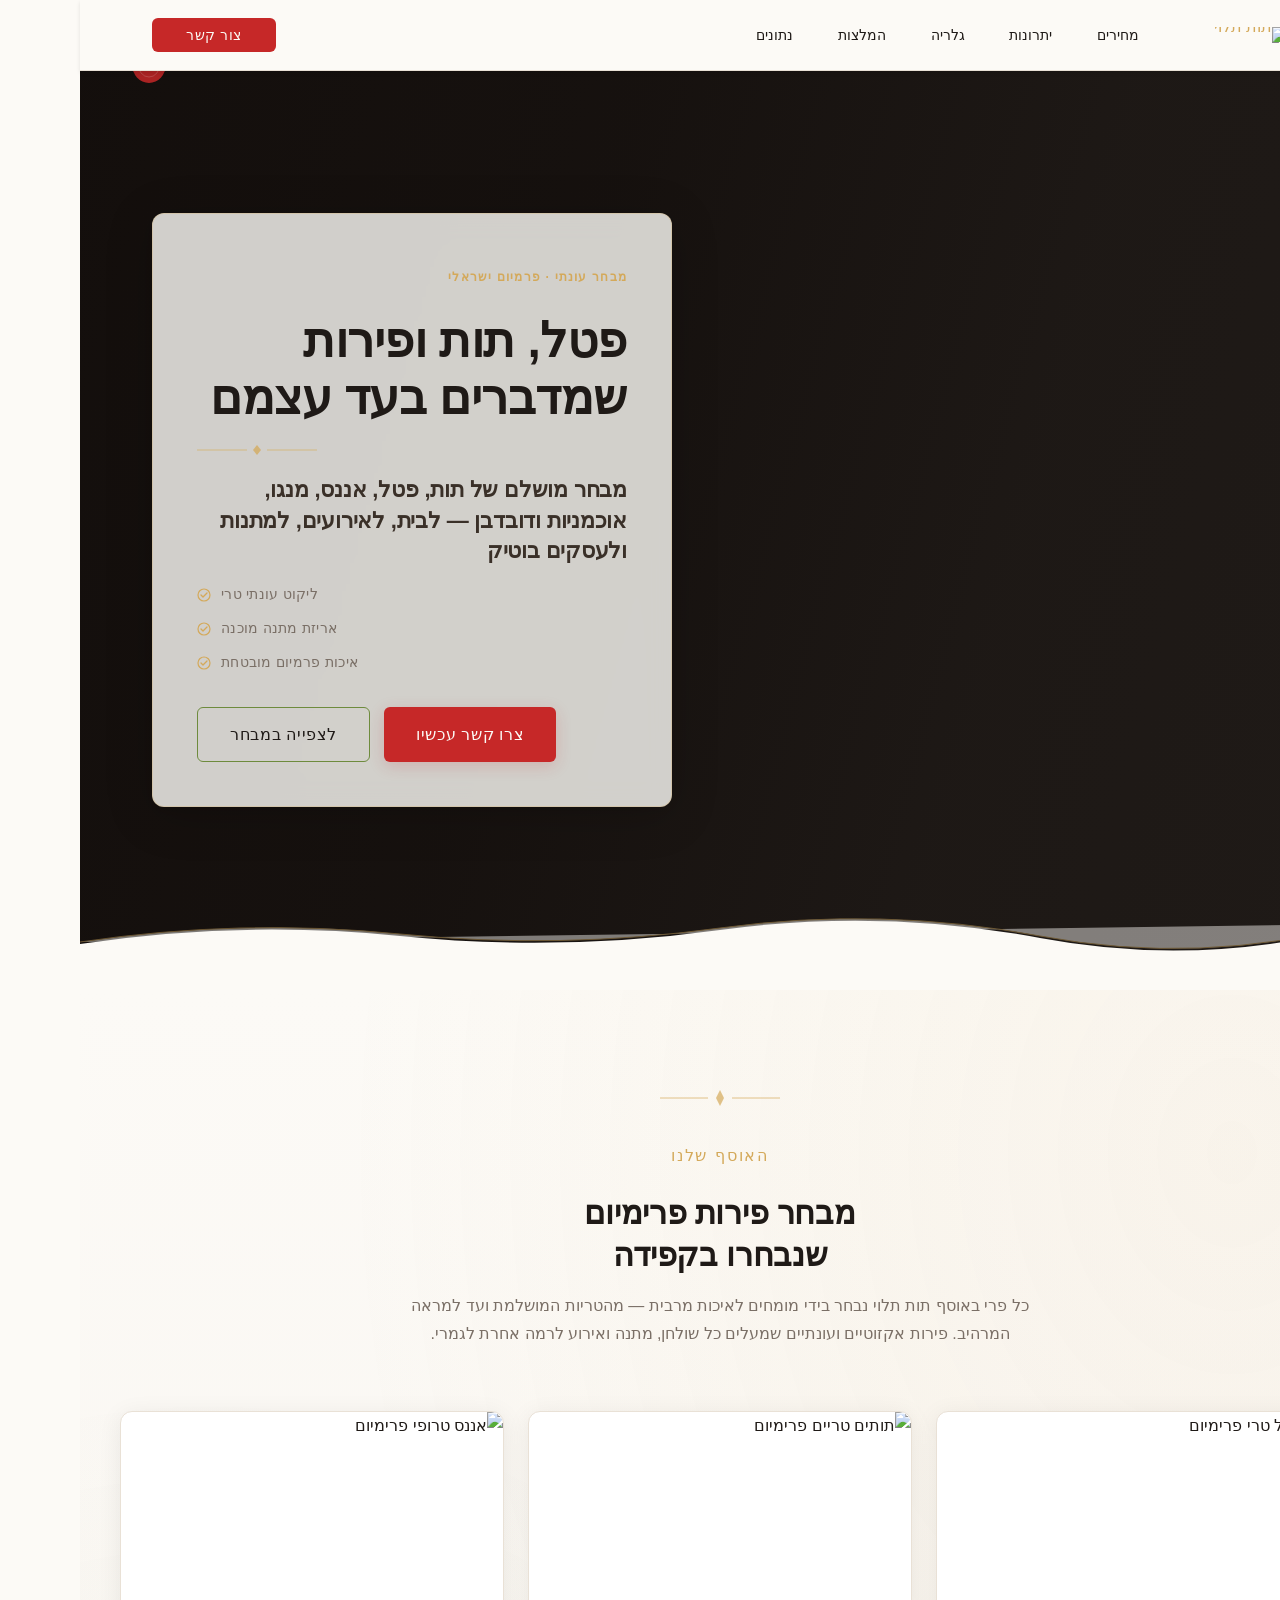
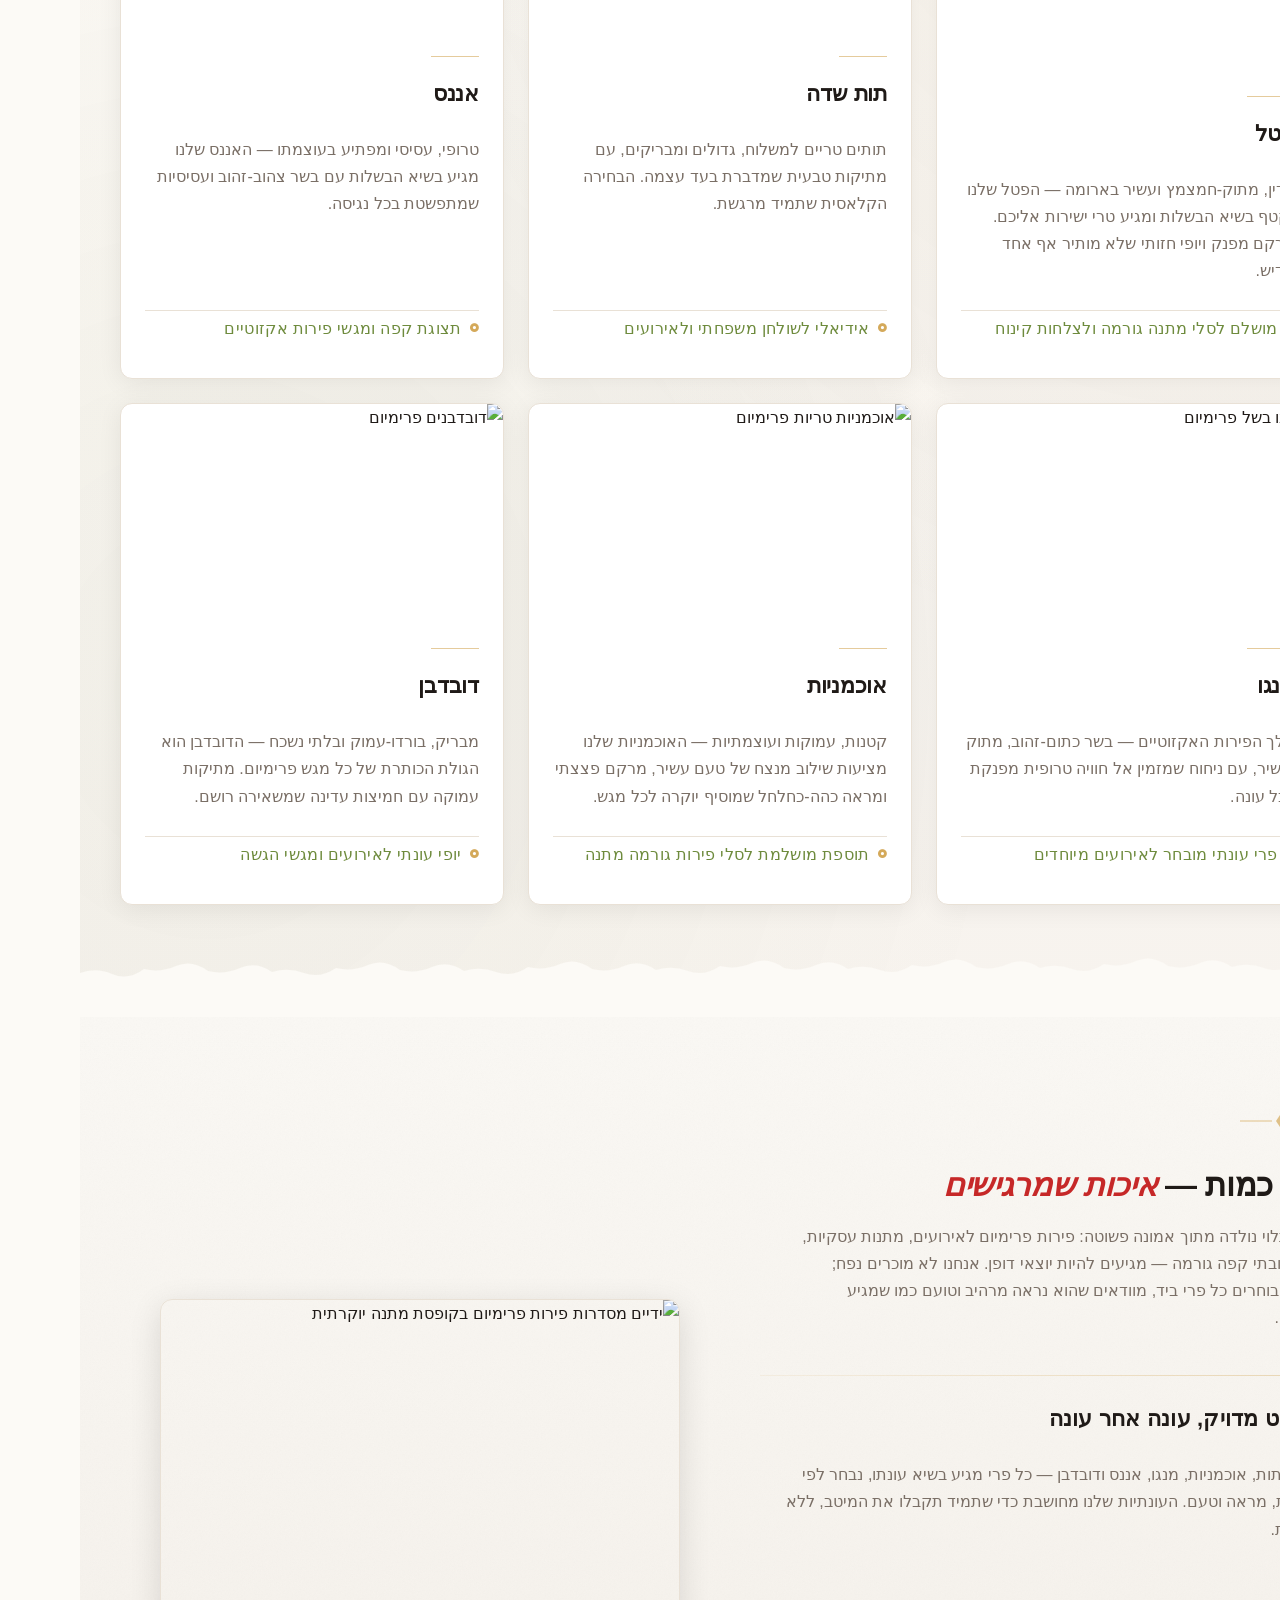
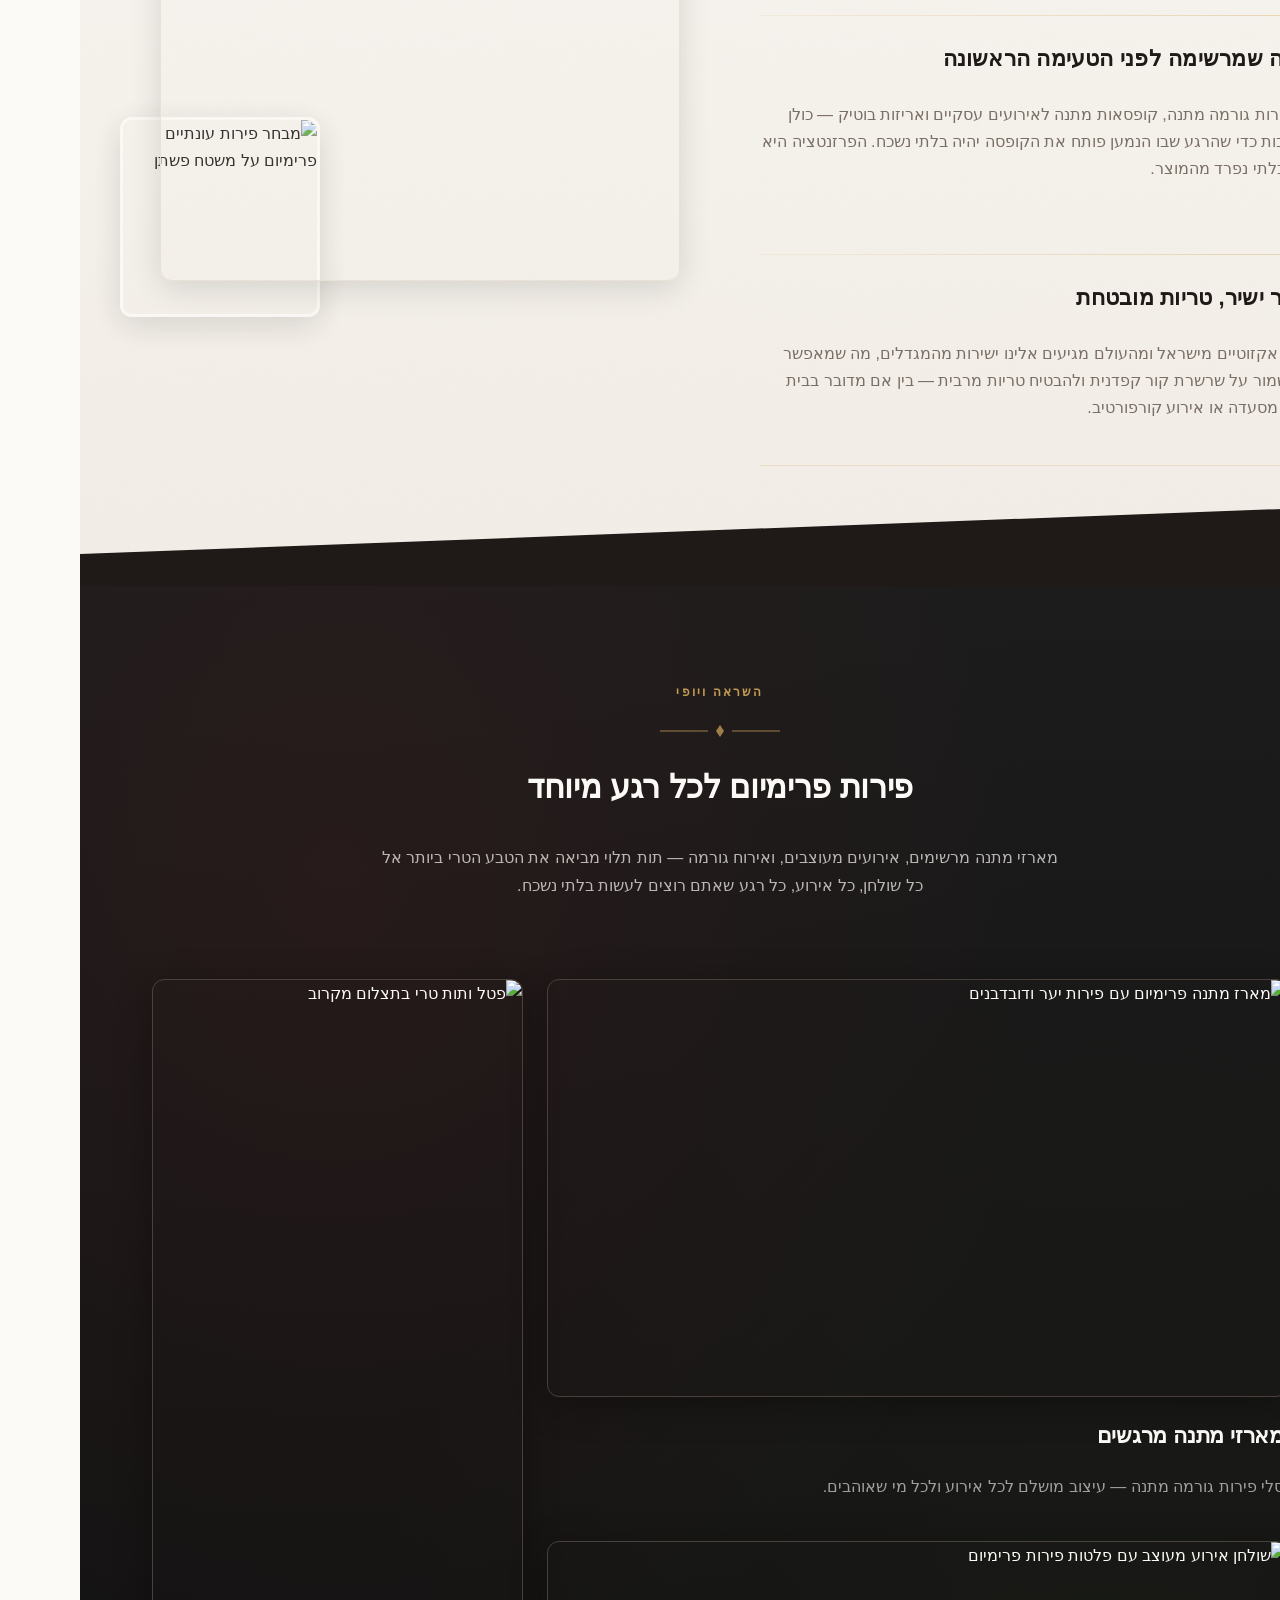
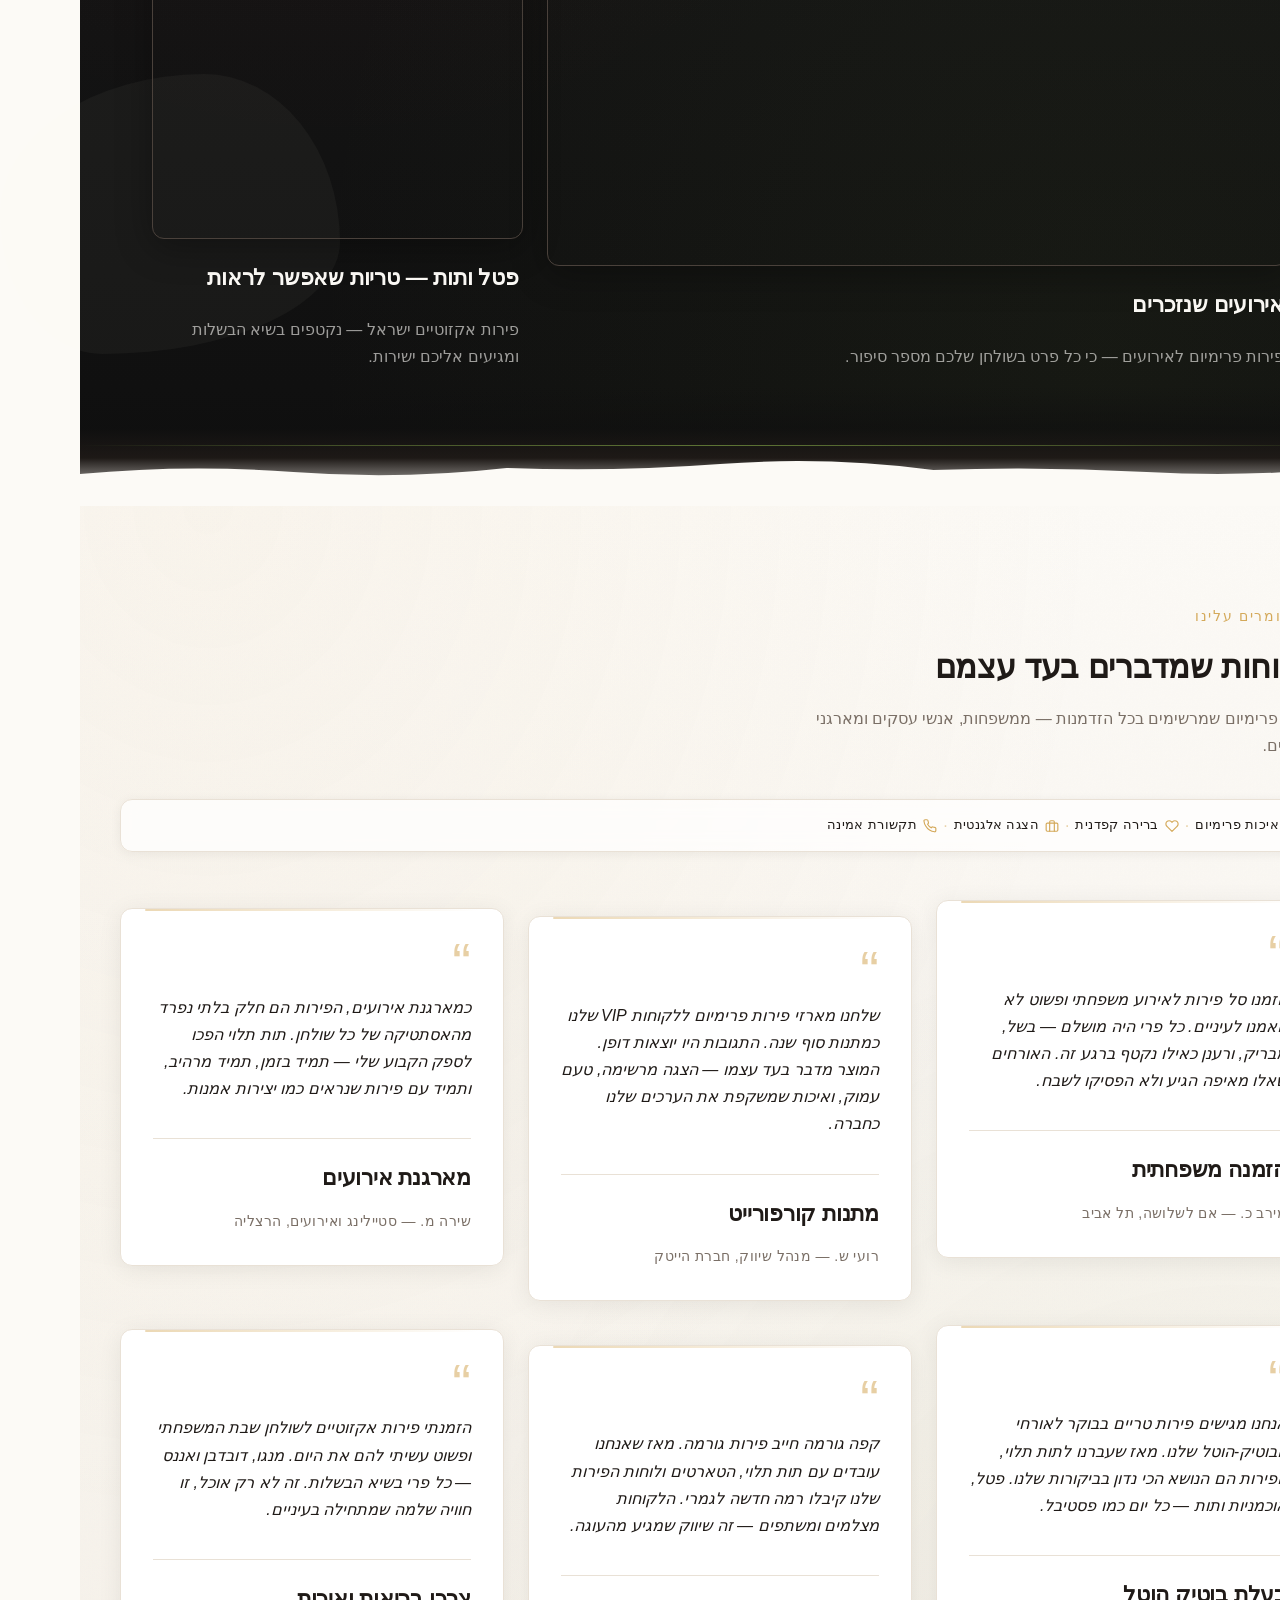
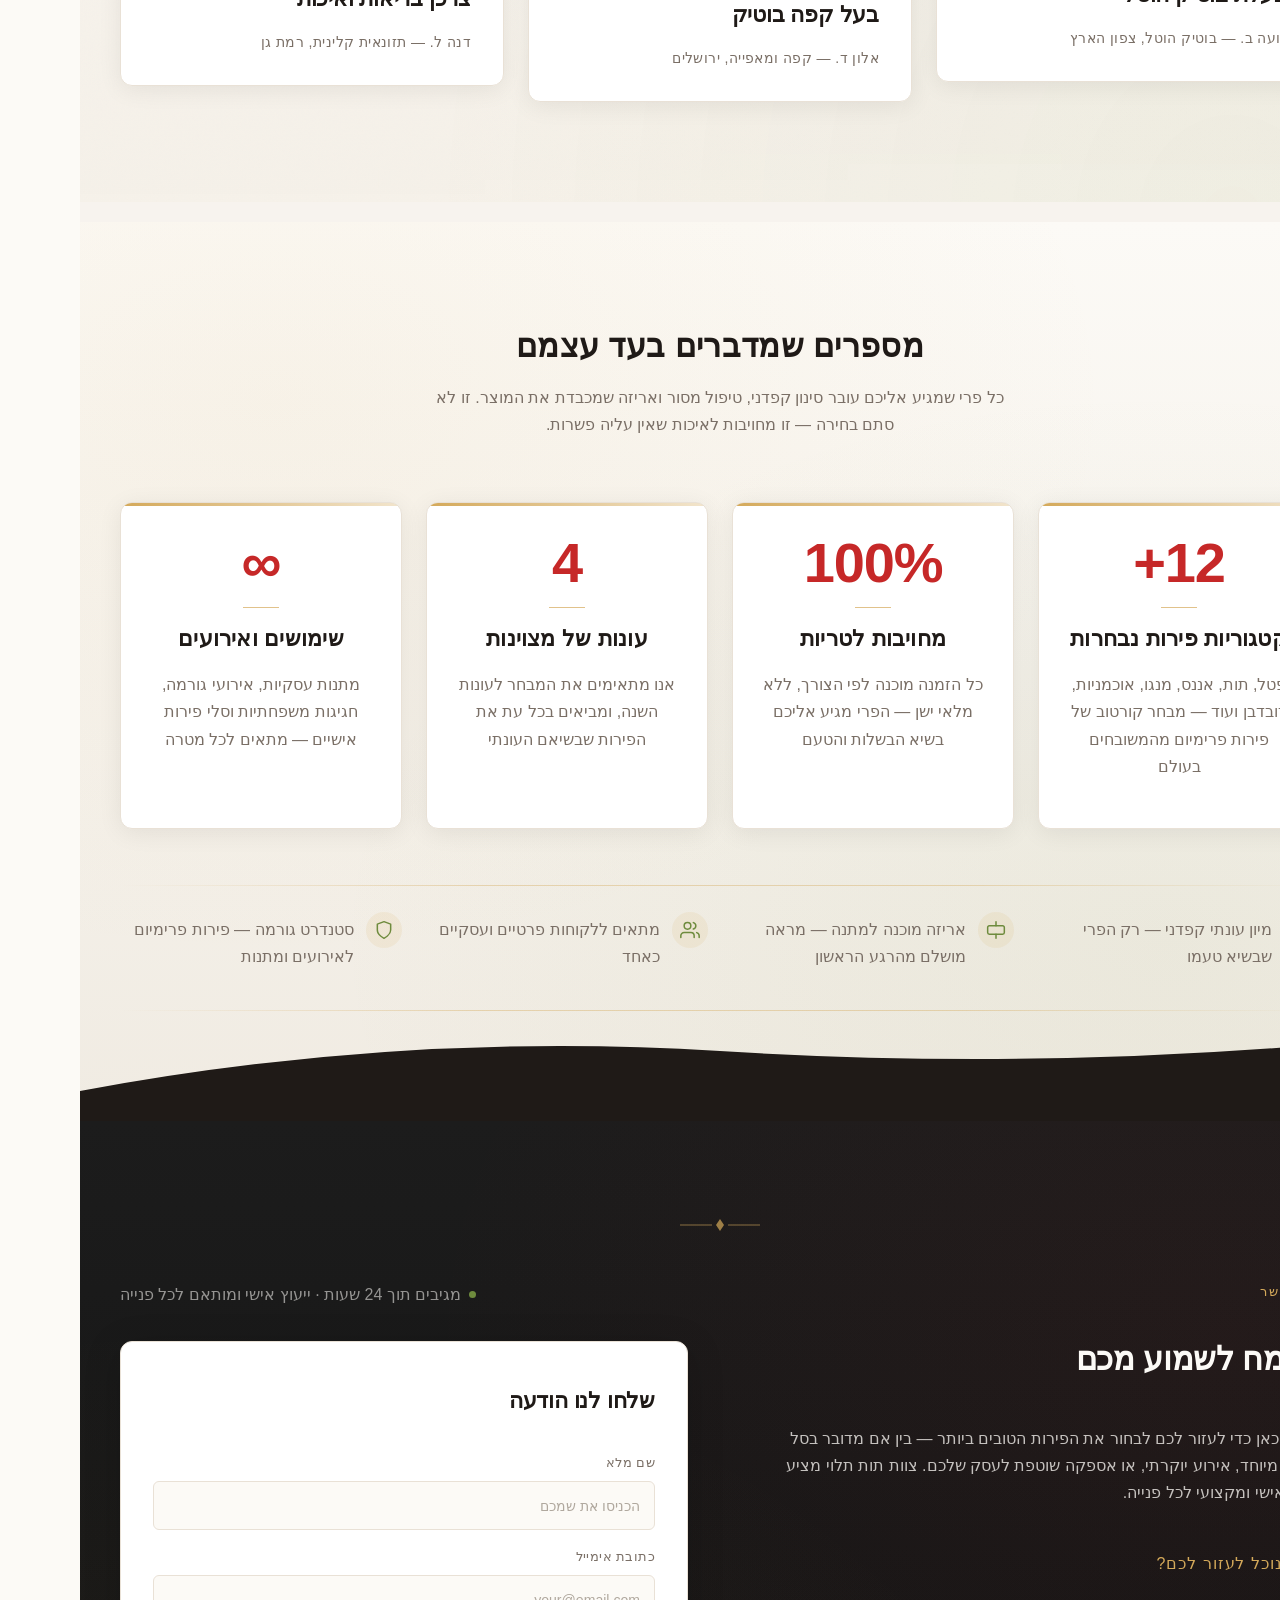
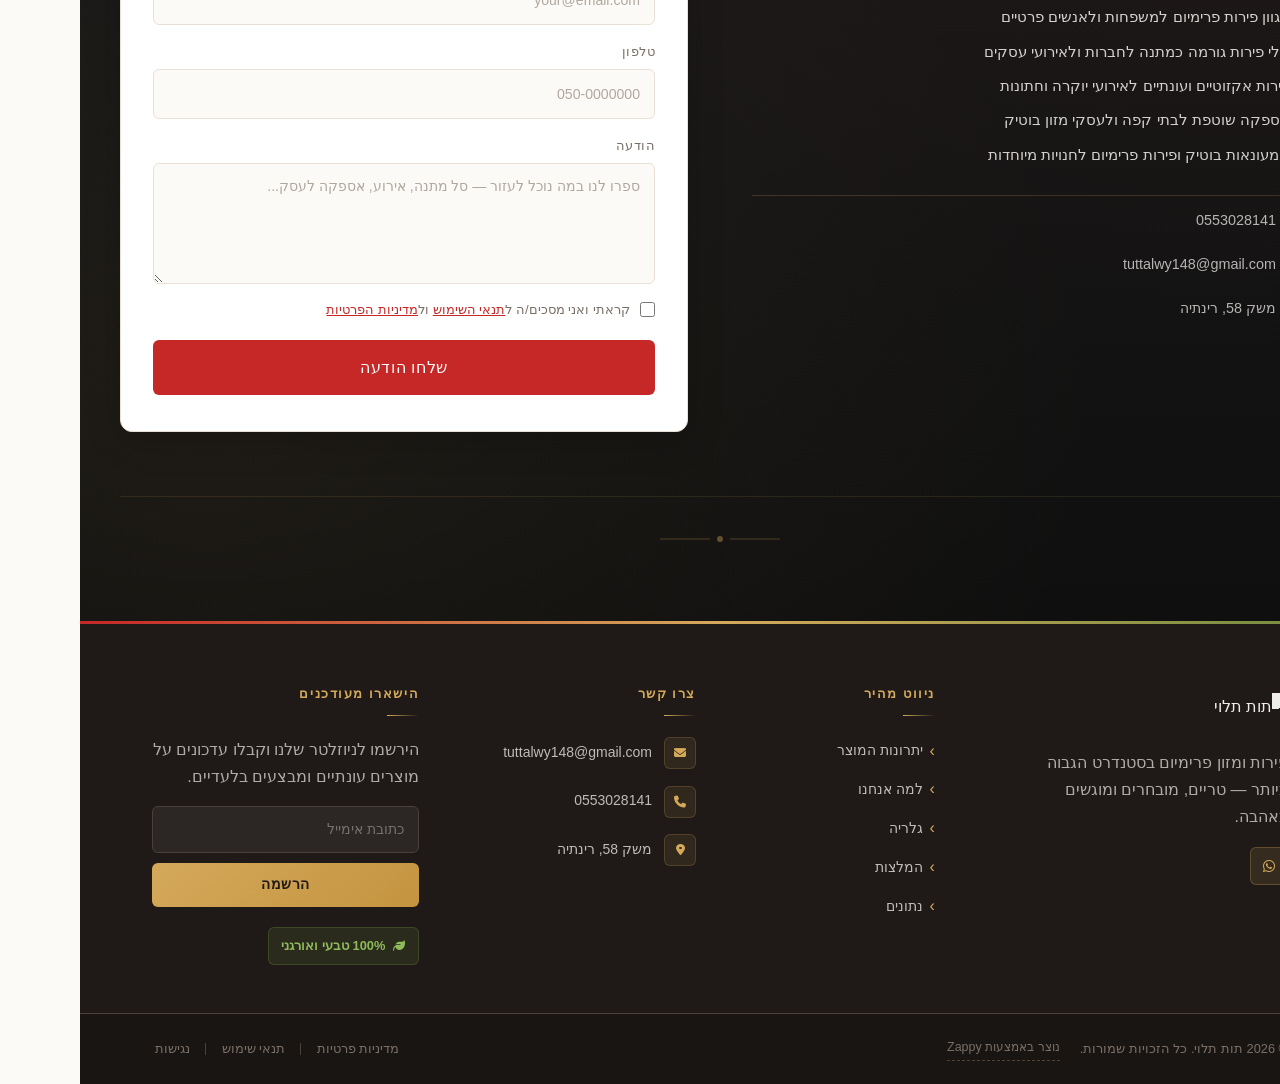
==== commit d32e371d: "Background sync: Progressive GitHub Sync" ====
--- a/index.html
+++ b/index.html
@@ -1553,7 +1553,7 @@
           <div class="footer-social">
             <a href="#" aria-label="Facebook" style="display:none !important;"><i class="fab fa-facebook-f"></i></a>
             <a href="#" aria-label="Instagram" style="display:none !important;"><i class="fab fa-instagram"></i></a>
-            <a href="#" aria-label="WhatsApp" style="display:none !important;"><i class="fab fa-whatsapp"></i></a>
+            <a href="https://wa.me/972553028141" aria-label="WhatsApp"><i class="fab fa-whatsapp"></i></a>
           </div>
         </div>
 
@@ -1626,7 +1626,7 @@
   </div>
 </footer>
   
-  <a href="https://wa.me/[whatsapp_handle]" class="whatsapp-float" aria-label="WhatsApp">
+  <a href="https://wa.me/972553028141" class="whatsapp-float" aria-label="WhatsApp">
     <i class="fab fa-whatsapp"></i>
   </a>
   
